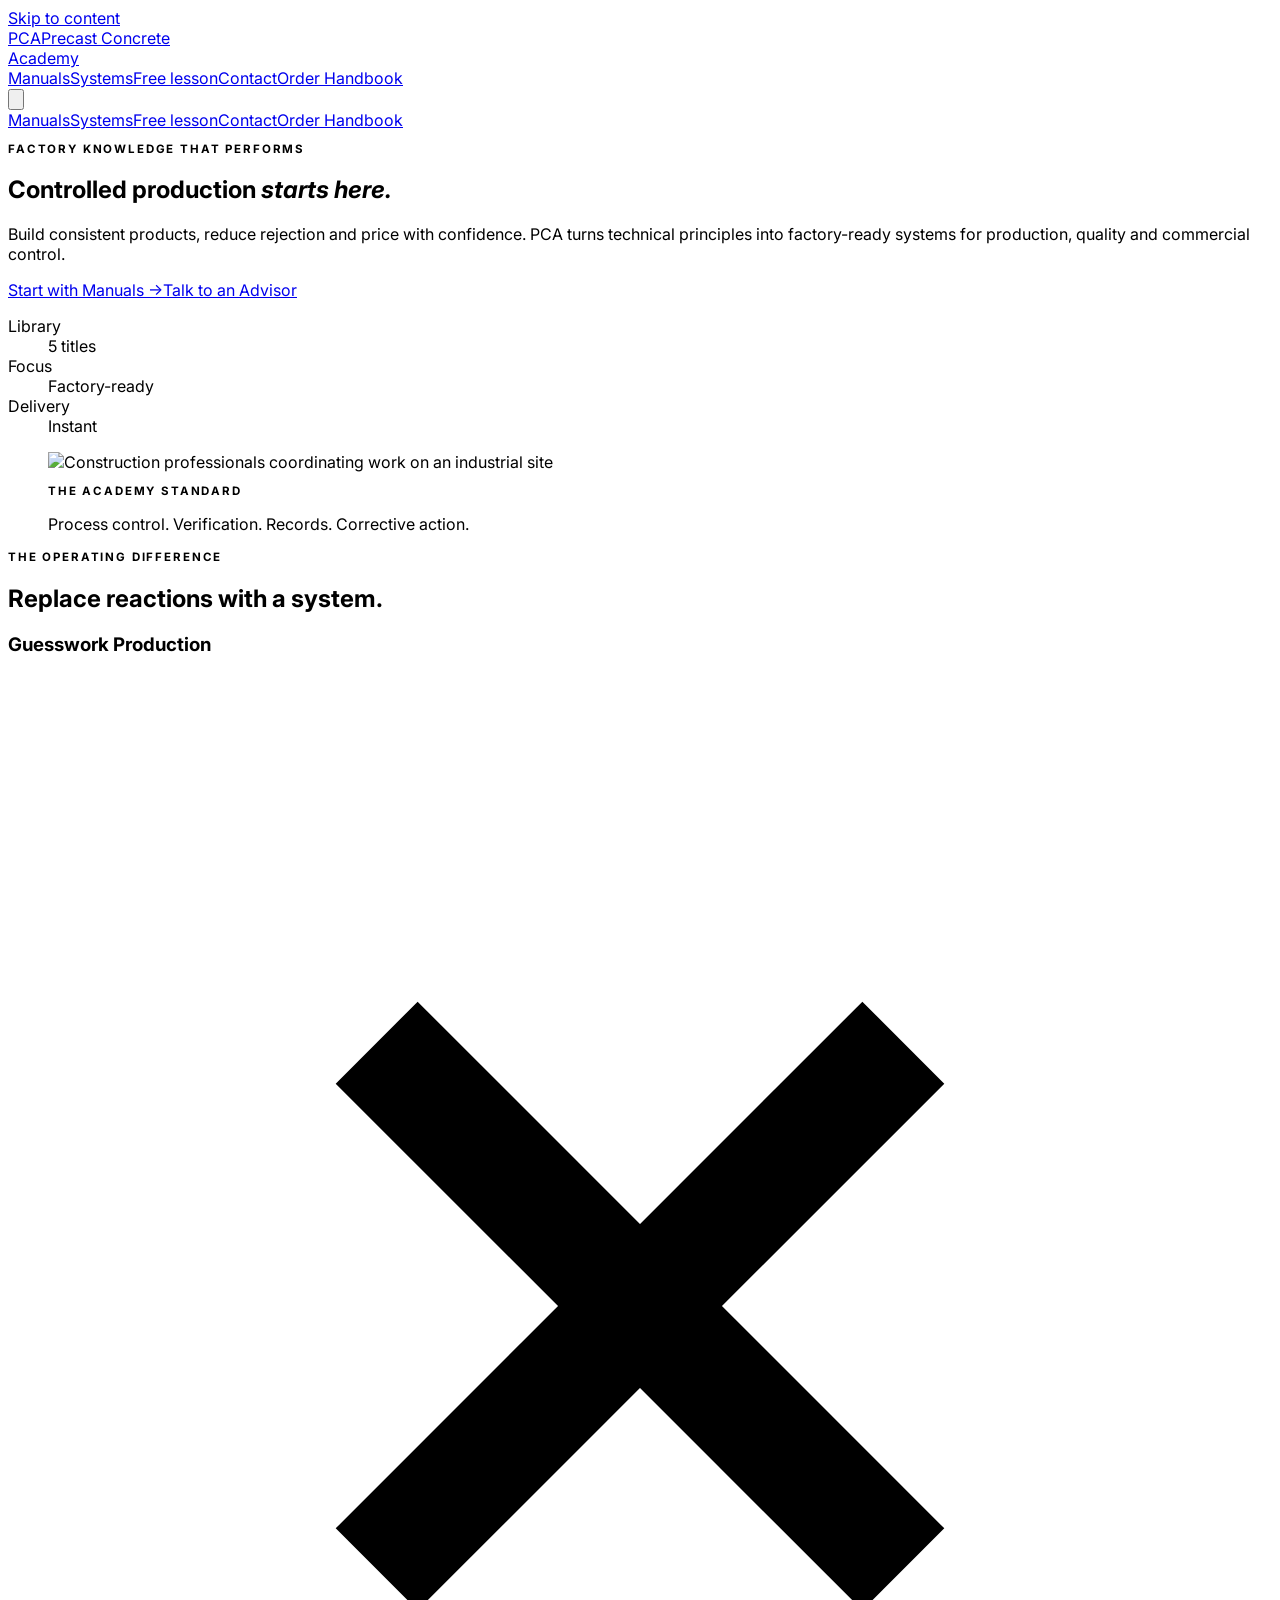
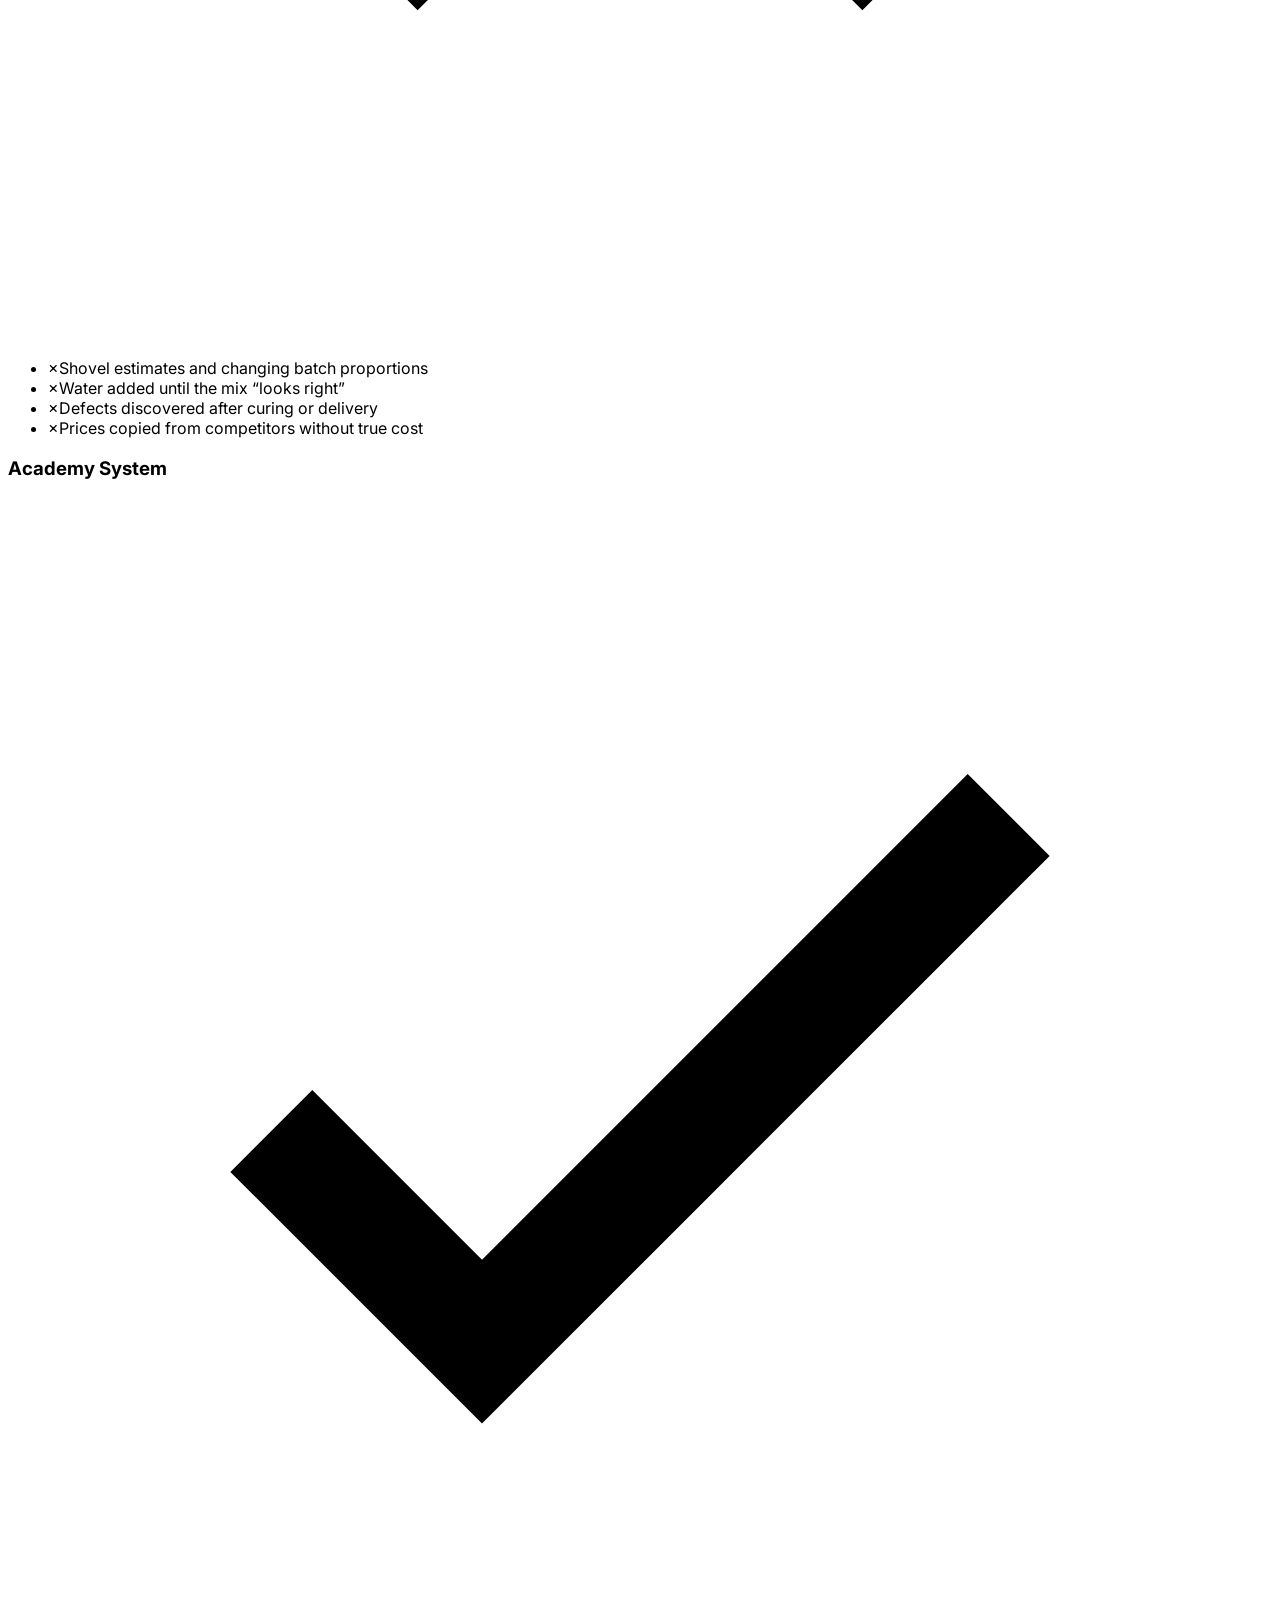
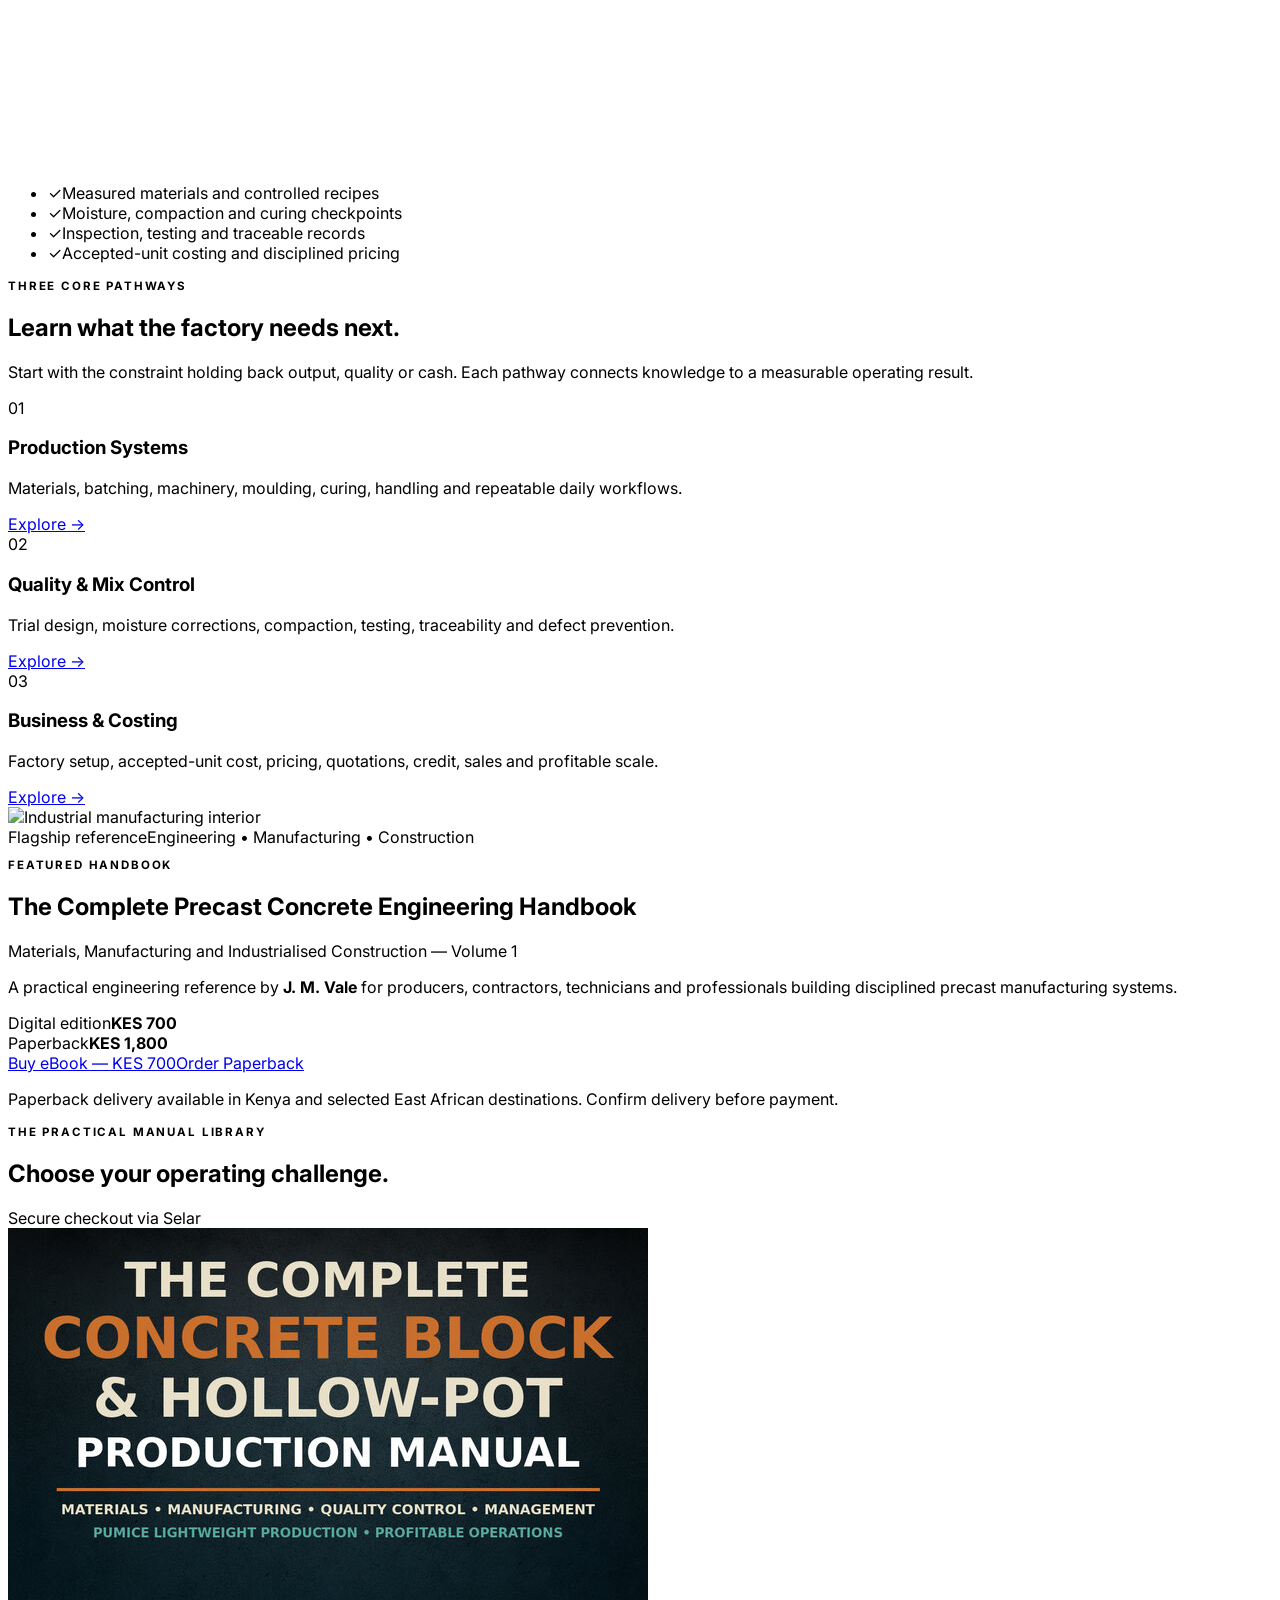
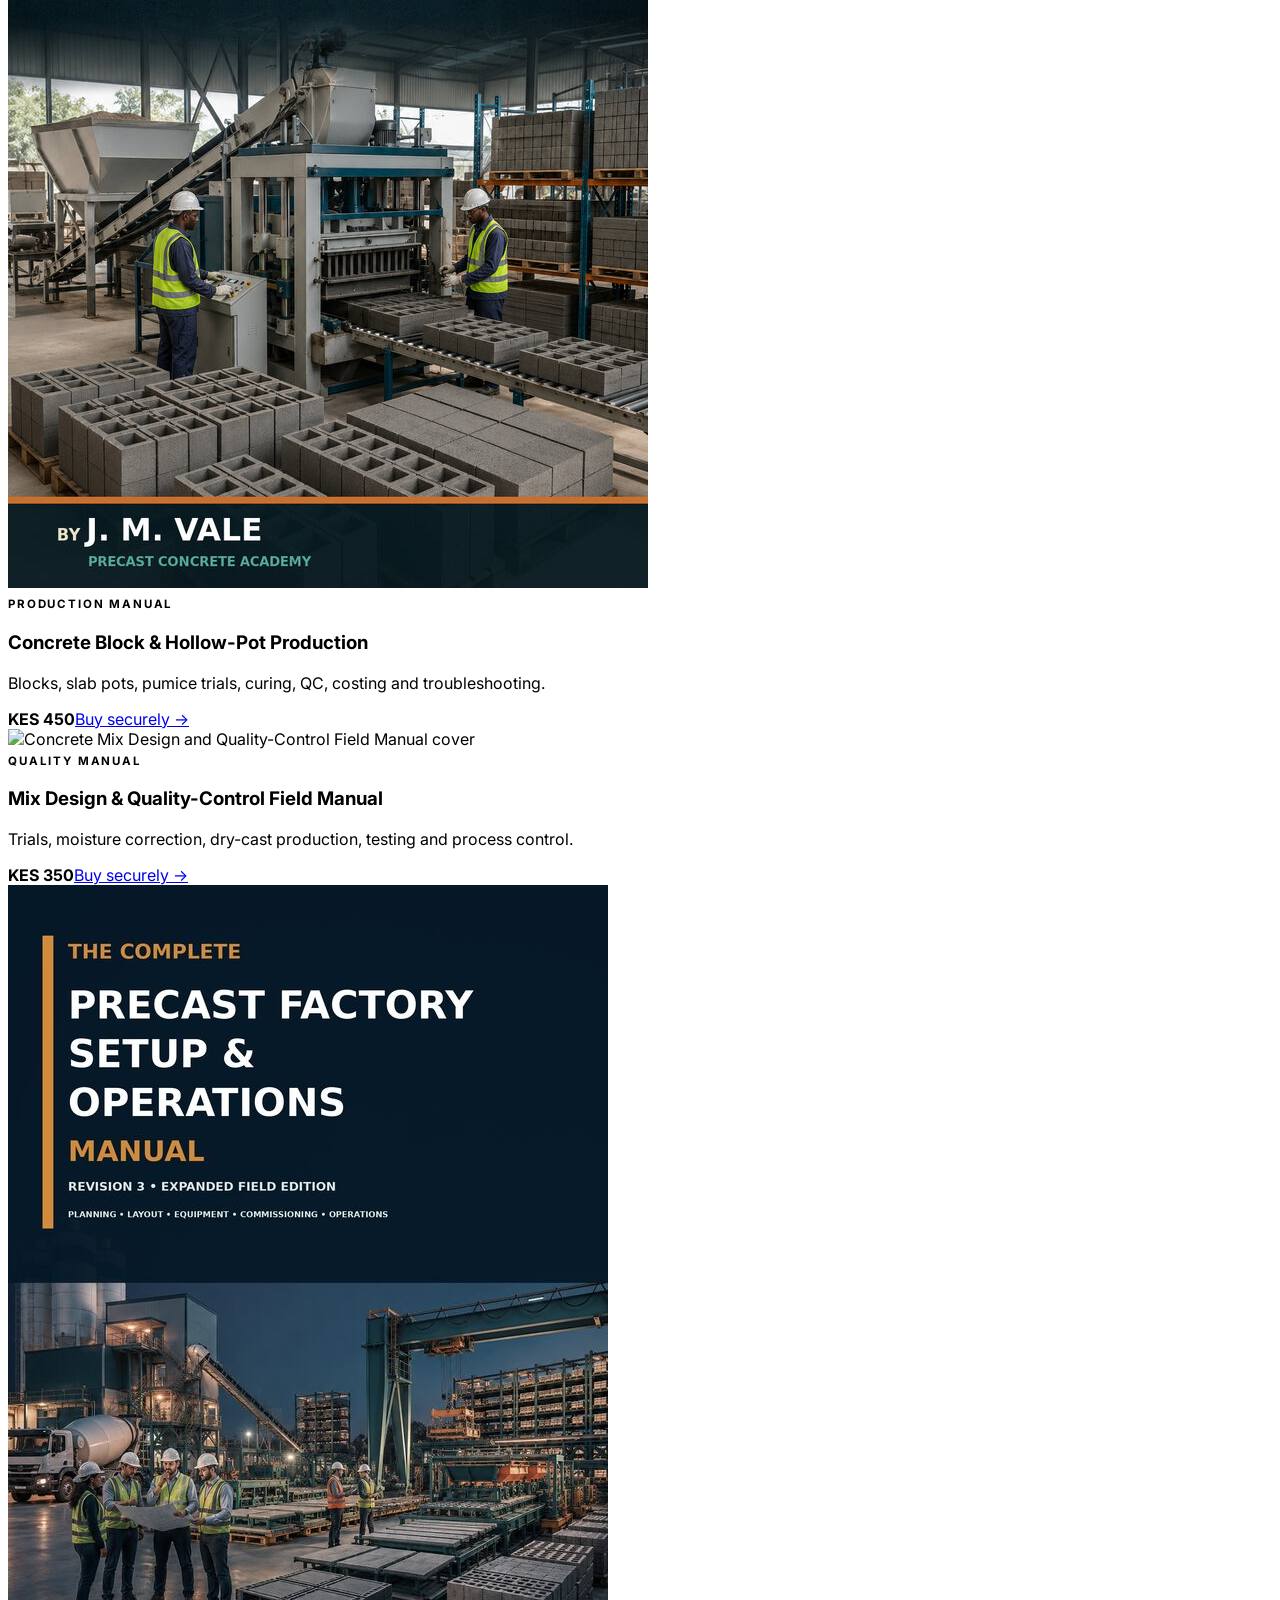
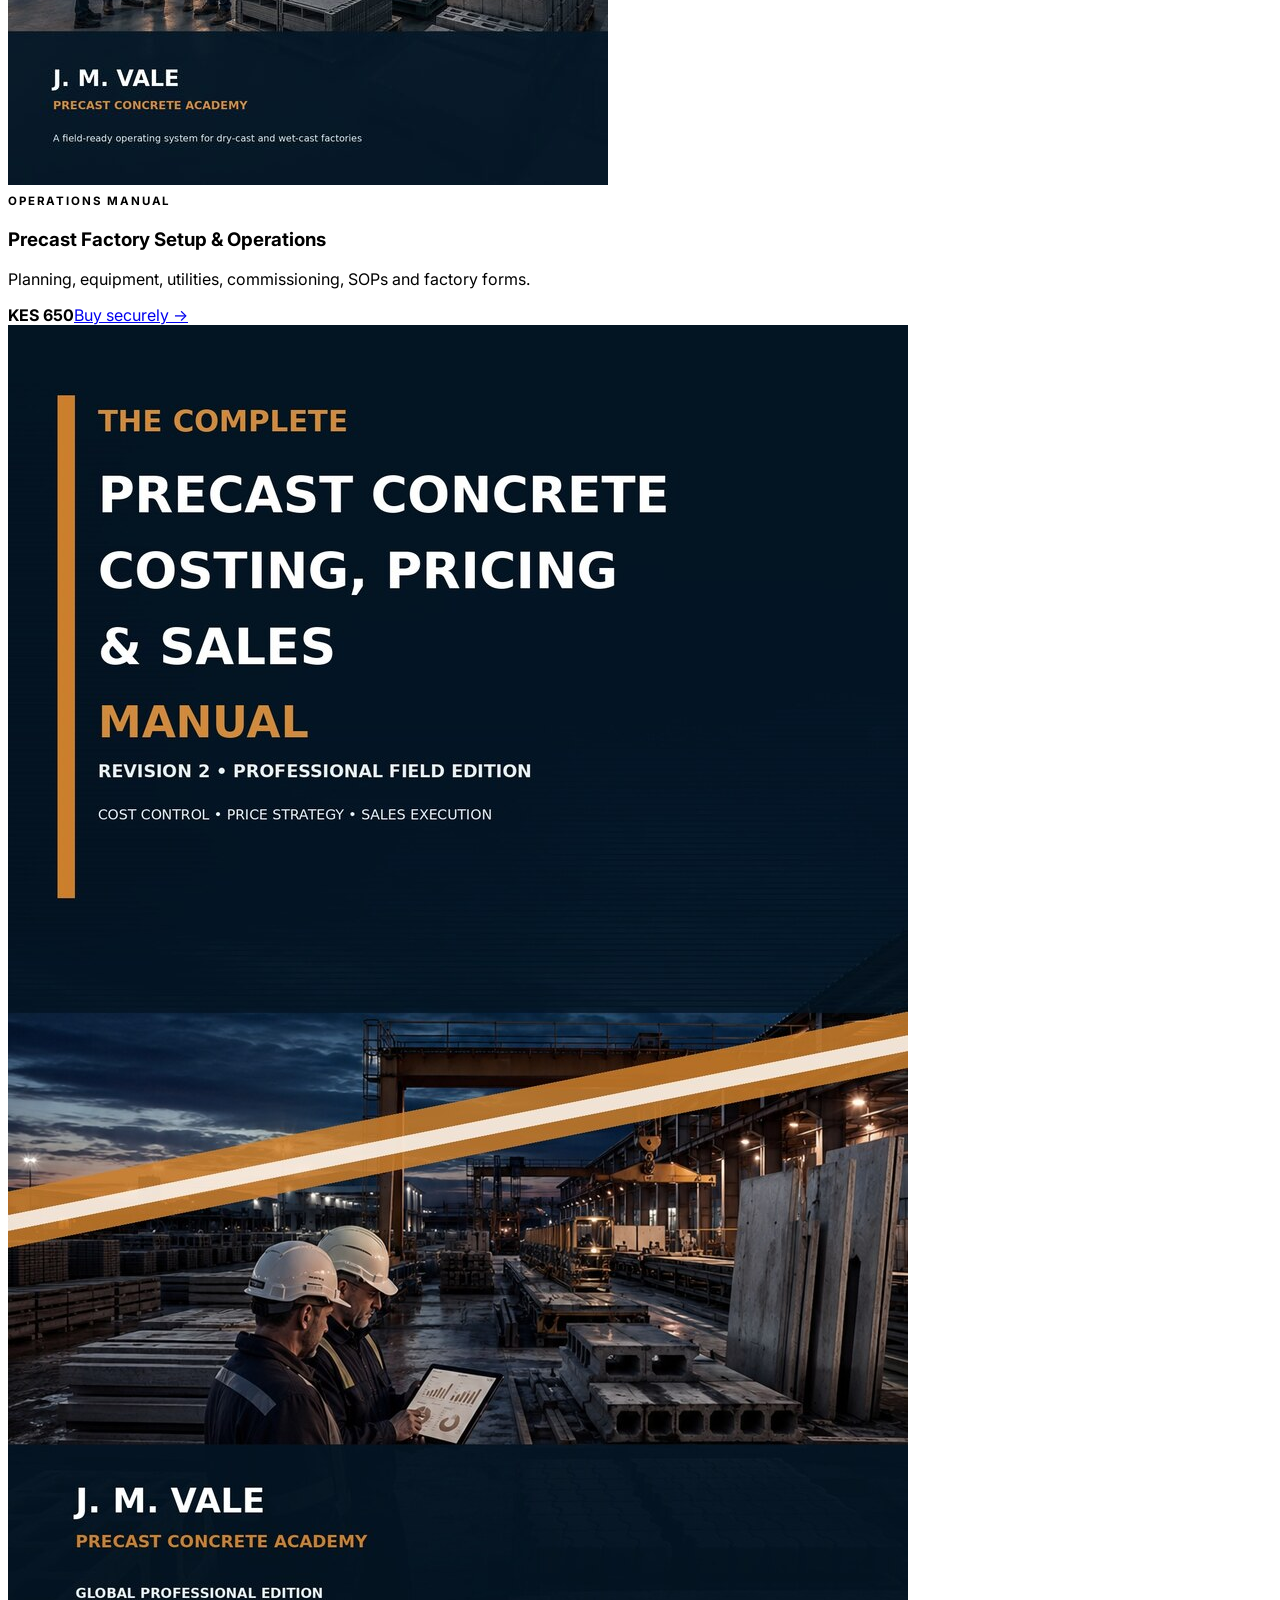
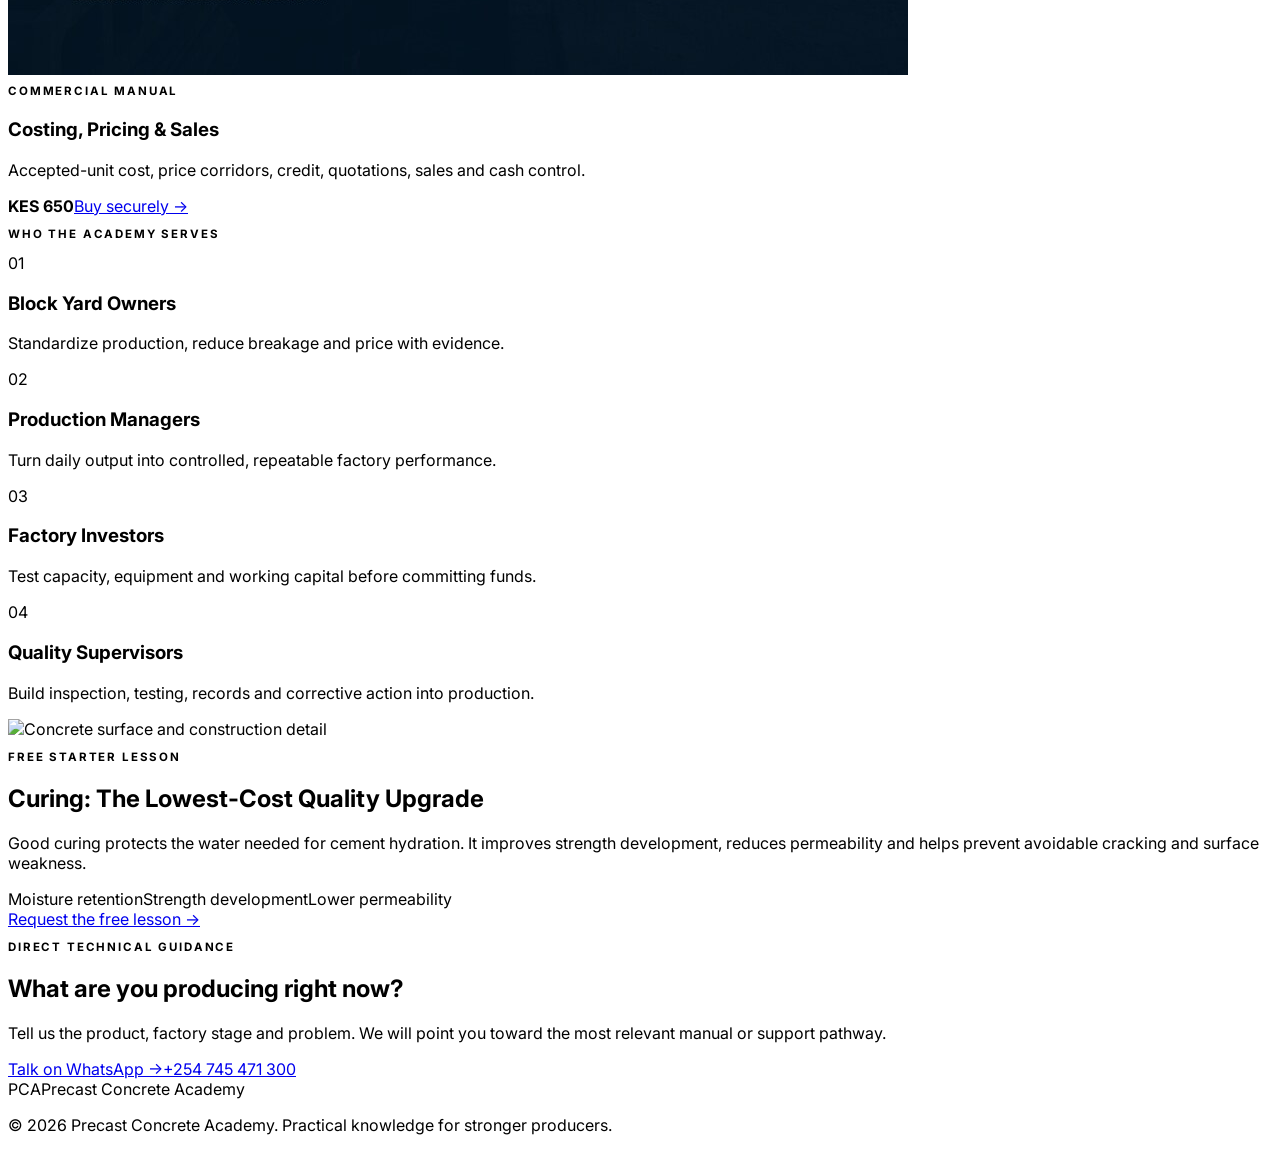
==== index.html @ 0419930c "Redesign homepage for industrial buyers" ====
<!doctype html>
<html lang="en" class="scroll-smooth">
<head>
<meta charset="utf-8"><meta name="viewport" content="width=device-width,initial-scale=1">
<title>Precast Concrete Academy | Controlled Production Starts Here</title>
<meta name="description" content="Practical precast concrete manuals, production systems and commercial guidance for stronger products, lower rejection and profitable factory operations.">
<meta name="theme-color" content="#0B2E1F"><meta property="og:title" content="Precast Concrete Academy"><meta property="og:description" content="Controlled production starts here. Factory-ready manuals for precast producers."><meta property="og:image" content="precast-costing-pricing-sales-cover.jpg">
<link rel="icon" href="favicon.svg"><link rel="preconnect" href="https://fonts.googleapis.com"><link rel="preconnect" href="https://fonts.gstatic.com" crossorigin><link href="https://fonts.googleapis.com/css2?family=Instrument+Serif:ital@0;1&family=Inter:wght@400;500;600;700&display=swap" rel="stylesheet">
<script src="https://cdn.tailwindcss.com"></script>
<script>tailwind.config={theme:{extend:{colors:{'brand-green':'#0B2E1F','brand-green-hover':'#164A32','brand-brass':'#C4A35A','brand-brass-hover':'#B39249','brand-bg':'#F7F5F0','brand-border':'#E5E0D8','brand-muted':'#4B4B4B'},fontFamily:{serif:['Instrument Serif','Georgia','serif'],sans:['Inter','Arial','sans-serif']},boxShadow:{soft:'0 18px 50px rgba(11,46,31,.09)'}}}}</script>
<style>::selection{background:#C4A35A;color:#0B2E1F}body{font-family:Inter,Arial,sans-serif}.grain{background-image:radial-gradient(rgba(11,46,31,.08) .55px,transparent .55px);background-size:8px 8px}.eyebrow{letter-spacing:.16em;text-transform:uppercase;font-size:.72rem;font-weight:700}.manual-card img{transition:transform .55s cubic-bezier(.2,.8,.2,1)}.manual-card:hover img{transform:scale(1.025)}.focus-ring:focus-visible{outline:3px solid #C4A35A;outline-offset:3px}</style>
</head>
<body class="bg-brand-bg text-[#111111] antialiased">
<a href="#main" class="focus-ring fixed left-3 top-3 z-[100] -translate-y-20 rounded bg-white px-4 py-2 text-sm font-semibold focus:translate-y-0">Skip to content</a>
<header class="sticky top-0 z-50 border-b border-brand-border/90 bg-brand-bg/95 backdrop-blur"><nav class="mx-auto flex max-w-7xl items-center justify-between px-5 py-4 lg:px-8" aria-label="Primary navigation">
<a href="#top" class="focus-ring flex items-center gap-3 rounded" aria-label="Precast Concrete Academy home"><span class="grid h-10 w-10 place-items-center rounded-lg bg-brand-green text-sm font-bold tracking-wide text-white">PCA</span><span class="hidden text-[13px] font-semibold uppercase leading-tight tracking-[.11em] text-brand-green sm:block">Precast Concrete<br>Academy</span></a>
<div class="hidden items-center gap-8 md:flex"><a href="#manuals" class="focus-ring rounded text-sm font-medium hover:text-brand-green-hover">Manuals</a><a href="#systems" class="focus-ring rounded text-sm font-medium hover:text-brand-green-hover">Systems</a><a href="#lesson" class="focus-ring rounded text-sm font-medium hover:text-brand-green-hover">Free lesson</a><a href="#contact" class="focus-ring rounded text-sm font-medium hover:text-brand-green-hover">Contact</a><a href="https://selar.com/dpa7755c41" target="_blank" rel="noopener noreferrer" class="focus-ring rounded-lg bg-brand-brass px-4 py-2.5 text-sm font-semibold text-brand-green transition hover:bg-brand-brass-hover">Order Handbook</a></div>
<button id="menuButton" type="button" class="focus-ring inline-flex h-10 w-10 items-center justify-center rounded-lg border border-brand-border bg-white md:hidden" aria-expanded="false" aria-controls="mobileMenu" aria-label="Open menu"><svg id="menuOpenIcon" class="h-5 w-5" viewBox="0 0 24 24" fill="none" stroke="currentColor" stroke-width="2" aria-hidden="true"><path d="M4 7h16M4 12h16M4 17h16"/></svg><svg id="menuCloseIcon" class="hidden h-5 w-5" viewBox="0 0 24 24" fill="none" stroke="currentColor" stroke-width="2" aria-hidden="true"><path d="m6 6 12 12M18 6 6 18"/></svg></button>
</nav><div id="mobileMenu" class="hidden border-t border-brand-border bg-white px-5 py-5 md:hidden"><div class="mx-auto grid max-w-7xl gap-1"><a href="#manuals" class="focus-ring rounded-lg px-3 py-3 font-medium">Manuals</a><a href="#systems" class="focus-ring rounded-lg px-3 py-3 font-medium">Systems</a><a href="#lesson" class="focus-ring rounded-lg px-3 py-3 font-medium">Free lesson</a><a href="#contact" class="focus-ring rounded-lg px-3 py-3 font-medium">Contact</a><a href="https://selar.com/dpa7755c41" target="_blank" rel="noopener noreferrer" class="focus-ring mt-3 rounded-lg bg-brand-brass px-4 py-3 text-center font-semibold text-brand-green">Order Handbook</a></div></div></header>

<main id="main">
<section id="top" class="relative overflow-hidden border-b border-brand-border"><div class="grain absolute inset-0 opacity-40" aria-hidden="true"></div><div class="relative mx-auto grid max-w-7xl gap-12 px-5 py-16 lg:grid-cols-[1.02fr_.98fr] lg:items-center lg:px-8 lg:py-24">
<div><p class="eyebrow mb-6 flex items-center gap-3 text-brand-green"><span class="h-px w-10 bg-brand-brass"></span>Factory knowledge that performs</p><h1 class="max-w-3xl font-serif text-6xl leading-[.92] tracking-[-.035em] text-brand-green sm:text-7xl lg:text-[5.8rem]">Controlled production <em class="font-normal text-brand-green-hover">starts here.</em></h1><p class="mt-7 max-w-xl text-lg leading-8 text-brand-muted">Build consistent products, reduce rejection and price with confidence. PCA turns technical principles into factory-ready systems for production, quality and commercial control.</p>
<div class="mt-9 flex flex-col gap-3 sm:flex-row"><a href="#manuals" class="focus-ring inline-flex items-center justify-center rounded-lg bg-brand-brass px-6 py-3.5 font-semibold text-brand-green transition hover:bg-brand-brass-hover">Start with Manuals <span class="ml-2">→</span></a><a href="https://wa.me/254745471300?text=Hello%20Precast%20Concrete%20Academy%2C%20I%20would%20like%20guidance%20on%20my%20precast%20business." target="_blank" rel="noopener noreferrer" class="focus-ring inline-flex items-center justify-center rounded-lg border border-brand-green px-6 py-3.5 font-semibold text-brand-green transition hover:bg-brand-green hover:text-white">Talk to an Advisor</a></div>
<dl class="mt-12 grid max-w-xl grid-cols-3 border-t border-brand-border pt-6"><div><dt class="text-xs uppercase tracking-wider text-brand-muted">Library</dt><dd class="mt-1 text-xl font-semibold text-brand-green">5 titles</dd></div><div class="border-x border-brand-border px-5"><dt class="text-xs uppercase tracking-wider text-brand-muted">Focus</dt><dd class="mt-1 text-xl font-semibold text-brand-green">Factory-ready</dd></div><div class="pl-5"><dt class="text-xs uppercase tracking-wider text-brand-muted">Delivery</dt><dd class="mt-1 text-xl font-semibold text-brand-green">Instant</dd></div></dl></div>
<figure class="relative min-h-[480px] overflow-hidden rounded-xl bg-brand-green shadow-soft lg:min-h-[650px]"><img src="https://images.unsplash.com/photo-1504307651254-35680f356dfd?auto=format&fit=crop&w=1400&q=85" alt="Construction professionals coordinating work on an industrial site" class="absolute inset-0 h-full w-full object-cover contrast-110 saturate-75" fetchpriority="high"><div class="absolute inset-0 bg-gradient-to-t from-brand-green via-brand-green/20 to-transparent"></div><figcaption class="absolute inset-x-0 bottom-0 p-7 text-white sm:p-9"><p class="eyebrow text-brand-brass">The Academy standard</p><p class="mt-3 max-w-md font-serif text-3xl leading-tight">Process control. Verification. Records. Corrective action.</p></figcaption></figure>
</div></section>

<section class="mx-auto max-w-7xl px-5 py-20 lg:px-8 lg:py-28"><div class="mx-auto mb-12 max-w-3xl text-center"><p class="eyebrow text-brand-green">The operating difference</p><h2 class="mt-4 font-serif text-5xl leading-none text-brand-green sm:text-6xl">Replace reactions with a system.</h2></div><div class="grid gap-5 lg:grid-cols-2">
<article class="rounded-xl border border-brand-border bg-white p-7 sm:p-9"><div class="mb-7 flex items-center justify-between"><h3 class="font-serif text-3xl text-[#622E25]">Guesswork Production</h3><span class="rounded-full bg-[#F8EDE9] p-2 text-[#8C3B2E]"><svg class="h-5 w-5" viewBox="0 0 24 24" fill="none" stroke="currentColor" stroke-width="2.2" aria-hidden="true"><path d="m7 7 10 10M17 7 7 17"/></svg></span></div><ul class="space-y-4 text-brand-muted"><li class="flex gap-3"><span class="text-[#9C4C3E]">×</span>Shovel estimates and changing batch proportions</li><li class="flex gap-3"><span class="text-[#9C4C3E]">×</span>Water added until the mix “looks right”</li><li class="flex gap-3"><span class="text-[#9C4C3E]">×</span>Defects discovered after curing or delivery</li><li class="flex gap-3"><span class="text-[#9C4C3E]">×</span>Prices copied from competitors without true cost</li></ul></article>
<article class="rounded-xl border border-brand-green bg-brand-green p-7 text-white sm:p-9"><div class="mb-7 flex items-center justify-between"><h3 class="font-serif text-3xl">Academy System</h3><span class="rounded-full bg-white/10 p-2 text-brand-brass"><svg class="h-5 w-5" viewBox="0 0 24 24" fill="none" stroke="currentColor" stroke-width="2.2" aria-hidden="true"><path d="m5 12 4 4L19 6"/></svg></span></div><ul class="space-y-4 text-white/80"><li class="flex gap-3"><span class="text-brand-brass">✓</span>Measured materials and controlled recipes</li><li class="flex gap-3"><span class="text-brand-brass">✓</span>Moisture, compaction and curing checkpoints</li><li class="flex gap-3"><span class="text-brand-brass">✓</span>Inspection, testing and traceable records</li><li class="flex gap-3"><span class="text-brand-brass">✓</span>Accepted-unit costing and disciplined pricing</li></ul></article>
</div></section>

<section id="systems" class="border-y border-brand-border bg-white"><div class="mx-auto max-w-7xl px-5 py-20 lg:px-8 lg:py-28"><div class="grid gap-8 lg:grid-cols-[.8fr_1.2fr] lg:items-end"><div><p class="eyebrow text-brand-green">Three core pathways</p><h2 class="mt-4 font-serif text-5xl leading-none text-brand-green sm:text-6xl">Learn what the factory needs next.</h2></div><p class="max-w-xl text-lg leading-8 text-brand-muted lg:justify-self-end">Start with the constraint holding back output, quality or cash. Each pathway connects knowledge to a measurable operating result.</p></div>
<div class="mt-12 grid gap-5 md:grid-cols-3"><article class="group rounded-xl border border-brand-border bg-brand-bg p-7 transition hover:-translate-y-1 hover:shadow-soft"><span class="font-serif text-4xl text-brand-brass">01</span><h3 class="mt-8 text-xl font-semibold text-brand-green">Production Systems</h3><p class="mt-3 leading-7 text-brand-muted">Materials, batching, machinery, moulding, curing, handling and repeatable daily workflows.</p><a href="#manuals" class="focus-ring mt-8 inline-flex rounded font-semibold text-brand-green">Explore <span class="ml-2">→</span></a></article><article class="group rounded-xl border border-brand-border bg-brand-bg p-7 transition hover:-translate-y-1 hover:shadow-soft"><span class="font-serif text-4xl text-brand-brass">02</span><h3 class="mt-8 text-xl font-semibold text-brand-green">Quality &amp; Mix Control</h3><p class="mt-3 leading-7 text-brand-muted">Trial design, moisture corrections, compaction, testing, traceability and defect prevention.</p><a href="#manuals" class="focus-ring mt-8 inline-flex rounded font-semibold text-brand-green">Explore <span class="ml-2">→</span></a></article><article class="group rounded-xl border border-brand-border bg-brand-bg p-7 transition hover:-translate-y-1 hover:shadow-soft"><span class="font-serif text-4xl text-brand-brass">03</span><h3 class="mt-8 text-xl font-semibold text-brand-green">Business &amp; Costing</h3><p class="mt-3 leading-7 text-brand-muted">Factory setup, accepted-unit cost, pricing, quotations, credit, sales and profitable scale.</p><a href="#manuals" class="focus-ring mt-8 inline-flex rounded font-semibold text-brand-green">Explore <span class="ml-2">→</span></a></article></div></div></section>

<section id="manuals" class="mx-auto max-w-7xl px-5 py-20 lg:px-8 lg:py-28"><div class="grid overflow-hidden rounded-xl bg-brand-green lg:grid-cols-[.92fr_1.08fr]"><div class="relative min-h-[460px] overflow-hidden bg-[#071F16]"><img src="https://images.unsplash.com/photo-1513828583688-c52646db42da?auto=format&fit=crop&w=1400&q=85" alt="Industrial manufacturing interior" class="absolute inset-0 h-full w-full object-cover opacity-55 grayscale"><div class="absolute inset-0 bg-gradient-to-r from-transparent to-brand-green/80"></div><div class="absolute bottom-7 left-7 rounded-lg border border-white/20 bg-brand-green/80 px-4 py-3 text-sm text-white backdrop-blur"><span class="block text-brand-brass">Flagship reference</span>Engineering • Manufacturing • Construction</div></div>
<div class="p-8 text-white sm:p-12 lg:p-16"><p class="eyebrow text-brand-brass">Featured handbook</p><h2 class="mt-5 font-serif text-5xl leading-[.95] sm:text-6xl">The Complete Precast Concrete Engineering Handbook</h2><p class="mt-4 text-lg text-white/70">Materials, Manufacturing and Industrialised Construction — Volume 1</p><p class="mt-7 max-w-xl leading-7 text-white/80">A practical engineering reference by <strong class="text-white">J. M. Vale</strong> for producers, contractors, technicians and professionals building disciplined precast manufacturing systems.</p><div class="mt-9 grid gap-3 sm:grid-cols-2"><div class="rounded-lg border border-white/15 p-5"><span class="text-sm text-white/60">Digital edition</span><strong class="mt-2 block text-2xl text-brand-brass">KES 700</strong></div><div class="rounded-lg border border-white/15 p-5"><span class="text-sm text-white/60">Paperback</span><strong class="mt-2 block text-2xl text-brand-brass">KES 1,800</strong></div></div><div class="mt-7 flex flex-col gap-3 sm:flex-row"><a href="https://selar.com/dpa7755c41" target="_blank" rel="noopener noreferrer" class="focus-ring rounded-lg bg-brand-brass px-5 py-3 text-center font-semibold text-brand-green hover:bg-brand-brass-hover">Buy eBook — KES 700</a><a href="https://wa.me/254745471300?text=Hello%20Precast%20Concrete%20Academy%2C%20I%20would%20like%20to%20order%20the%20paperback%20Engineering%20Handbook." target="_blank" rel="noopener noreferrer" class="focus-ring rounded-lg border border-white/35 px-5 py-3 text-center font-semibold hover:bg-white hover:text-brand-green">Order Paperback</a></div><p class="mt-4 text-xs text-white/55">Paperback delivery available in Kenya and selected East African destinations. Confirm delivery before payment.</p></div></div>
<div class="mt-20 flex items-end justify-between gap-6"><div><p class="eyebrow text-brand-green">The practical manual library</p><h2 class="mt-4 font-serif text-5xl leading-none text-brand-green sm:text-6xl">Choose your operating challenge.</h2></div><span class="hidden rounded-full border border-brand-border bg-white px-4 py-2 text-sm text-brand-muted sm:block">Secure checkout via Selar</span></div>
<div class="mt-12 grid gap-6 md:grid-cols-2">
<article class="manual-card grid overflow-hidden rounded-xl border border-brand-border bg-white sm:grid-cols-[.42fr_.58fr]"><div class="overflow-hidden bg-[#081E2D]"><img src="concrete-block-hollow-pot-manual-cover.jpg" alt="Concrete Block and Hollow-Pot Production Manual cover" class="h-full min-h-72 w-full object-cover"></div><div class="flex flex-col p-7"><span class="eyebrow text-brand-brass">Production manual</span><h3 class="mt-3 font-serif text-3xl leading-none text-brand-green">Concrete Block &amp; Hollow-Pot Production</h3><p class="mt-4 text-sm leading-6 text-brand-muted">Blocks, slab pots, pumice trials, curing, QC, costing and troubleshooting.</p><div class="mt-auto pt-7"><strong class="text-xl text-brand-green">KES 450</strong><a href="https://selar.com/3i766w72n6" target="_blank" rel="noopener noreferrer" class="focus-ring mt-4 flex w-full items-center justify-between rounded-lg bg-brand-green px-4 py-3 font-semibold text-white hover:bg-brand-green-hover">Buy securely <span>→</span></a></div></div></article>
<article class="manual-card grid overflow-hidden rounded-xl border border-brand-border bg-white sm:grid-cols-[.42fr_.58fr]"><div class="overflow-hidden bg-[#081E2D]"><img src="https://files.selar.co/product-images/2026/products/peter-ngure1/concrete-mix-design-quali-selar.com-6a8dacb66542e.jpg" alt="Concrete Mix Design and Quality-Control Field Manual cover" class="h-full min-h-72 w-full object-cover"></div><div class="flex flex-col p-7"><span class="eyebrow text-brand-brass">Quality manual</span><h3 class="mt-3 font-serif text-3xl leading-none text-brand-green">Mix Design &amp; Quality-Control Field Manual</h3><p class="mt-4 text-sm leading-6 text-brand-muted">Trials, moisture correction, dry-cast production, testing and process control.</p><div class="mt-auto pt-7"><strong class="text-xl text-brand-green">KES 350</strong><a href="https://selar.com/86861368g8" target="_blank" rel="noopener noreferrer" class="focus-ring mt-4 flex w-full items-center justify-between rounded-lg bg-brand-green px-4 py-3 font-semibold text-white hover:bg-brand-green-hover">Buy securely <span>→</span></a></div></div></article>
<article class="manual-card grid overflow-hidden rounded-xl border border-brand-border bg-white sm:grid-cols-[.42fr_.58fr]"><div class="overflow-hidden bg-[#081E2D]"><img src="precast-factory-setup-operations-cover.jpg" alt="Precast Factory Setup and Operations Manual cover" class="h-full min-h-72 w-full object-cover"></div><div class="flex flex-col p-7"><span class="eyebrow text-brand-brass">Operations manual</span><h3 class="mt-3 font-serif text-3xl leading-none text-brand-green">Precast Factory Setup &amp; Operations</h3><p class="mt-4 text-sm leading-6 text-brand-muted">Planning, equipment, utilities, commissioning, SOPs and factory forms.</p><div class="mt-auto pt-7"><strong class="text-xl text-brand-green">KES 650</strong><a href="https://selar.com/27844857s7" target="_blank" rel="noopener noreferrer" class="focus-ring mt-4 flex w-full items-center justify-between rounded-lg bg-brand-green px-4 py-3 font-semibold text-white hover:bg-brand-green-hover">Buy securely <span>→</span></a></div></div></article>
<article class="manual-card grid overflow-hidden rounded-xl border border-brand-border bg-white sm:grid-cols-[.42fr_.58fr]"><div class="overflow-hidden bg-[#081E2D]"><img src="precast-costing-pricing-sales-cover.jpg" alt="Precast Concrete Costing Pricing and Sales Manual cover" class="h-full min-h-72 w-full object-cover"></div><div class="flex flex-col p-7"><span class="eyebrow text-brand-brass">Commercial manual</span><h3 class="mt-3 font-serif text-3xl leading-none text-brand-green">Costing, Pricing &amp; Sales</h3><p class="mt-4 text-sm leading-6 text-brand-muted">Accepted-unit cost, price corridors, credit, quotations, sales and cash control.</p><div class="mt-auto pt-7"><strong class="text-xl text-brand-green">KES 650</strong><a href="https://selar.com/4e7f3z49b7" target="_blank" rel="noopener noreferrer" class="focus-ring mt-4 flex w-full items-center justify-between rounded-lg bg-brand-green px-4 py-3 font-semibold text-white hover:bg-brand-green-hover">Buy securely <span>→</span></a></div></div></article>
</div></section>

<section class="border-y border-brand-border bg-white"><div class="mx-auto max-w-7xl px-5 py-20 lg:px-8 lg:py-24"><p class="eyebrow text-brand-green">Who the Academy serves</p><div class="mt-10 grid border-l border-t border-brand-border sm:grid-cols-2 lg:grid-cols-4"><article class="border-b border-r border-brand-border p-7"><span class="text-sm text-brand-brass">01</span><h3 class="mt-8 text-lg font-semibold text-brand-green">Block Yard Owners</h3><p class="mt-3 text-sm leading-6 text-brand-muted">Standardize production, reduce breakage and price with evidence.</p></article><article class="border-b border-r border-brand-border p-7"><span class="text-sm text-brand-brass">02</span><h3 class="mt-8 text-lg font-semibold text-brand-green">Production Managers</h3><p class="mt-3 text-sm leading-6 text-brand-muted">Turn daily output into controlled, repeatable factory performance.</p></article><article class="border-b border-r border-brand-border p-7"><span class="text-sm text-brand-brass">03</span><h3 class="mt-8 text-lg font-semibold text-brand-green">Factory Investors</h3><p class="mt-3 text-sm leading-6 text-brand-muted">Test capacity, equipment and working capital before committing funds.</p></article><article class="border-b border-r border-brand-border p-7"><span class="text-sm text-brand-brass">04</span><h3 class="mt-8 text-lg font-semibold text-brand-green">Quality Supervisors</h3><p class="mt-3 text-sm leading-6 text-brand-muted">Build inspection, testing, records and corrective action into production.</p></article></div></div></section>
<section id="lesson" class="mx-auto max-w-7xl px-5 py-20 lg:px-8 lg:py-28"><article class="grid overflow-hidden rounded-xl border border-brand-border bg-white lg:grid-cols-[.8fr_1.2fr]"><div class="relative min-h-80"><img src="https://images.unsplash.com/photo-1518709414768-a88981a4515d?auto=format&fit=crop&w=1200&q=85" alt="Concrete surface and construction detail" class="absolute inset-0 h-full w-full object-cover grayscale"><div class="absolute inset-0 bg-brand-green/25"></div></div><div class="p-8 sm:p-12 lg:p-16"><p class="eyebrow text-brand-brass">Free starter lesson</p><h2 class="mt-5 font-serif text-5xl leading-none text-brand-green">Curing: The Lowest-Cost Quality Upgrade</h2><p class="mt-6 max-w-2xl leading-7 text-brand-muted">Good curing protects the water needed for cement hydration. It improves strength development, reduces permeability and helps prevent avoidable cracking and surface weakness.</p><div class="mt-7 flex flex-wrap gap-2"><span class="rounded-full bg-brand-bg px-4 py-2 text-sm">Moisture retention</span><span class="rounded-full bg-brand-bg px-4 py-2 text-sm">Strength development</span><span class="rounded-full bg-brand-bg px-4 py-2 text-sm">Lower permeability</span></div><a href="https://wa.me/254745471300?text=Hello%20Precast%20Concrete%20Academy%2C%20please%20send%20me%20the%20free%20curing%20lesson." target="_blank" rel="noopener noreferrer" class="focus-ring mt-9 inline-flex rounded-lg border border-brand-green px-5 py-3 font-semibold text-brand-green hover:bg-brand-green hover:text-white">Request the free lesson <span class="ml-2">→</span></a></div></article></section>
</main>
<footer id="contact" class="bg-brand-green text-white"><div class="mx-auto max-w-7xl px-5 py-20 lg:px-8 lg:py-24"><div class="grid gap-10 lg:grid-cols-[1.15fr_.85fr] lg:items-end"><div><p class="eyebrow text-brand-brass">Direct technical guidance</p><h2 class="mt-5 max-w-3xl font-serif text-6xl leading-[.92] sm:text-7xl">What are you producing right now?</h2><p class="mt-6 max-w-xl leading-7 text-white/70">Tell us the product, factory stage and problem. We will point you toward the most relevant manual or support pathway.</p></div><div class="lg:justify-self-end"><a href="https://wa.me/254745471300?text=Hello%20Precast%20Concrete%20Academy%2C%20I%20am%20currently%20producing%20or%20planning%20to%20produce%3A%20" target="_blank" rel="noopener noreferrer" class="focus-ring inline-flex w-full items-center justify-center rounded-lg bg-brand-brass px-7 py-4 font-semibold text-brand-green hover:bg-brand-brass-hover sm:w-auto">Talk on WhatsApp <span class="ml-3">→</span></a><a href="tel:+254745471300" class="focus-ring mt-4 block rounded text-center text-sm text-white/65 hover:text-white">+254 745 471 300</a></div></div><div class="mt-20 flex flex-col gap-6 border-t border-white/15 pt-8 text-sm text-white/55 sm:flex-row sm:items-center sm:justify-between"><div class="flex items-center gap-3"><span class="grid h-9 w-9 place-items-center rounded-lg border border-white/20 font-bold text-white">PCA</span><span>Precast Concrete Academy</span></div><p>© 2026 Precast Concrete Academy. Practical knowledge for stronger producers.</p></div></div></footer>
<script>const menuButton=document.getElementById('menuButton'),mobileMenu=document.getElementById('mobileMenu'),openIcon=document.getElementById('menuOpenIcon'),closeIcon=document.getElementById('menuCloseIcon');function setMenu(open){mobileMenu.classList.toggle('hidden',!open);openIcon.classList.toggle('hidden',open);closeIcon.classList.toggle('hidden',!open);menuButton.setAttribute('aria-expanded',String(open));menuButton.setAttribute('aria-label',open?'Close menu':'Open menu')}menuButton.addEventListener('click',()=>setMenu(menuButton.getAttribute('aria-expanded')!=='true'));mobileMenu.querySelectorAll('a').forEach(link=>link.addEventListener('click',()=>setMenu(false)));document.addEventListener('keydown',event=>{if(event.key==='Escape')setMenu(false)});</script>
</body></html>
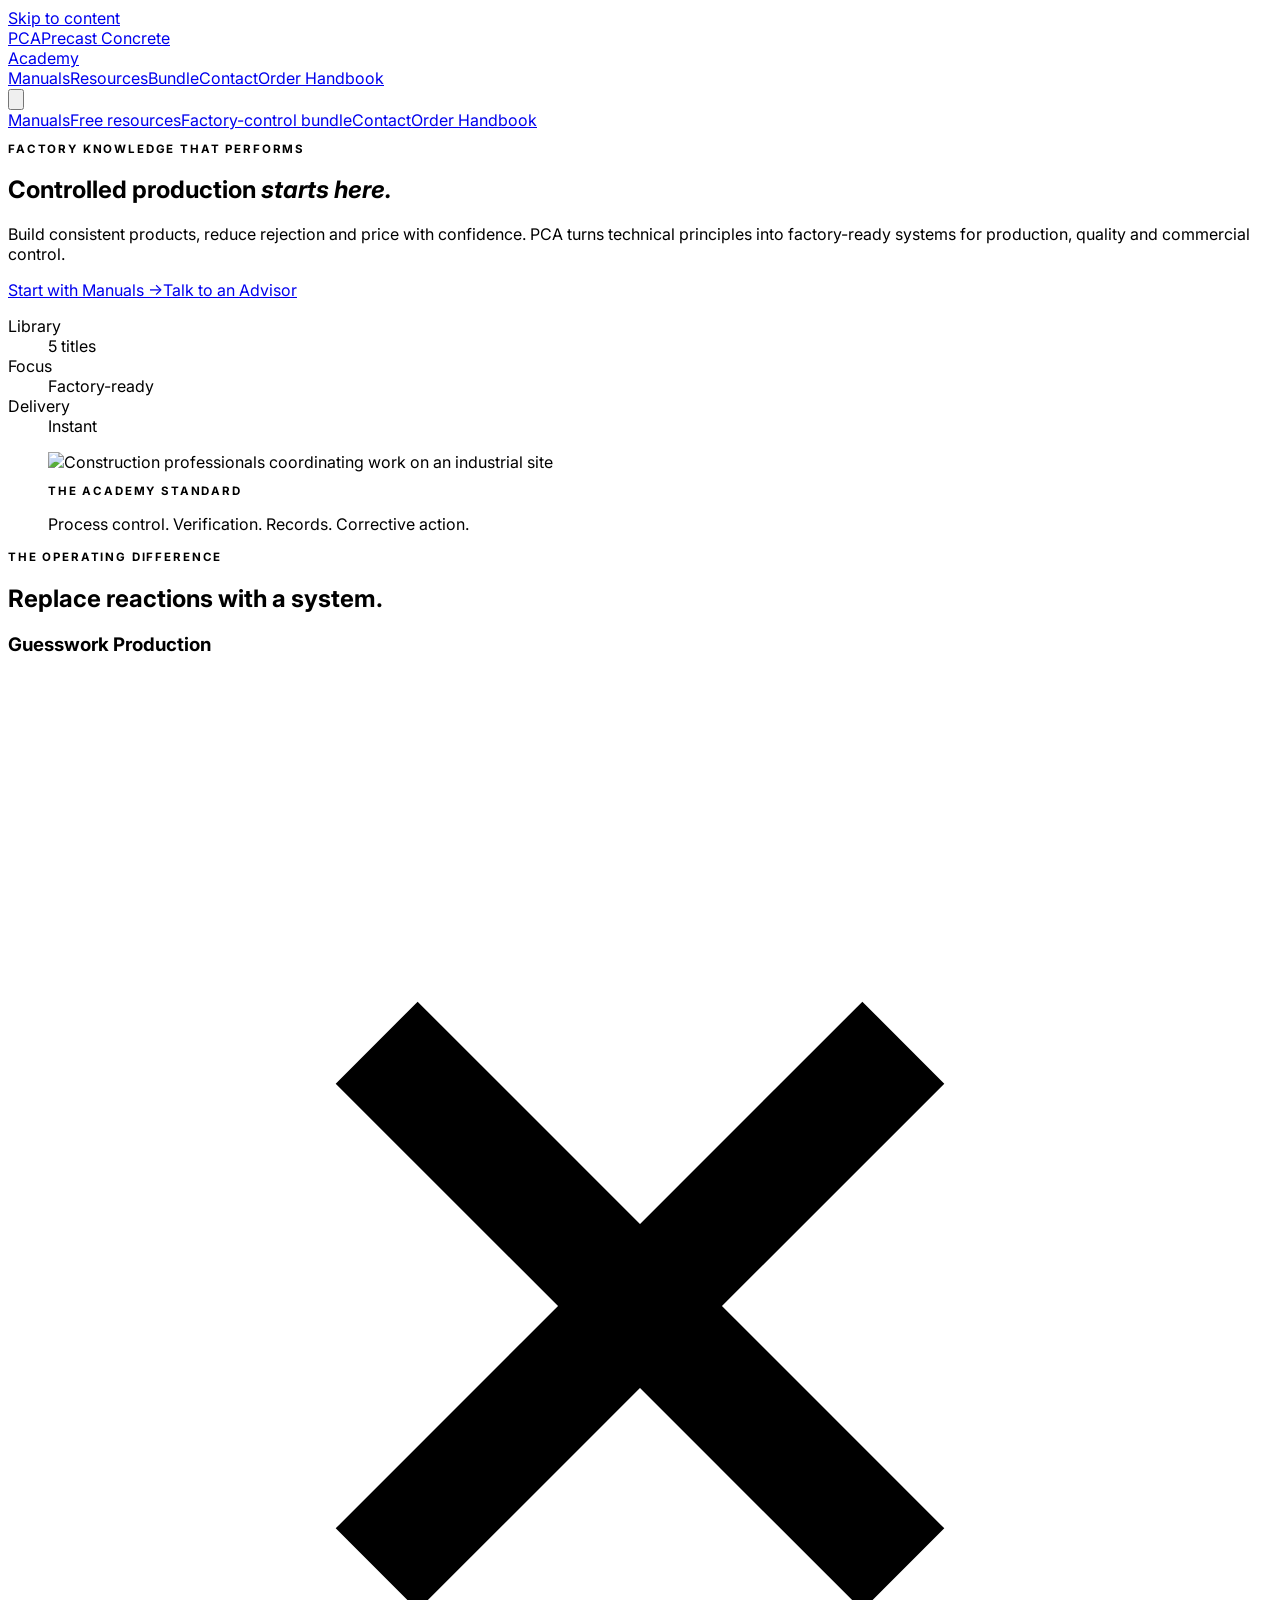
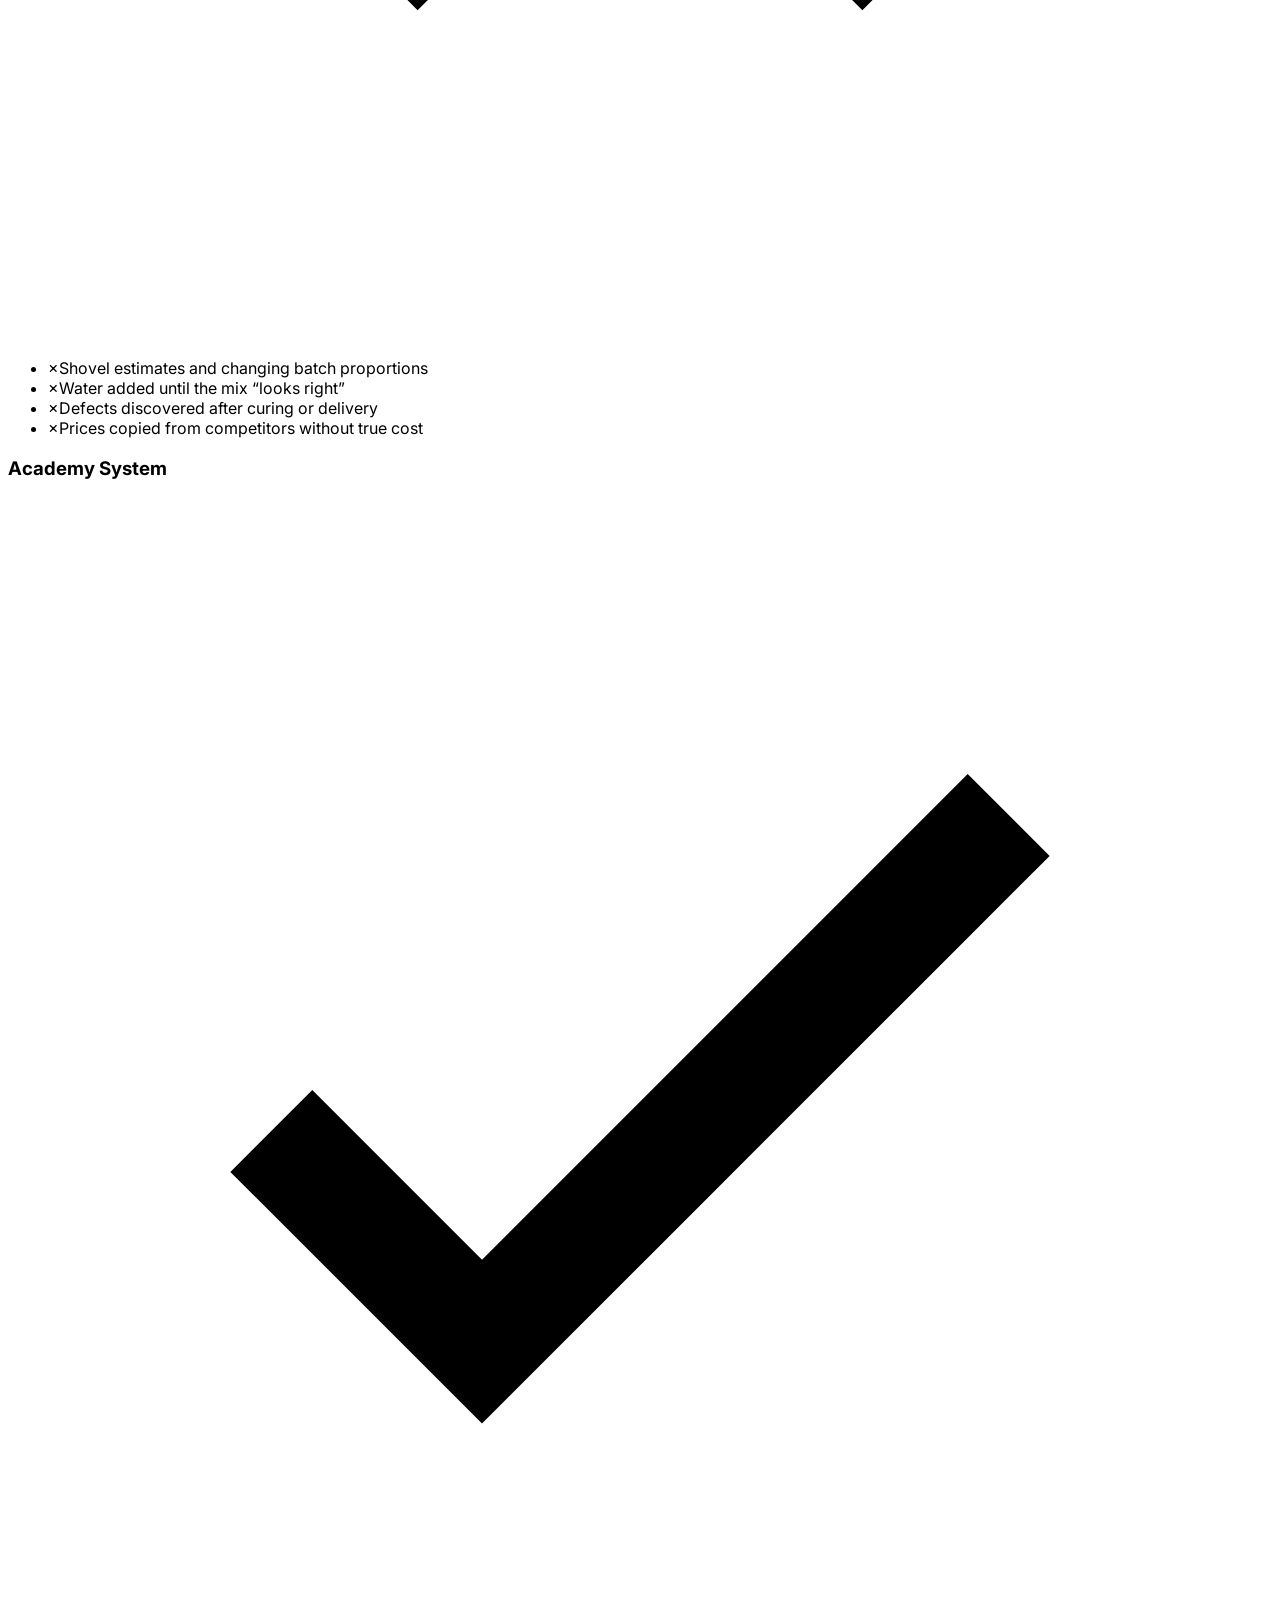
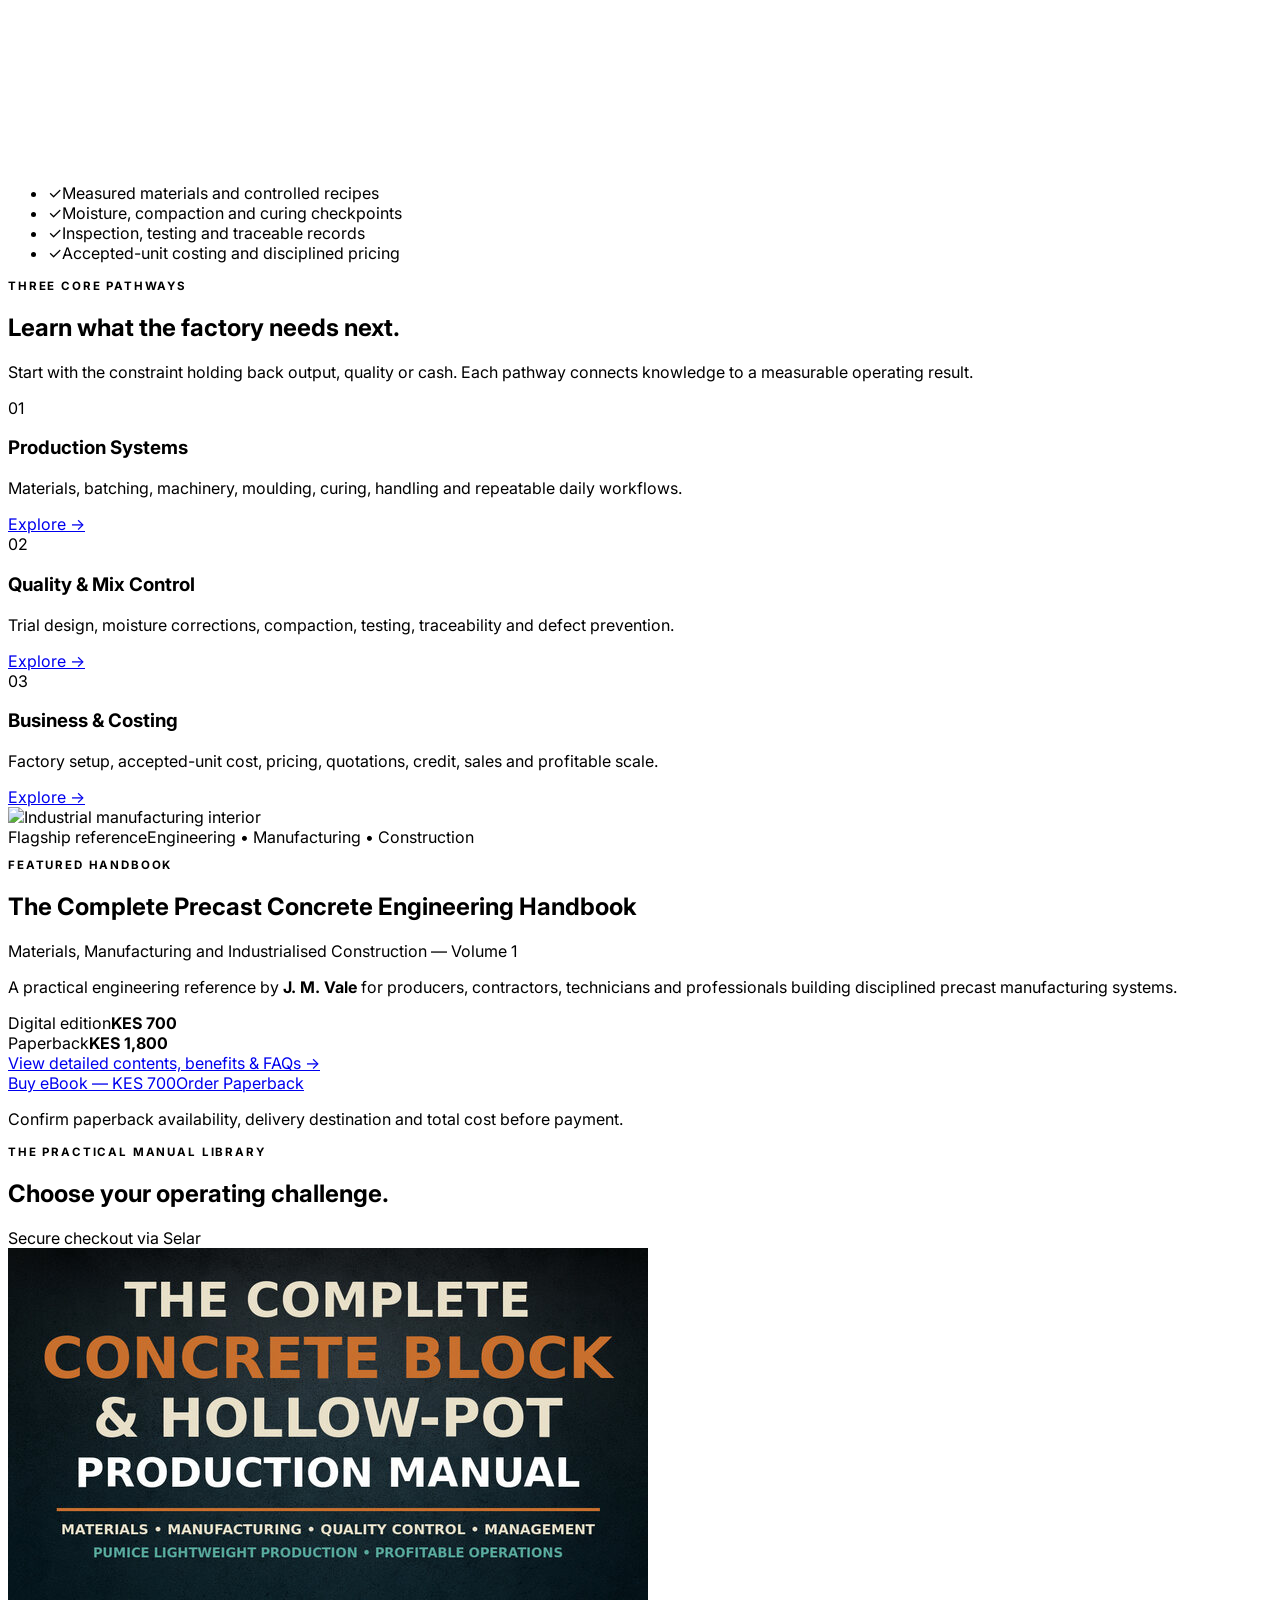
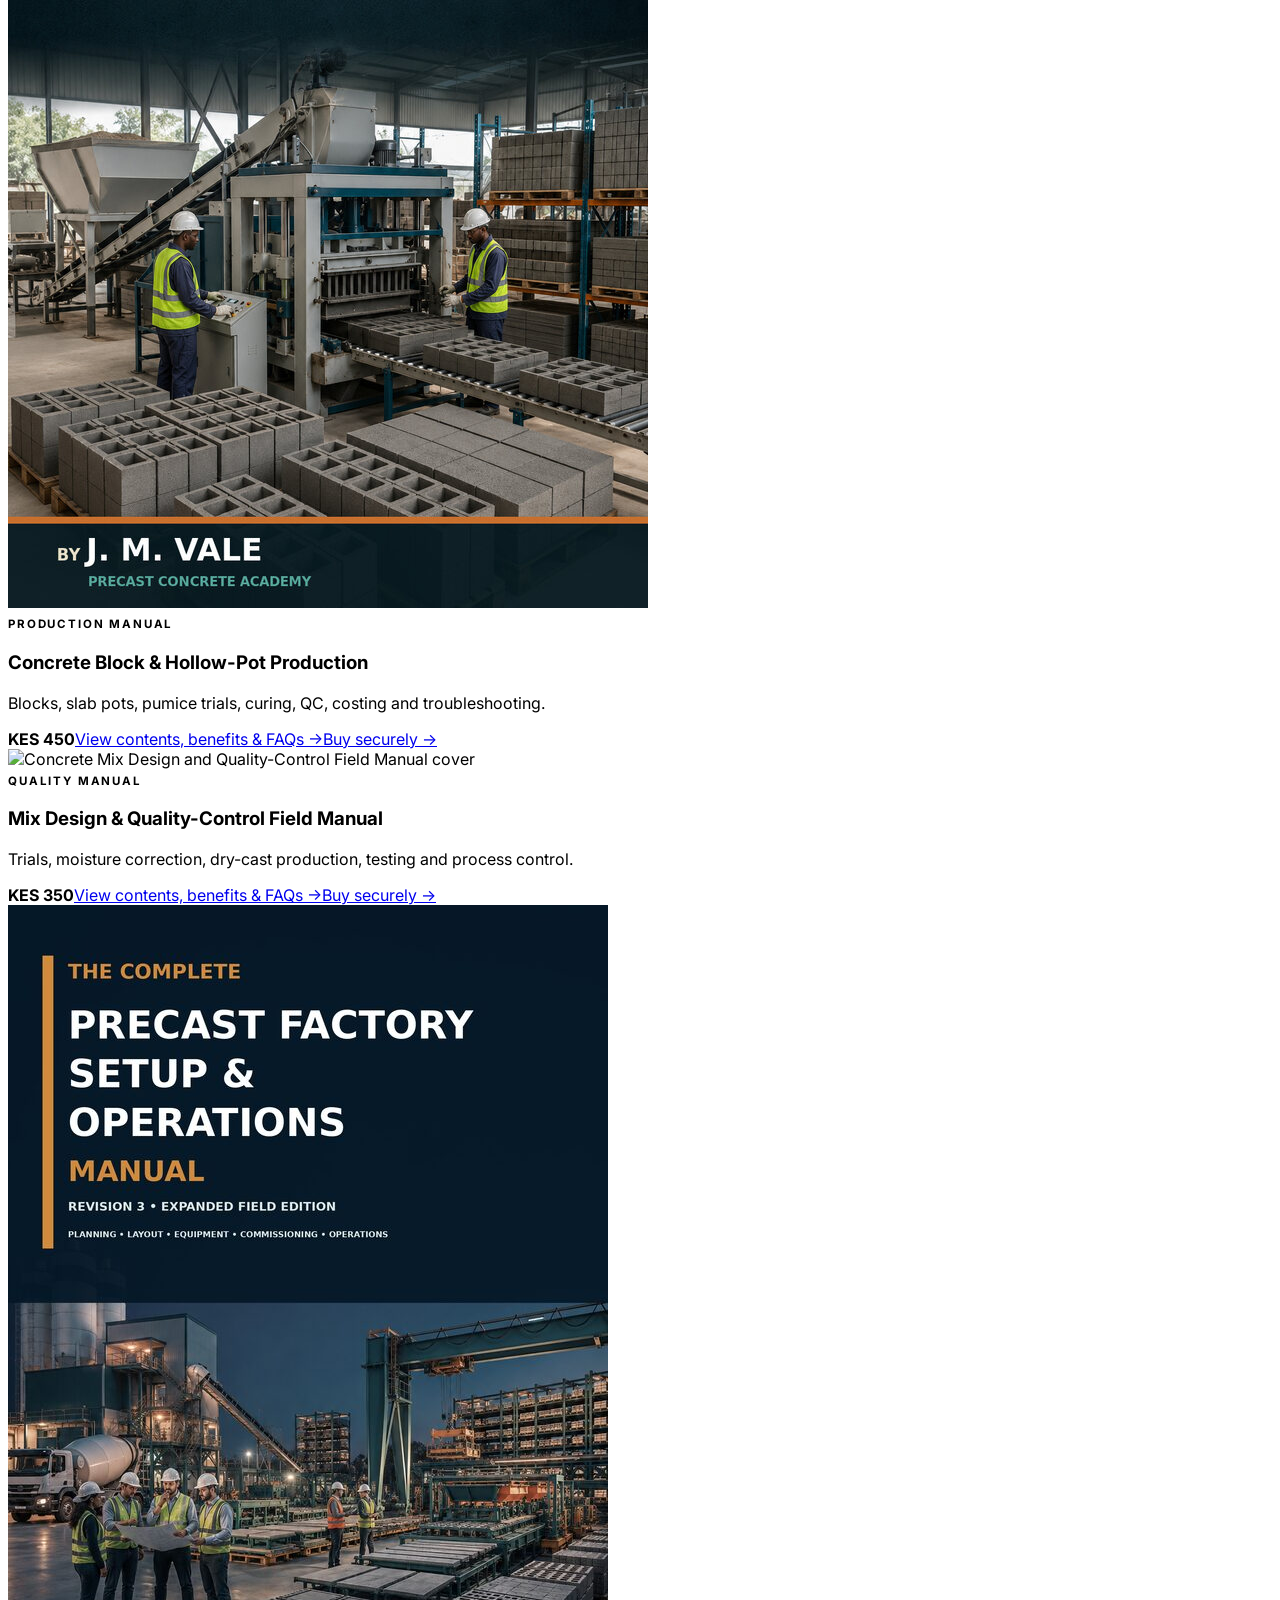
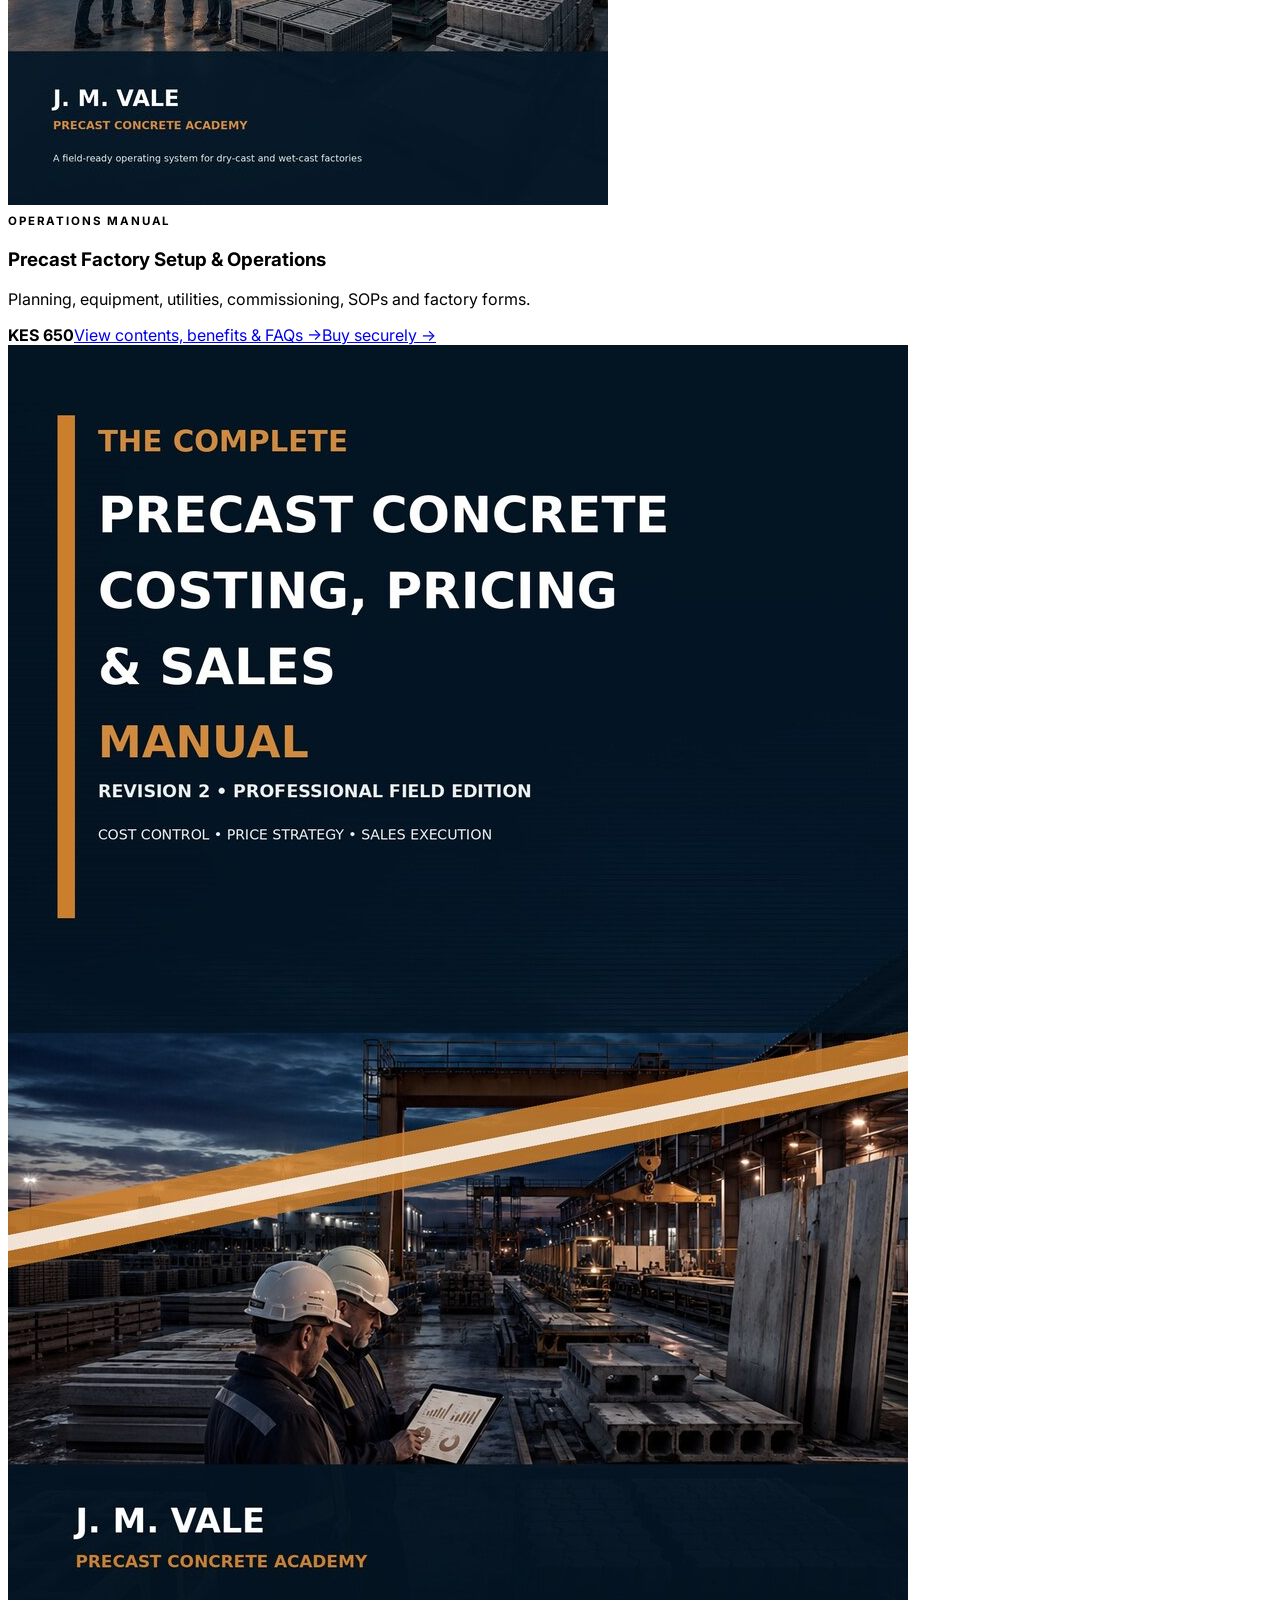
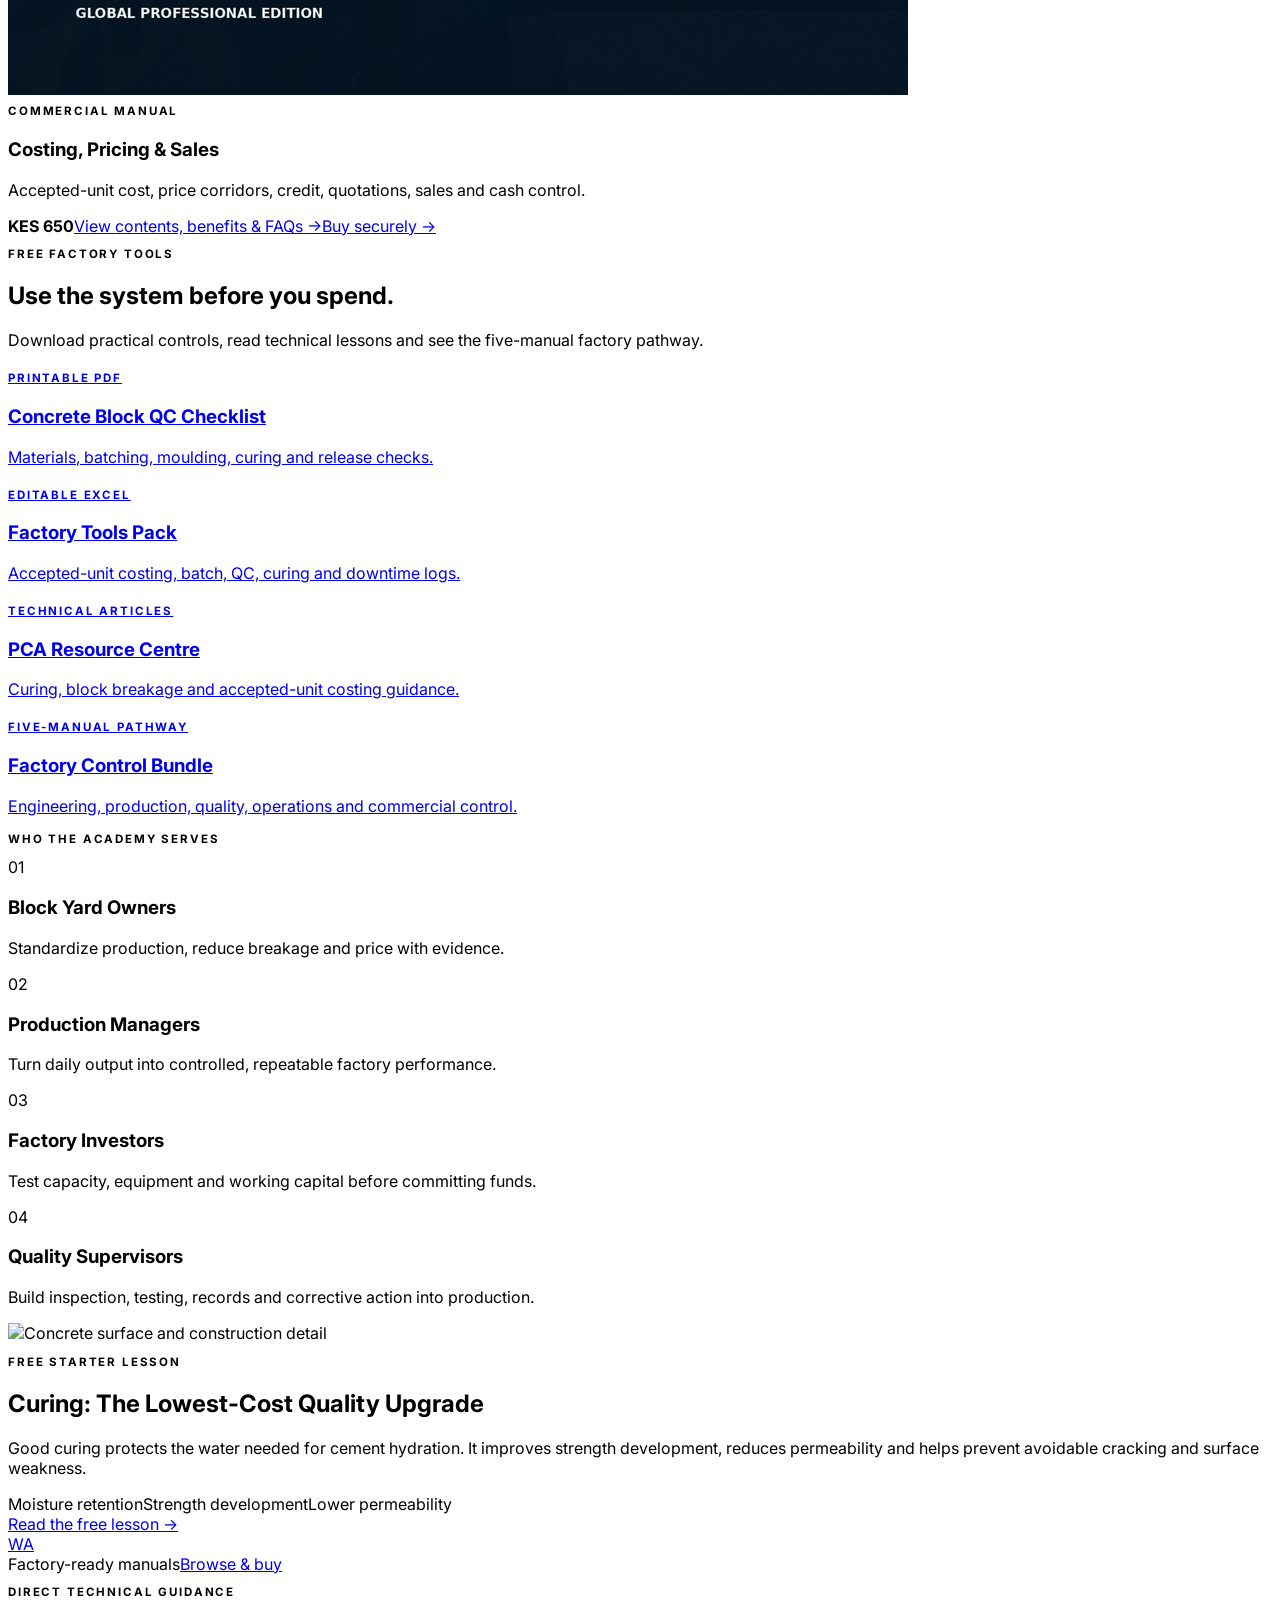
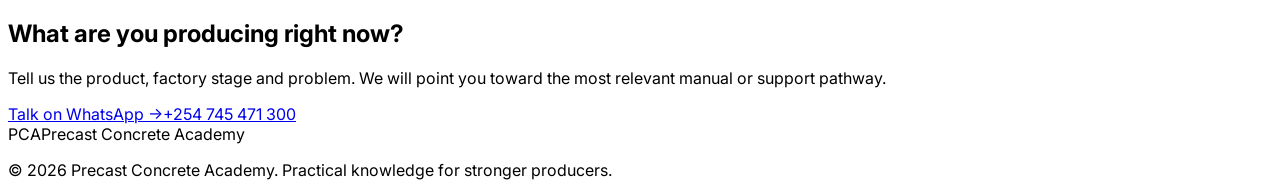
==== commit 1dae8026: "Launch manual sales pages, free resources and SEO foundation" ====
--- a/index.html
+++ b/index.html
@@ -4,7 +4,7 @@
 <meta charset="utf-8"><meta name="viewport" content="width=device-width,initial-scale=1">
 <title>Precast Concrete Academy | Controlled Production Starts Here</title>
 <meta name="description" content="Practical precast concrete manuals, production systems and commercial guidance for stronger products, lower rejection and profitable factory operations.">
-<meta name="theme-color" content="#0B2E1F"><meta property="og:title" content="Precast Concrete Academy"><meta property="og:description" content="Controlled production starts here. Factory-ready manuals for precast producers."><meta property="og:image" content="precast-costing-pricing-sales-cover.jpg">
+<link rel="canonical" href="https://ecowayprecast.github.io/precast-concrete-academy/"><meta name="theme-color" content="#0B2E1F"><meta property="og:type" content="website"><meta property="og:title" content="Precast Concrete Academy"><meta property="og:description" content="Controlled production starts here. Factory-ready manuals for precast producers."><meta property="og:url" content="https://ecowayprecast.github.io/precast-concrete-academy/"><meta property="og:image" content="https://ecowayprecast.github.io/precast-concrete-academy/precast-costing-pricing-sales-cover.jpg"><meta name="twitter:card" content="summary_large_image">
 <link rel="icon" href="favicon.svg"><link rel="preconnect" href="https://fonts.googleapis.com"><link rel="preconnect" href="https://fonts.gstatic.com" crossorigin><link href="https://fonts.googleapis.com/css2?family=Instrument+Serif:ital@0;1&family=Inter:wght@400;500;600;700&display=swap" rel="stylesheet">
 <script src="https://cdn.tailwindcss.com"></script>
 <script>tailwind.config={theme:{extend:{colors:{'brand-green':'#0B2E1F','brand-green-hover':'#164A32','brand-brass':'#C4A35A','brand-brass-hover':'#B39249','brand-bg':'#F7F5F0','brand-border':'#E5E0D8','brand-muted':'#4B4B4B'},fontFamily:{serif:['Instrument Serif','Georgia','serif'],sans:['Inter','Arial','sans-serif']},boxShadow:{soft:'0 18px 50px rgba(11,46,31,.09)'}}}}</script>
@@ -14,11 +14,12 @@
 <a href="#main" class="focus-ring fixed left-3 top-3 z-[100] -translate-y-20 rounded bg-white px-4 py-2 text-sm font-semibold focus:translate-y-0">Skip to content</a>
 <header class="sticky top-0 z-50 border-b border-brand-border/90 bg-brand-bg/95 backdrop-blur"><nav class="mx-auto flex max-w-7xl items-center justify-between px-5 py-4 lg:px-8" aria-label="Primary navigation">
 <a href="#top" class="focus-ring flex items-center gap-3 rounded" aria-label="Precast Concrete Academy home"><span class="grid h-10 w-10 place-items-center rounded-lg bg-brand-green text-sm font-bold tracking-wide text-white">PCA</span><span class="hidden text-[13px] font-semibold uppercase leading-tight tracking-[.11em] text-brand-green sm:block">Precast Concrete<br>Academy</span></a>
-<div class="hidden items-center gap-8 md:flex"><a href="#manuals" class="focus-ring rounded text-sm font-medium hover:text-brand-green-hover">Manuals</a><a href="#systems" class="focus-ring rounded text-sm font-medium hover:text-brand-green-hover">Systems</a><a href="#lesson" class="focus-ring rounded text-sm font-medium hover:text-brand-green-hover">Free lesson</a><a href="#contact" class="focus-ring rounded text-sm font-medium hover:text-brand-green-hover">Contact</a><a href="https://selar.com/dpa7755c41" target="_blank" rel="noopener noreferrer" class="focus-ring rounded-lg bg-brand-brass px-4 py-2.5 text-sm font-semibold text-brand-green transition hover:bg-brand-brass-hover">Order Handbook</a></div>
+<div class="hidden items-center gap-7 md:flex"><a href="#manuals" class="focus-ring rounded text-sm font-medium hover:text-brand-green-hover">Manuals</a><a href="resources/index.html" class="focus-ring rounded text-sm font-medium hover:text-brand-green-hover">Resources</a><a href="bundles/factory-control-bundle.html" class="focus-ring rounded text-sm font-medium hover:text-brand-green-hover">Bundle</a><a href="#contact" class="focus-ring rounded text-sm font-medium hover:text-brand-green-hover">Contact</a><a href="https://selar.com/dpa7755c41" target="_blank" rel="noopener noreferrer" class="focus-ring rounded-lg bg-brand-brass px-4 py-2.5 text-sm font-semibold text-brand-green transition hover:bg-brand-brass-hover">Order Handbook</a></div>
 <button id="menuButton" type="button" class="focus-ring inline-flex h-10 w-10 items-center justify-center rounded-lg border border-brand-border bg-white md:hidden" aria-expanded="false" aria-controls="mobileMenu" aria-label="Open menu"><svg id="menuOpenIcon" class="h-5 w-5" viewBox="0 0 24 24" fill="none" stroke="currentColor" stroke-width="2" aria-hidden="true"><path d="M4 7h16M4 12h16M4 17h16"/></svg><svg id="menuCloseIcon" class="hidden h-5 w-5" viewBox="0 0 24 24" fill="none" stroke="currentColor" stroke-width="2" aria-hidden="true"><path d="m6 6 12 12M18 6 6 18"/></svg></button>
-</nav><div id="mobileMenu" class="hidden border-t border-brand-border bg-white px-5 py-5 md:hidden"><div class="mx-auto grid max-w-7xl gap-1"><a href="#manuals" class="focus-ring rounded-lg px-3 py-3 font-medium">Manuals</a><a href="#systems" class="focus-ring rounded-lg px-3 py-3 font-medium">Systems</a><a href="#lesson" class="focus-ring rounded-lg px-3 py-3 font-medium">Free lesson</a><a href="#contact" class="focus-ring rounded-lg px-3 py-3 font-medium">Contact</a><a href="https://selar.com/dpa7755c41" target="_blank" rel="noopener noreferrer" class="focus-ring mt-3 rounded-lg bg-brand-brass px-4 py-3 text-center font-semibold text-brand-green">Order Handbook</a></div></div></header>
+</nav><div id="mobileMenu" class="hidden border-t border-brand-border bg-white px-5 py-5 md:hidden"><div class="mx-auto grid max-w-7xl gap-1"><a href="#manuals" class="focus-ring rounded-lg px-3 py-3 font-medium">Manuals</a><a href="resources/index.html" class="focus-ring rounded-lg px-3 py-3 font-medium">Free resources</a><a href="bundles/factory-control-bundle.html" class="focus-ring rounded-lg px-3 py-3 font-medium">Factory-control bundle</a><a href="#contact" class="focus-ring rounded-lg px-3 py-3 font-medium">Contact</a><a href="https://selar.com/dpa7755c41" target="_blank" rel="noopener noreferrer" class="focus-ring mt-3 rounded-lg bg-brand-brass px-4 py-3 text-center font-semibold text-brand-green">Order Handbook</a></div></div></header>
 
 <main id="main">
+
 <section id="top" class="relative overflow-hidden border-b border-brand-border"><div class="grain absolute inset-0 opacity-40" aria-hidden="true"></div><div class="relative mx-auto grid max-w-7xl gap-12 px-5 py-16 lg:grid-cols-[1.02fr_.98fr] lg:items-center lg:px-8 lg:py-24">
 <div><p class="eyebrow mb-6 flex items-center gap-3 text-brand-green"><span class="h-px w-10 bg-brand-brass"></span>Factory knowledge that performs</p><h1 class="max-w-3xl font-serif text-6xl leading-[.92] tracking-[-.035em] text-brand-green sm:text-7xl lg:text-[5.8rem]">Controlled production <em class="font-normal text-brand-green-hover">starts here.</em></h1><p class="mt-7 max-w-xl text-lg leading-8 text-brand-muted">Build consistent products, reduce rejection and price with confidence. PCA turns technical principles into factory-ready systems for production, quality and commercial control.</p>
 <div class="mt-9 flex flex-col gap-3 sm:flex-row"><a href="#manuals" class="focus-ring inline-flex items-center justify-center rounded-lg bg-brand-brass px-6 py-3.5 font-semibold text-brand-green transition hover:bg-brand-brass-hover">Start with Manuals <span class="ml-2">→</span></a><a href="https://wa.me/254745471300?text=Hello%20Precast%20Concrete%20Academy%2C%20I%20would%20like%20guidance%20on%20my%20precast%20business." target="_blank" rel="noopener noreferrer" class="focus-ring inline-flex items-center justify-center rounded-lg border border-brand-green px-6 py-3.5 font-semibold text-brand-green transition hover:bg-brand-green hover:text-white">Talk to an Advisor</a></div>
@@ -26,27 +27,34 @@
 <figure class="relative min-h-[480px] overflow-hidden rounded-xl bg-brand-green shadow-soft lg:min-h-[650px]"><img src="https://images.unsplash.com/photo-1504307651254-35680f356dfd?auto=format&fit=crop&w=1400&q=85" alt="Construction professionals coordinating work on an industrial site" class="absolute inset-0 h-full w-full object-cover contrast-110 saturate-75" fetchpriority="high"><div class="absolute inset-0 bg-gradient-to-t from-brand-green via-brand-green/20 to-transparent"></div><figcaption class="absolute inset-x-0 bottom-0 p-7 text-white sm:p-9"><p class="eyebrow text-brand-brass">The Academy standard</p><p class="mt-3 max-w-md font-serif text-3xl leading-tight">Process control. Verification. Records. Corrective action.</p></figcaption></figure>
 </div></section>
 
+
 <section class="mx-auto max-w-7xl px-5 py-20 lg:px-8 lg:py-28"><div class="mx-auto mb-12 max-w-3xl text-center"><p class="eyebrow text-brand-green">The operating difference</p><h2 class="mt-4 font-serif text-5xl leading-none text-brand-green sm:text-6xl">Replace reactions with a system.</h2></div><div class="grid gap-5 lg:grid-cols-2">
 <article class="rounded-xl border border-brand-border bg-white p-7 sm:p-9"><div class="mb-7 flex items-center justify-between"><h3 class="font-serif text-3xl text-[#622E25]">Guesswork Production</h3><span class="rounded-full bg-[#F8EDE9] p-2 text-[#8C3B2E]"><svg class="h-5 w-5" viewBox="0 0 24 24" fill="none" stroke="currentColor" stroke-width="2.2" aria-hidden="true"><path d="m7 7 10 10M17 7 7 17"/></svg></span></div><ul class="space-y-4 text-brand-muted"><li class="flex gap-3"><span class="text-[#9C4C3E]">×</span>Shovel estimates and changing batch proportions</li><li class="flex gap-3"><span class="text-[#9C4C3E]">×</span>Water added until the mix “looks right”</li><li class="flex gap-3"><span class="text-[#9C4C3E]">×</span>Defects discovered after curing or delivery</li><li class="flex gap-3"><span class="text-[#9C4C3E]">×</span>Prices copied from competitors without true cost</li></ul></article>
 <article class="rounded-xl border border-brand-green bg-brand-green p-7 text-white sm:p-9"><div class="mb-7 flex items-center justify-between"><h3 class="font-serif text-3xl">Academy System</h3><span class="rounded-full bg-white/10 p-2 text-brand-brass"><svg class="h-5 w-5" viewBox="0 0 24 24" fill="none" stroke="currentColor" stroke-width="2.2" aria-hidden="true"><path d="m5 12 4 4L19 6"/></svg></span></div><ul class="space-y-4 text-white/80"><li class="flex gap-3"><span class="text-brand-brass">✓</span>Measured materials and controlled recipes</li><li class="flex gap-3"><span class="text-brand-brass">✓</span>Moisture, compaction and curing checkpoints</li><li class="flex gap-3"><span class="text-brand-brass">✓</span>Inspection, testing and traceable records</li><li class="flex gap-3"><span class="text-brand-brass">✓</span>Accepted-unit costing and disciplined pricing</li></ul></article>
 </div></section>
 
+
 <section id="systems" class="border-y border-brand-border bg-white"><div class="mx-auto max-w-7xl px-5 py-20 lg:px-8 lg:py-28"><div class="grid gap-8 lg:grid-cols-[.8fr_1.2fr] lg:items-end"><div><p class="eyebrow text-brand-green">Three core pathways</p><h2 class="mt-4 font-serif text-5xl leading-none text-brand-green sm:text-6xl">Learn what the factory needs next.</h2></div><p class="max-w-xl text-lg leading-8 text-brand-muted lg:justify-self-end">Start with the constraint holding back output, quality or cash. Each pathway connects knowledge to a measurable operating result.</p></div>
 <div class="mt-12 grid gap-5 md:grid-cols-3"><article class="group rounded-xl border border-brand-border bg-brand-bg p-7 transition hover:-translate-y-1 hover:shadow-soft"><span class="font-serif text-4xl text-brand-brass">01</span><h3 class="mt-8 text-xl font-semibold text-brand-green">Production Systems</h3><p class="mt-3 leading-7 text-brand-muted">Materials, batching, machinery, moulding, curing, handling and repeatable daily workflows.</p><a href="#manuals" class="focus-ring mt-8 inline-flex rounded font-semibold text-brand-green">Explore <span class="ml-2">→</span></a></article><article class="group rounded-xl border border-brand-border bg-brand-bg p-7 transition hover:-translate-y-1 hover:shadow-soft"><span class="font-serif text-4xl text-brand-brass">02</span><h3 class="mt-8 text-xl font-semibold text-brand-green">Quality &amp; Mix Control</h3><p class="mt-3 leading-7 text-brand-muted">Trial design, moisture corrections, compaction, testing, traceability and defect prevention.</p><a href="#manuals" class="focus-ring mt-8 inline-flex rounded font-semibold text-brand-green">Explore <span class="ml-2">→</span></a></article><article class="group rounded-xl border border-brand-border bg-brand-bg p-7 transition hover:-translate-y-1 hover:shadow-soft"><span class="font-serif text-4xl text-brand-brass">03</span><h3 class="mt-8 text-xl font-semibold text-brand-green">Business &amp; Costing</h3><p class="mt-3 leading-7 text-brand-muted">Factory setup, accepted-unit cost, pricing, quotations, credit, sales and profitable scale.</p><a href="#manuals" class="focus-ring mt-8 inline-flex rounded font-semibold text-brand-green">Explore <span class="ml-2">→</span></a></article></div></div></section>
 
+
 <section id="manuals" class="mx-auto max-w-7xl px-5 py-20 lg:px-8 lg:py-28"><div class="grid overflow-hidden rounded-xl bg-brand-green lg:grid-cols-[.92fr_1.08fr]"><div class="relative min-h-[460px] overflow-hidden bg-[#071F16]"><img src="https://images.unsplash.com/photo-1513828583688-c52646db42da?auto=format&fit=crop&w=1400&q=85" alt="Industrial manufacturing interior" class="absolute inset-0 h-full w-full object-cover opacity-55 grayscale"><div class="absolute inset-0 bg-gradient-to-r from-transparent to-brand-green/80"></div><div class="absolute bottom-7 left-7 rounded-lg border border-white/20 bg-brand-green/80 px-4 py-3 text-sm text-white backdrop-blur"><span class="block text-brand-brass">Flagship reference</span>Engineering • Manufacturing • Construction</div></div>
-<div class="p-8 text-white sm:p-12 lg:p-16"><p class="eyebrow text-brand-brass">Featured handbook</p><h2 class="mt-5 font-serif text-5xl leading-[.95] sm:text-6xl">The Complete Precast Concrete Engineering Handbook</h2><p class="mt-4 text-lg text-white/70">Materials, Manufacturing and Industrialised Construction — Volume 1</p><p class="mt-7 max-w-xl leading-7 text-white/80">A practical engineering reference by <strong class="text-white">J. M. Vale</strong> for producers, contractors, technicians and professionals building disciplined precast manufacturing systems.</p><div class="mt-9 grid gap-3 sm:grid-cols-2"><div class="rounded-lg border border-white/15 p-5"><span class="text-sm text-white/60">Digital edition</span><strong class="mt-2 block text-2xl text-brand-brass">KES 700</strong></div><div class="rounded-lg border border-white/15 p-5"><span class="text-sm text-white/60">Paperback</span><strong class="mt-2 block text-2xl text-brand-brass">KES 1,800</strong></div></div><div class="mt-7 flex flex-col gap-3 sm:flex-row"><a href="https://selar.com/dpa7755c41" target="_blank" rel="noopener noreferrer" class="focus-ring rounded-lg bg-brand-brass px-5 py-3 text-center font-semibold text-brand-green hover:bg-brand-brass-hover">Buy eBook — KES 700</a><a href="https://wa.me/254745471300?text=Hello%20Precast%20Concrete%20Academy%2C%20I%20would%20like%20to%20order%20the%20paperback%20Engineering%20Handbook." target="_blank" rel="noopener noreferrer" class="focus-ring rounded-lg border border-white/35 px-5 py-3 text-center font-semibold hover:bg-white hover:text-brand-green">Order Paperback</a></div><p class="mt-4 text-xs text-white/55">Paperback delivery available in Kenya and selected East African destinations. Confirm delivery before payment.</p></div></div>
+<div class="p-8 text-white sm:p-12 lg:p-16"><p class="eyebrow text-brand-brass">Featured handbook</p><h2 class="mt-5 font-serif text-5xl leading-[.95] sm:text-6xl">The Complete Precast Concrete Engineering Handbook</h2><p class="mt-4 text-lg text-white/70">Materials, Manufacturing and Industrialised Construction — Volume 1</p><p class="mt-7 max-w-xl leading-7 text-white/80">A practical engineering reference by <strong class="text-white">J. M. Vale</strong> for producers, contractors, technicians and professionals building disciplined precast manufacturing systems.</p><div class="mt-9 grid gap-3 sm:grid-cols-2"><div class="rounded-lg border border-white/15 p-5"><span class="text-sm text-white/60">Digital edition</span><strong class="mt-2 block text-2xl text-brand-brass">KES 700</strong></div><div class="rounded-lg border border-white/15 p-5"><span class="text-sm text-white/60">Paperback</span><strong class="mt-2 block text-2xl text-brand-brass">KES 1,800</strong></div></div><a href="manuals/engineering-handbook.html" class="focus-ring mt-6 inline-flex rounded text-sm font-semibold text-brand-brass">View detailed contents, benefits &amp; FAQs →</a><div class="mt-6 flex flex-col gap-3 sm:flex-row"><a href="https://selar.com/dpa7755c41" target="_blank" rel="noopener noreferrer" class="focus-ring rounded-lg bg-brand-brass px-5 py-3 text-center font-semibold text-brand-green hover:bg-brand-brass-hover">Buy eBook — KES 700</a><a href="https://wa.me/254745471300?text=Hello%20Precast%20Concrete%20Academy%2C%20I%20would%20like%20to%20order%20the%20paperback%20Engineering%20Handbook." target="_blank" rel="noopener noreferrer" class="focus-ring rounded-lg border border-white/35 px-5 py-3 text-center font-semibold hover:bg-white hover:text-brand-green">Order Paperback</a></div><p class="mt-4 text-xs text-white/55">Confirm paperback availability, delivery destination and total cost before payment.</p></div></div>
 <div class="mt-20 flex items-end justify-between gap-6"><div><p class="eyebrow text-brand-green">The practical manual library</p><h2 class="mt-4 font-serif text-5xl leading-none text-brand-green sm:text-6xl">Choose your operating challenge.</h2></div><span class="hidden rounded-full border border-brand-border bg-white px-4 py-2 text-sm text-brand-muted sm:block">Secure checkout via Selar</span></div>
 <div class="mt-12 grid gap-6 md:grid-cols-2">
-<article class="manual-card grid overflow-hidden rounded-xl border border-brand-border bg-white sm:grid-cols-[.42fr_.58fr]"><div class="overflow-hidden bg-[#081E2D]"><img src="concrete-block-hollow-pot-manual-cover.jpg" alt="Concrete Block and Hollow-Pot Production Manual cover" class="h-full min-h-72 w-full object-cover"></div><div class="flex flex-col p-7"><span class="eyebrow text-brand-brass">Production manual</span><h3 class="mt-3 font-serif text-3xl leading-none text-brand-green">Concrete Block &amp; Hollow-Pot Production</h3><p class="mt-4 text-sm leading-6 text-brand-muted">Blocks, slab pots, pumice trials, curing, QC, costing and troubleshooting.</p><div class="mt-auto pt-7"><strong class="text-xl text-brand-green">KES 450</strong><a href="https://selar.com/3i766w72n6" target="_blank" rel="noopener noreferrer" class="focus-ring mt-4 flex w-full items-center justify-between rounded-lg bg-brand-green px-4 py-3 font-semibold text-white hover:bg-brand-green-hover">Buy securely <span>→</span></a></div></div></article>
-<article class="manual-card grid overflow-hidden rounded-xl border border-brand-border bg-white sm:grid-cols-[.42fr_.58fr]"><div class="overflow-hidden bg-[#081E2D]"><img src="https://files.selar.co/product-images/2026/products/peter-ngure1/concrete-mix-design-quali-selar.com-6a8dacb66542e.jpg" alt="Concrete Mix Design and Quality-Control Field Manual cover" class="h-full min-h-72 w-full object-cover"></div><div class="flex flex-col p-7"><span class="eyebrow text-brand-brass">Quality manual</span><h3 class="mt-3 font-serif text-3xl leading-none text-brand-green">Mix Design &amp; Quality-Control Field Manual</h3><p class="mt-4 text-sm leading-6 text-brand-muted">Trials, moisture correction, dry-cast production, testing and process control.</p><div class="mt-auto pt-7"><strong class="text-xl text-brand-green">KES 350</strong><a href="https://selar.com/86861368g8" target="_blank" rel="noopener noreferrer" class="focus-ring mt-4 flex w-full items-center justify-between rounded-lg bg-brand-green px-4 py-3 font-semibold text-white hover:bg-brand-green-hover">Buy securely <span>→</span></a></div></div></article>
-<article class="manual-card grid overflow-hidden rounded-xl border border-brand-border bg-white sm:grid-cols-[.42fr_.58fr]"><div class="overflow-hidden bg-[#081E2D]"><img src="precast-factory-setup-operations-cover.jpg" alt="Precast Factory Setup and Operations Manual cover" class="h-full min-h-72 w-full object-cover"></div><div class="flex flex-col p-7"><span class="eyebrow text-brand-brass">Operations manual</span><h3 class="mt-3 font-serif text-3xl leading-none text-brand-green">Precast Factory Setup &amp; Operations</h3><p class="mt-4 text-sm leading-6 text-brand-muted">Planning, equipment, utilities, commissioning, SOPs and factory forms.</p><div class="mt-auto pt-7"><strong class="text-xl text-brand-green">KES 650</strong><a href="https://selar.com/27844857s7" target="_blank" rel="noopener noreferrer" class="focus-ring mt-4 flex w-full items-center justify-between rounded-lg bg-brand-green px-4 py-3 font-semibold text-white hover:bg-brand-green-hover">Buy securely <span>→</span></a></div></div></article>
-<article class="manual-card grid overflow-hidden rounded-xl border border-brand-border bg-white sm:grid-cols-[.42fr_.58fr]"><div class="overflow-hidden bg-[#081E2D]"><img src="precast-costing-pricing-sales-cover.jpg" alt="Precast Concrete Costing Pricing and Sales Manual cover" class="h-full min-h-72 w-full object-cover"></div><div class="flex flex-col p-7"><span class="eyebrow text-brand-brass">Commercial manual</span><h3 class="mt-3 font-serif text-3xl leading-none text-brand-green">Costing, Pricing &amp; Sales</h3><p class="mt-4 text-sm leading-6 text-brand-muted">Accepted-unit cost, price corridors, credit, quotations, sales and cash control.</p><div class="mt-auto pt-7"><strong class="text-xl text-brand-green">KES 650</strong><a href="https://selar.com/4e7f3z49b7" target="_blank" rel="noopener noreferrer" class="focus-ring mt-4 flex w-full items-center justify-between rounded-lg bg-brand-green px-4 py-3 font-semibold text-white hover:bg-brand-green-hover">Buy securely <span>→</span></a></div></div></article>
+<article class="manual-card grid overflow-hidden rounded-xl border border-brand-border bg-white sm:grid-cols-[.42fr_.58fr]"><div class="overflow-hidden bg-[#081E2D]"><img src="concrete-block-hollow-pot-manual-cover.jpg" alt="Concrete Block and Hollow-Pot Production Manual cover" class="h-full min-h-72 w-full object-cover"></div><div class="flex flex-col p-7"><span class="eyebrow text-brand-brass">Production manual</span><h3 class="mt-3 font-serif text-3xl leading-none text-brand-green">Concrete Block &amp; Hollow-Pot Production</h3><p class="mt-4 text-sm leading-6 text-brand-muted">Blocks, slab pots, pumice trials, curing, QC, costing and troubleshooting.</p><div class="mt-auto pt-7"><strong class="text-xl text-brand-green">KES 450</strong><a href="manuals/block-hollow-pot.html" class="focus-ring mt-4 block rounded text-sm font-semibold text-brand-green">View contents, benefits &amp; FAQs →</a><a href="https://selar.com/3i766w72n6" target="_blank" rel="noopener noreferrer" class="focus-ring mt-3 flex w-full items-center justify-between rounded-lg bg-brand-green px-4 py-3 font-semibold text-white hover:bg-brand-green-hover">Buy securely <span>→</span></a></div></div></article>
+<article class="manual-card grid overflow-hidden rounded-xl border border-brand-border bg-white sm:grid-cols-[.42fr_.58fr]"><div class="overflow-hidden bg-[#081E2D]"><img src="https://files.selar.co/product-images/2026/products/peter-ngure1/concrete-mix-design-quali-selar.com-6a8dacb66542e.jpg" alt="Concrete Mix Design and Quality-Control Field Manual cover" class="h-full min-h-72 w-full object-cover"></div><div class="flex flex-col p-7"><span class="eyebrow text-brand-brass">Quality manual</span><h3 class="mt-3 font-serif text-3xl leading-none text-brand-green">Mix Design &amp; Quality-Control Field Manual</h3><p class="mt-4 text-sm leading-6 text-brand-muted">Trials, moisture correction, dry-cast production, testing and process control.</p><div class="mt-auto pt-7"><strong class="text-xl text-brand-green">KES 350</strong><a href="manuals/mix-design-quality-control.html" class="focus-ring mt-4 block rounded text-sm font-semibold text-brand-green">View contents, benefits &amp; FAQs →</a><a href="https://selar.com/86861368g8" target="_blank" rel="noopener noreferrer" class="focus-ring mt-3 flex w-full items-center justify-between rounded-lg bg-brand-green px-4 py-3 font-semibold text-white hover:bg-brand-green-hover">Buy securely <span>→</span></a></div></div></article>
+<article class="manual-card grid overflow-hidden rounded-xl border border-brand-border bg-white sm:grid-cols-[.42fr_.58fr]"><div class="overflow-hidden bg-[#081E2D]"><img src="precast-factory-setup-operations-cover.jpg" alt="Precast Factory Setup and Operations Manual cover" class="h-full min-h-72 w-full object-cover"></div><div class="flex flex-col p-7"><span class="eyebrow text-brand-brass">Operations manual</span><h3 class="mt-3 font-serif text-3xl leading-none text-brand-green">Precast Factory Setup &amp; Operations</h3><p class="mt-4 text-sm leading-6 text-brand-muted">Planning, equipment, utilities, commissioning, SOPs and factory forms.</p><div class="mt-auto pt-7"><strong class="text-xl text-brand-green">KES 650</strong><a href="manuals/factory-setup-operations.html" class="focus-ring mt-4 block rounded text-sm font-semibold text-brand-green">View contents, benefits &amp; FAQs →</a><a href="https://selar.com/27844857s7" target="_blank" rel="noopener noreferrer" class="focus-ring mt-3 flex w-full items-center justify-between rounded-lg bg-brand-green px-4 py-3 font-semibold text-white hover:bg-brand-green-hover">Buy securely <span>→</span></a></div></div></article>
+<article class="manual-card grid overflow-hidden rounded-xl border border-brand-border bg-white sm:grid-cols-[.42fr_.58fr]"><div class="overflow-hidden bg-[#081E2D]"><img src="precast-costing-pricing-sales-cover.jpg" alt="Precast Concrete Costing Pricing and Sales Manual cover" class="h-full min-h-72 w-full object-cover"></div><div class="flex flex-col p-7"><span class="eyebrow text-brand-brass">Commercial manual</span><h3 class="mt-3 font-serif text-3xl leading-none text-brand-green">Costing, Pricing &amp; Sales</h3><p class="mt-4 text-sm leading-6 text-brand-muted">Accepted-unit cost, price corridors, credit, quotations, sales and cash control.</p><div class="mt-auto pt-7"><strong class="text-xl text-brand-green">KES 650</strong><a href="manuals/costing-pricing-sales.html" class="focus-ring mt-4 block rounded text-sm font-semibold text-brand-green">View contents, benefits &amp; FAQs →</a><a href="https://selar.com/4e7f3z49b7" target="_blank" rel="noopener noreferrer" class="focus-ring mt-3 flex w-full items-center justify-between rounded-lg bg-brand-green px-4 py-3 font-semibold text-white hover:bg-brand-green-hover">Buy securely <span>→</span></a></div></div></article>
 </div></section>
 
+
+<section class="border-y border-brand-border bg-[#EEF3F0]"><div class="mx-auto max-w-7xl px-5 py-20 lg:px-8"><div class="grid gap-8 lg:grid-cols-[.8fr_1.2fr] lg:items-end"><div><p class="eyebrow text-brand-brass">Free factory tools</p><h2 class="mt-4 font-serif text-5xl leading-none text-brand-green">Use the system before you spend.</h2><p class="mt-5 leading-7 text-brand-muted">Download practical controls, read technical lessons and see the five-manual factory pathway.</p></div><div class="grid gap-4 sm:grid-cols-2"><a href="downloads/pca-concrete-block-qc-checklist.pdf" class="focus-ring rounded-xl bg-brand-green p-6 text-white"><span class="eyebrow text-brand-brass">Printable PDF</span><h3 class="mt-4 text-xl font-semibold">Concrete Block QC Checklist</h3><p class="mt-2 text-sm leading-6 text-white/70">Materials, batching, moulding, curing and release checks.</p></a><a href="downloads/pca-factory-tools-pack.xlsx" class="focus-ring rounded-xl border border-brand-border bg-white p-6"><span class="eyebrow text-brand-brass">Editable Excel</span><h3 class="mt-4 text-xl font-semibold text-brand-green">Factory Tools Pack</h3><p class="mt-2 text-sm leading-6 text-brand-muted">Accepted-unit costing, batch, QC, curing and downtime logs.</p></a><a href="resources/index.html" class="focus-ring rounded-xl border border-brand-border bg-white p-6"><span class="eyebrow text-brand-brass">Technical articles</span><h3 class="mt-4 text-xl font-semibold text-brand-green">PCA Resource Centre</h3><p class="mt-2 text-sm leading-6 text-brand-muted">Curing, block breakage and accepted-unit costing guidance.</p></a><a href="bundles/factory-control-bundle.html" class="focus-ring rounded-xl bg-brand-brass p-6 text-brand-green"><span class="eyebrow">Five-manual pathway</span><h3 class="mt-4 text-xl font-semibold">Factory Control Bundle</h3><p class="mt-2 text-sm leading-6">Engineering, production, quality, operations and commercial control.</p></a></div></div></div></section>
 <section class="border-y border-brand-border bg-white"><div class="mx-auto max-w-7xl px-5 py-20 lg:px-8 lg:py-24"><p class="eyebrow text-brand-green">Who the Academy serves</p><div class="mt-10 grid border-l border-t border-brand-border sm:grid-cols-2 lg:grid-cols-4"><article class="border-b border-r border-brand-border p-7"><span class="text-sm text-brand-brass">01</span><h3 class="mt-8 text-lg font-semibold text-brand-green">Block Yard Owners</h3><p class="mt-3 text-sm leading-6 text-brand-muted">Standardize production, reduce breakage and price with evidence.</p></article><article class="border-b border-r border-brand-border p-7"><span class="text-sm text-brand-brass">02</span><h3 class="mt-8 text-lg font-semibold text-brand-green">Production Managers</h3><p class="mt-3 text-sm leading-6 text-brand-muted">Turn daily output into controlled, repeatable factory performance.</p></article><article class="border-b border-r border-brand-border p-7"><span class="text-sm text-brand-brass">03</span><h3 class="mt-8 text-lg font-semibold text-brand-green">Factory Investors</h3><p class="mt-3 text-sm leading-6 text-brand-muted">Test capacity, equipment and working capital before committing funds.</p></article><article class="border-b border-r border-brand-border p-7"><span class="text-sm text-brand-brass">04</span><h3 class="mt-8 text-lg font-semibold text-brand-green">Quality Supervisors</h3><p class="mt-3 text-sm leading-6 text-brand-muted">Build inspection, testing, records and corrective action into production.</p></article></div></div></section>
-<section id="lesson" class="mx-auto max-w-7xl px-5 py-20 lg:px-8 lg:py-28"><article class="grid overflow-hidden rounded-xl border border-brand-border bg-white lg:grid-cols-[.8fr_1.2fr]"><div class="relative min-h-80"><img src="https://images.unsplash.com/photo-1518709414768-a88981a4515d?auto=format&fit=crop&w=1200&q=85" alt="Concrete surface and construction detail" class="absolute inset-0 h-full w-full object-cover grayscale"><div class="absolute inset-0 bg-brand-green/25"></div></div><div class="p-8 sm:p-12 lg:p-16"><p class="eyebrow text-brand-brass">Free starter lesson</p><h2 class="mt-5 font-serif text-5xl leading-none text-brand-green">Curing: The Lowest-Cost Quality Upgrade</h2><p class="mt-6 max-w-2xl leading-7 text-brand-muted">Good curing protects the water needed for cement hydration. It improves strength development, reduces permeability and helps prevent avoidable cracking and surface weakness.</p><div class="mt-7 flex flex-wrap gap-2"><span class="rounded-full bg-brand-bg px-4 py-2 text-sm">Moisture retention</span><span class="rounded-full bg-brand-bg px-4 py-2 text-sm">Strength development</span><span class="rounded-full bg-brand-bg px-4 py-2 text-sm">Lower permeability</span></div><a href="https://wa.me/254745471300?text=Hello%20Precast%20Concrete%20Academy%2C%20please%20send%20me%20the%20free%20curing%20lesson." target="_blank" rel="noopener noreferrer" class="focus-ring mt-9 inline-flex rounded-lg border border-brand-green px-5 py-3 font-semibold text-brand-green hover:bg-brand-green hover:text-white">Request the free lesson <span class="ml-2">→</span></a></div></article></section>
+
+<section id="lesson" class="mx-auto max-w-7xl px-5 py-20 lg:px-8 lg:py-28"><article class="grid overflow-hidden rounded-xl border border-brand-border bg-white lg:grid-cols-[.8fr_1.2fr]"><div class="relative min-h-80"><img src="https://images.unsplash.com/photo-1518709414768-a88981a4515d?auto=format&fit=crop&w=1200&q=85" alt="Concrete surface and construction detail" class="absolute inset-0 h-full w-full object-cover grayscale"><div class="absolute inset-0 bg-brand-green/25"></div></div><div class="p-8 sm:p-12 lg:p-16"><p class="eyebrow text-brand-brass">Free starter lesson</p><h2 class="mt-5 font-serif text-5xl leading-none text-brand-green">Curing: The Lowest-Cost Quality Upgrade</h2><p class="mt-6 max-w-2xl leading-7 text-brand-muted">Good curing protects the water needed for cement hydration. It improves strength development, reduces permeability and helps prevent avoidable cracking and surface weakness.</p><div class="mt-7 flex flex-wrap gap-2"><span class="rounded-full bg-brand-bg px-4 py-2 text-sm">Moisture retention</span><span class="rounded-full bg-brand-bg px-4 py-2 text-sm">Strength development</span><span class="rounded-full bg-brand-bg px-4 py-2 text-sm">Lower permeability</span></div><a href="resources/curing-concrete-products.html" class="focus-ring mt-9 inline-flex rounded-lg border border-brand-green px-5 py-3 font-semibold text-brand-green hover:bg-brand-green hover:text-white">Read the free lesson <span class="ml-2">→</span></a></div></article></section>
 </main>
-<footer id="contact" class="bg-brand-green text-white"><div class="mx-auto max-w-7xl px-5 py-20 lg:px-8 lg:py-24"><div class="grid gap-10 lg:grid-cols-[1.15fr_.85fr] lg:items-end"><div><p class="eyebrow text-brand-brass">Direct technical guidance</p><h2 class="mt-5 max-w-3xl font-serif text-6xl leading-[.92] sm:text-7xl">What are you producing right now?</h2><p class="mt-6 max-w-xl leading-7 text-white/70">Tell us the product, factory stage and problem. We will point you toward the most relevant manual or support pathway.</p></div><div class="lg:justify-self-end"><a href="https://wa.me/254745471300?text=Hello%20Precast%20Concrete%20Academy%2C%20I%20am%20currently%20producing%20or%20planning%20to%20produce%3A%20" target="_blank" rel="noopener noreferrer" class="focus-ring inline-flex w-full items-center justify-center rounded-lg bg-brand-brass px-7 py-4 font-semibold text-brand-green hover:bg-brand-brass-hover sm:w-auto">Talk on WhatsApp <span class="ml-3">→</span></a><a href="tel:+254745471300" class="focus-ring mt-4 block rounded text-center text-sm text-white/65 hover:text-white">+254 745 471 300</a></div></div><div class="mt-20 flex flex-col gap-6 border-t border-white/15 pt-8 text-sm text-white/55 sm:flex-row sm:items-center sm:justify-between"><div class="flex items-center gap-3"><span class="grid h-9 w-9 place-items-center rounded-lg border border-white/20 font-bold text-white">PCA</span><span>Precast Concrete Academy</span></div><p>© 2026 Precast Concrete Academy. Practical knowledge for stronger producers.</p></div></div></footer>
+
+<a href="https://wa.me/254745471300?text=Hello%20Precast%20Concrete%20Academy%2C%20I%20need%20help%20choosing%20a%20manual." aria-label="Chat with PCA on WhatsApp" class="focus-ring fixed bottom-20 right-4 z-40 grid h-14 w-14 place-items-center rounded-full bg-[#18A66A] text-sm font-bold text-white shadow-2xl md:bottom-6">WA</a><div class="fixed inset-x-0 bottom-0 z-30 border-t border-white/10 bg-brand-green px-4 py-3 text-white shadow-2xl md:hidden"><div class="mx-auto flex max-w-lg items-center justify-between gap-3"><span class="text-sm font-semibold">Factory-ready manuals</span><a href="#manuals" class="focus-ring rounded-lg bg-brand-brass px-5 py-3 text-sm font-bold text-brand-green">Browse &amp; buy</a></div></div><footer id="contact" class="bg-brand-green text-white"><div class="mx-auto max-w-7xl px-5 py-20 lg:px-8 lg:py-24"><div class="grid gap-10 lg:grid-cols-[1.15fr_.85fr] lg:items-end"><div><p class="eyebrow text-brand-brass">Direct technical guidance</p><h2 class="mt-5 max-w-3xl font-serif text-6xl leading-[.92] sm:text-7xl">What are you producing right now?</h2><p class="mt-6 max-w-xl leading-7 text-white/70">Tell us the product, factory stage and problem. We will point you toward the most relevant manual or support pathway.</p></div><div class="lg:justify-self-end"><a href="https://wa.me/254745471300?text=Hello%20Precast%20Concrete%20Academy%2C%20I%20am%20currently%20producing%20or%20planning%20to%20produce%3A%20" target="_blank" rel="noopener noreferrer" class="focus-ring inline-flex w-full items-center justify-center rounded-lg bg-brand-brass px-7 py-4 font-semibold text-brand-green hover:bg-brand-brass-hover sm:w-auto">Talk on WhatsApp <span class="ml-3">→</span></a><a href="tel:+254745471300" class="focus-ring mt-4 block rounded text-center text-sm text-white/65 hover:text-white">+254 745 471 300</a></div></div><div class="mt-20 flex flex-col gap-6 border-t border-white/15 pt-8 text-sm text-white/55 sm:flex-row sm:items-center sm:justify-between"><div class="flex items-center gap-3"><span class="grid h-9 w-9 place-items-center rounded-lg border border-white/20 font-bold text-white">PCA</span><span>Precast Concrete Academy</span></div><p>© 2026 Precast Concrete Academy. Practical knowledge for stronger producers.</p></div></div></footer>
 <script>const menuButton=document.getElementById('menuButton'),mobileMenu=document.getElementById('mobileMenu'),openIcon=document.getElementById('menuOpenIcon'),closeIcon=document.getElementById('menuCloseIcon');function setMenu(open){mobileMenu.classList.toggle('hidden',!open);openIcon.classList.toggle('hidden',open);closeIcon.classList.toggle('hidden',!open);menuButton.setAttribute('aria-expanded',String(open));menuButton.setAttribute('aria-label',open?'Close menu':'Open menu')}menuButton.addEventListener('click',()=>setMenu(menuButton.getAttribute('aria-expanded')!=='true'));mobileMenu.querySelectorAll('a').forEach(link=>link.addEventListener('click',()=>setMenu(false)));document.addEventListener('keydown',event=>{if(event.key==='Escape')setMenu(false)});</script>
 </body></html>
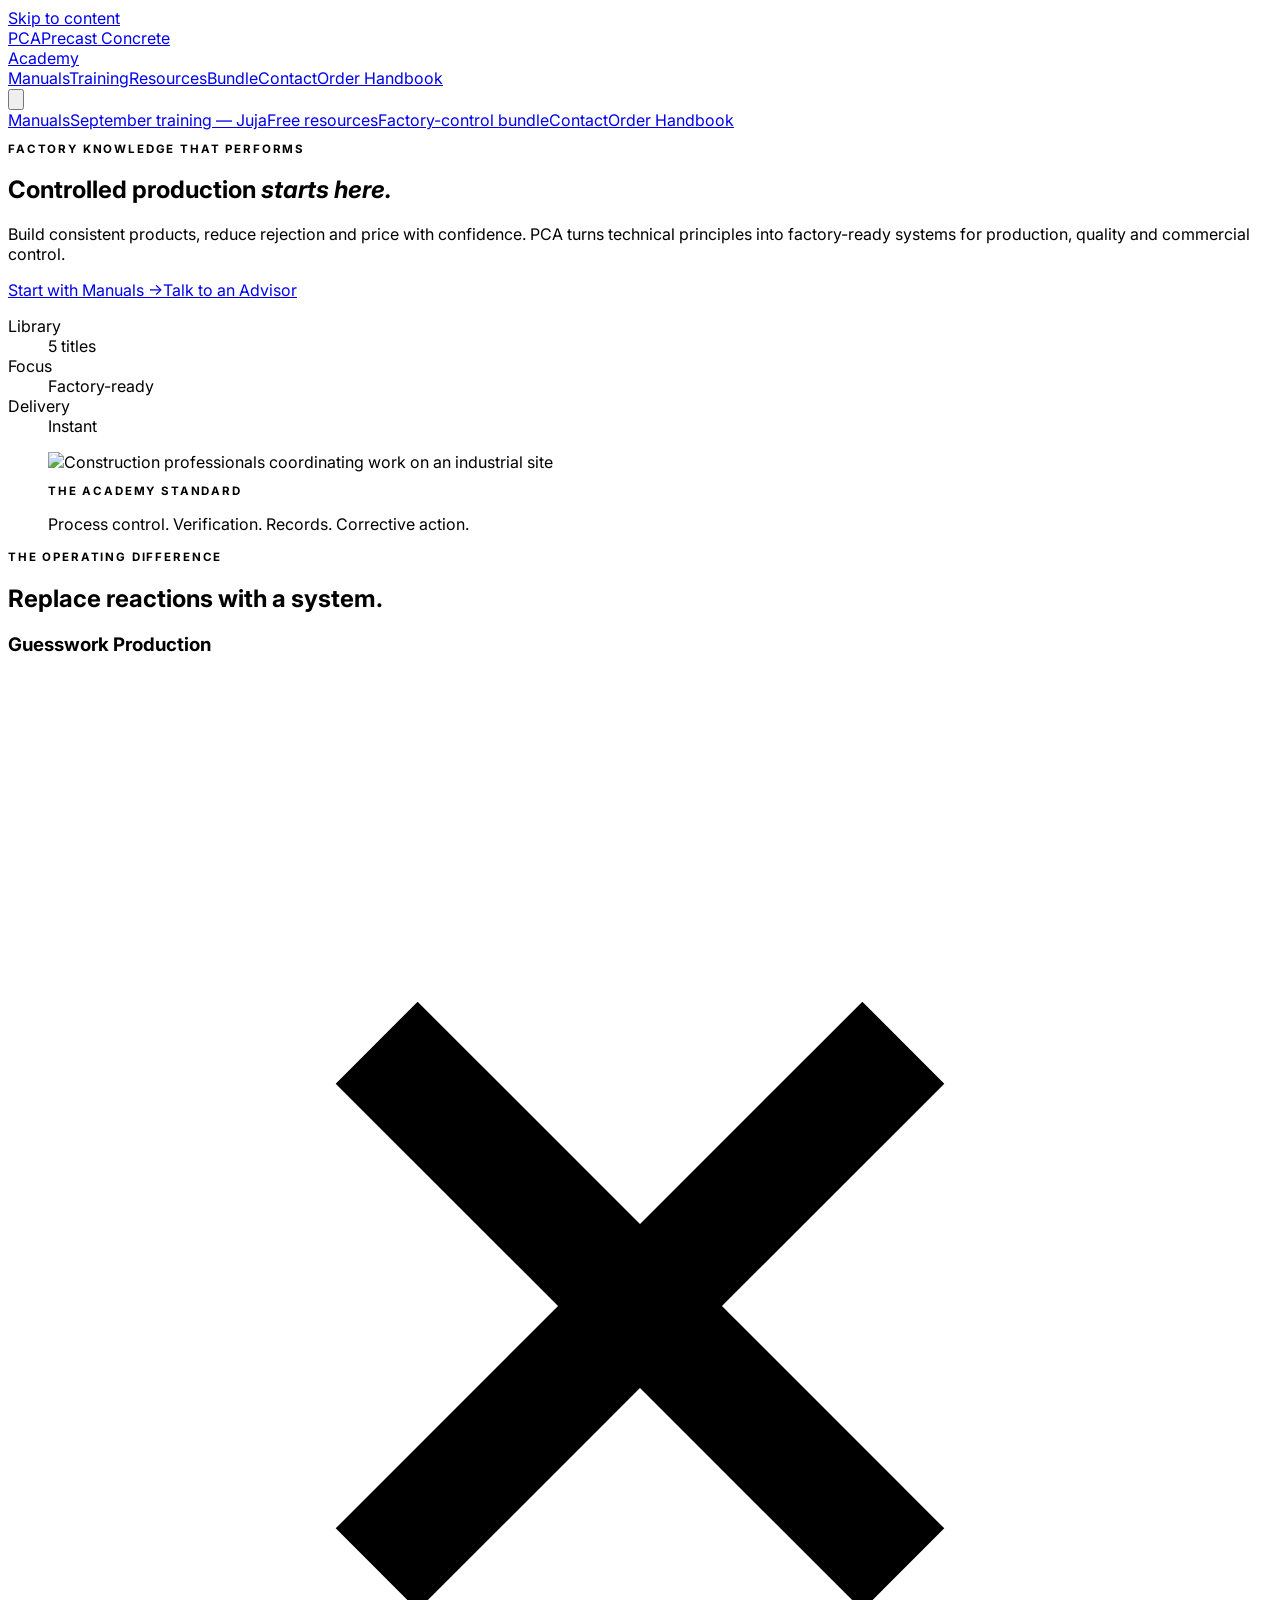
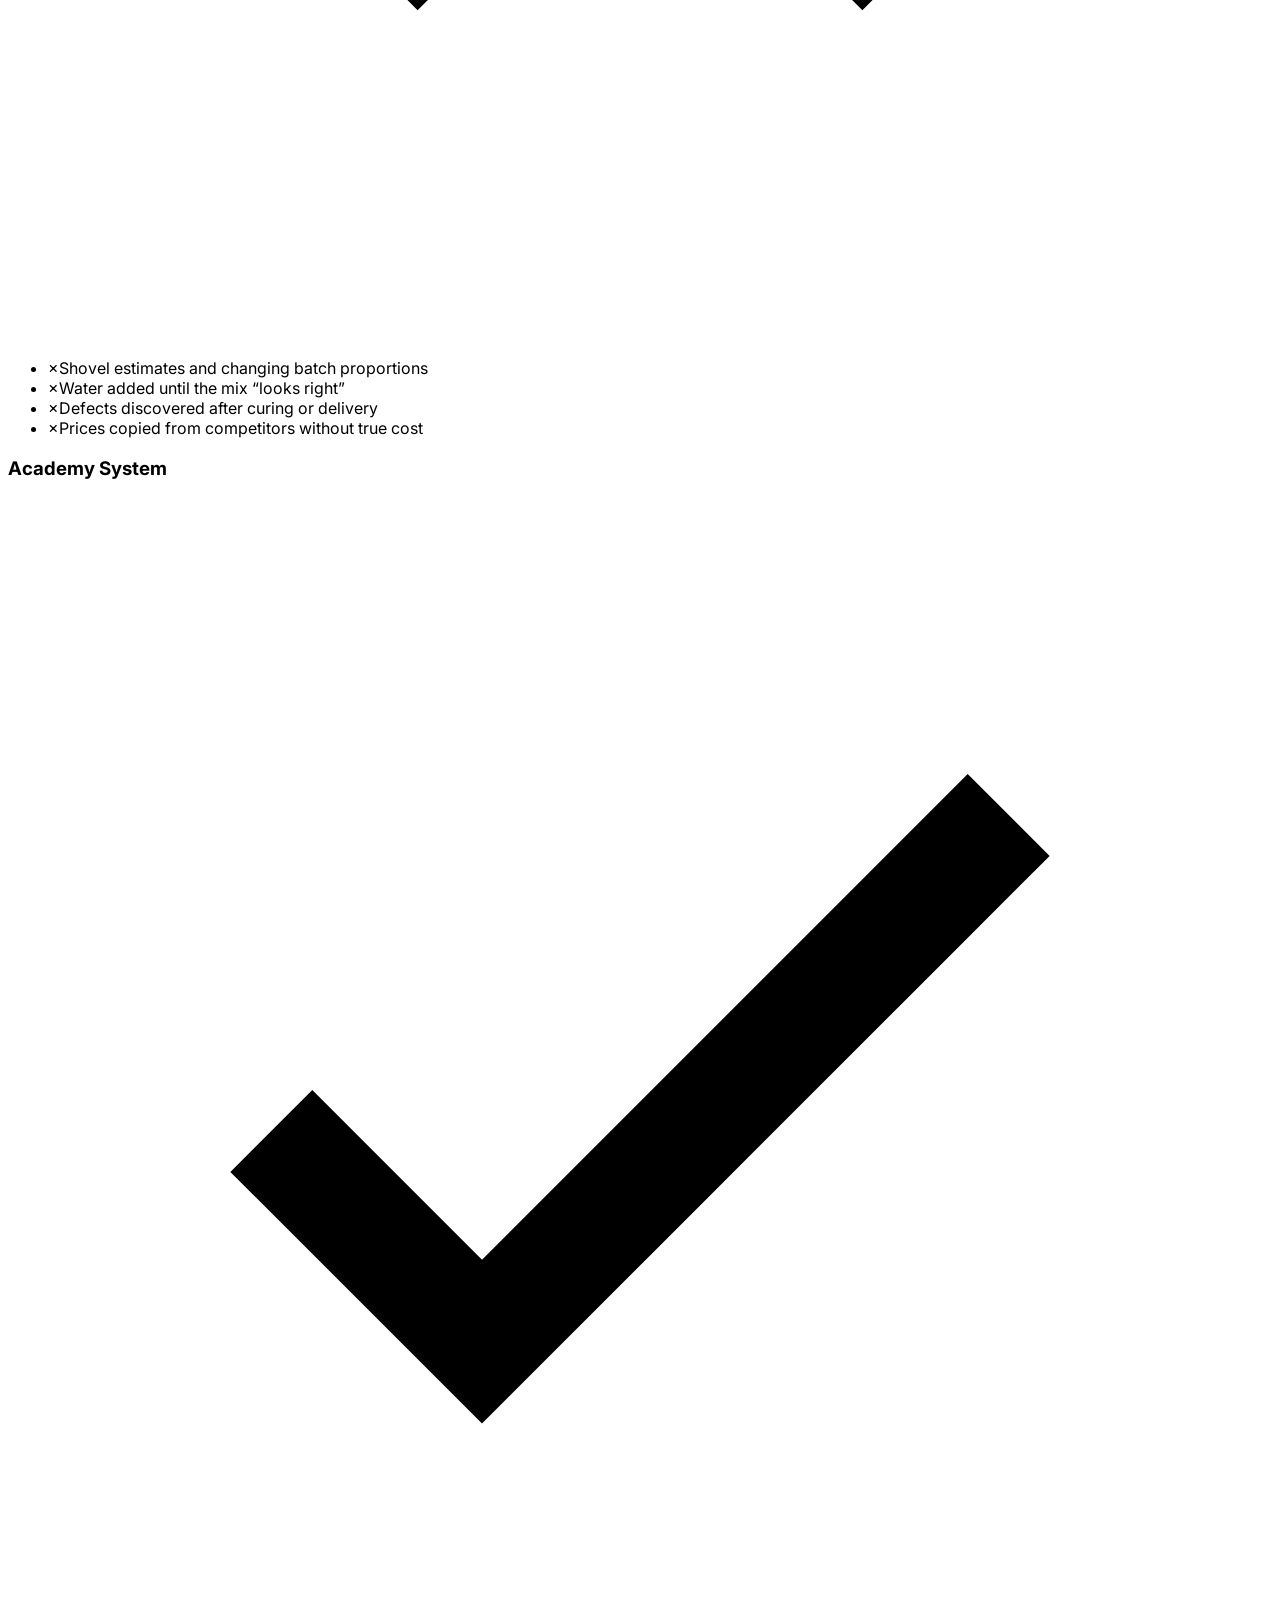
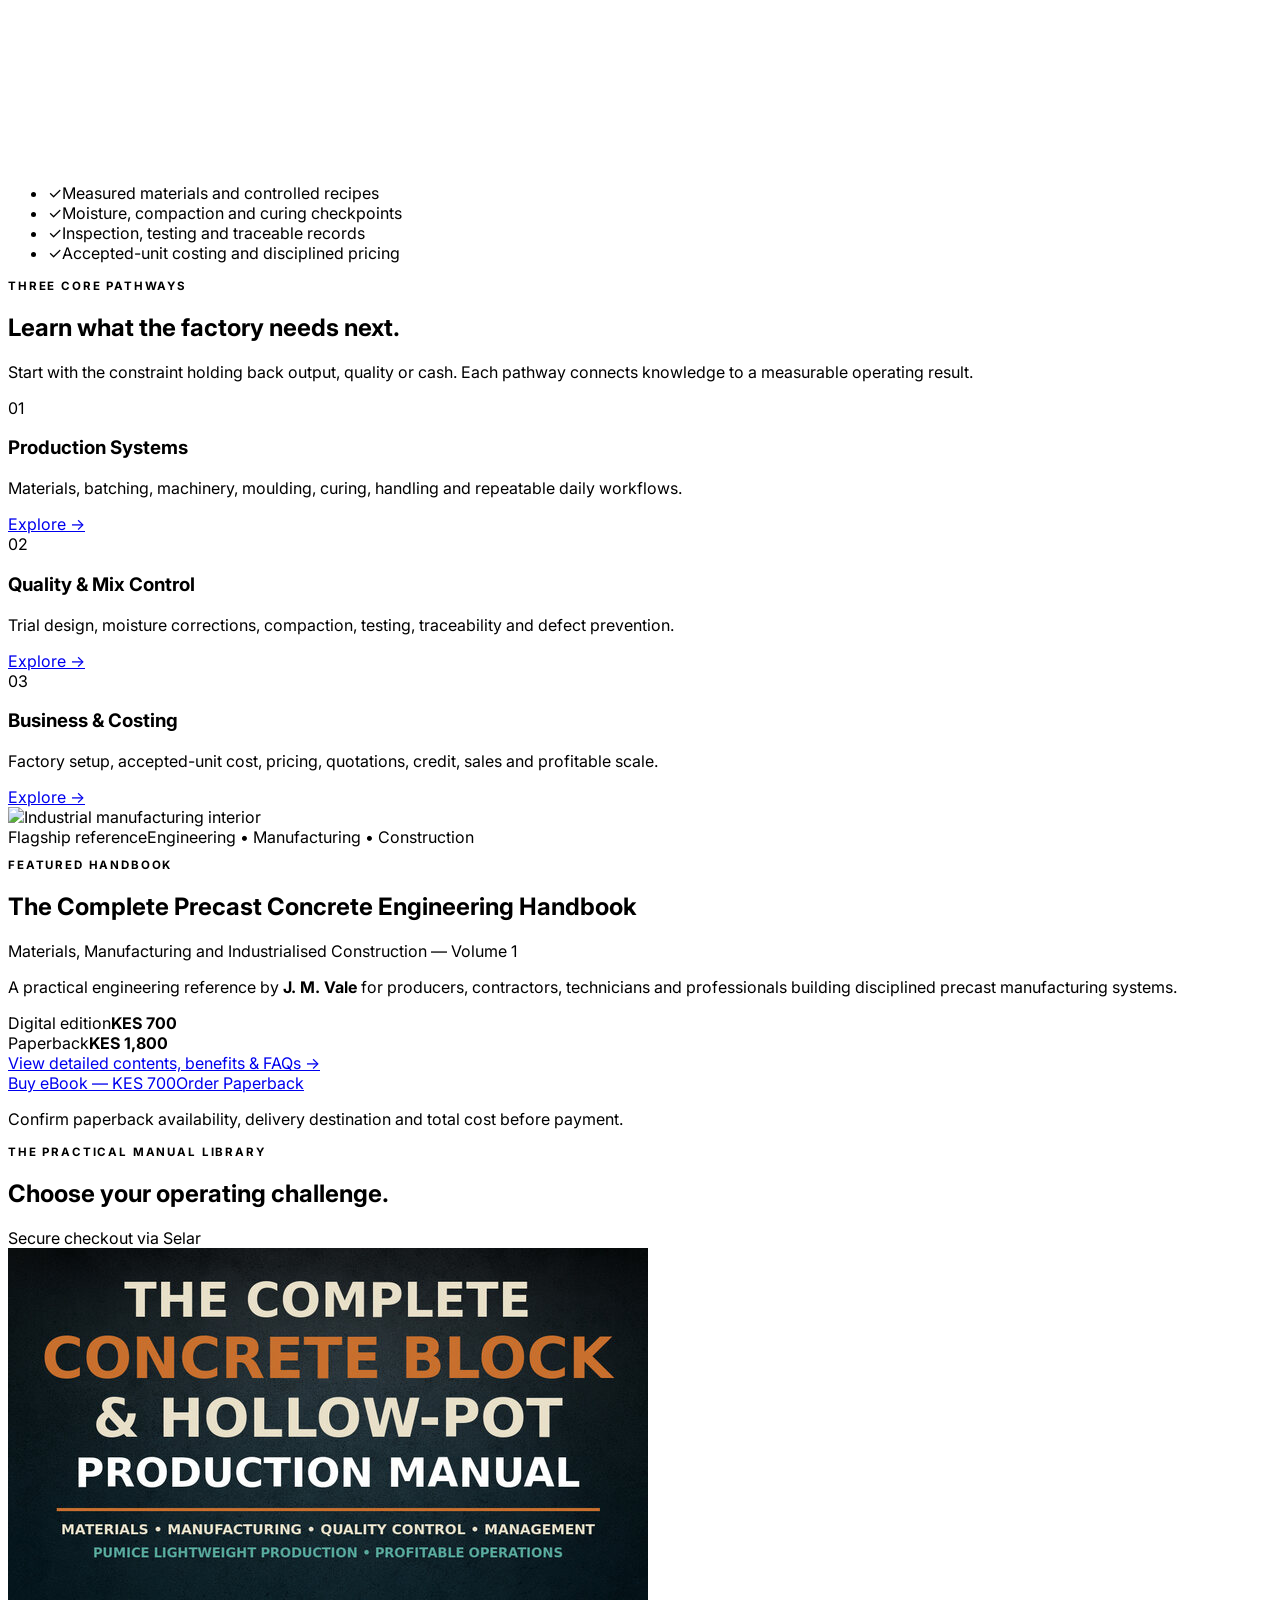
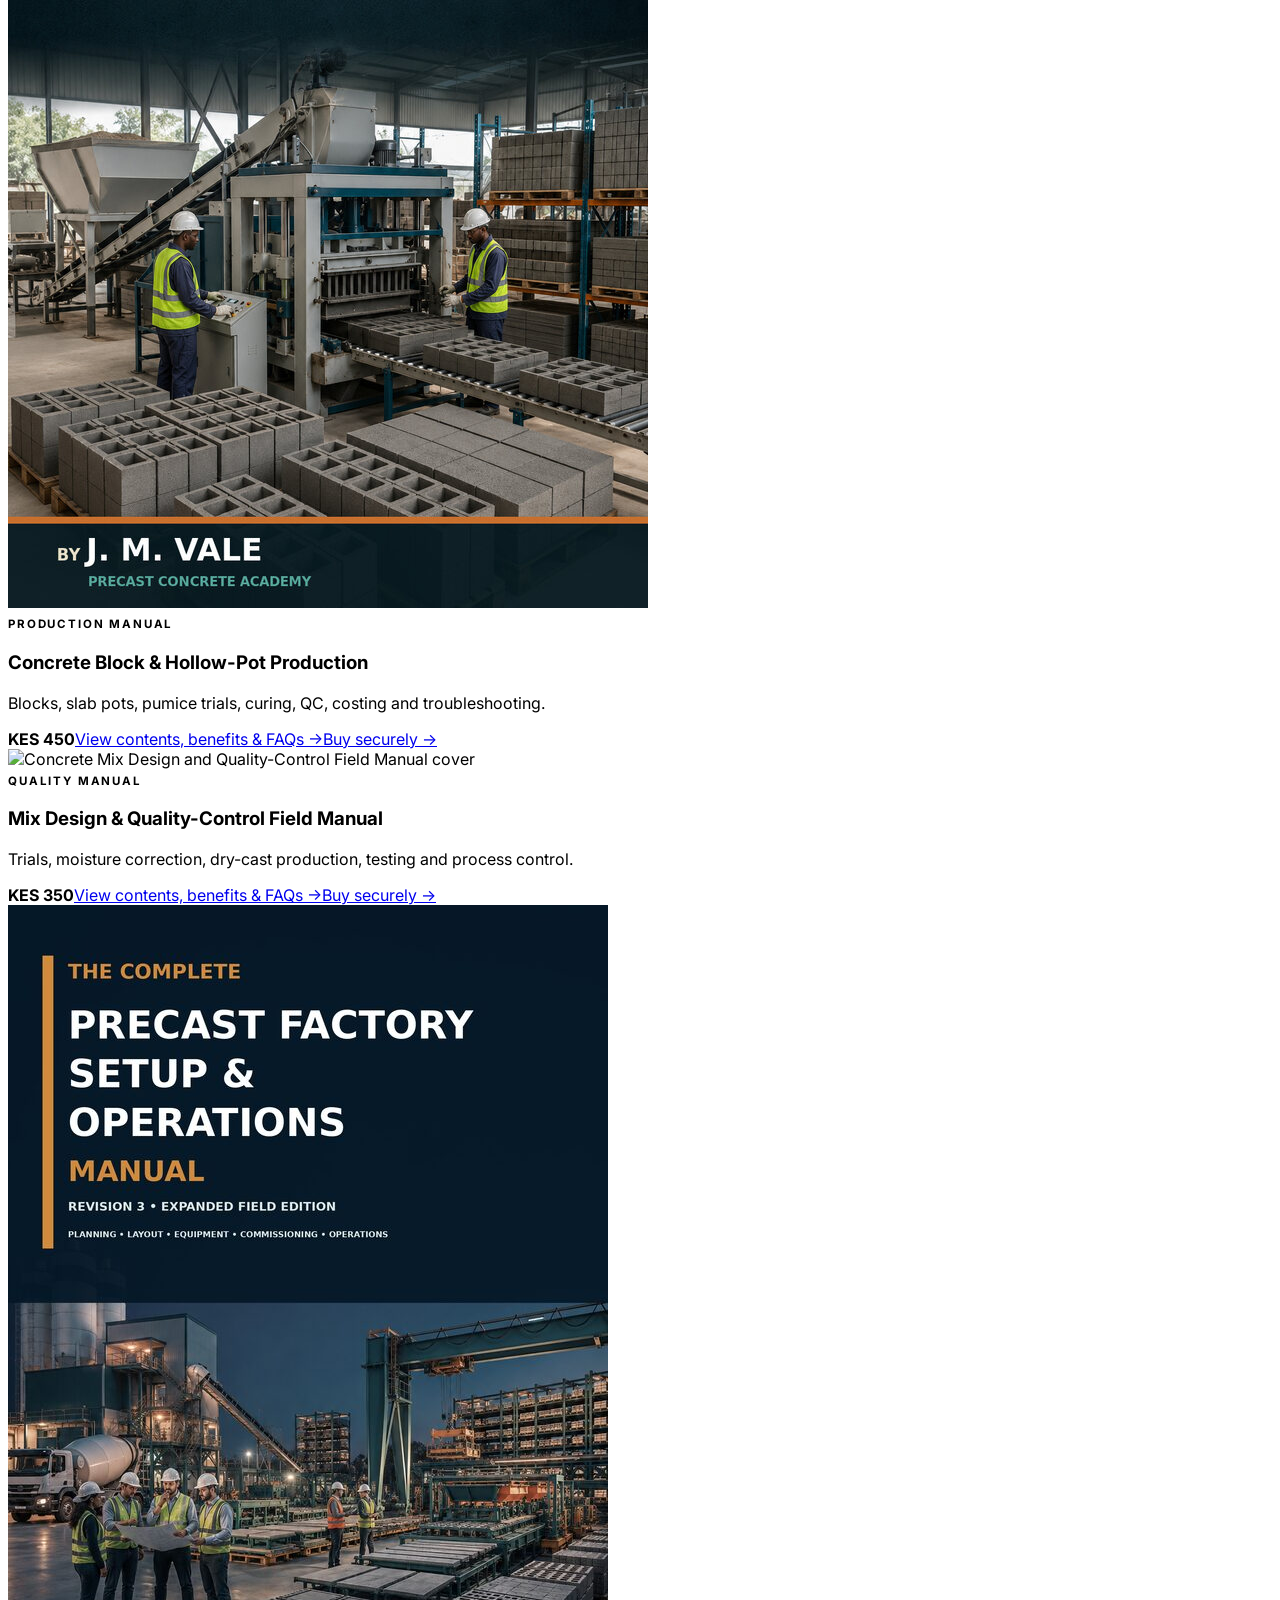
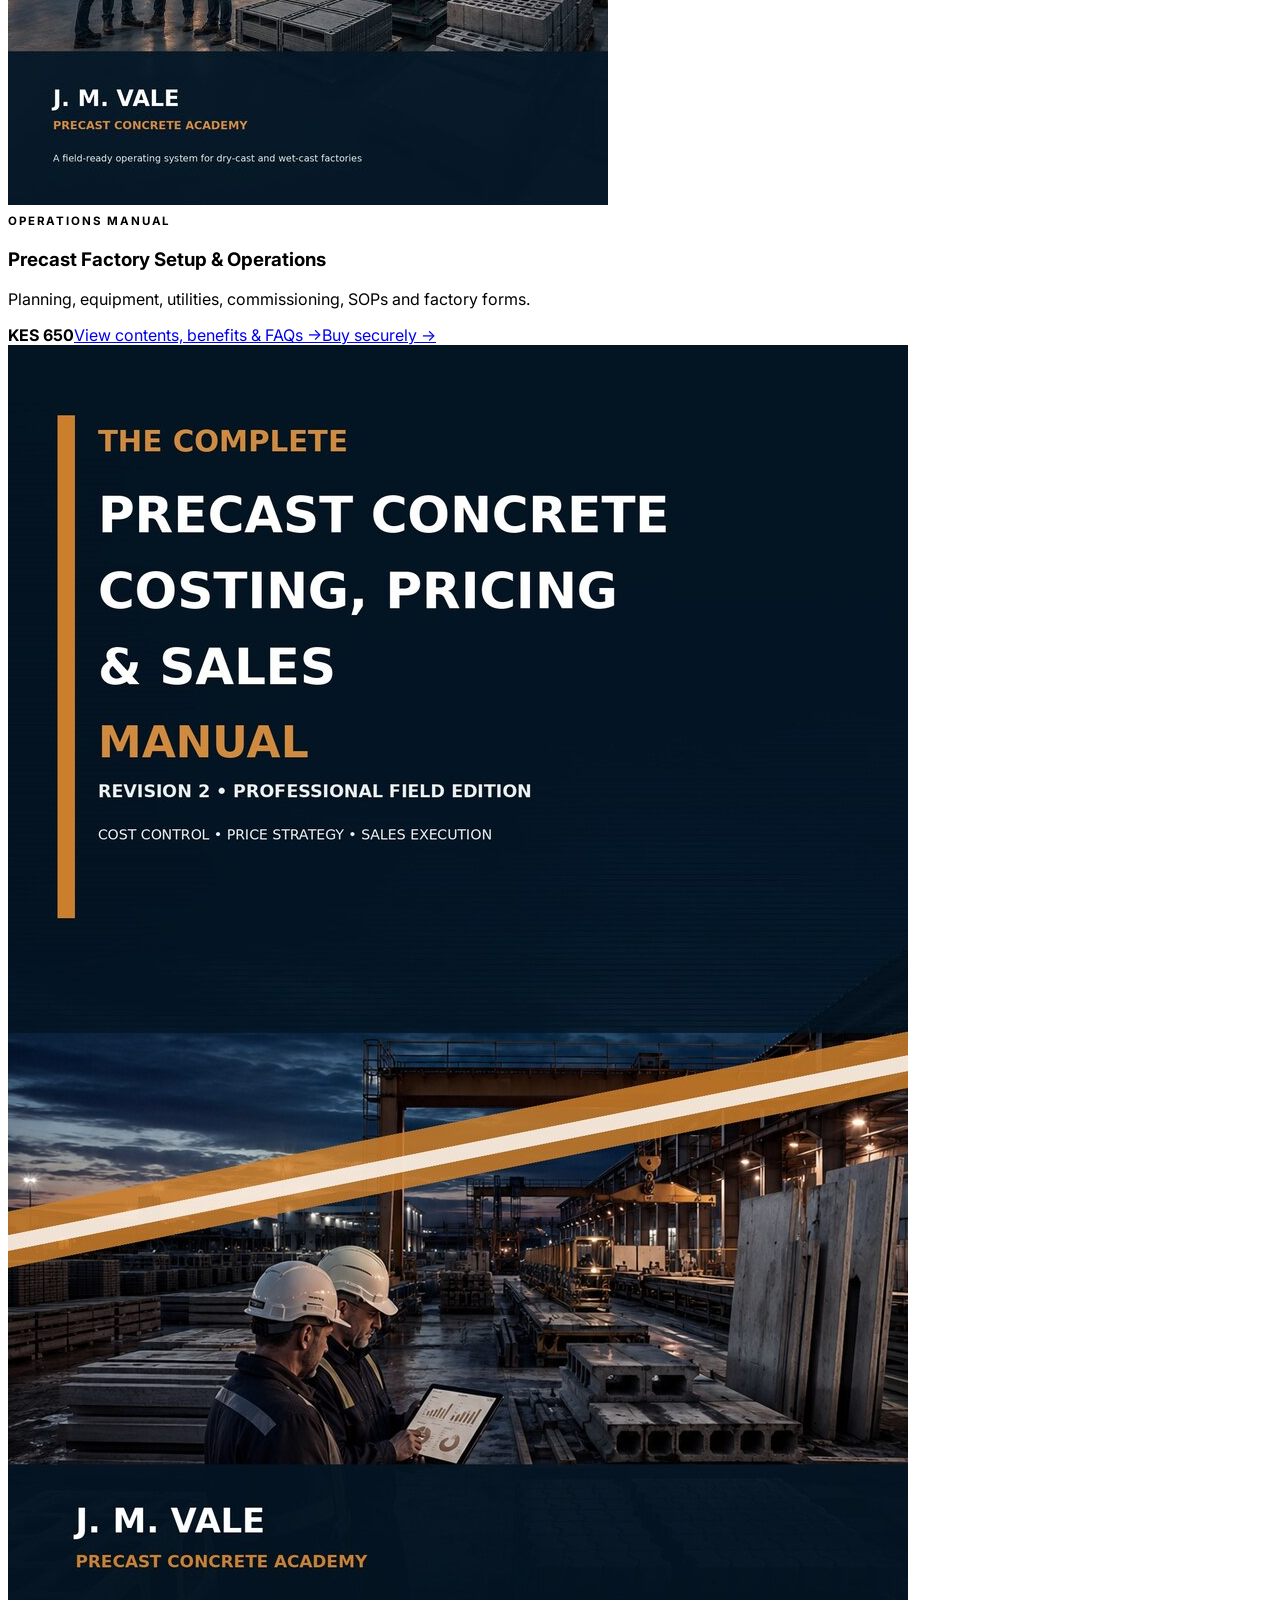
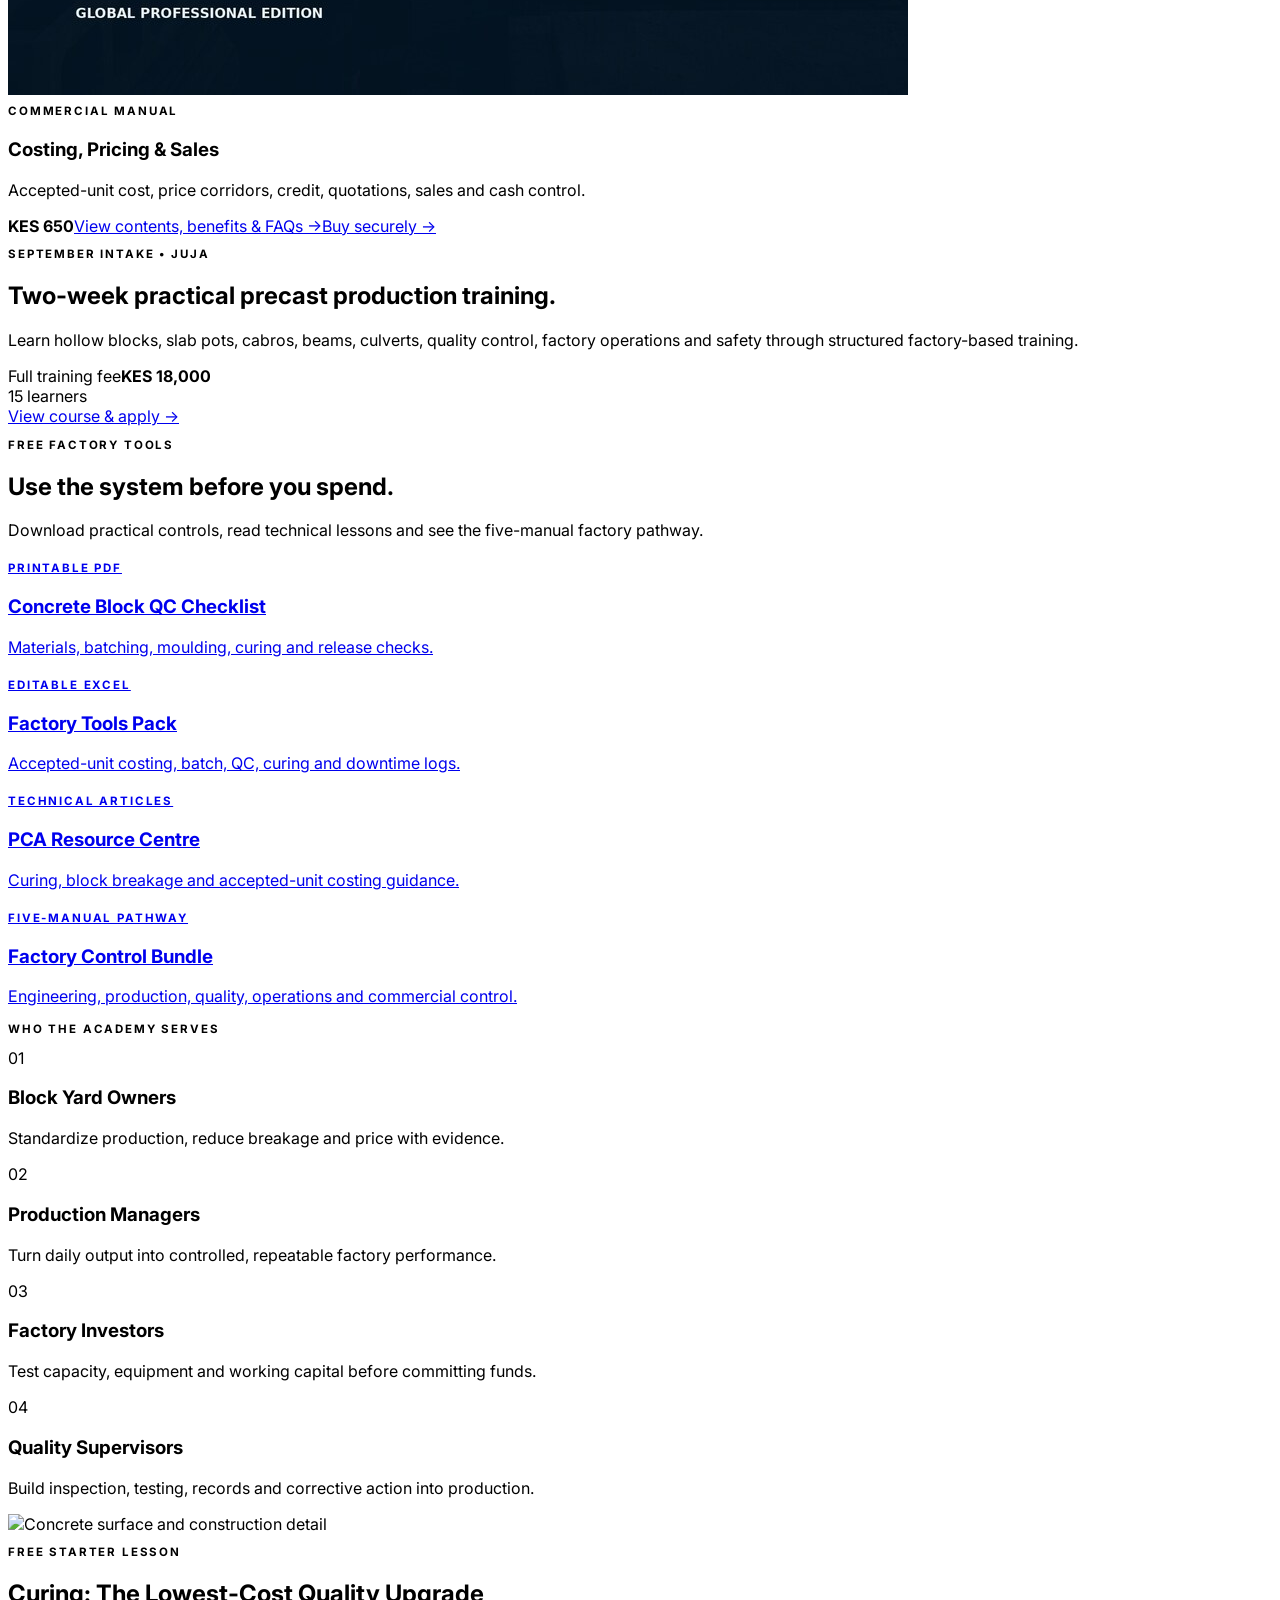
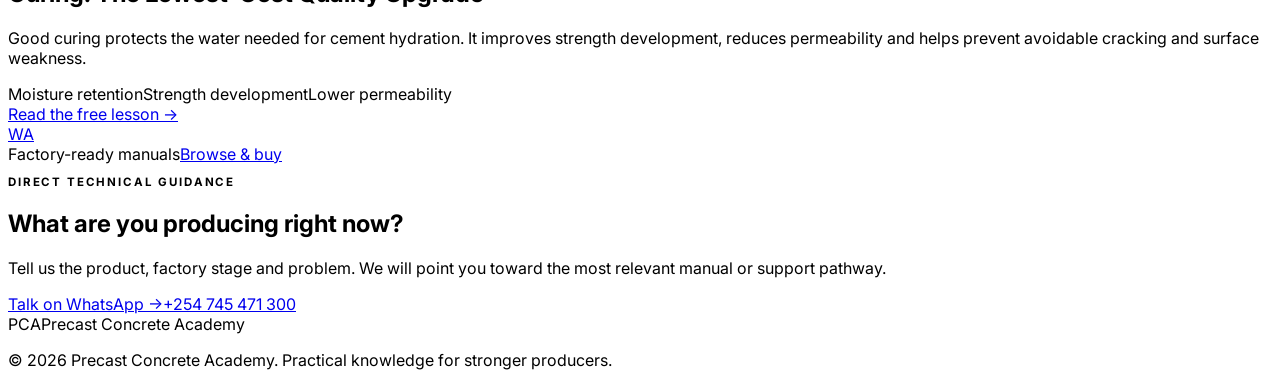
==== commit 32c7d49e: "Add September practical precast training programme" ====
--- a/index.html
+++ b/index.html
@@ -14,9 +14,9 @@
 <a href="#main" class="focus-ring fixed left-3 top-3 z-[100] -translate-y-20 rounded bg-white px-4 py-2 text-sm font-semibold focus:translate-y-0">Skip to content</a>
 <header class="sticky top-0 z-50 border-b border-brand-border/90 bg-brand-bg/95 backdrop-blur"><nav class="mx-auto flex max-w-7xl items-center justify-between px-5 py-4 lg:px-8" aria-label="Primary navigation">
 <a href="#top" class="focus-ring flex items-center gap-3 rounded" aria-label="Precast Concrete Academy home"><span class="grid h-10 w-10 place-items-center rounded-lg bg-brand-green text-sm font-bold tracking-wide text-white">PCA</span><span class="hidden text-[13px] font-semibold uppercase leading-tight tracking-[.11em] text-brand-green sm:block">Precast Concrete<br>Academy</span></a>
-<div class="hidden items-center gap-7 md:flex"><a href="#manuals" class="focus-ring rounded text-sm font-medium hover:text-brand-green-hover">Manuals</a><a href="resources/index.html" class="focus-ring rounded text-sm font-medium hover:text-brand-green-hover">Resources</a><a href="bundles/factory-control-bundle.html" class="focus-ring rounded text-sm font-medium hover:text-brand-green-hover">Bundle</a><a href="#contact" class="focus-ring rounded text-sm font-medium hover:text-brand-green-hover">Contact</a><a href="https://selar.com/dpa7755c41" target="_blank" rel="noopener noreferrer" class="focus-ring rounded-lg bg-brand-brass px-4 py-2.5 text-sm font-semibold text-brand-green transition hover:bg-brand-brass-hover">Order Handbook</a></div>
+<div class="hidden items-center gap-6 md:flex"><a href="#manuals" class="focus-ring rounded text-sm font-medium hover:text-brand-green-hover">Manuals</a><a href="training/index.html" class="focus-ring rounded text-sm font-semibold text-brand-green">Training</a><a href="resources/index.html" class="focus-ring rounded text-sm font-medium hover:text-brand-green-hover">Resources</a><a href="bundles/factory-control-bundle.html" class="focus-ring rounded text-sm font-medium hover:text-brand-green-hover">Bundle</a><a href="#contact" class="focus-ring rounded text-sm font-medium hover:text-brand-green-hover">Contact</a><a href="https://selar.com/dpa7755c41" target="_blank" rel="noopener noreferrer" class="focus-ring rounded-lg bg-brand-brass px-4 py-2.5 text-sm font-semibold text-brand-green transition hover:bg-brand-brass-hover">Order Handbook</a></div>
 <button id="menuButton" type="button" class="focus-ring inline-flex h-10 w-10 items-center justify-center rounded-lg border border-brand-border bg-white md:hidden" aria-expanded="false" aria-controls="mobileMenu" aria-label="Open menu"><svg id="menuOpenIcon" class="h-5 w-5" viewBox="0 0 24 24" fill="none" stroke="currentColor" stroke-width="2" aria-hidden="true"><path d="M4 7h16M4 12h16M4 17h16"/></svg><svg id="menuCloseIcon" class="hidden h-5 w-5" viewBox="0 0 24 24" fill="none" stroke="currentColor" stroke-width="2" aria-hidden="true"><path d="m6 6 12 12M18 6 6 18"/></svg></button>
-</nav><div id="mobileMenu" class="hidden border-t border-brand-border bg-white px-5 py-5 md:hidden"><div class="mx-auto grid max-w-7xl gap-1"><a href="#manuals" class="focus-ring rounded-lg px-3 py-3 font-medium">Manuals</a><a href="resources/index.html" class="focus-ring rounded-lg px-3 py-3 font-medium">Free resources</a><a href="bundles/factory-control-bundle.html" class="focus-ring rounded-lg px-3 py-3 font-medium">Factory-control bundle</a><a href="#contact" class="focus-ring rounded-lg px-3 py-3 font-medium">Contact</a><a href="https://selar.com/dpa7755c41" target="_blank" rel="noopener noreferrer" class="focus-ring mt-3 rounded-lg bg-brand-brass px-4 py-3 text-center font-semibold text-brand-green">Order Handbook</a></div></div></header>
+</nav><div id="mobileMenu" class="hidden border-t border-brand-border bg-white px-5 py-5 md:hidden"><div class="mx-auto grid max-w-7xl gap-1"><a href="#manuals" class="focus-ring rounded-lg px-3 py-3 font-medium">Manuals</a><a href="training/index.html" class="focus-ring rounded-lg bg-[#EEF3F0] px-3 py-3 font-semibold text-brand-green">September training — Juja</a><a href="resources/index.html" class="focus-ring rounded-lg px-3 py-3 font-medium">Free resources</a><a href="bundles/factory-control-bundle.html" class="focus-ring rounded-lg px-3 py-3 font-medium">Factory-control bundle</a><a href="#contact" class="focus-ring rounded-lg px-3 py-3 font-medium">Contact</a><a href="https://selar.com/dpa7755c41" target="_blank" rel="noopener noreferrer" class="focus-ring mt-3 rounded-lg bg-brand-brass px-4 py-3 text-center font-semibold text-brand-green">Order Handbook</a></div></div></header>
 
 <main id="main">
 
@@ -49,6 +49,7 @@
 </div></section>
 
 
+<section class="bg-brand-green text-white"><div class="mx-auto grid max-w-7xl gap-8 px-5 py-16 lg:grid-cols-[1fr_.65fr] lg:items-center lg:px-8"><div><p class="eyebrow text-brand-brass">September intake • Juja</p><h2 class="mt-4 font-serif text-5xl leading-none sm:text-6xl">Two-week practical precast production training.</h2><p class="mt-5 max-w-2xl leading-7 text-white/70">Learn hollow blocks, slab pots, cabros, beams, culverts, quality control, factory operations and safety through structured factory-based training.</p></div><div class="rounded-xl border border-white/15 bg-white/5 p-6"><div class="flex items-end justify-between gap-4"><div><span class="text-sm text-white/60">Full training fee</span><strong class="mt-1 block text-3xl text-brand-brass">KES 18,000</strong></div><span class="rounded-full bg-white/10 px-4 py-2 text-sm">15 learners</span></div><a href="training/index.html" class="focus-ring mt-6 flex items-center justify-between rounded-lg bg-brand-brass px-5 py-4 font-semibold text-brand-green">View course &amp; apply <span>→</span></a></div></div></section>
 <section class="border-y border-brand-border bg-[#EEF3F0]"><div class="mx-auto max-w-7xl px-5 py-20 lg:px-8"><div class="grid gap-8 lg:grid-cols-[.8fr_1.2fr] lg:items-end"><div><p class="eyebrow text-brand-brass">Free factory tools</p><h2 class="mt-4 font-serif text-5xl leading-none text-brand-green">Use the system before you spend.</h2><p class="mt-5 leading-7 text-brand-muted">Download practical controls, read technical lessons and see the five-manual factory pathway.</p></div><div class="grid gap-4 sm:grid-cols-2"><a href="downloads/pca-concrete-block-qc-checklist.pdf" class="focus-ring rounded-xl bg-brand-green p-6 text-white"><span class="eyebrow text-brand-brass">Printable PDF</span><h3 class="mt-4 text-xl font-semibold">Concrete Block QC Checklist</h3><p class="mt-2 text-sm leading-6 text-white/70">Materials, batching, moulding, curing and release checks.</p></a><a href="downloads/pca-factory-tools-pack.xlsx" class="focus-ring rounded-xl border border-brand-border bg-white p-6"><span class="eyebrow text-brand-brass">Editable Excel</span><h3 class="mt-4 text-xl font-semibold text-brand-green">Factory Tools Pack</h3><p class="mt-2 text-sm leading-6 text-brand-muted">Accepted-unit costing, batch, QC, curing and downtime logs.</p></a><a href="resources/index.html" class="focus-ring rounded-xl border border-brand-border bg-white p-6"><span class="eyebrow text-brand-brass">Technical articles</span><h3 class="mt-4 text-xl font-semibold text-brand-green">PCA Resource Centre</h3><p class="mt-2 text-sm leading-6 text-brand-muted">Curing, block breakage and accepted-unit costing guidance.</p></a><a href="bundles/factory-control-bundle.html" class="focus-ring rounded-xl bg-brand-brass p-6 text-brand-green"><span class="eyebrow">Five-manual pathway</span><h3 class="mt-4 text-xl font-semibold">Factory Control Bundle</h3><p class="mt-2 text-sm leading-6">Engineering, production, quality, operations and commercial control.</p></a></div></div></div></section>
 <section class="border-y border-brand-border bg-white"><div class="mx-auto max-w-7xl px-5 py-20 lg:px-8 lg:py-24"><p class="eyebrow text-brand-green">Who the Academy serves</p><div class="mt-10 grid border-l border-t border-brand-border sm:grid-cols-2 lg:grid-cols-4"><article class="border-b border-r border-brand-border p-7"><span class="text-sm text-brand-brass">01</span><h3 class="mt-8 text-lg font-semibold text-brand-green">Block Yard Owners</h3><p class="mt-3 text-sm leading-6 text-brand-muted">Standardize production, reduce breakage and price with evidence.</p></article><article class="border-b border-r border-brand-border p-7"><span class="text-sm text-brand-brass">02</span><h3 class="mt-8 text-lg font-semibold text-brand-green">Production Managers</h3><p class="mt-3 text-sm leading-6 text-brand-muted">Turn daily output into controlled, repeatable factory performance.</p></article><article class="border-b border-r border-brand-border p-7"><span class="text-sm text-brand-brass">03</span><h3 class="mt-8 text-lg font-semibold text-brand-green">Factory Investors</h3><p class="mt-3 text-sm leading-6 text-brand-muted">Test capacity, equipment and working capital before committing funds.</p></article><article class="border-b border-r border-brand-border p-7"><span class="text-sm text-brand-brass">04</span><h3 class="mt-8 text-lg font-semibold text-brand-green">Quality Supervisors</h3><p class="mt-3 text-sm leading-6 text-brand-muted">Build inspection, testing, records and corrective action into production.</p></article></div></div></section>
 
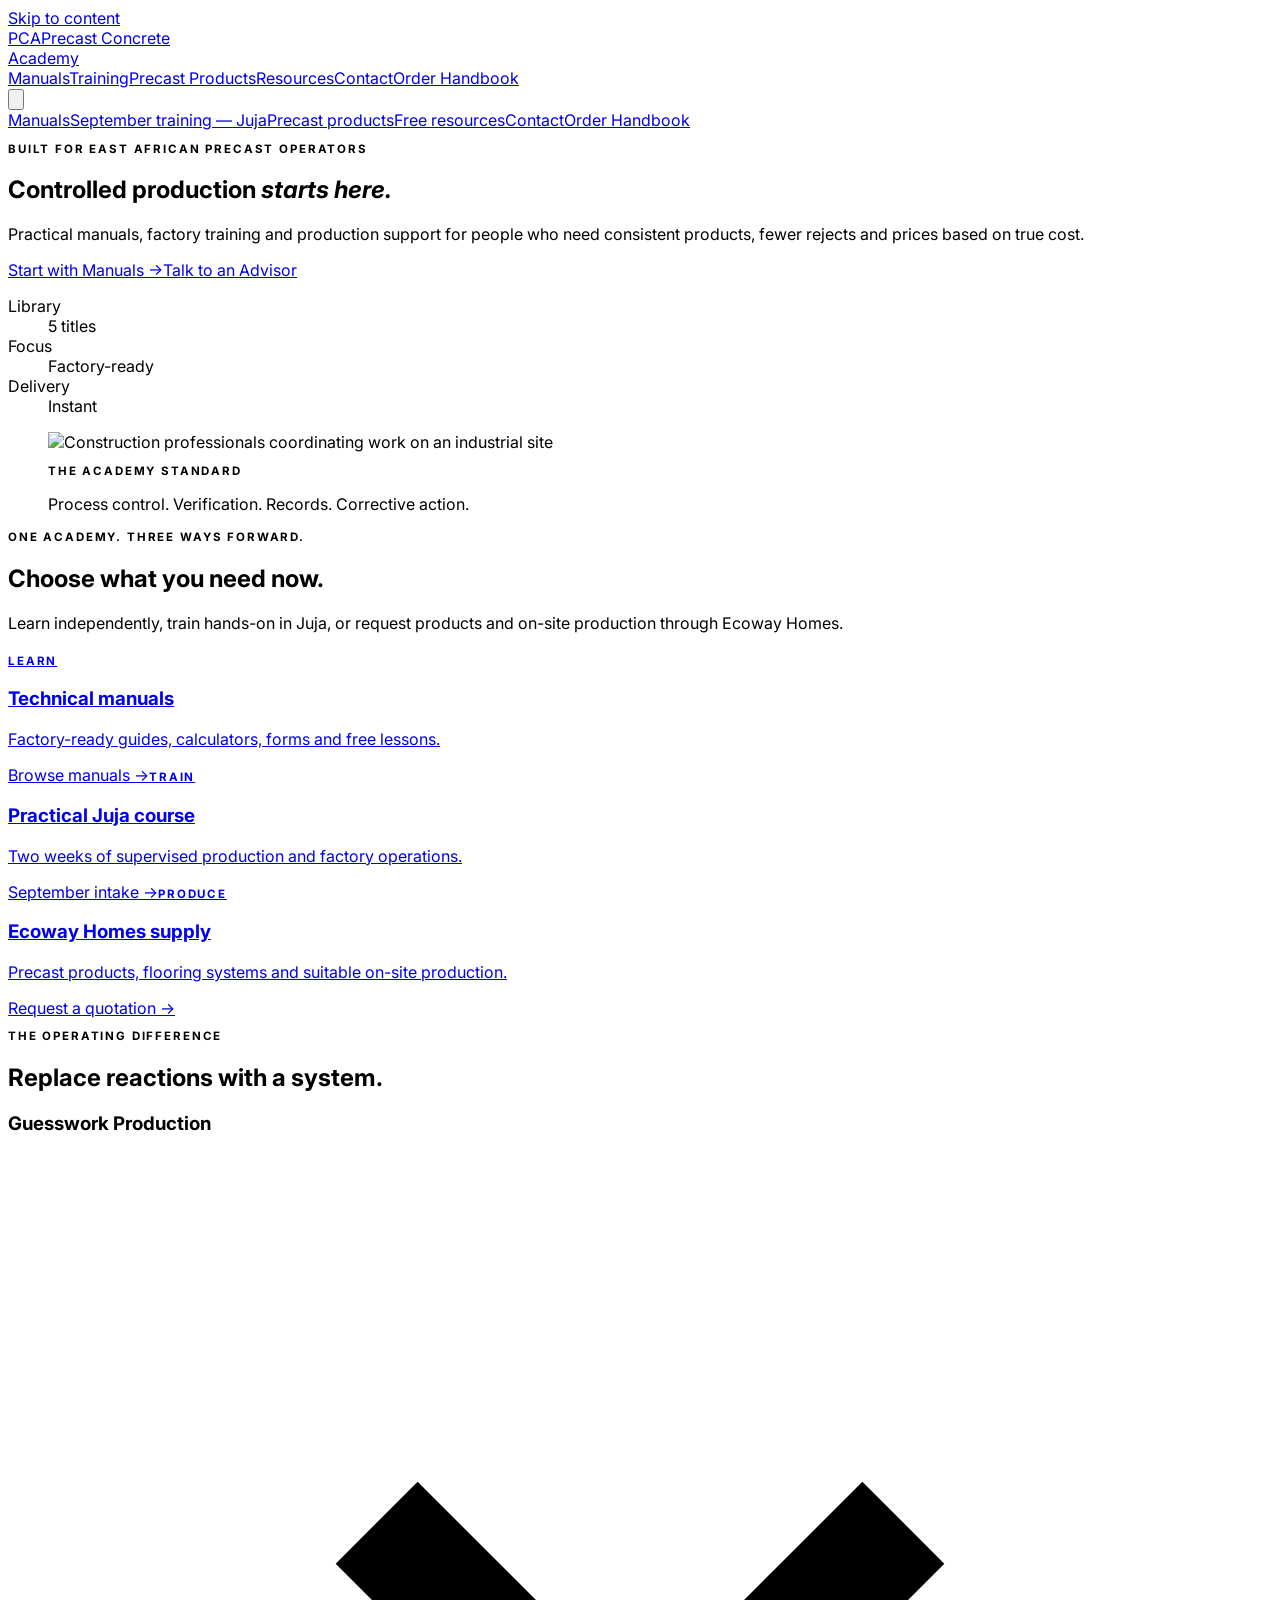
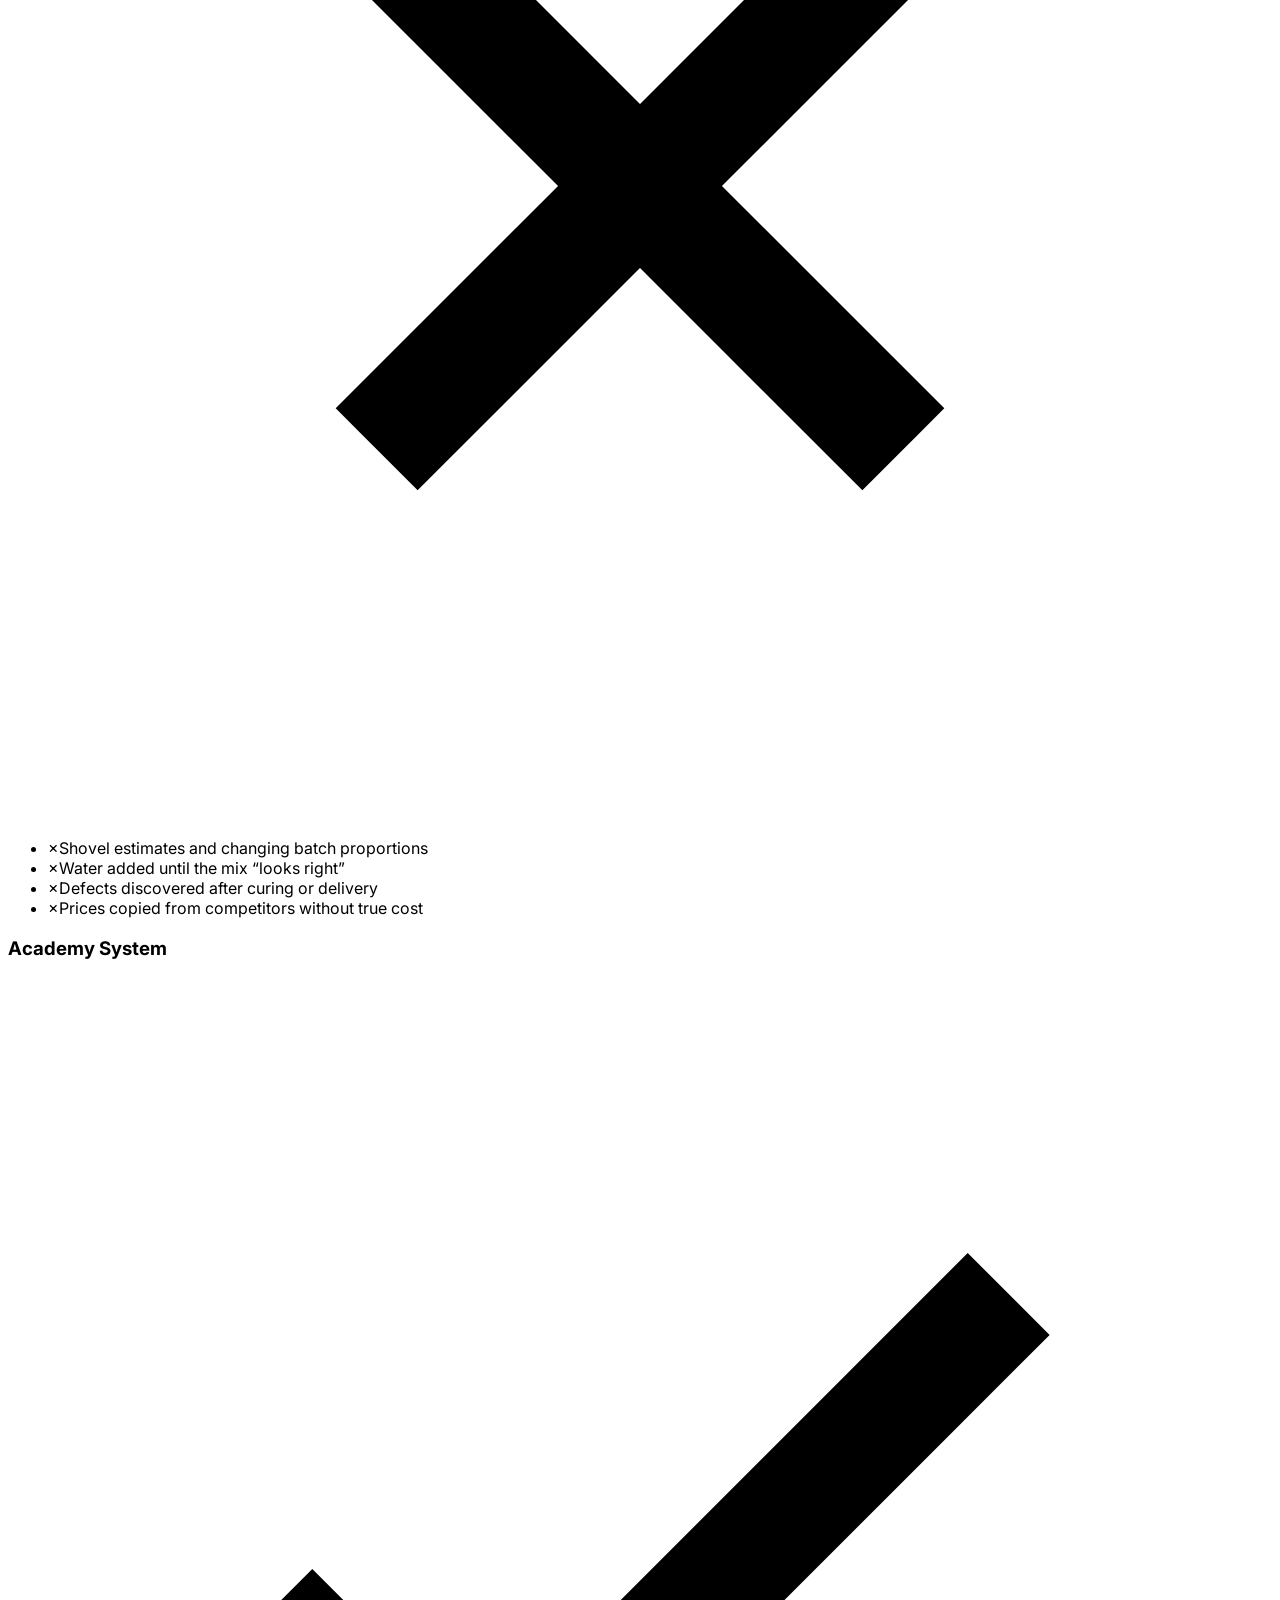
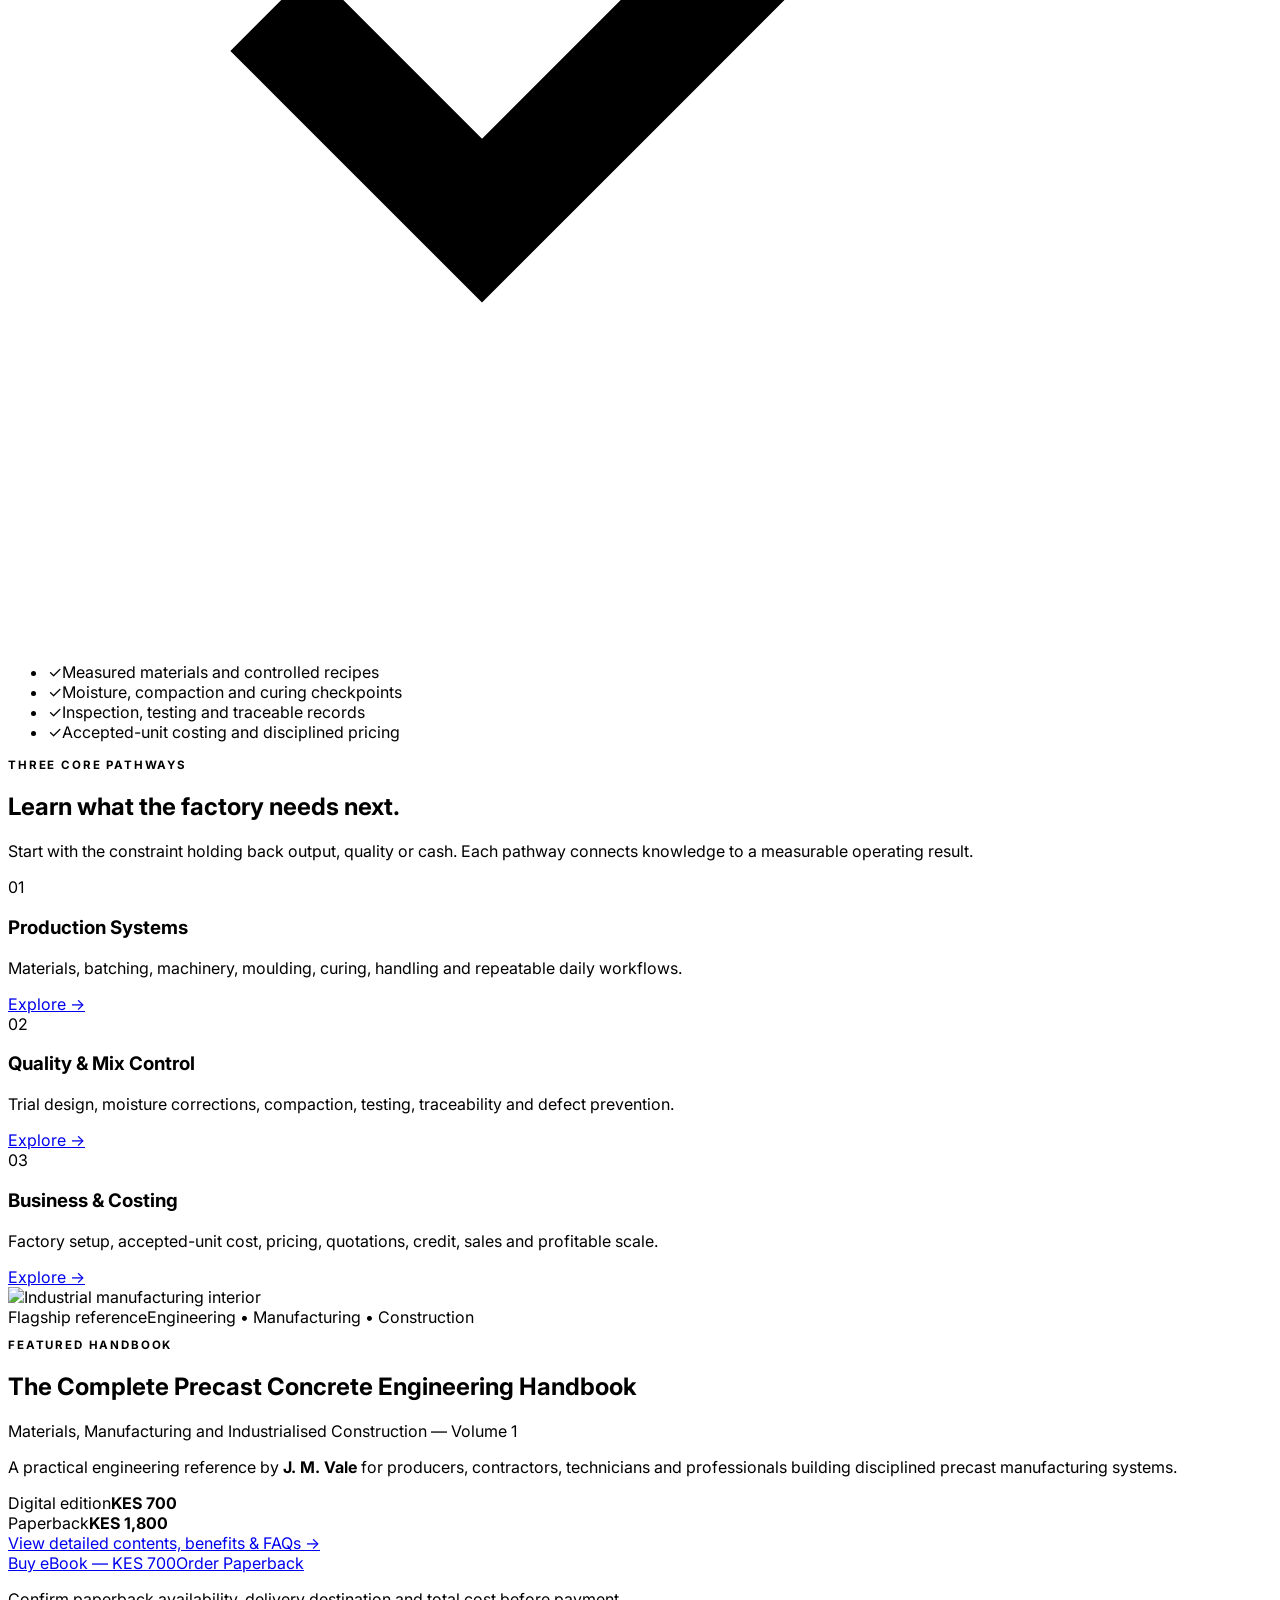
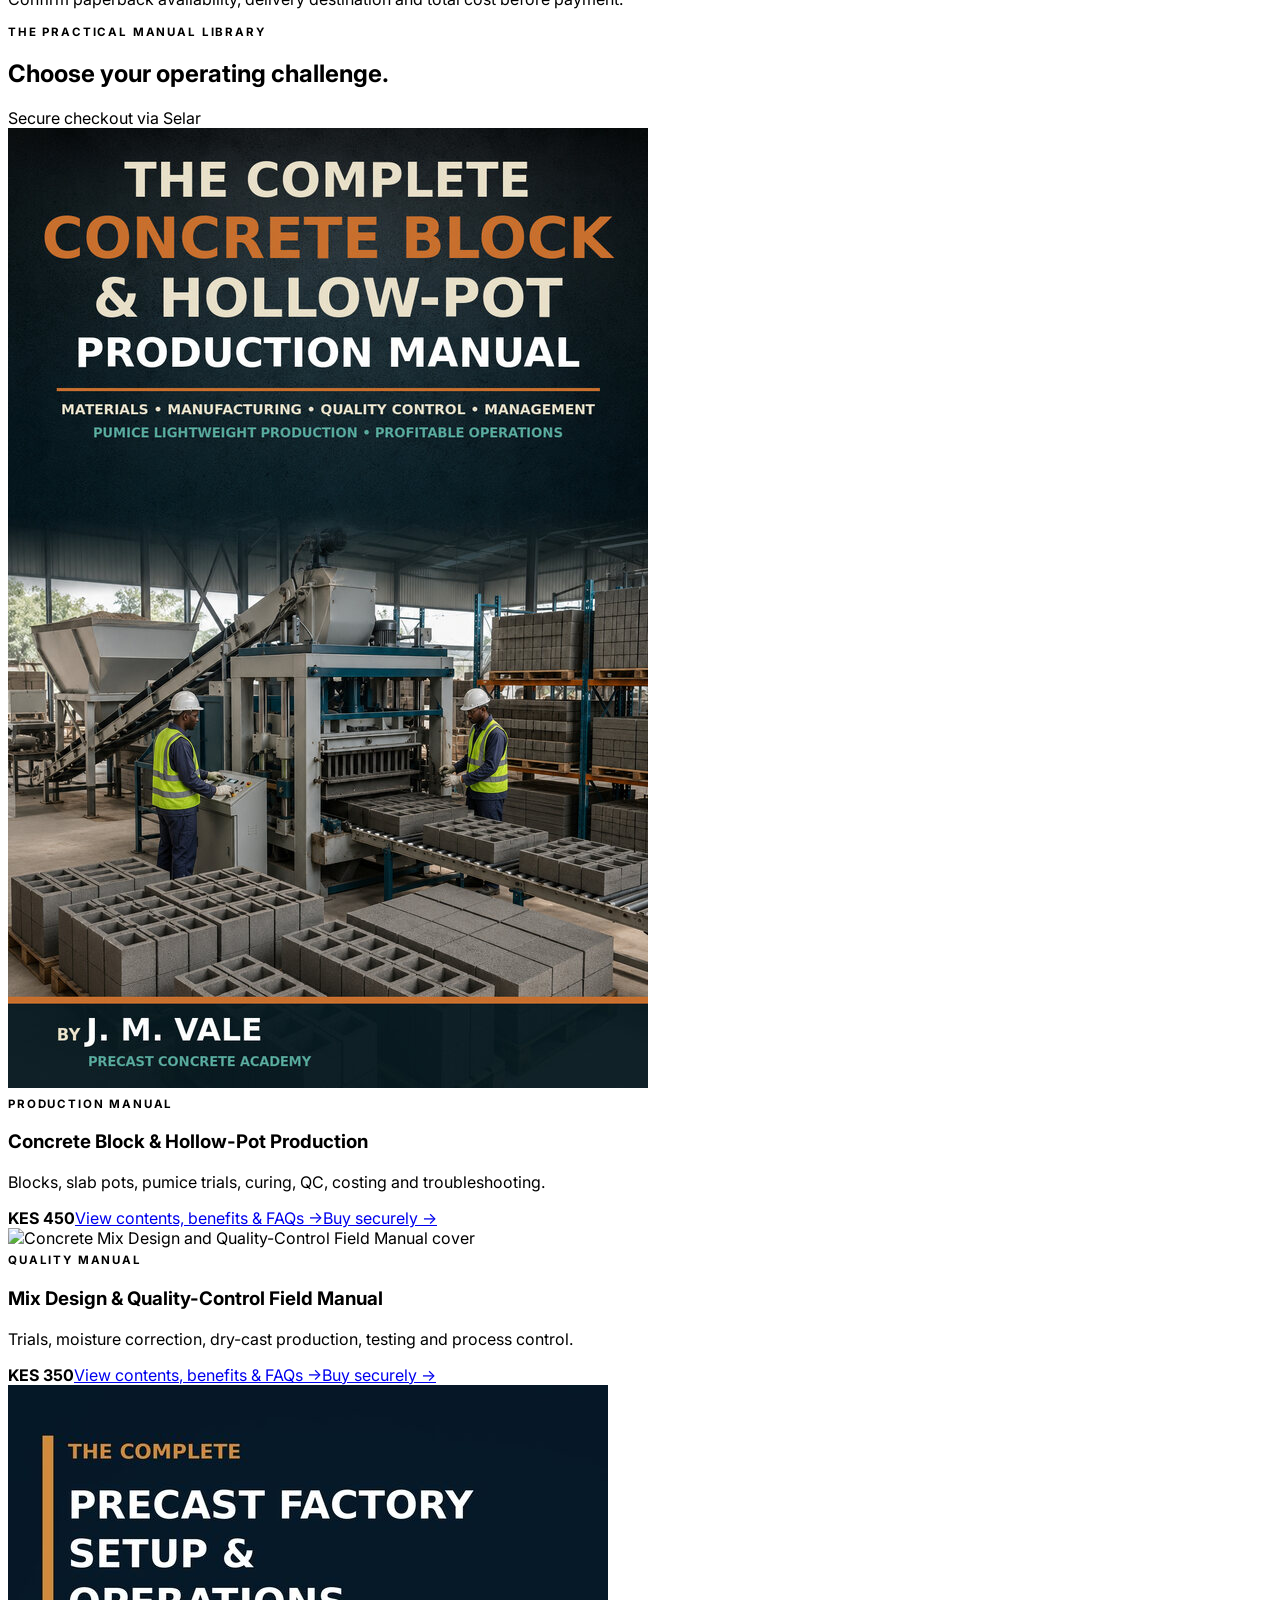
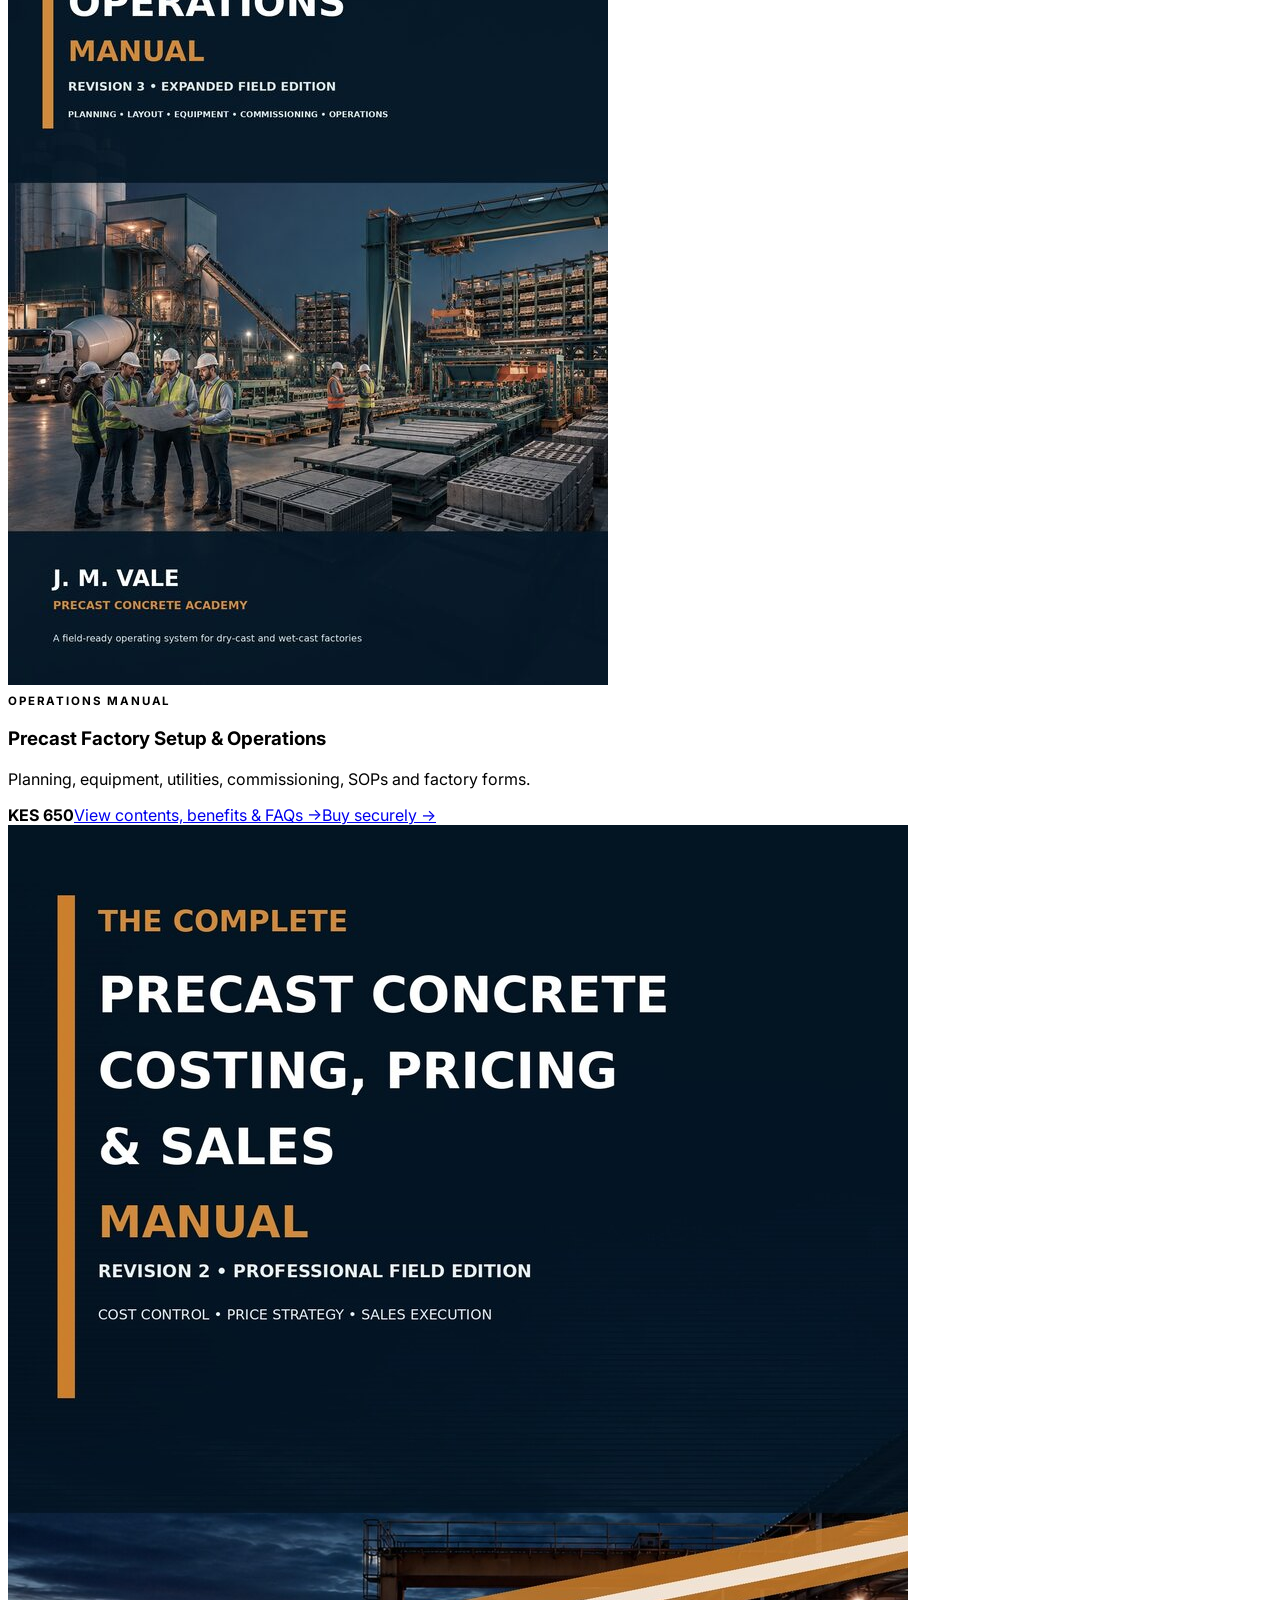
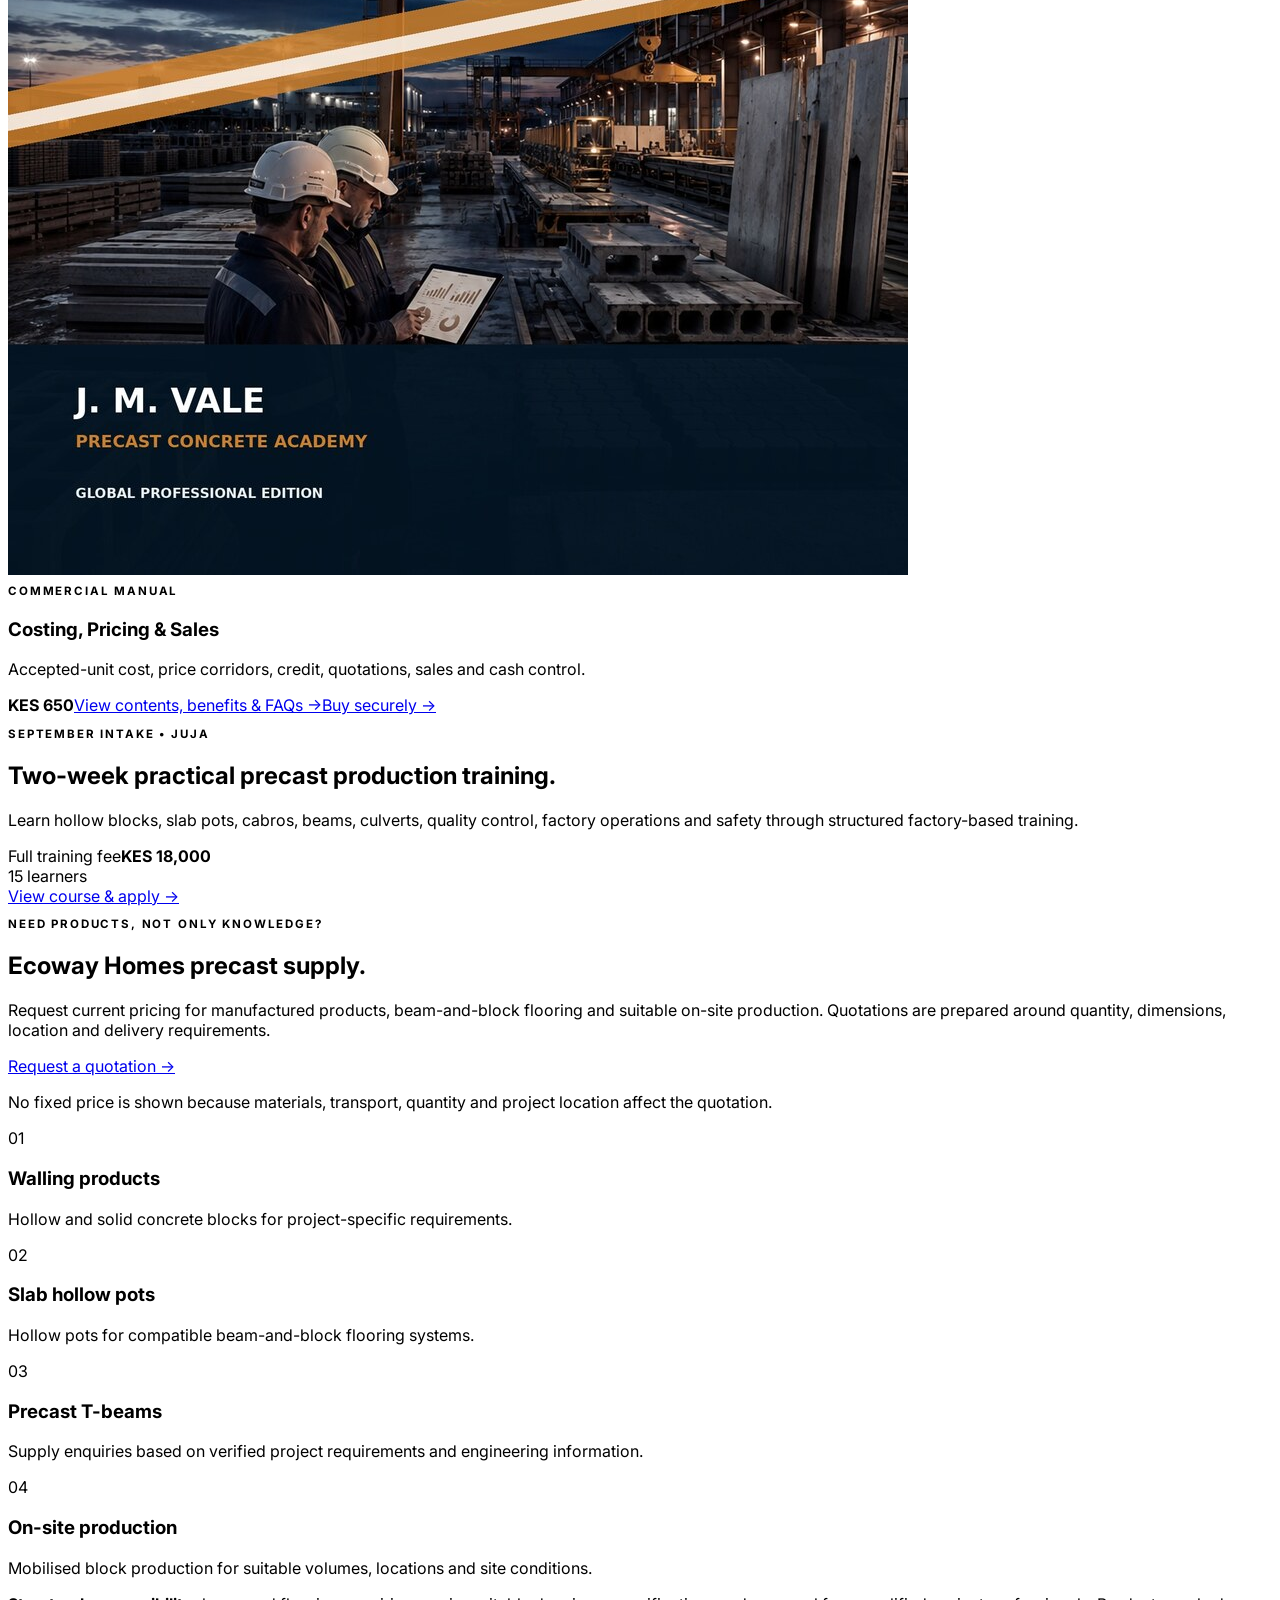
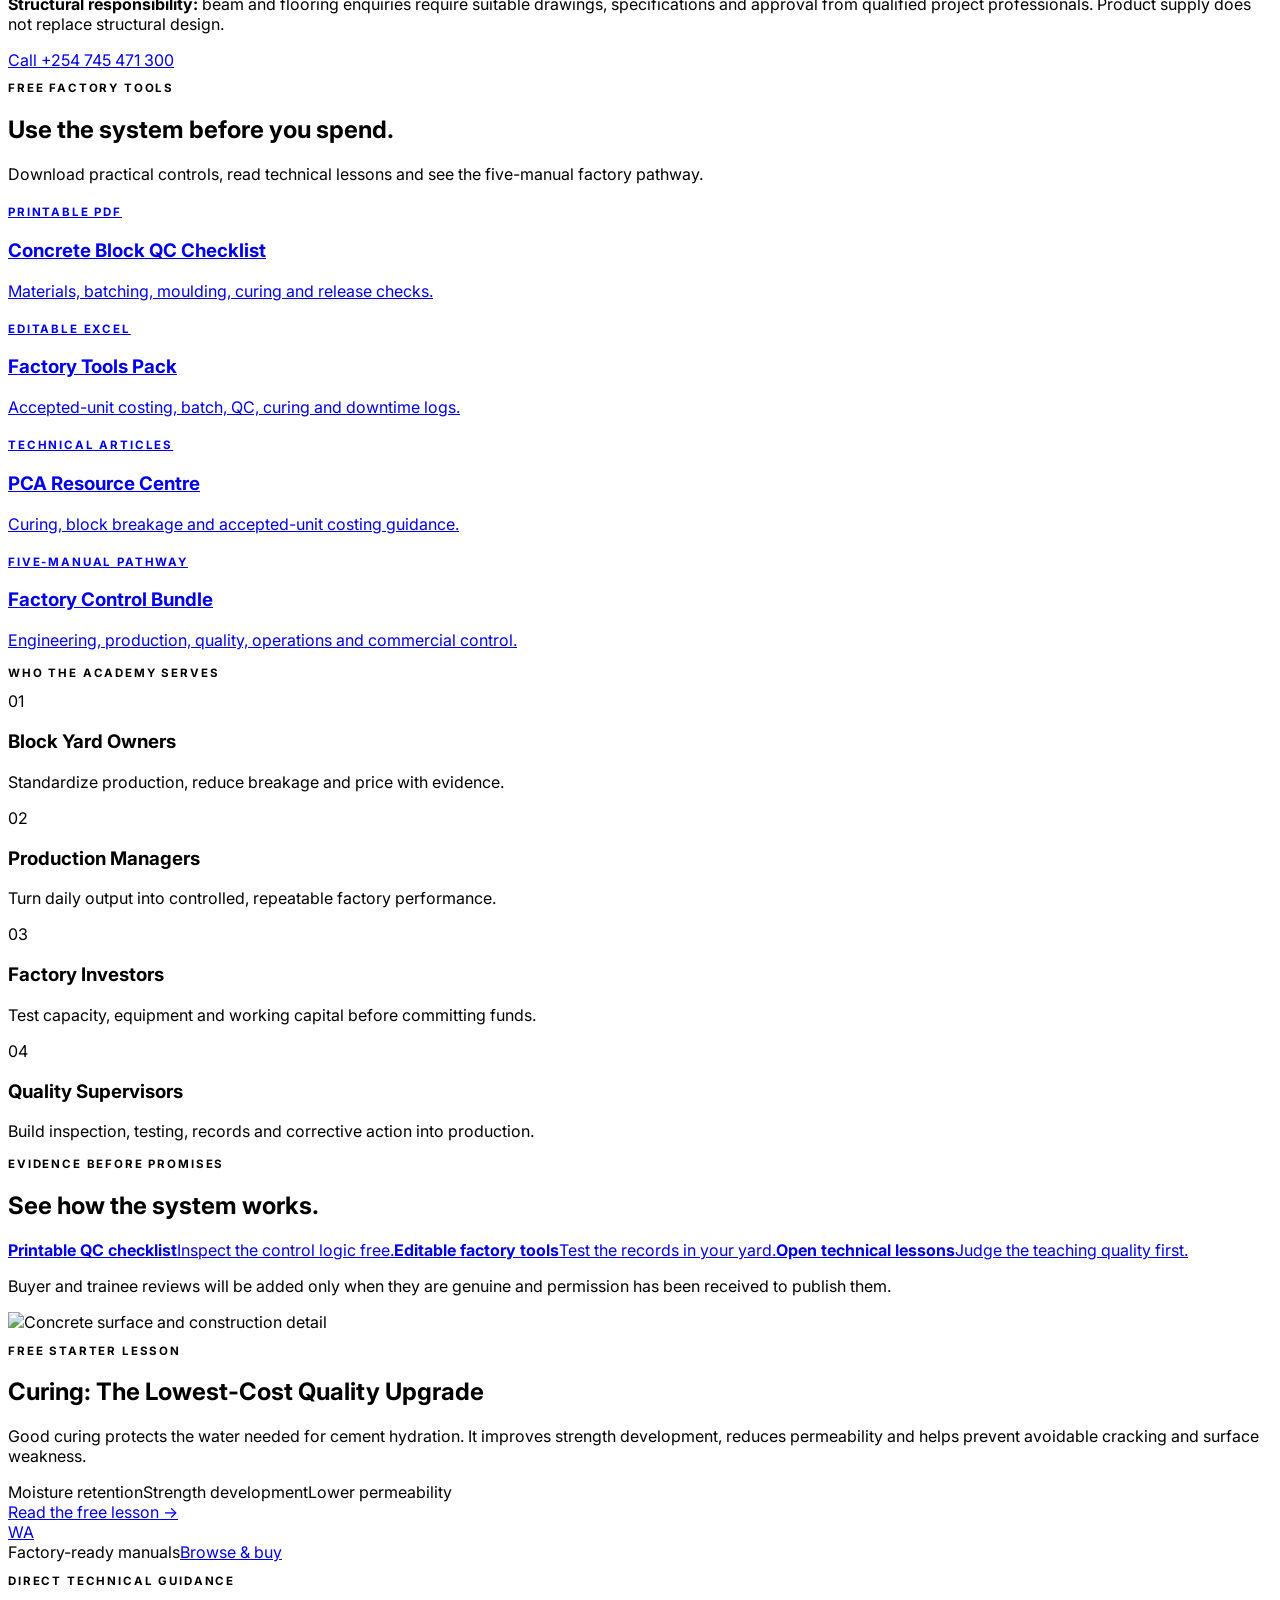
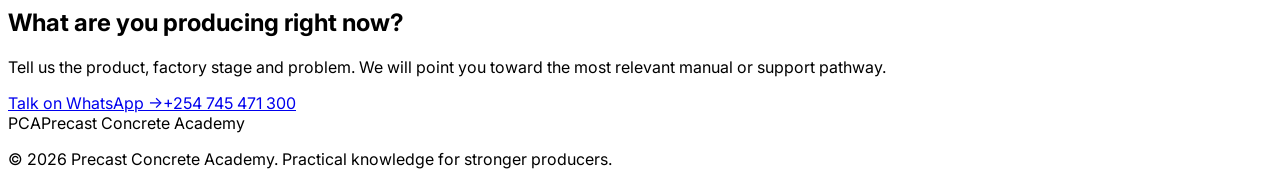
==== commit 521a169c: "Clarify academy, training, and Ecoway Homes pathways" ====
--- a/index.html
+++ b/index.html
@@ -14,18 +14,20 @@
 <a href="#main" class="focus-ring fixed left-3 top-3 z-[100] -translate-y-20 rounded bg-white px-4 py-2 text-sm font-semibold focus:translate-y-0">Skip to content</a>
 <header class="sticky top-0 z-50 border-b border-brand-border/90 bg-brand-bg/95 backdrop-blur"><nav class="mx-auto flex max-w-7xl items-center justify-between px-5 py-4 lg:px-8" aria-label="Primary navigation">
 <a href="#top" class="focus-ring flex items-center gap-3 rounded" aria-label="Precast Concrete Academy home"><span class="grid h-10 w-10 place-items-center rounded-lg bg-brand-green text-sm font-bold tracking-wide text-white">PCA</span><span class="hidden text-[13px] font-semibold uppercase leading-tight tracking-[.11em] text-brand-green sm:block">Precast Concrete<br>Academy</span></a>
-<div class="hidden items-center gap-6 md:flex"><a href="#manuals" class="focus-ring rounded text-sm font-medium hover:text-brand-green-hover">Manuals</a><a href="training/index.html" class="focus-ring rounded text-sm font-semibold text-brand-green">Training</a><a href="resources/index.html" class="focus-ring rounded text-sm font-medium hover:text-brand-green-hover">Resources</a><a href="bundles/factory-control-bundle.html" class="focus-ring rounded text-sm font-medium hover:text-brand-green-hover">Bundle</a><a href="#contact" class="focus-ring rounded text-sm font-medium hover:text-brand-green-hover">Contact</a><a href="https://selar.com/dpa7755c41" target="_blank" rel="noopener noreferrer" class="focus-ring rounded-lg bg-brand-brass px-4 py-2.5 text-sm font-semibold text-brand-green transition hover:bg-brand-brass-hover">Order Handbook</a></div>
+<div class="hidden items-center gap-6 md:flex"><a href="#manuals" class="focus-ring rounded text-sm font-medium hover:text-brand-green-hover">Manuals</a><a href="training/index.html" class="focus-ring rounded text-sm font-semibold text-brand-green">Training</a><a href="#products" class="focus-ring rounded text-sm font-medium hover:text-brand-green-hover">Precast Products</a><a href="resources/index.html" class="focus-ring rounded text-sm font-medium hover:text-brand-green-hover">Resources</a><a href="#contact" class="focus-ring rounded text-sm font-medium hover:text-brand-green-hover">Contact</a><a href="https://selar.com/dpa7755c41" target="_blank" rel="noopener noreferrer" class="focus-ring rounded-lg bg-brand-brass px-4 py-2.5 text-sm font-semibold text-brand-green transition hover:bg-brand-brass-hover">Order Handbook</a></div>
 <button id="menuButton" type="button" class="focus-ring inline-flex h-10 w-10 items-center justify-center rounded-lg border border-brand-border bg-white md:hidden" aria-expanded="false" aria-controls="mobileMenu" aria-label="Open menu"><svg id="menuOpenIcon" class="h-5 w-5" viewBox="0 0 24 24" fill="none" stroke="currentColor" stroke-width="2" aria-hidden="true"><path d="M4 7h16M4 12h16M4 17h16"/></svg><svg id="menuCloseIcon" class="hidden h-5 w-5" viewBox="0 0 24 24" fill="none" stroke="currentColor" stroke-width="2" aria-hidden="true"><path d="m6 6 12 12M18 6 6 18"/></svg></button>
-</nav><div id="mobileMenu" class="hidden border-t border-brand-border bg-white px-5 py-5 md:hidden"><div class="mx-auto grid max-w-7xl gap-1"><a href="#manuals" class="focus-ring rounded-lg px-3 py-3 font-medium">Manuals</a><a href="training/index.html" class="focus-ring rounded-lg bg-[#EEF3F0] px-3 py-3 font-semibold text-brand-green">September training — Juja</a><a href="resources/index.html" class="focus-ring rounded-lg px-3 py-3 font-medium">Free resources</a><a href="bundles/factory-control-bundle.html" class="focus-ring rounded-lg px-3 py-3 font-medium">Factory-control bundle</a><a href="#contact" class="focus-ring rounded-lg px-3 py-3 font-medium">Contact</a><a href="https://selar.com/dpa7755c41" target="_blank" rel="noopener noreferrer" class="focus-ring mt-3 rounded-lg bg-brand-brass px-4 py-3 text-center font-semibold text-brand-green">Order Handbook</a></div></div></header>
+</nav><div id="mobileMenu" class="hidden border-t border-brand-border bg-white px-5 py-5 md:hidden"><div class="mx-auto grid max-w-7xl gap-1"><a href="#manuals" class="focus-ring rounded-lg px-3 py-3 font-medium">Manuals</a><a href="training/index.html" class="focus-ring rounded-lg bg-[#EEF3F0] px-3 py-3 font-semibold text-brand-green">September training — Juja</a><a href="#products" class="focus-ring rounded-lg px-3 py-3 font-medium">Precast products</a><a href="resources/index.html" class="focus-ring rounded-lg px-3 py-3 font-medium">Free resources</a><a href="#contact" class="focus-ring rounded-lg px-3 py-3 font-medium">Contact</a><a href="https://selar.com/dpa7755c41" target="_blank" rel="noopener noreferrer" class="focus-ring mt-3 rounded-lg bg-brand-brass px-4 py-3 text-center font-semibold text-brand-green">Order Handbook</a></div></div></header>
 
 <main id="main">
 
 <section id="top" class="relative overflow-hidden border-b border-brand-border"><div class="grain absolute inset-0 opacity-40" aria-hidden="true"></div><div class="relative mx-auto grid max-w-7xl gap-12 px-5 py-16 lg:grid-cols-[1.02fr_.98fr] lg:items-center lg:px-8 lg:py-24">
-<div><p class="eyebrow mb-6 flex items-center gap-3 text-brand-green"><span class="h-px w-10 bg-brand-brass"></span>Factory knowledge that performs</p><h1 class="max-w-3xl font-serif text-6xl leading-[.92] tracking-[-.035em] text-brand-green sm:text-7xl lg:text-[5.8rem]">Controlled production <em class="font-normal text-brand-green-hover">starts here.</em></h1><p class="mt-7 max-w-xl text-lg leading-8 text-brand-muted">Build consistent products, reduce rejection and price with confidence. PCA turns technical principles into factory-ready systems for production, quality and commercial control.</p>
+<div><p class="eyebrow mb-6 flex items-center gap-3 text-brand-green"><span class="h-px w-10 bg-brand-brass"></span>Built for East African precast operators</p><h1 class="max-w-3xl font-serif text-6xl leading-[.92] tracking-[-.035em] text-brand-green sm:text-7xl lg:text-[5.8rem]">Controlled production <em class="font-normal text-brand-green-hover">starts here.</em></h1><p class="mt-7 max-w-xl text-lg leading-8 text-brand-muted">Practical manuals, factory training and production support for people who need consistent products, fewer rejects and prices based on true cost.</p>
 <div class="mt-9 flex flex-col gap-3 sm:flex-row"><a href="#manuals" class="focus-ring inline-flex items-center justify-center rounded-lg bg-brand-brass px-6 py-3.5 font-semibold text-brand-green transition hover:bg-brand-brass-hover">Start with Manuals <span class="ml-2">→</span></a><a href="https://wa.me/254745471300?text=Hello%20Precast%20Concrete%20Academy%2C%20I%20would%20like%20guidance%20on%20my%20precast%20business." target="_blank" rel="noopener noreferrer" class="focus-ring inline-flex items-center justify-center rounded-lg border border-brand-green px-6 py-3.5 font-semibold text-brand-green transition hover:bg-brand-green hover:text-white">Talk to an Advisor</a></div>
 <dl class="mt-12 grid max-w-xl grid-cols-3 border-t border-brand-border pt-6"><div><dt class="text-xs uppercase tracking-wider text-brand-muted">Library</dt><dd class="mt-1 text-xl font-semibold text-brand-green">5 titles</dd></div><div class="border-x border-brand-border px-5"><dt class="text-xs uppercase tracking-wider text-brand-muted">Focus</dt><dd class="mt-1 text-xl font-semibold text-brand-green">Factory-ready</dd></div><div class="pl-5"><dt class="text-xs uppercase tracking-wider text-brand-muted">Delivery</dt><dd class="mt-1 text-xl font-semibold text-brand-green">Instant</dd></div></dl></div>
 <figure class="relative min-h-[480px] overflow-hidden rounded-xl bg-brand-green shadow-soft lg:min-h-[650px]"><img src="https://images.unsplash.com/photo-1504307651254-35680f356dfd?auto=format&fit=crop&w=1400&q=85" alt="Construction professionals coordinating work on an industrial site" class="absolute inset-0 h-full w-full object-cover contrast-110 saturate-75" fetchpriority="high"><div class="absolute inset-0 bg-gradient-to-t from-brand-green via-brand-green/20 to-transparent"></div><figcaption class="absolute inset-x-0 bottom-0 p-7 text-white sm:p-9"><p class="eyebrow text-brand-brass">The Academy standard</p><p class="mt-3 max-w-md font-serif text-3xl leading-tight">Process control. Verification. Records. Corrective action.</p></figcaption></figure>
 </div></section>
+
+<section aria-labelledby="choose-path" class="border-b border-brand-border bg-white"><div class="mx-auto max-w-7xl px-5 py-16 lg:px-8"><div class="grid gap-7 lg:grid-cols-[.7fr_1.3fr] lg:items-end"><div><p class="eyebrow text-brand-green">One academy. Three ways forward.</p><h2 id="choose-path" class="mt-4 font-serif text-5xl leading-none text-brand-green">Choose what you need now.</h2></div><p class="max-w-xl leading-7 text-brand-muted lg:justify-self-end">Learn independently, train hands-on in Juja, or request products and on-site production through Ecoway Homes.</p></div><div class="mt-10 grid gap-5 md:grid-cols-3"><a href="#manuals" class="focus-ring group rounded-xl border border-brand-border bg-brand-bg p-7 transition hover:-translate-y-1 hover:shadow-soft"><span class="eyebrow text-brand-brass">Learn</span><h3 class="mt-5 font-serif text-3xl text-brand-green">Technical manuals</h3><p class="mt-3 text-sm leading-6 text-brand-muted">Factory-ready guides, calculators, forms and free lessons.</p><span class="mt-7 inline-flex font-semibold text-brand-green">Browse manuals <span class="ml-2 transition group-hover:translate-x-1">→</span></span></a><a href="training/index.html" class="focus-ring group rounded-xl border border-brand-green bg-brand-green p-7 text-white transition hover:-translate-y-1 hover:shadow-soft"><span class="eyebrow text-brand-brass">Train</span><h3 class="mt-5 font-serif text-3xl">Practical Juja course</h3><p class="mt-3 text-sm leading-6 text-white/70">Two weeks of supervised production and factory operations.</p><span class="mt-7 inline-flex font-semibold text-brand-brass">September intake <span class="ml-2 transition group-hover:translate-x-1">→</span></span></a><a href="#products" class="focus-ring group rounded-xl border border-brand-border bg-brand-bg p-7 transition hover:-translate-y-1 hover:shadow-soft"><span class="eyebrow text-brand-brass">Produce</span><h3 class="mt-5 font-serif text-3xl text-brand-green">Ecoway Homes supply</h3><p class="mt-3 text-sm leading-6 text-brand-muted">Precast products, flooring systems and suitable on-site production.</p><span class="mt-7 inline-flex font-semibold text-brand-green">Request a quotation <span class="ml-2 transition group-hover:translate-x-1">→</span></span></a></div></div></section>
 
 
 <section class="mx-auto max-w-7xl px-5 py-20 lg:px-8 lg:py-28"><div class="mx-auto mb-12 max-w-3xl text-center"><p class="eyebrow text-brand-green">The operating difference</p><h2 class="mt-4 font-serif text-5xl leading-none text-brand-green sm:text-6xl">Replace reactions with a system.</h2></div><div class="grid gap-5 lg:grid-cols-2">
@@ -50,8 +52,10 @@
 
 
 <section class="bg-brand-green text-white"><div class="mx-auto grid max-w-7xl gap-8 px-5 py-16 lg:grid-cols-[1fr_.65fr] lg:items-center lg:px-8"><div><p class="eyebrow text-brand-brass">September intake • Juja</p><h2 class="mt-4 font-serif text-5xl leading-none sm:text-6xl">Two-week practical precast production training.</h2><p class="mt-5 max-w-2xl leading-7 text-white/70">Learn hollow blocks, slab pots, cabros, beams, culverts, quality control, factory operations and safety through structured factory-based training.</p></div><div class="rounded-xl border border-white/15 bg-white/5 p-6"><div class="flex items-end justify-between gap-4"><div><span class="text-sm text-white/60">Full training fee</span><strong class="mt-1 block text-3xl text-brand-brass">KES 18,000</strong></div><span class="rounded-full bg-white/10 px-4 py-2 text-sm">15 learners</span></div><a href="training/index.html" class="focus-ring mt-6 flex items-center justify-between rounded-lg bg-brand-brass px-5 py-4 font-semibold text-brand-green">View course &amp; apply <span>→</span></a></div></div></section>
+<section id="products" class="border-b border-brand-border bg-brand-bg"><div class="mx-auto max-w-7xl px-5 py-20 lg:px-8 lg:py-28"><div class="grid gap-10 lg:grid-cols-[.8fr_1.2fr]"><div><p class="eyebrow text-brand-green">Need products, not only knowledge?</p><h2 class="mt-4 font-serif text-5xl leading-none text-brand-green sm:text-6xl">Ecoway Homes precast supply.</h2><p class="mt-6 max-w-xl leading-7 text-brand-muted">Request current pricing for manufactured products, beam-and-block flooring and suitable on-site production. Quotations are prepared around quantity, dimensions, location and delivery requirements.</p><a href="https://wa.me/254745471300?text=Hello%20Ecoway%20Homes%2C%20I%20would%20like%20a%20precast%20quotation.%0AProduct%3A%0AQuantity%3A%0ADimensions%3A%0AProject%20location%3A%0AProject%20stage%3A" target="_blank" rel="noopener noreferrer" class="focus-ring mt-8 inline-flex rounded-lg bg-brand-brass px-6 py-3.5 font-semibold text-brand-green hover:bg-brand-brass-hover">Request a quotation <span class="ml-2">→</span></a><p class="mt-3 text-xs leading-5 text-brand-muted">No fixed price is shown because materials, transport, quantity and project location affect the quotation.</p></div><div class="grid gap-4 sm:grid-cols-2"><article class="rounded-xl border border-brand-border bg-white p-6"><span class="text-sm text-brand-brass">01</span><h3 class="mt-5 text-xl font-semibold text-brand-green">Walling products</h3><p class="mt-2 text-sm leading-6 text-brand-muted">Hollow and solid concrete blocks for project-specific requirements.</p></article><article class="rounded-xl border border-brand-border bg-white p-6"><span class="text-sm text-brand-brass">02</span><h3 class="mt-5 text-xl font-semibold text-brand-green">Slab hollow pots</h3><p class="mt-2 text-sm leading-6 text-brand-muted">Hollow pots for compatible beam-and-block flooring systems.</p></article><article class="rounded-xl border border-brand-border bg-white p-6"><span class="text-sm text-brand-brass">03</span><h3 class="mt-5 text-xl font-semibold text-brand-green">Precast T-beams</h3><p class="mt-2 text-sm leading-6 text-brand-muted">Supply enquiries based on verified project requirements and engineering information.</p></article><article class="rounded-xl border border-brand-border bg-white p-6"><span class="text-sm text-brand-brass">04</span><h3 class="mt-5 text-xl font-semibold text-brand-green">On-site production</h3><p class="mt-2 text-sm leading-6 text-brand-muted">Mobilised block production for suitable volumes, locations and site conditions.</p></article></div></div><div class="mt-10 rounded-xl border border-brand-border bg-white p-6 sm:flex sm:items-center sm:justify-between"><p class="max-w-3xl text-sm leading-6 text-brand-muted"><strong class="text-brand-green">Structural responsibility:</strong> beam and flooring enquiries require suitable drawings, specifications and approval from qualified project professionals. Product supply does not replace structural design.</p><a href="tel:+254745471300" class="focus-ring mt-4 inline-flex whitespace-nowrap rounded-lg border border-brand-green px-5 py-3 font-semibold text-brand-green sm:ml-8 sm:mt-0">Call +254 745 471 300</a></div></div></section>
 <section class="border-y border-brand-border bg-[#EEF3F0]"><div class="mx-auto max-w-7xl px-5 py-20 lg:px-8"><div class="grid gap-8 lg:grid-cols-[.8fr_1.2fr] lg:items-end"><div><p class="eyebrow text-brand-brass">Free factory tools</p><h2 class="mt-4 font-serif text-5xl leading-none text-brand-green">Use the system before you spend.</h2><p class="mt-5 leading-7 text-brand-muted">Download practical controls, read technical lessons and see the five-manual factory pathway.</p></div><div class="grid gap-4 sm:grid-cols-2"><a href="downloads/pca-concrete-block-qc-checklist.pdf" class="focus-ring rounded-xl bg-brand-green p-6 text-white"><span class="eyebrow text-brand-brass">Printable PDF</span><h3 class="mt-4 text-xl font-semibold">Concrete Block QC Checklist</h3><p class="mt-2 text-sm leading-6 text-white/70">Materials, batching, moulding, curing and release checks.</p></a><a href="downloads/pca-factory-tools-pack.xlsx" class="focus-ring rounded-xl border border-brand-border bg-white p-6"><span class="eyebrow text-brand-brass">Editable Excel</span><h3 class="mt-4 text-xl font-semibold text-brand-green">Factory Tools Pack</h3><p class="mt-2 text-sm leading-6 text-brand-muted">Accepted-unit costing, batch, QC, curing and downtime logs.</p></a><a href="resources/index.html" class="focus-ring rounded-xl border border-brand-border bg-white p-6"><span class="eyebrow text-brand-brass">Technical articles</span><h3 class="mt-4 text-xl font-semibold text-brand-green">PCA Resource Centre</h3><p class="mt-2 text-sm leading-6 text-brand-muted">Curing, block breakage and accepted-unit costing guidance.</p></a><a href="bundles/factory-control-bundle.html" class="focus-ring rounded-xl bg-brand-brass p-6 text-brand-green"><span class="eyebrow">Five-manual pathway</span><h3 class="mt-4 text-xl font-semibold">Factory Control Bundle</h3><p class="mt-2 text-sm leading-6">Engineering, production, quality, operations and commercial control.</p></a></div></div></div></section>
 <section class="border-y border-brand-border bg-white"><div class="mx-auto max-w-7xl px-5 py-20 lg:px-8 lg:py-24"><p class="eyebrow text-brand-green">Who the Academy serves</p><div class="mt-10 grid border-l border-t border-brand-border sm:grid-cols-2 lg:grid-cols-4"><article class="border-b border-r border-brand-border p-7"><span class="text-sm text-brand-brass">01</span><h3 class="mt-8 text-lg font-semibold text-brand-green">Block Yard Owners</h3><p class="mt-3 text-sm leading-6 text-brand-muted">Standardize production, reduce breakage and price with evidence.</p></article><article class="border-b border-r border-brand-border p-7"><span class="text-sm text-brand-brass">02</span><h3 class="mt-8 text-lg font-semibold text-brand-green">Production Managers</h3><p class="mt-3 text-sm leading-6 text-brand-muted">Turn daily output into controlled, repeatable factory performance.</p></article><article class="border-b border-r border-brand-border p-7"><span class="text-sm text-brand-brass">03</span><h3 class="mt-8 text-lg font-semibold text-brand-green">Factory Investors</h3><p class="mt-3 text-sm leading-6 text-brand-muted">Test capacity, equipment and working capital before committing funds.</p></article><article class="border-b border-r border-brand-border p-7"><span class="text-sm text-brand-brass">04</span><h3 class="mt-8 text-lg font-semibold text-brand-green">Quality Supervisors</h3><p class="mt-3 text-sm leading-6 text-brand-muted">Build inspection, testing, records and corrective action into production.</p></article></div></div></section>
+<section aria-labelledby="trust-title" class="bg-[#EEF3F0]"><div class="mx-auto max-w-7xl px-5 py-16 lg:px-8"><div class="grid gap-8 lg:grid-cols-[.72fr_1.28fr] lg:items-center"><div><p class="eyebrow text-brand-brass">Evidence before promises</p><h2 id="trust-title" class="mt-4 font-serif text-4xl leading-none text-brand-green sm:text-5xl">See how the system works.</h2></div><div class="grid gap-4 sm:grid-cols-3"><a href="downloads/pca-concrete-block-qc-checklist.pdf" class="focus-ring rounded-xl border border-brand-border bg-white p-5"><strong class="text-brand-green">Printable QC checklist</strong><span class="mt-2 block text-sm text-brand-muted">Inspect the control logic free.</span></a><a href="downloads/pca-factory-tools-pack.xlsx" class="focus-ring rounded-xl border border-brand-border bg-white p-5"><strong class="text-brand-green">Editable factory tools</strong><span class="mt-2 block text-sm text-brand-muted">Test the records in your yard.</span></a><a href="resources/index.html" class="focus-ring rounded-xl border border-brand-border bg-white p-5"><strong class="text-brand-green">Open technical lessons</strong><span class="mt-2 block text-sm text-brand-muted">Judge the teaching quality first.</span></a></div></div><p class="mt-8 border-t border-brand-border pt-6 text-sm leading-6 text-brand-muted">Buyer and trainee reviews will be added only when they are genuine and permission has been received to publish them.</p></div></section>
 
 <section id="lesson" class="mx-auto max-w-7xl px-5 py-20 lg:px-8 lg:py-28"><article class="grid overflow-hidden rounded-xl border border-brand-border bg-white lg:grid-cols-[.8fr_1.2fr]"><div class="relative min-h-80"><img src="https://images.unsplash.com/photo-1518709414768-a88981a4515d?auto=format&fit=crop&w=1200&q=85" alt="Concrete surface and construction detail" class="absolute inset-0 h-full w-full object-cover grayscale"><div class="absolute inset-0 bg-brand-green/25"></div></div><div class="p-8 sm:p-12 lg:p-16"><p class="eyebrow text-brand-brass">Free starter lesson</p><h2 class="mt-5 font-serif text-5xl leading-none text-brand-green">Curing: The Lowest-Cost Quality Upgrade</h2><p class="mt-6 max-w-2xl leading-7 text-brand-muted">Good curing protects the water needed for cement hydration. It improves strength development, reduces permeability and helps prevent avoidable cracking and surface weakness.</p><div class="mt-7 flex flex-wrap gap-2"><span class="rounded-full bg-brand-bg px-4 py-2 text-sm">Moisture retention</span><span class="rounded-full bg-brand-bg px-4 py-2 text-sm">Strength development</span><span class="rounded-full bg-brand-bg px-4 py-2 text-sm">Lower permeability</span></div><a href="resources/curing-concrete-products.html" class="focus-ring mt-9 inline-flex rounded-lg border border-brand-green px-5 py-3 font-semibold text-brand-green hover:bg-brand-green hover:text-white">Read the free lesson <span class="ml-2">→</span></a></div></article></section>
 </main>
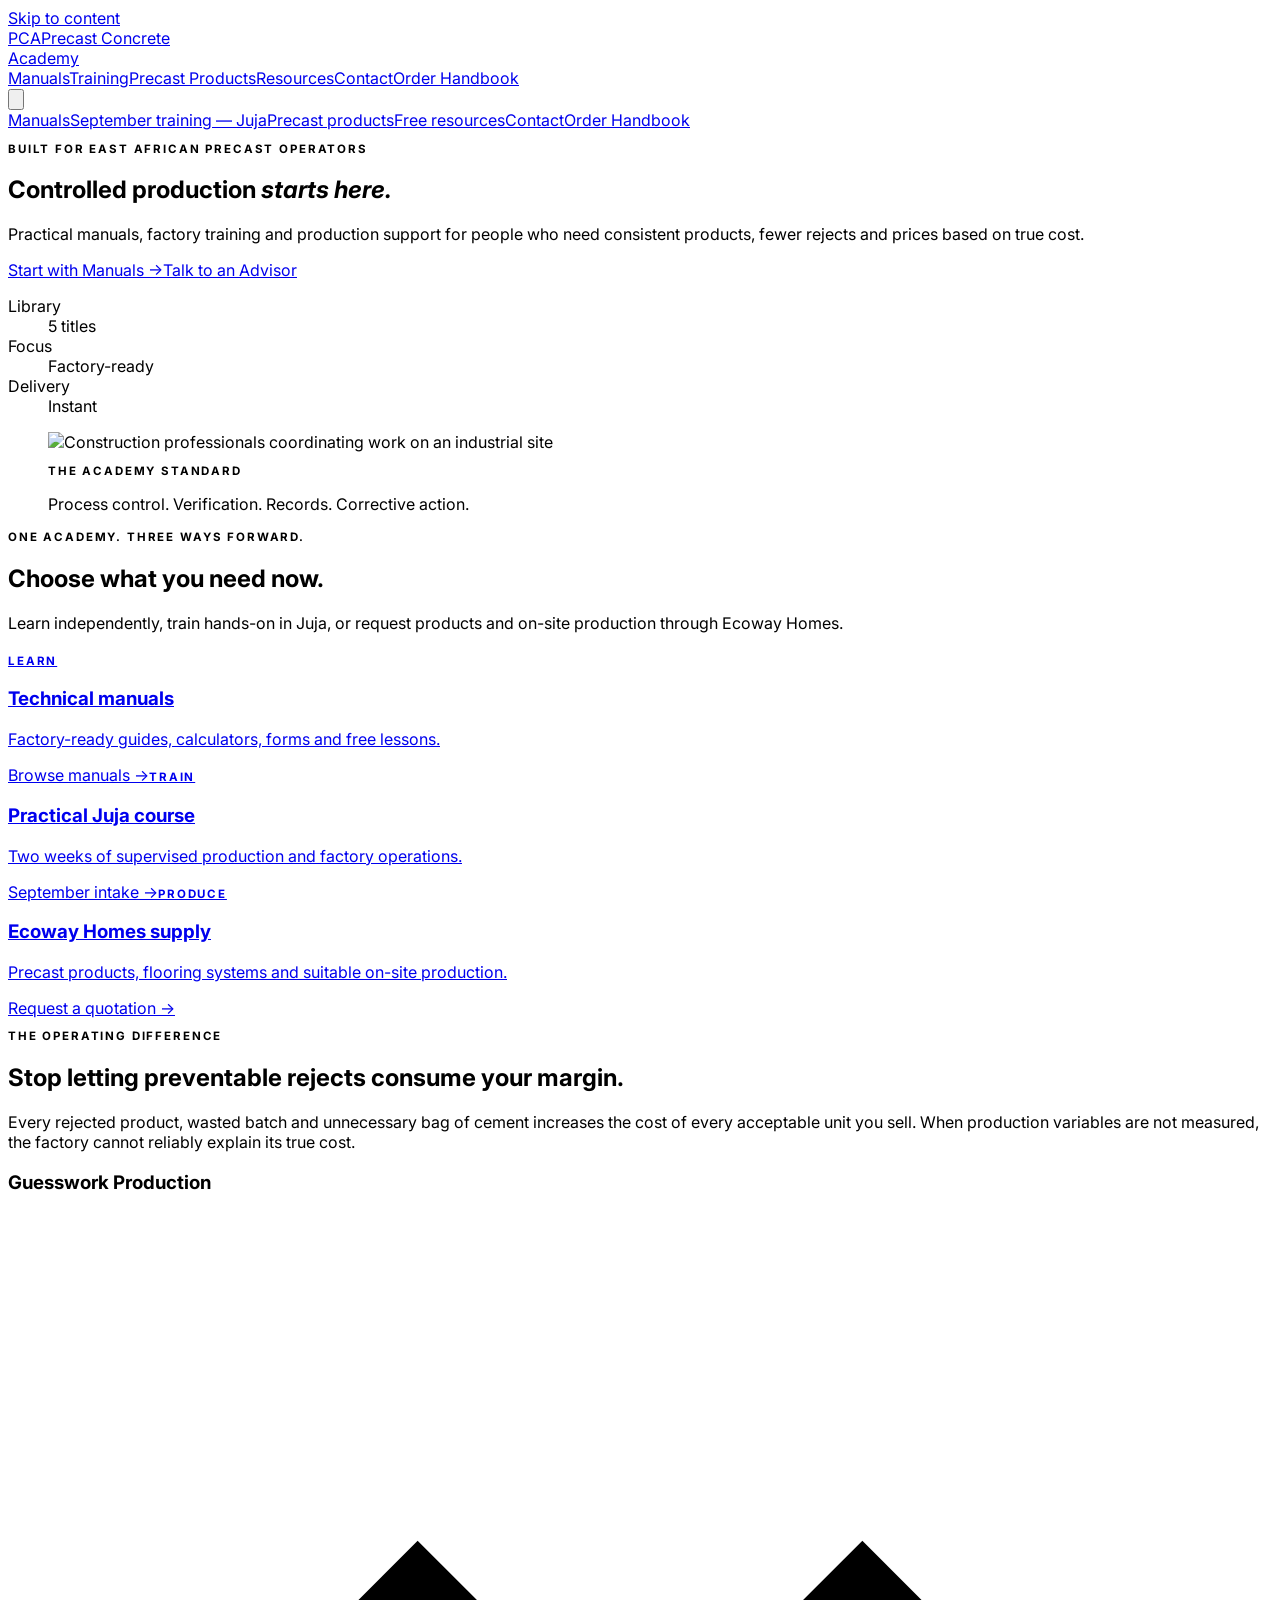
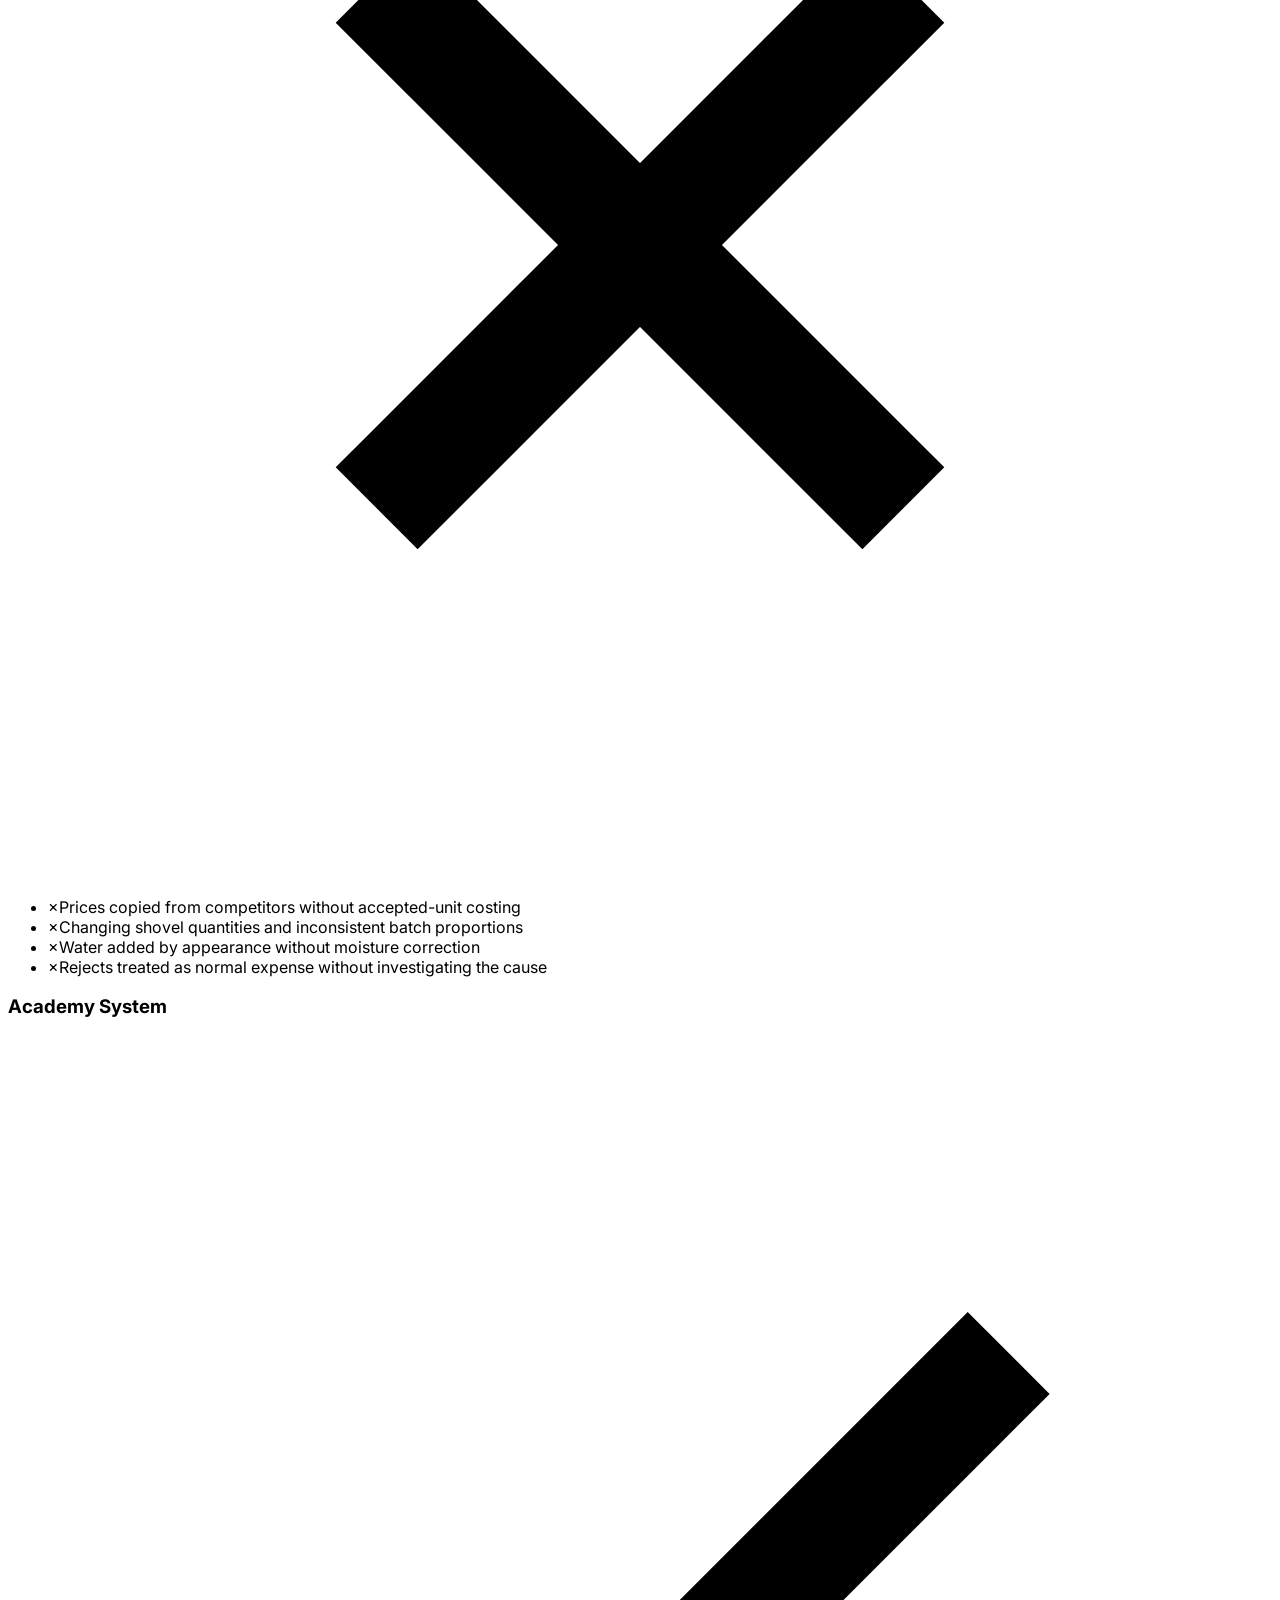
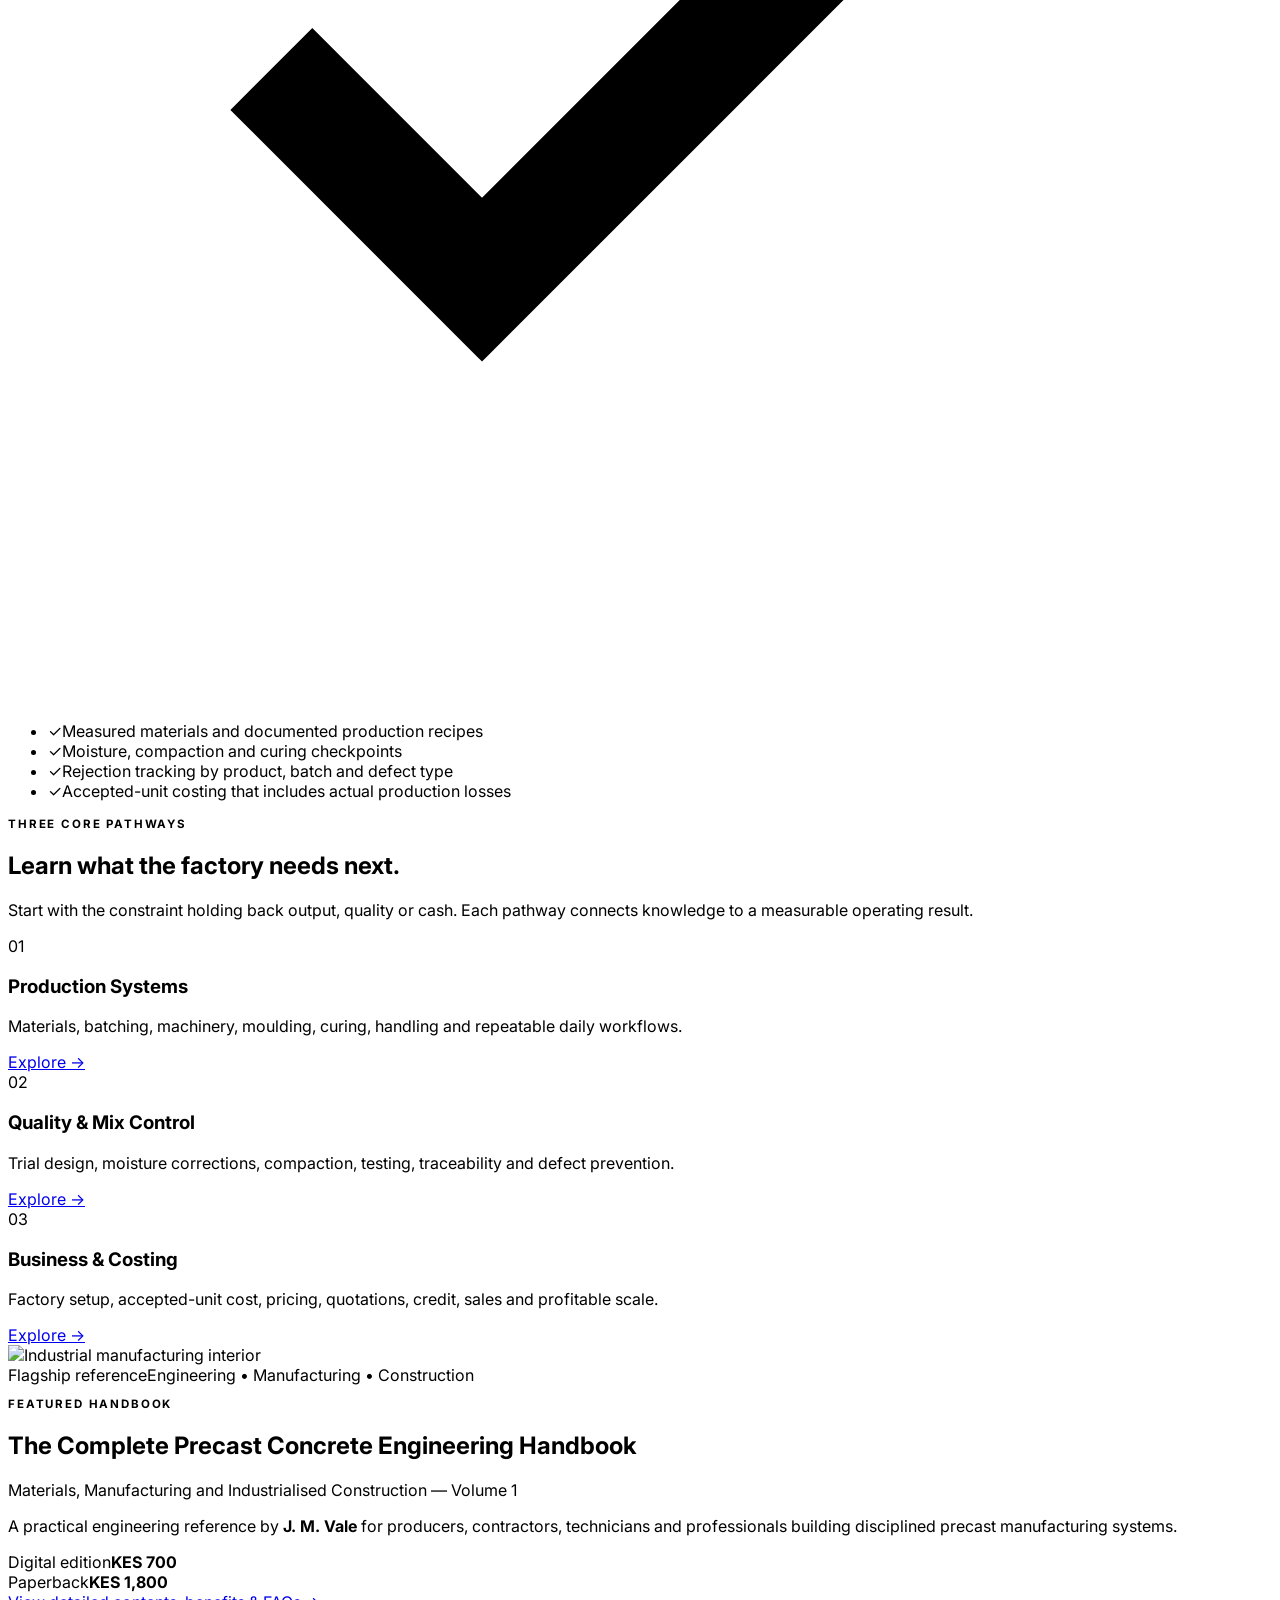
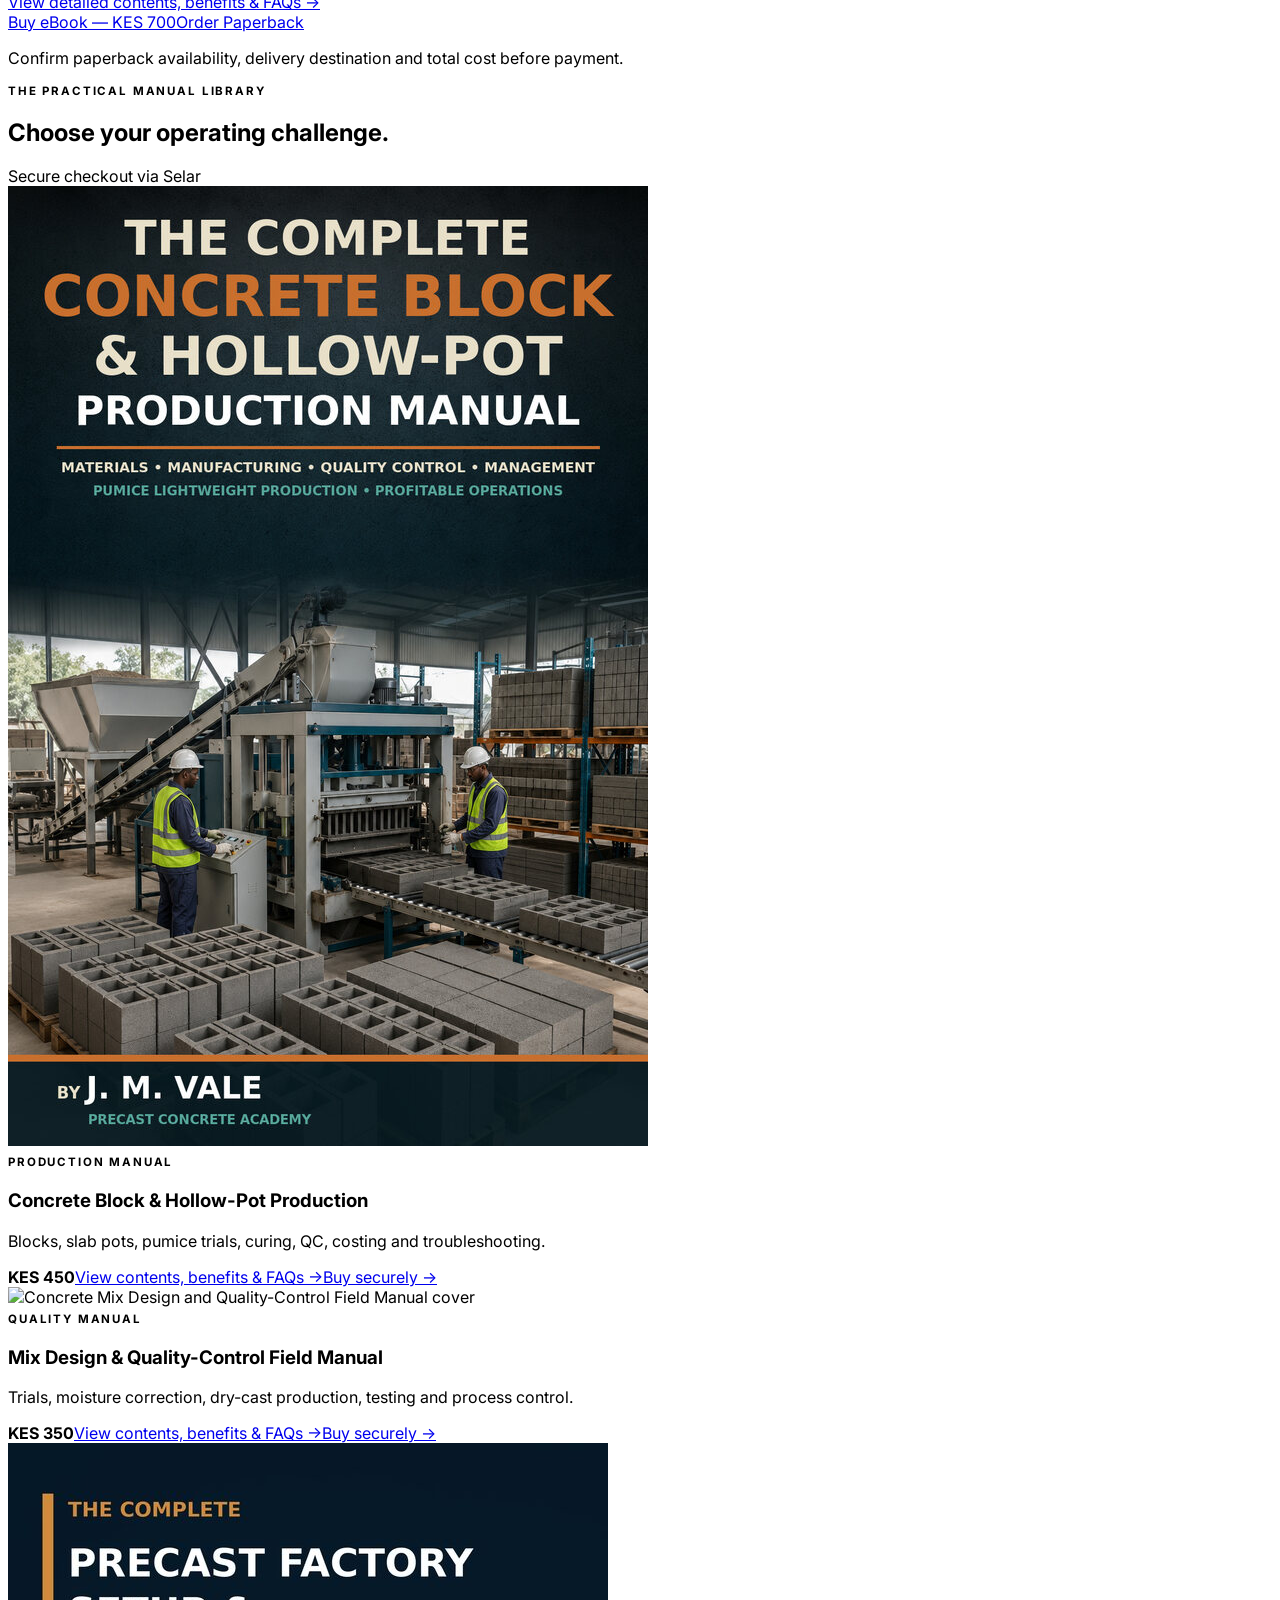
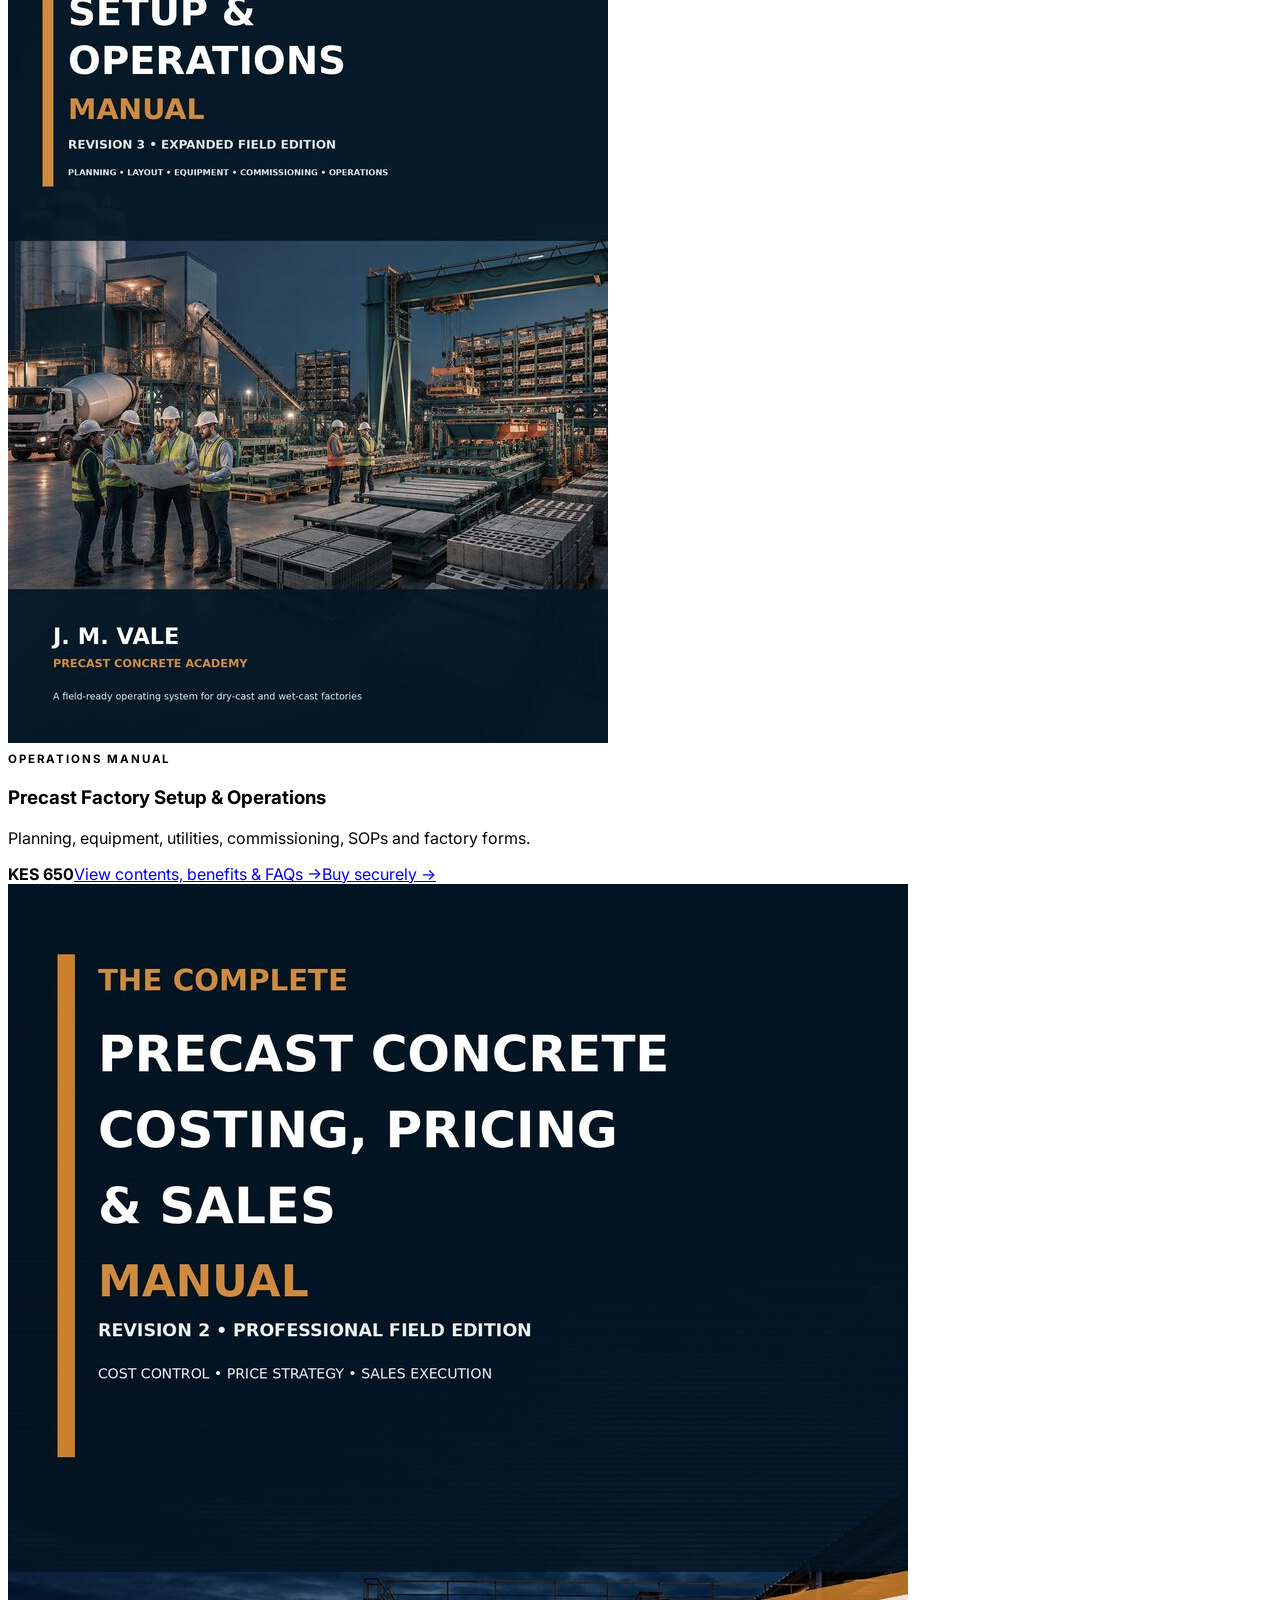
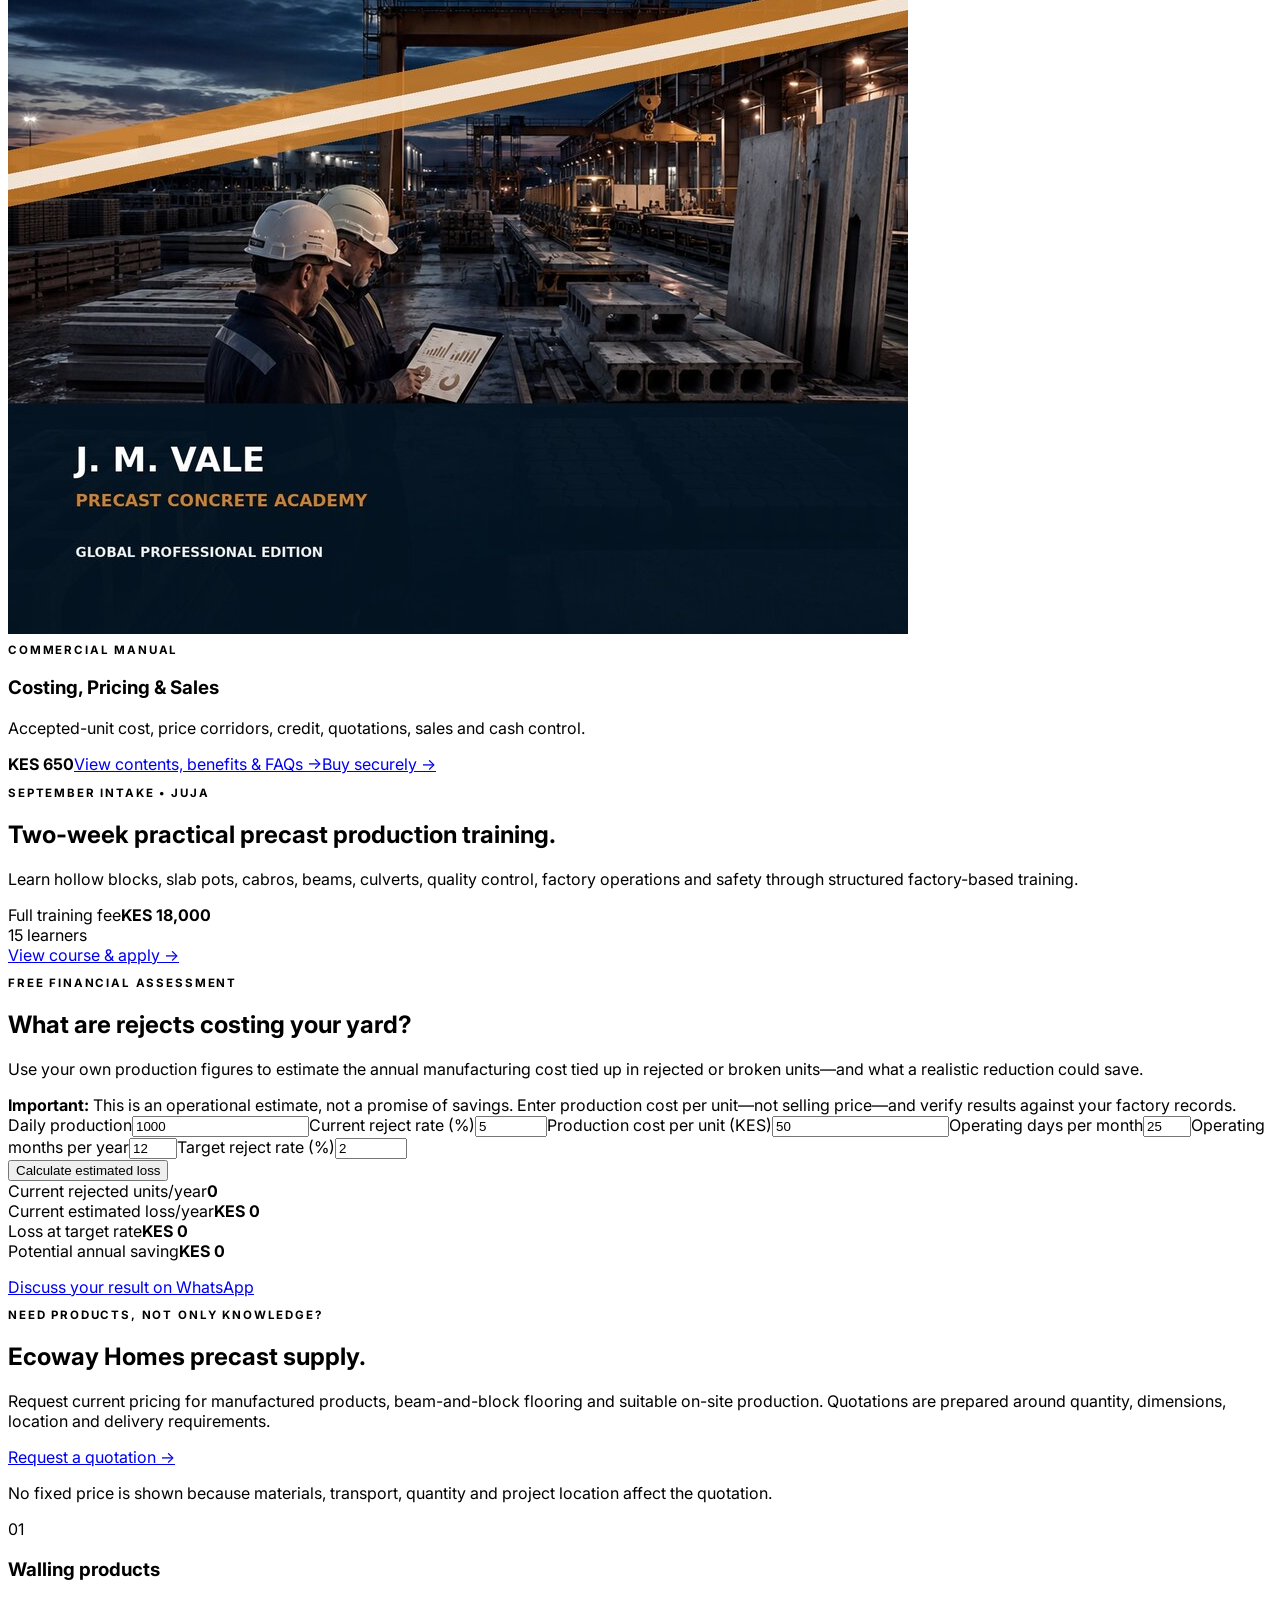
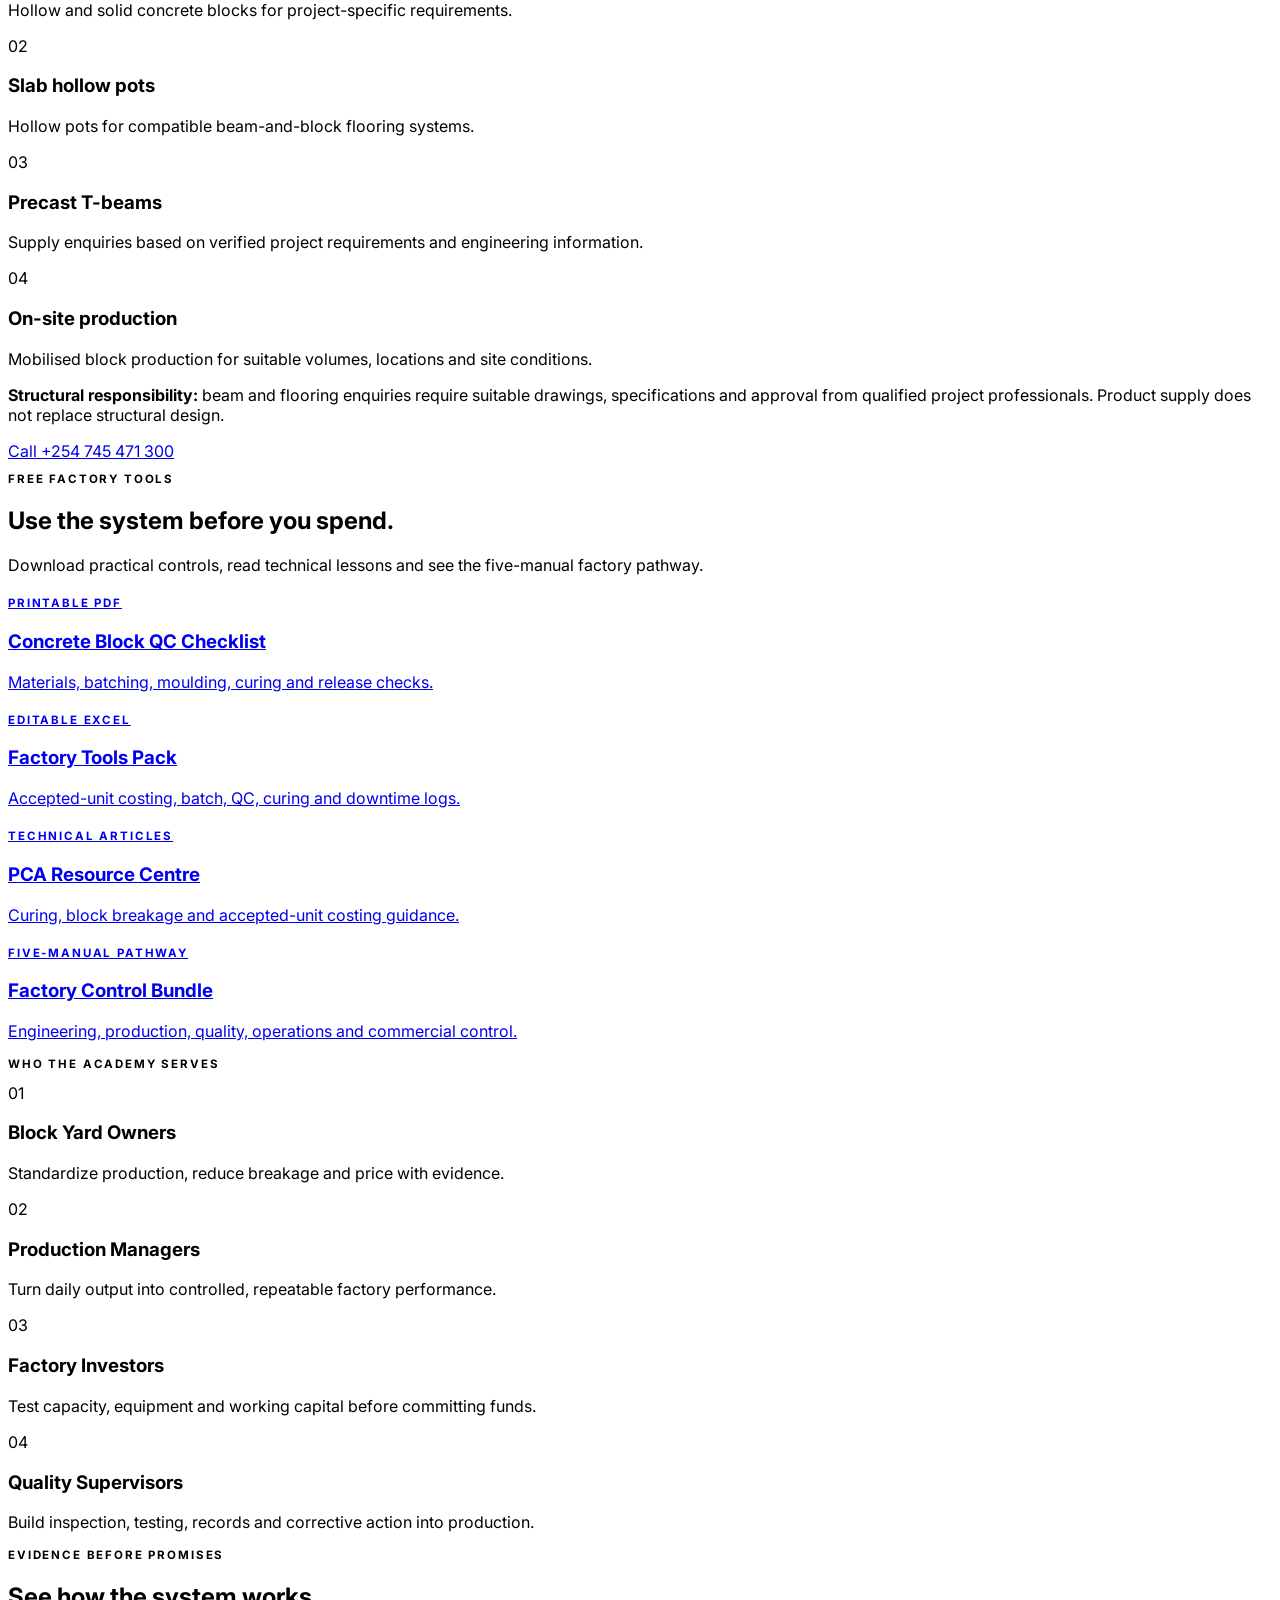
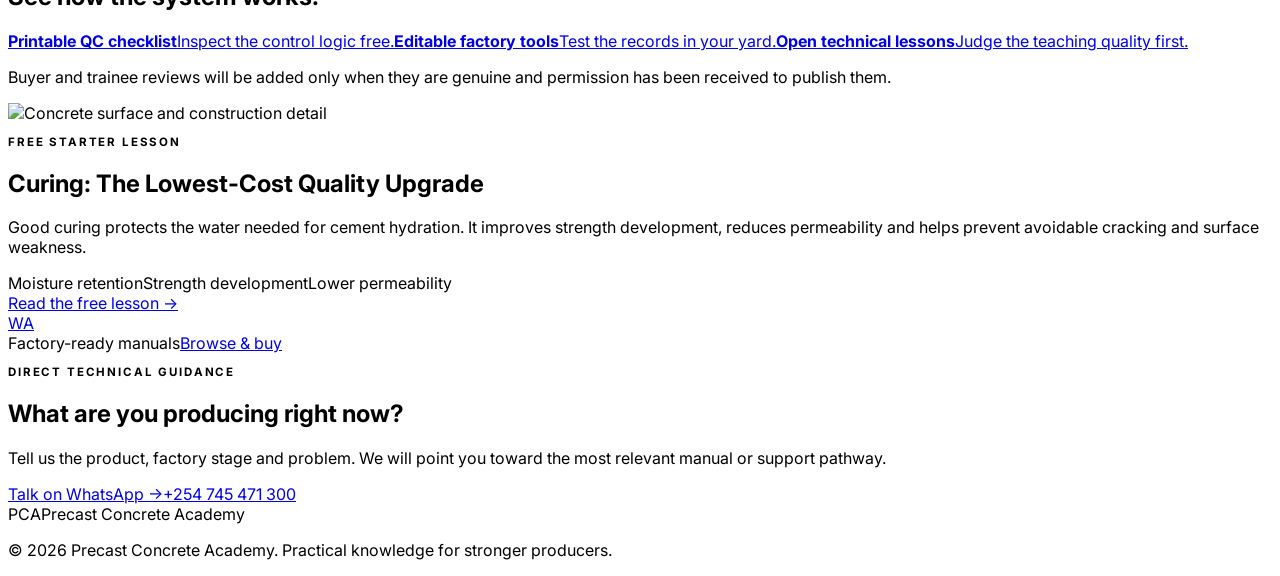
==== commit f9d80a48: "Add configurable reject-loss calculator and evidence-based sales copy" ====
--- a/index.html
+++ b/index.html
@@ -3,7 +3,7 @@
 <head>
 <meta charset="utf-8"><meta name="viewport" content="width=device-width,initial-scale=1">
 <title>Precast Concrete Academy | Controlled Production Starts Here</title>
-<meta name="description" content="Practical precast concrete manuals, production systems and commercial guidance for stronger products, lower rejection and profitable factory operations.">
+<meta name="description" content="Precast concrete manuals, practical production training in Juja, quality-control tools and precast supply support for block yards and concrete producers in Kenya and East Africa.">
 <link rel="canonical" href="https://ecowayprecast.github.io/precast-concrete-academy/"><meta name="theme-color" content="#0B2E1F"><meta property="og:type" content="website"><meta property="og:title" content="Precast Concrete Academy"><meta property="og:description" content="Controlled production starts here. Factory-ready manuals for precast producers."><meta property="og:url" content="https://ecowayprecast.github.io/precast-concrete-academy/"><meta property="og:image" content="https://ecowayprecast.github.io/precast-concrete-academy/precast-costing-pricing-sales-cover.jpg"><meta name="twitter:card" content="summary_large_image">
 <link rel="icon" href="favicon.svg"><link rel="preconnect" href="https://fonts.googleapis.com"><link rel="preconnect" href="https://fonts.gstatic.com" crossorigin><link href="https://fonts.googleapis.com/css2?family=Instrument+Serif:ital@0;1&family=Inter:wght@400;500;600;700&display=swap" rel="stylesheet">
 <script src="https://cdn.tailwindcss.com"></script>
@@ -30,9 +30,9 @@
 <section aria-labelledby="choose-path" class="border-b border-brand-border bg-white"><div class="mx-auto max-w-7xl px-5 py-16 lg:px-8"><div class="grid gap-7 lg:grid-cols-[.7fr_1.3fr] lg:items-end"><div><p class="eyebrow text-brand-green">One academy. Three ways forward.</p><h2 id="choose-path" class="mt-4 font-serif text-5xl leading-none text-brand-green">Choose what you need now.</h2></div><p class="max-w-xl leading-7 text-brand-muted lg:justify-self-end">Learn independently, train hands-on in Juja, or request products and on-site production through Ecoway Homes.</p></div><div class="mt-10 grid gap-5 md:grid-cols-3"><a href="#manuals" class="focus-ring group rounded-xl border border-brand-border bg-brand-bg p-7 transition hover:-translate-y-1 hover:shadow-soft"><span class="eyebrow text-brand-brass">Learn</span><h3 class="mt-5 font-serif text-3xl text-brand-green">Technical manuals</h3><p class="mt-3 text-sm leading-6 text-brand-muted">Factory-ready guides, calculators, forms and free lessons.</p><span class="mt-7 inline-flex font-semibold text-brand-green">Browse manuals <span class="ml-2 transition group-hover:translate-x-1">→</span></span></a><a href="training/index.html" class="focus-ring group rounded-xl border border-brand-green bg-brand-green p-7 text-white transition hover:-translate-y-1 hover:shadow-soft"><span class="eyebrow text-brand-brass">Train</span><h3 class="mt-5 font-serif text-3xl">Practical Juja course</h3><p class="mt-3 text-sm leading-6 text-white/70">Two weeks of supervised production and factory operations.</p><span class="mt-7 inline-flex font-semibold text-brand-brass">September intake <span class="ml-2 transition group-hover:translate-x-1">→</span></span></a><a href="#products" class="focus-ring group rounded-xl border border-brand-border bg-brand-bg p-7 transition hover:-translate-y-1 hover:shadow-soft"><span class="eyebrow text-brand-brass">Produce</span><h3 class="mt-5 font-serif text-3xl text-brand-green">Ecoway Homes supply</h3><p class="mt-3 text-sm leading-6 text-brand-muted">Precast products, flooring systems and suitable on-site production.</p><span class="mt-7 inline-flex font-semibold text-brand-green">Request a quotation <span class="ml-2 transition group-hover:translate-x-1">→</span></span></a></div></div></section>
 
 
-<section class="mx-auto max-w-7xl px-5 py-20 lg:px-8 lg:py-28"><div class="mx-auto mb-12 max-w-3xl text-center"><p class="eyebrow text-brand-green">The operating difference</p><h2 class="mt-4 font-serif text-5xl leading-none text-brand-green sm:text-6xl">Replace reactions with a system.</h2></div><div class="grid gap-5 lg:grid-cols-2">
-<article class="rounded-xl border border-brand-border bg-white p-7 sm:p-9"><div class="mb-7 flex items-center justify-between"><h3 class="font-serif text-3xl text-[#622E25]">Guesswork Production</h3><span class="rounded-full bg-[#F8EDE9] p-2 text-[#8C3B2E]"><svg class="h-5 w-5" viewBox="0 0 24 24" fill="none" stroke="currentColor" stroke-width="2.2" aria-hidden="true"><path d="m7 7 10 10M17 7 7 17"/></svg></span></div><ul class="space-y-4 text-brand-muted"><li class="flex gap-3"><span class="text-[#9C4C3E]">×</span>Shovel estimates and changing batch proportions</li><li class="flex gap-3"><span class="text-[#9C4C3E]">×</span>Water added until the mix “looks right”</li><li class="flex gap-3"><span class="text-[#9C4C3E]">×</span>Defects discovered after curing or delivery</li><li class="flex gap-3"><span class="text-[#9C4C3E]">×</span>Prices copied from competitors without true cost</li></ul></article>
-<article class="rounded-xl border border-brand-green bg-brand-green p-7 text-white sm:p-9"><div class="mb-7 flex items-center justify-between"><h3 class="font-serif text-3xl">Academy System</h3><span class="rounded-full bg-white/10 p-2 text-brand-brass"><svg class="h-5 w-5" viewBox="0 0 24 24" fill="none" stroke="currentColor" stroke-width="2.2" aria-hidden="true"><path d="m5 12 4 4L19 6"/></svg></span></div><ul class="space-y-4 text-white/80"><li class="flex gap-3"><span class="text-brand-brass">✓</span>Measured materials and controlled recipes</li><li class="flex gap-3"><span class="text-brand-brass">✓</span>Moisture, compaction and curing checkpoints</li><li class="flex gap-3"><span class="text-brand-brass">✓</span>Inspection, testing and traceable records</li><li class="flex gap-3"><span class="text-brand-brass">✓</span>Accepted-unit costing and disciplined pricing</li></ul></article>
+<section class="mx-auto max-w-7xl px-5 py-20 lg:px-8 lg:py-28"><div class="mx-auto mb-12 max-w-4xl text-center"><p class="eyebrow text-brand-green">The operating difference</p><h2 class="mt-4 font-serif text-5xl leading-none text-brand-green sm:text-6xl">Stop letting preventable rejects consume your margin.</h2><p class="mx-auto mt-6 max-w-3xl text-lg leading-8 text-brand-muted">Every rejected product, wasted batch and unnecessary bag of cement increases the cost of every acceptable unit you sell. When production variables are not measured, the factory cannot reliably explain its true cost.</p></div><div class="grid gap-5 lg:grid-cols-2">
+<article class="rounded-xl border border-brand-border bg-white p-7 sm:p-9"><div class="mb-7 flex items-center justify-between"><h3 class="font-serif text-3xl text-[#622E25]">Guesswork Production</h3><span class="rounded-full bg-[#F8EDE9] p-2 text-[#8C3B2E]"><svg class="h-5 w-5" viewBox="0 0 24 24" fill="none" stroke="currentColor" stroke-width="2.2" aria-hidden="true"><path d="m7 7 10 10M17 7 7 17"/></svg></span></div><ul class="space-y-4 text-brand-muted"><li class="flex gap-3"><span class="text-[#9C4C3E]">×</span>Prices copied from competitors without accepted-unit costing</li><li class="flex gap-3"><span class="text-[#9C4C3E]">×</span>Changing shovel quantities and inconsistent batch proportions</li><li class="flex gap-3"><span class="text-[#9C4C3E]">×</span>Water added by appearance without moisture correction</li><li class="flex gap-3"><span class="text-[#9C4C3E]">×</span>Rejects treated as normal expense without investigating the cause</li></ul></article>
+<article class="rounded-xl border border-brand-green bg-brand-green p-7 text-white sm:p-9"><div class="mb-7 flex items-center justify-between"><h3 class="font-serif text-3xl">Academy System</h3><span class="rounded-full bg-white/10 p-2 text-brand-brass"><svg class="h-5 w-5" viewBox="0 0 24 24" fill="none" stroke="currentColor" stroke-width="2.2" aria-hidden="true"><path d="m5 12 4 4L19 6"/></svg></span></div><ul class="space-y-4 text-white/80"><li class="flex gap-3"><span class="text-brand-brass">✓</span>Measured materials and documented production recipes</li><li class="flex gap-3"><span class="text-brand-brass">✓</span>Moisture, compaction and curing checkpoints</li><li class="flex gap-3"><span class="text-brand-brass">✓</span>Rejection tracking by product, batch and defect type</li><li class="flex gap-3"><span class="text-brand-brass">✓</span>Accepted-unit costing that includes actual production losses</li></ul></article>
 </div></section>
 
 
@@ -52,6 +52,7 @@
 
 
 <section class="bg-brand-green text-white"><div class="mx-auto grid max-w-7xl gap-8 px-5 py-16 lg:grid-cols-[1fr_.65fr] lg:items-center lg:px-8"><div><p class="eyebrow text-brand-brass">September intake • Juja</p><h2 class="mt-4 font-serif text-5xl leading-none sm:text-6xl">Two-week practical precast production training.</h2><p class="mt-5 max-w-2xl leading-7 text-white/70">Learn hollow blocks, slab pots, cabros, beams, culverts, quality control, factory operations and safety through structured factory-based training.</p></div><div class="rounded-xl border border-white/15 bg-white/5 p-6"><div class="flex items-end justify-between gap-4"><div><span class="text-sm text-white/60">Full training fee</span><strong class="mt-1 block text-3xl text-brand-brass">KES 18,000</strong></div><span class="rounded-full bg-white/10 px-4 py-2 text-sm">15 learners</span></div><a href="training/index.html" class="focus-ring mt-6 flex items-center justify-between rounded-lg bg-brand-brass px-5 py-4 font-semibold text-brand-green">View course &amp; apply <span>→</span></a></div></div></section>
+<section id="loss-calculator" class="border-b border-brand-border bg-white"><div class="mx-auto max-w-7xl px-5 py-20 lg:px-8 lg:py-28"><div class="grid gap-12 lg:grid-cols-[.72fr_1.28fr] lg:items-start"><div><p class="eyebrow text-brand-green">Free financial assessment</p><h2 class="mt-4 font-serif text-5xl leading-none text-brand-green sm:text-6xl">What are rejects costing your yard?</h2><p class="mt-6 max-w-xl leading-7 text-brand-muted">Use your own production figures to estimate the annual manufacturing cost tied up in rejected or broken units—and what a realistic reduction could save.</p><div class="mt-8 rounded-xl border border-brand-border bg-brand-bg p-5 text-sm leading-6 text-brand-muted"><strong class="text-brand-green">Important:</strong> This is an operational estimate, not a promise of savings. Enter production cost per unit—not selling price—and verify results against your factory records.</div></div><form id="lossCalculator" class="rounded-xl border border-brand-border bg-brand-bg p-6 shadow-soft sm:p-8"><div class="grid gap-5 sm:grid-cols-2"><label class="text-sm font-semibold text-brand-green">Daily production<input id="calcDaily" name="dailyProduction" type="number" min="0" step="1" value="1000" required class="focus-ring mt-2 w-full rounded-lg border border-brand-border bg-white px-4 py-3 text-base font-normal text-[#111]"></label><label class="text-sm font-semibold text-brand-green">Current reject rate (%)<input id="calcRate" name="rejectRate" type="number" min="0" max="100" step="0.1" value="5" required class="focus-ring mt-2 w-full rounded-lg border border-brand-border bg-white px-4 py-3 text-base font-normal text-[#111]"></label><label class="text-sm font-semibold text-brand-green">Production cost per unit (KES)<input id="calcCost" name="unitCost" type="number" min="0" step="0.01" value="50" required class="focus-ring mt-2 w-full rounded-lg border border-brand-border bg-white px-4 py-3 text-base font-normal text-[#111]"></label><label class="text-sm font-semibold text-brand-green">Operating days per month<input id="calcDays" name="daysPerMonth" type="number" min="1" max="31" step="1" value="25" required class="focus-ring mt-2 w-full rounded-lg border border-brand-border bg-white px-4 py-3 text-base font-normal text-[#111]"></label><label class="text-sm font-semibold text-brand-green">Operating months per year<input id="calcMonths" name="monthsPerYear" type="number" min="1" max="12" step="1" value="12" required class="focus-ring mt-2 w-full rounded-lg border border-brand-border bg-white px-4 py-3 text-base font-normal text-[#111]"></label><label class="text-sm font-semibold text-brand-green">Target reject rate (%)<input id="calcTarget" name="targetRate" type="number" min="0" max="100" step="0.1" value="2" required class="focus-ring mt-2 w-full rounded-lg border border-brand-border bg-white px-4 py-3 text-base font-normal text-[#111]"></label></div><button type="submit" class="focus-ring mt-6 w-full rounded-lg bg-brand-green px-6 py-4 font-semibold text-white hover:bg-brand-green-hover">Calculate estimated loss</button><div id="calcResult" class="mt-6 hidden rounded-xl border border-brand-border bg-white p-6" role="status" aria-live="polite"><div class="grid gap-5 sm:grid-cols-2"><div><span class="text-xs font-semibold uppercase tracking-wider text-brand-muted">Current rejected units/year</span><strong id="calcUnits" class="mt-2 block text-2xl text-brand-green">0</strong></div><div><span class="text-xs font-semibold uppercase tracking-wider text-brand-muted">Current estimated loss/year</span><strong id="calcLoss" class="mt-2 block text-2xl text-[#8C3B2E]">KES 0</strong></div><div><span class="text-xs font-semibold uppercase tracking-wider text-brand-muted">Loss at target rate</span><strong id="calcTargetLoss" class="mt-2 block text-2xl text-brand-green">KES 0</strong></div><div><span class="text-xs font-semibold uppercase tracking-wider text-brand-muted">Potential annual saving</span><strong id="calcSaving" class="mt-2 block text-2xl text-brand-brass-hover">KES 0</strong></div></div><p id="calcNote" class="mt-5 border-t border-brand-border pt-4 text-sm leading-6 text-brand-muted"></p><a href="https://wa.me/254745471300?text=Hello%20Precast%20Concrete%20Academy%2C%20I%20used%20the%20reject-loss%20calculator%20and%20would%20like%20guidance%20on%20reducing%20production%20losses." target="_blank" rel="noopener noreferrer" class="focus-ring mt-5 inline-flex rounded-lg border border-brand-green px-5 py-3 font-semibold text-brand-green hover:bg-brand-green hover:text-white">Discuss your result on WhatsApp</a></div></form></div></div></section>
 <section id="products" class="border-b border-brand-border bg-brand-bg"><div class="mx-auto max-w-7xl px-5 py-20 lg:px-8 lg:py-28"><div class="grid gap-10 lg:grid-cols-[.8fr_1.2fr]"><div><p class="eyebrow text-brand-green">Need products, not only knowledge?</p><h2 class="mt-4 font-serif text-5xl leading-none text-brand-green sm:text-6xl">Ecoway Homes precast supply.</h2><p class="mt-6 max-w-xl leading-7 text-brand-muted">Request current pricing for manufactured products, beam-and-block flooring and suitable on-site production. Quotations are prepared around quantity, dimensions, location and delivery requirements.</p><a href="https://wa.me/254745471300?text=Hello%20Ecoway%20Homes%2C%20I%20would%20like%20a%20precast%20quotation.%0AProduct%3A%0AQuantity%3A%0ADimensions%3A%0AProject%20location%3A%0AProject%20stage%3A" target="_blank" rel="noopener noreferrer" class="focus-ring mt-8 inline-flex rounded-lg bg-brand-brass px-6 py-3.5 font-semibold text-brand-green hover:bg-brand-brass-hover">Request a quotation <span class="ml-2">→</span></a><p class="mt-3 text-xs leading-5 text-brand-muted">No fixed price is shown because materials, transport, quantity and project location affect the quotation.</p></div><div class="grid gap-4 sm:grid-cols-2"><article class="rounded-xl border border-brand-border bg-white p-6"><span class="text-sm text-brand-brass">01</span><h3 class="mt-5 text-xl font-semibold text-brand-green">Walling products</h3><p class="mt-2 text-sm leading-6 text-brand-muted">Hollow and solid concrete blocks for project-specific requirements.</p></article><article class="rounded-xl border border-brand-border bg-white p-6"><span class="text-sm text-brand-brass">02</span><h3 class="mt-5 text-xl font-semibold text-brand-green">Slab hollow pots</h3><p class="mt-2 text-sm leading-6 text-brand-muted">Hollow pots for compatible beam-and-block flooring systems.</p></article><article class="rounded-xl border border-brand-border bg-white p-6"><span class="text-sm text-brand-brass">03</span><h3 class="mt-5 text-xl font-semibold text-brand-green">Precast T-beams</h3><p class="mt-2 text-sm leading-6 text-brand-muted">Supply enquiries based on verified project requirements and engineering information.</p></article><article class="rounded-xl border border-brand-border bg-white p-6"><span class="text-sm text-brand-brass">04</span><h3 class="mt-5 text-xl font-semibold text-brand-green">On-site production</h3><p class="mt-2 text-sm leading-6 text-brand-muted">Mobilised block production for suitable volumes, locations and site conditions.</p></article></div></div><div class="mt-10 rounded-xl border border-brand-border bg-white p-6 sm:flex sm:items-center sm:justify-between"><p class="max-w-3xl text-sm leading-6 text-brand-muted"><strong class="text-brand-green">Structural responsibility:</strong> beam and flooring enquiries require suitable drawings, specifications and approval from qualified project professionals. Product supply does not replace structural design.</p><a href="tel:+254745471300" class="focus-ring mt-4 inline-flex whitespace-nowrap rounded-lg border border-brand-green px-5 py-3 font-semibold text-brand-green sm:ml-8 sm:mt-0">Call +254 745 471 300</a></div></div></section>
 <section class="border-y border-brand-border bg-[#EEF3F0]"><div class="mx-auto max-w-7xl px-5 py-20 lg:px-8"><div class="grid gap-8 lg:grid-cols-[.8fr_1.2fr] lg:items-end"><div><p class="eyebrow text-brand-brass">Free factory tools</p><h2 class="mt-4 font-serif text-5xl leading-none text-brand-green">Use the system before you spend.</h2><p class="mt-5 leading-7 text-brand-muted">Download practical controls, read technical lessons and see the five-manual factory pathway.</p></div><div class="grid gap-4 sm:grid-cols-2"><a href="downloads/pca-concrete-block-qc-checklist.pdf" class="focus-ring rounded-xl bg-brand-green p-6 text-white"><span class="eyebrow text-brand-brass">Printable PDF</span><h3 class="mt-4 text-xl font-semibold">Concrete Block QC Checklist</h3><p class="mt-2 text-sm leading-6 text-white/70">Materials, batching, moulding, curing and release checks.</p></a><a href="downloads/pca-factory-tools-pack.xlsx" class="focus-ring rounded-xl border border-brand-border bg-white p-6"><span class="eyebrow text-brand-brass">Editable Excel</span><h3 class="mt-4 text-xl font-semibold text-brand-green">Factory Tools Pack</h3><p class="mt-2 text-sm leading-6 text-brand-muted">Accepted-unit costing, batch, QC, curing and downtime logs.</p></a><a href="resources/index.html" class="focus-ring rounded-xl border border-brand-border bg-white p-6"><span class="eyebrow text-brand-brass">Technical articles</span><h3 class="mt-4 text-xl font-semibold text-brand-green">PCA Resource Centre</h3><p class="mt-2 text-sm leading-6 text-brand-muted">Curing, block breakage and accepted-unit costing guidance.</p></a><a href="bundles/factory-control-bundle.html" class="focus-ring rounded-xl bg-brand-brass p-6 text-brand-green"><span class="eyebrow">Five-manual pathway</span><h3 class="mt-4 text-xl font-semibold">Factory Control Bundle</h3><p class="mt-2 text-sm leading-6">Engineering, production, quality, operations and commercial control.</p></a></div></div></div></section>
 <section class="border-y border-brand-border bg-white"><div class="mx-auto max-w-7xl px-5 py-20 lg:px-8 lg:py-24"><p class="eyebrow text-brand-green">Who the Academy serves</p><div class="mt-10 grid border-l border-t border-brand-border sm:grid-cols-2 lg:grid-cols-4"><article class="border-b border-r border-brand-border p-7"><span class="text-sm text-brand-brass">01</span><h3 class="mt-8 text-lg font-semibold text-brand-green">Block Yard Owners</h3><p class="mt-3 text-sm leading-6 text-brand-muted">Standardize production, reduce breakage and price with evidence.</p></article><article class="border-b border-r border-brand-border p-7"><span class="text-sm text-brand-brass">02</span><h3 class="mt-8 text-lg font-semibold text-brand-green">Production Managers</h3><p class="mt-3 text-sm leading-6 text-brand-muted">Turn daily output into controlled, repeatable factory performance.</p></article><article class="border-b border-r border-brand-border p-7"><span class="text-sm text-brand-brass">03</span><h3 class="mt-8 text-lg font-semibold text-brand-green">Factory Investors</h3><p class="mt-3 text-sm leading-6 text-brand-muted">Test capacity, equipment and working capital before committing funds.</p></article><article class="border-b border-r border-brand-border p-7"><span class="text-sm text-brand-brass">04</span><h3 class="mt-8 text-lg font-semibold text-brand-green">Quality Supervisors</h3><p class="mt-3 text-sm leading-6 text-brand-muted">Build inspection, testing, records and corrective action into production.</p></article></div></div></section>
@@ -61,5 +62,5 @@
 </main>
 
 <a href="https://wa.me/254745471300?text=Hello%20Precast%20Concrete%20Academy%2C%20I%20need%20help%20choosing%20a%20manual." aria-label="Chat with PCA on WhatsApp" class="focus-ring fixed bottom-20 right-4 z-40 grid h-14 w-14 place-items-center rounded-full bg-[#18A66A] text-sm font-bold text-white shadow-2xl md:bottom-6">WA</a><div class="fixed inset-x-0 bottom-0 z-30 border-t border-white/10 bg-brand-green px-4 py-3 text-white shadow-2xl md:hidden"><div class="mx-auto flex max-w-lg items-center justify-between gap-3"><span class="text-sm font-semibold">Factory-ready manuals</span><a href="#manuals" class="focus-ring rounded-lg bg-brand-brass px-5 py-3 text-sm font-bold text-brand-green">Browse &amp; buy</a></div></div><footer id="contact" class="bg-brand-green text-white"><div class="mx-auto max-w-7xl px-5 py-20 lg:px-8 lg:py-24"><div class="grid gap-10 lg:grid-cols-[1.15fr_.85fr] lg:items-end"><div><p class="eyebrow text-brand-brass">Direct technical guidance</p><h2 class="mt-5 max-w-3xl font-serif text-6xl leading-[.92] sm:text-7xl">What are you producing right now?</h2><p class="mt-6 max-w-xl leading-7 text-white/70">Tell us the product, factory stage and problem. We will point you toward the most relevant manual or support pathway.</p></div><div class="lg:justify-self-end"><a href="https://wa.me/254745471300?text=Hello%20Precast%20Concrete%20Academy%2C%20I%20am%20currently%20producing%20or%20planning%20to%20produce%3A%20" target="_blank" rel="noopener noreferrer" class="focus-ring inline-flex w-full items-center justify-center rounded-lg bg-brand-brass px-7 py-4 font-semibold text-brand-green hover:bg-brand-brass-hover sm:w-auto">Talk on WhatsApp <span class="ml-3">→</span></a><a href="tel:+254745471300" class="focus-ring mt-4 block rounded text-center text-sm text-white/65 hover:text-white">+254 745 471 300</a></div></div><div class="mt-20 flex flex-col gap-6 border-t border-white/15 pt-8 text-sm text-white/55 sm:flex-row sm:items-center sm:justify-between"><div class="flex items-center gap-3"><span class="grid h-9 w-9 place-items-center rounded-lg border border-white/20 font-bold text-white">PCA</span><span>Precast Concrete Academy</span></div><p>© 2026 Precast Concrete Academy. Practical knowledge for stronger producers.</p></div></div></footer>
-<script>const menuButton=document.getElementById('menuButton'),mobileMenu=document.getElementById('mobileMenu'),openIcon=document.getElementById('menuOpenIcon'),closeIcon=document.getElementById('menuCloseIcon');function setMenu(open){mobileMenu.classList.toggle('hidden',!open);openIcon.classList.toggle('hidden',open);closeIcon.classList.toggle('hidden',!open);menuButton.setAttribute('aria-expanded',String(open));menuButton.setAttribute('aria-label',open?'Close menu':'Open menu')}menuButton.addEventListener('click',()=>setMenu(menuButton.getAttribute('aria-expanded')!=='true'));mobileMenu.querySelectorAll('a').forEach(link=>link.addEventListener('click',()=>setMenu(false)));document.addEventListener('keydown',event=>{if(event.key==='Escape')setMenu(false)});</script>
+<script>const menuButton=document.getElementById('menuButton'),mobileMenu=document.getElementById('mobileMenu'),openIcon=document.getElementById('menuOpenIcon'),closeIcon=document.getElementById('menuCloseIcon');function setMenu(open){mobileMenu.classList.toggle('hidden',!open);openIcon.classList.toggle('hidden',open);closeIcon.classList.toggle('hidden',!open);menuButton.setAttribute('aria-expanded',String(open));menuButton.setAttribute('aria-label',open?'Close menu':'Open menu')}menuButton.addEventListener('click',()=>setMenu(menuButton.getAttribute('aria-expanded')!=='true'));mobileMenu.querySelectorAll('a').forEach(link=>link.addEventListener('click',()=>setMenu(false)));document.addEventListener('keydown',event=>{if(event.key==='Escape')setMenu(false)});const lossCalculator=document.getElementById('lossCalculator'),kes=new Intl.NumberFormat('en-KE',{style:'currency',currency:'KES',maximumFractionDigits:0});lossCalculator.addEventListener('submit',event=>{event.preventDefault();const daily=Math.max(0,Number(document.getElementById('calcDaily').value)),rate=Math.min(100,Math.max(0,Number(document.getElementById('calcRate').value))),cost=Math.max(0,Number(document.getElementById('calcCost').value)),days=Math.min(31,Math.max(1,Number(document.getElementById('calcDays').value))),months=Math.min(12,Math.max(1,Number(document.getElementById('calcMonths').value))),target=Math.min(100,Math.max(0,Number(document.getElementById('calcTarget').value))),annualUnits=daily*days*months,currentRejected=Math.round(annualUnits*rate/100),currentLoss=currentRejected*cost,targetRejected=Math.round(annualUnits*target/100),targetLoss=targetRejected*cost,saving=Math.max(0,currentLoss-targetLoss);document.getElementById('calcUnits').textContent=currentRejected.toLocaleString('en-KE');document.getElementById('calcLoss').textContent=kes.format(currentLoss);document.getElementById('calcTargetLoss').textContent=kes.format(targetLoss);document.getElementById('calcSaving').textContent=kes.format(saving);document.getElementById('calcNote').textContent=target>rate?'Your target reject rate is above the current rate, so no saving is shown. Enter a lower target to model an improvement.':'Estimate based on '+annualUnits.toLocaleString('en-KE')+' units produced per year. Actual recoverable savings depend on defect causes, corrective actions and verified factory records.';document.getElementById('calcResult').classList.remove('hidden')});</script>
 </body></html>
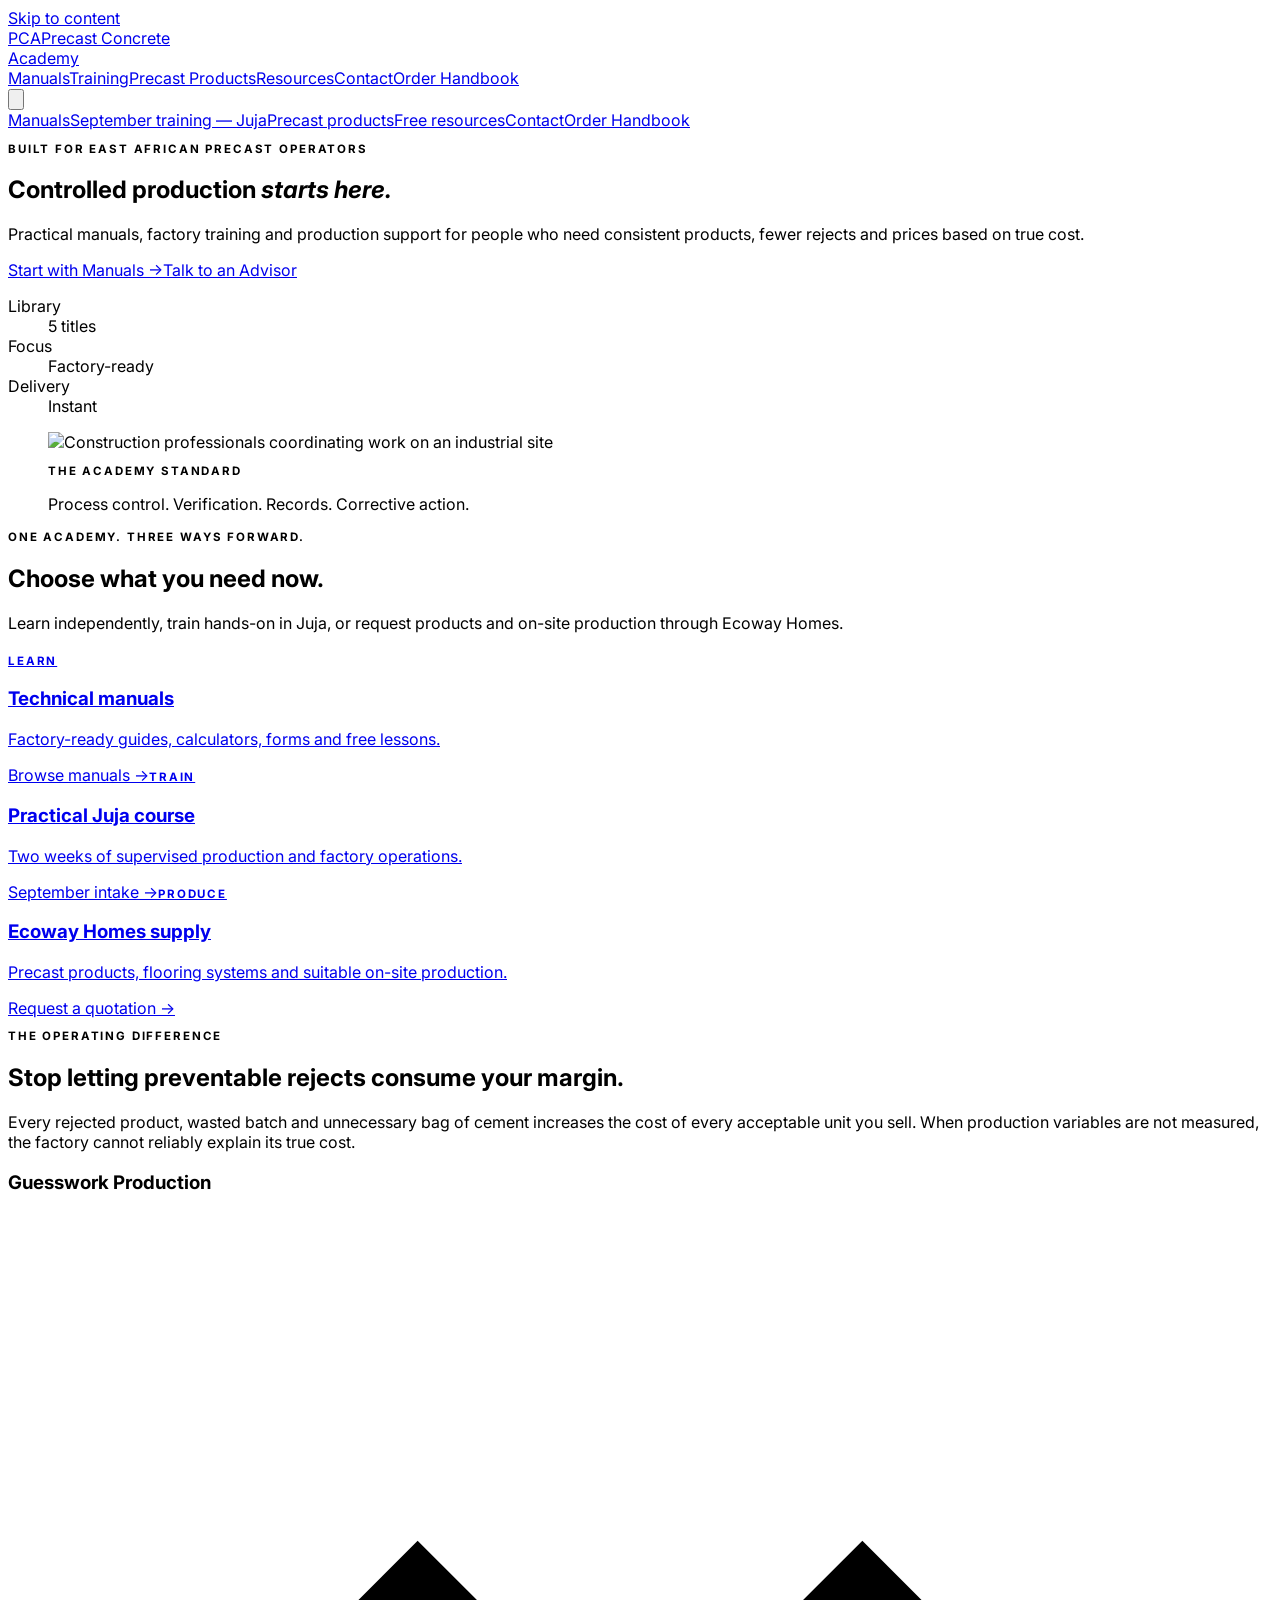
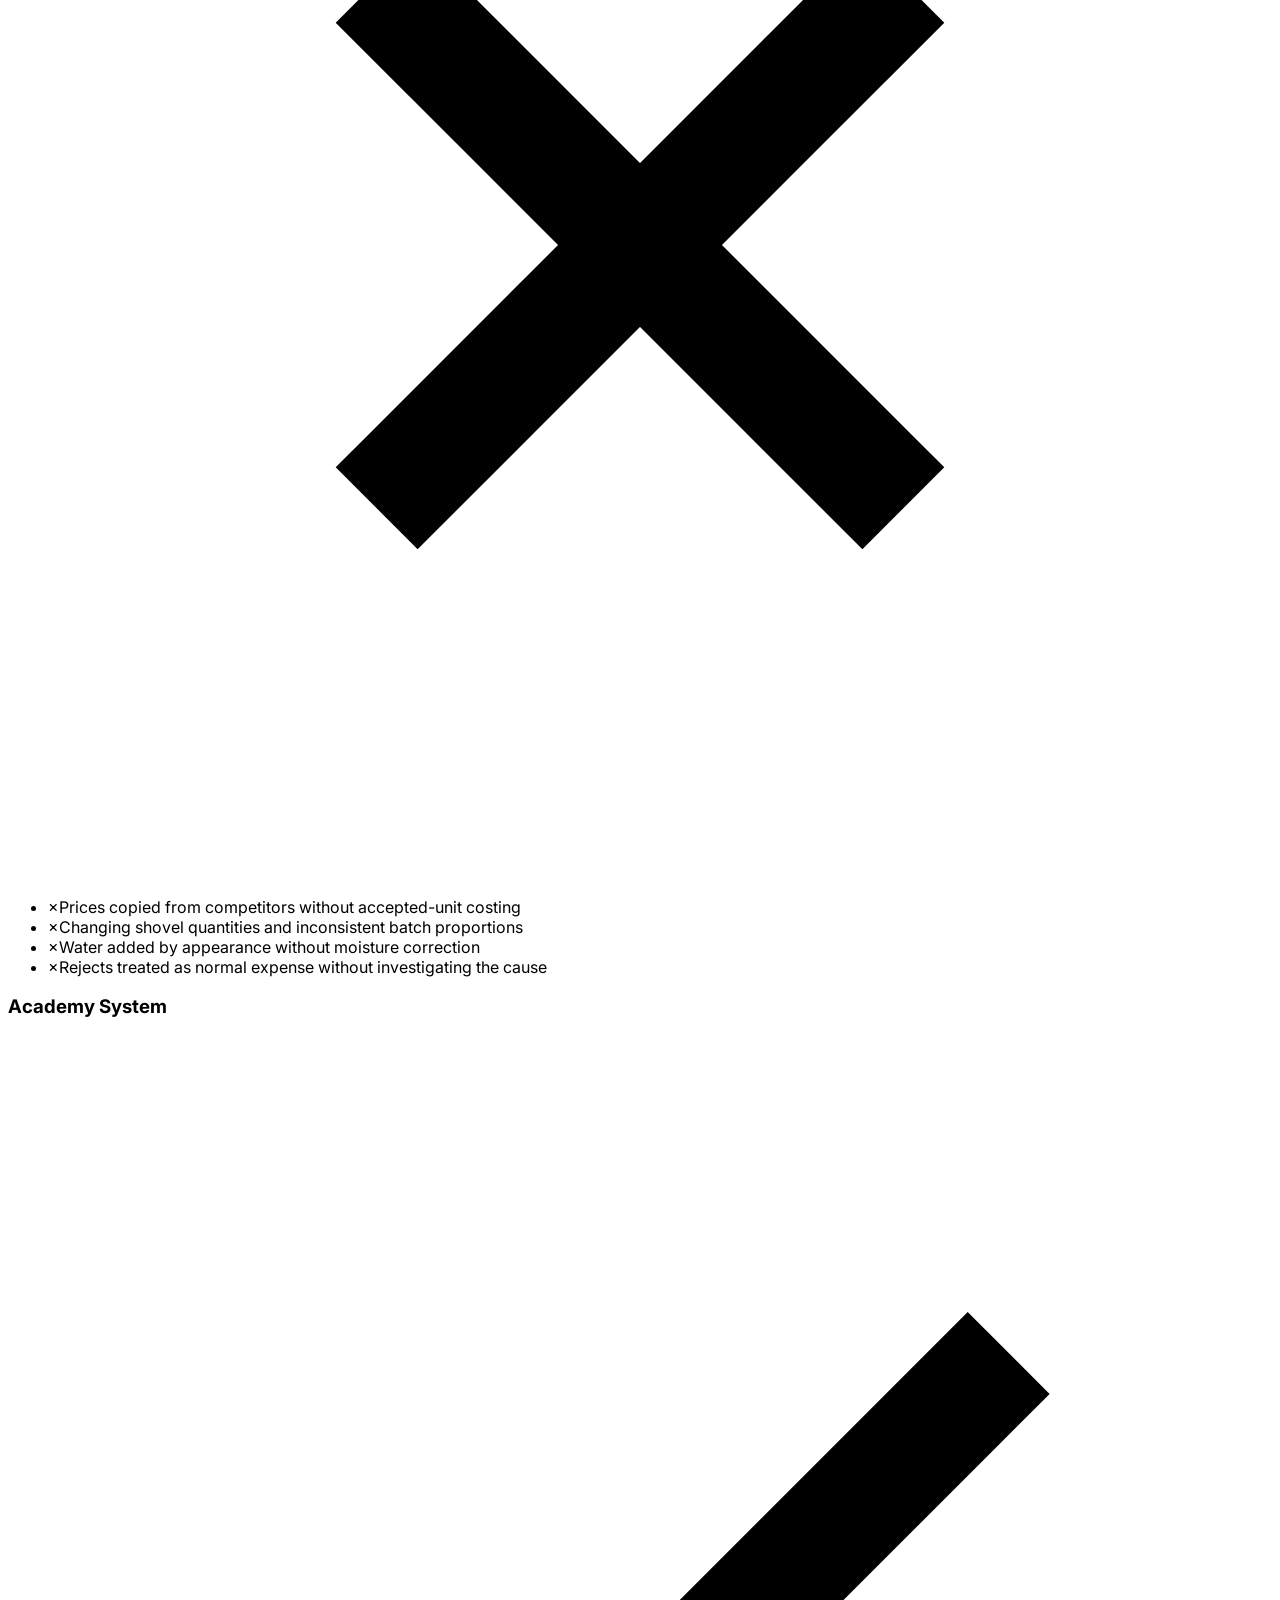
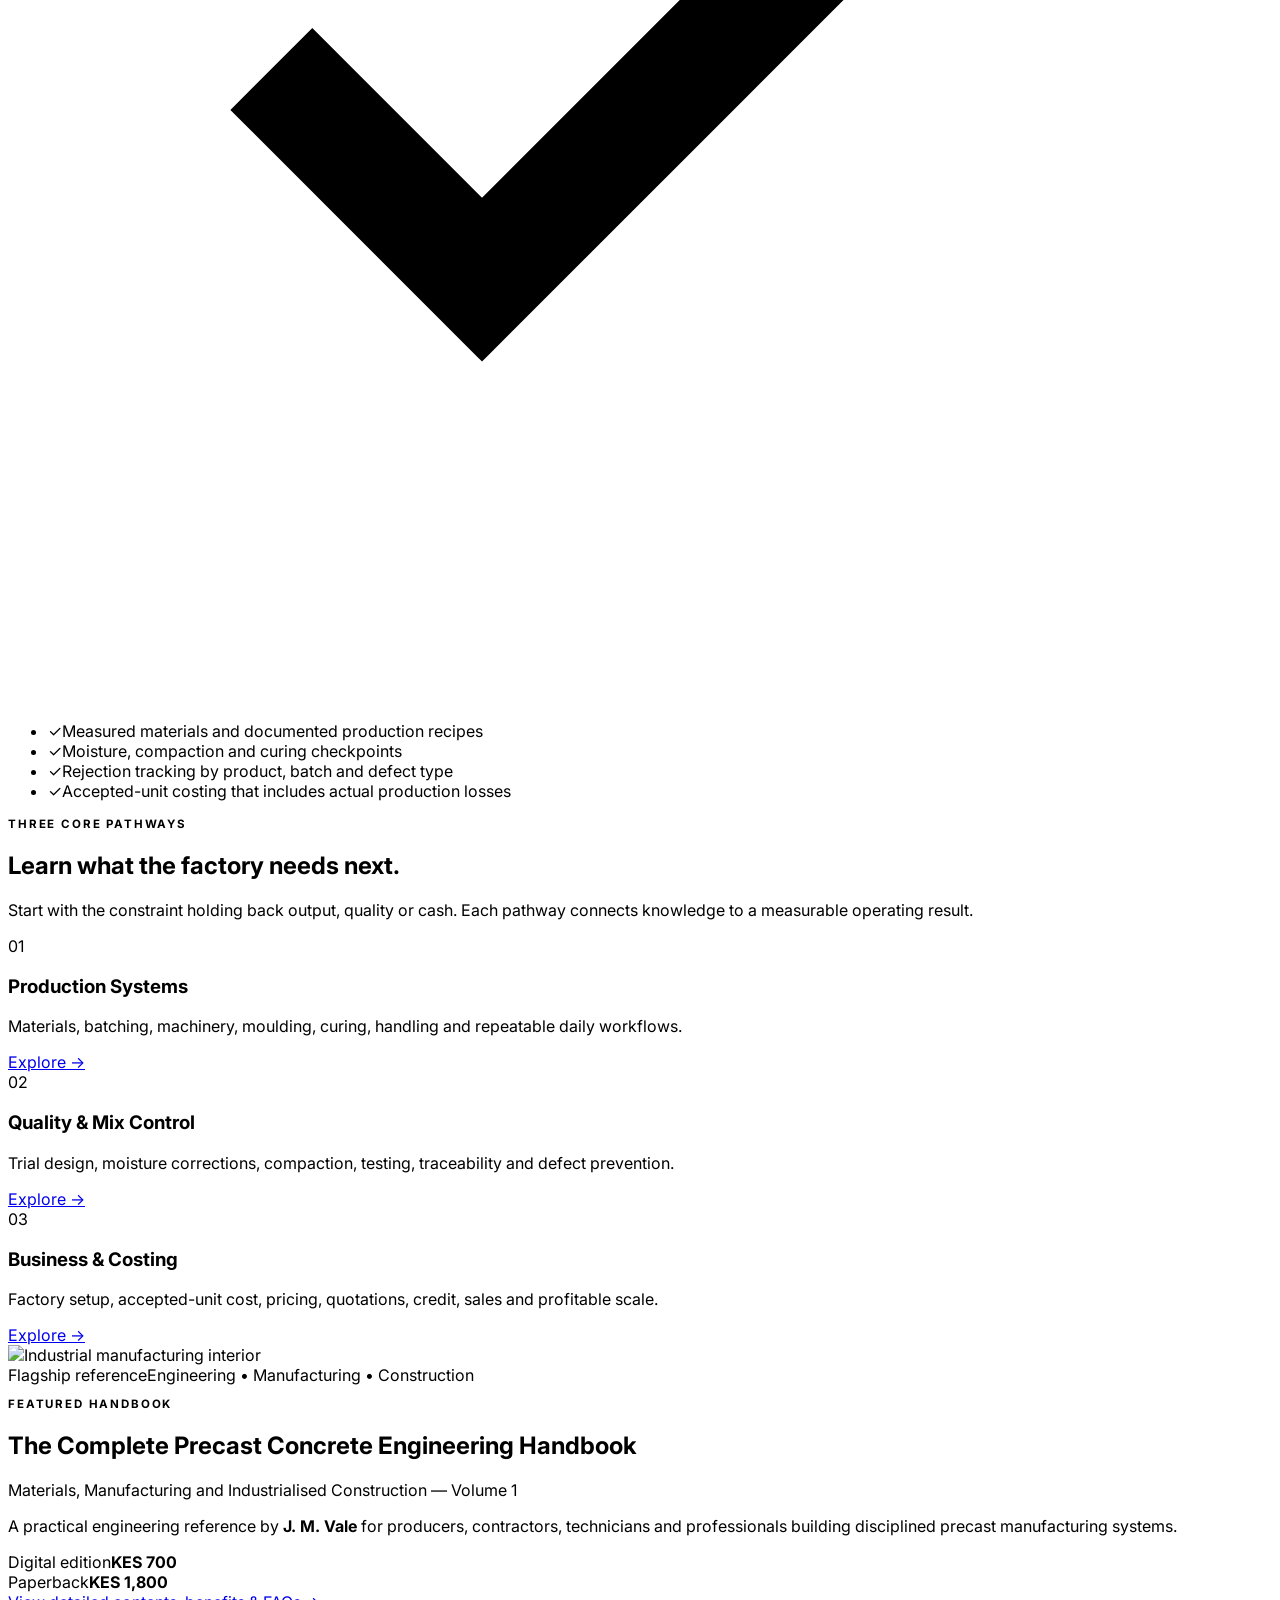
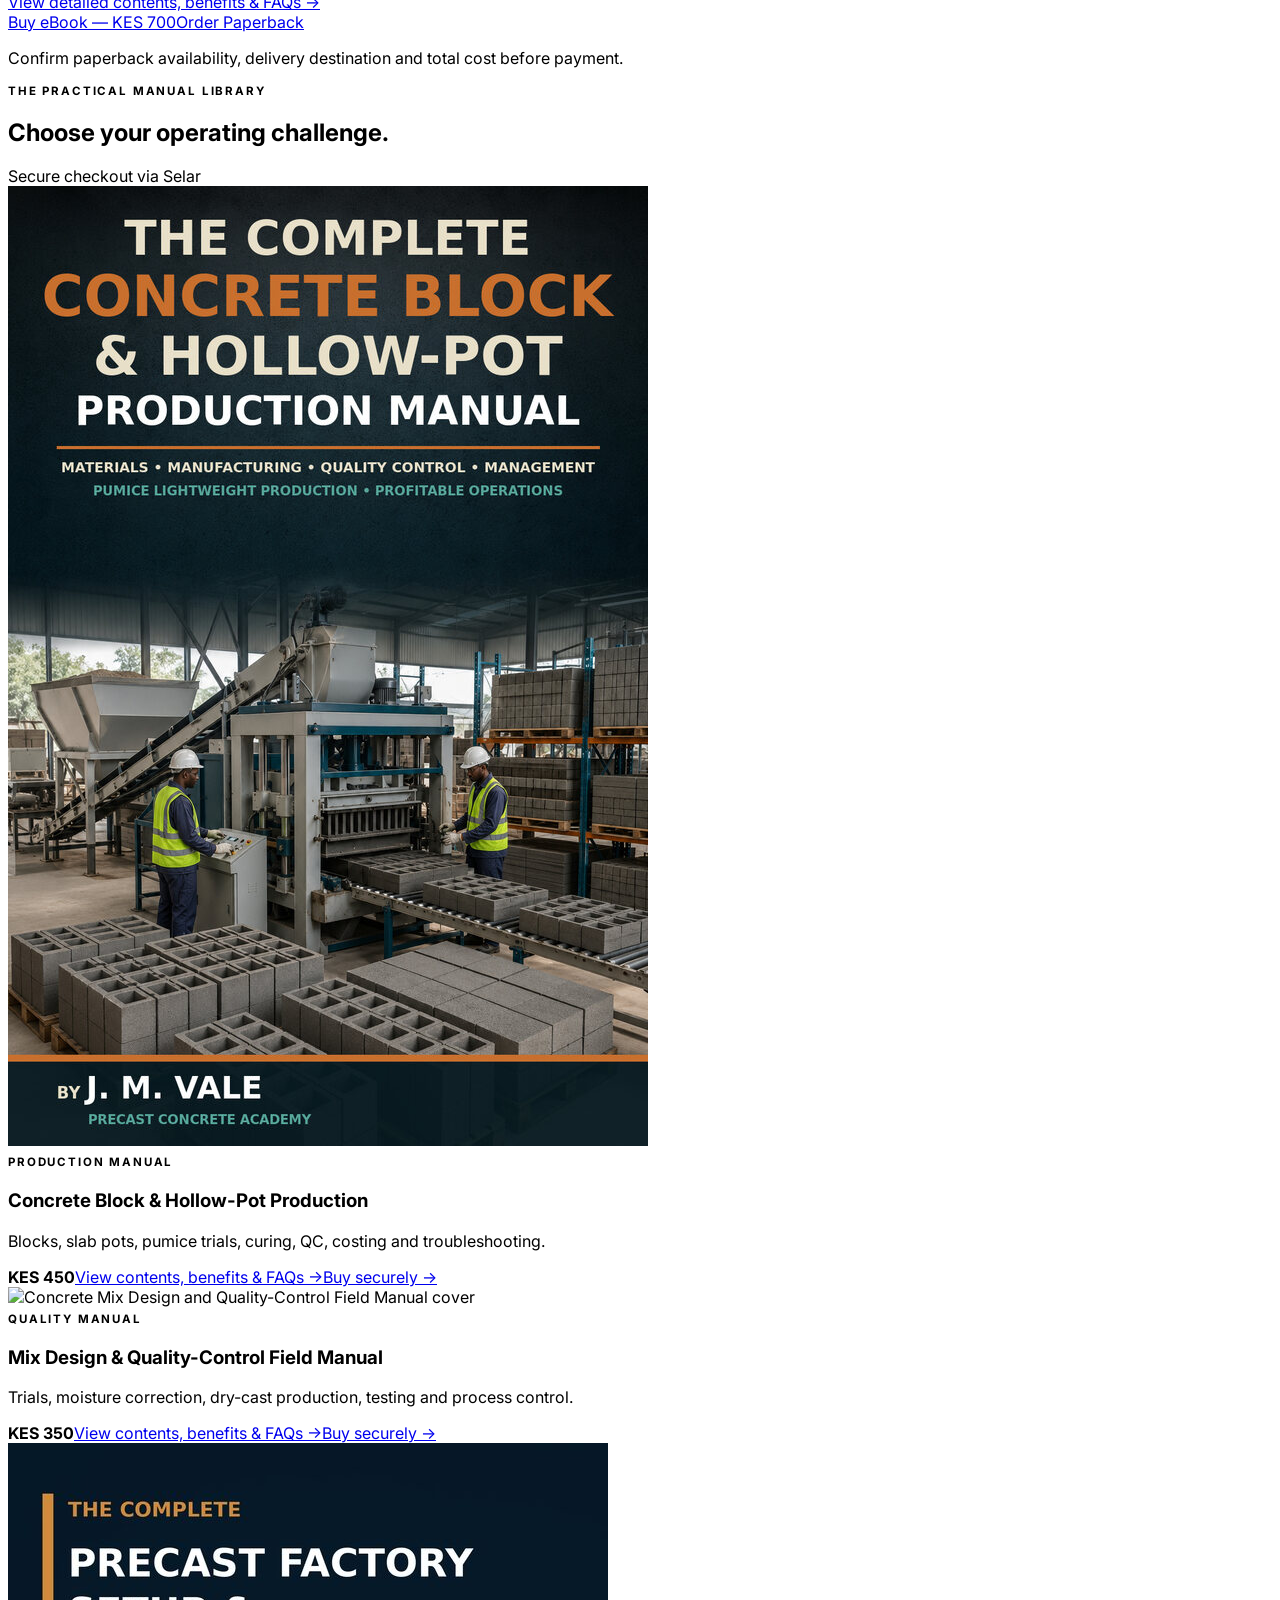
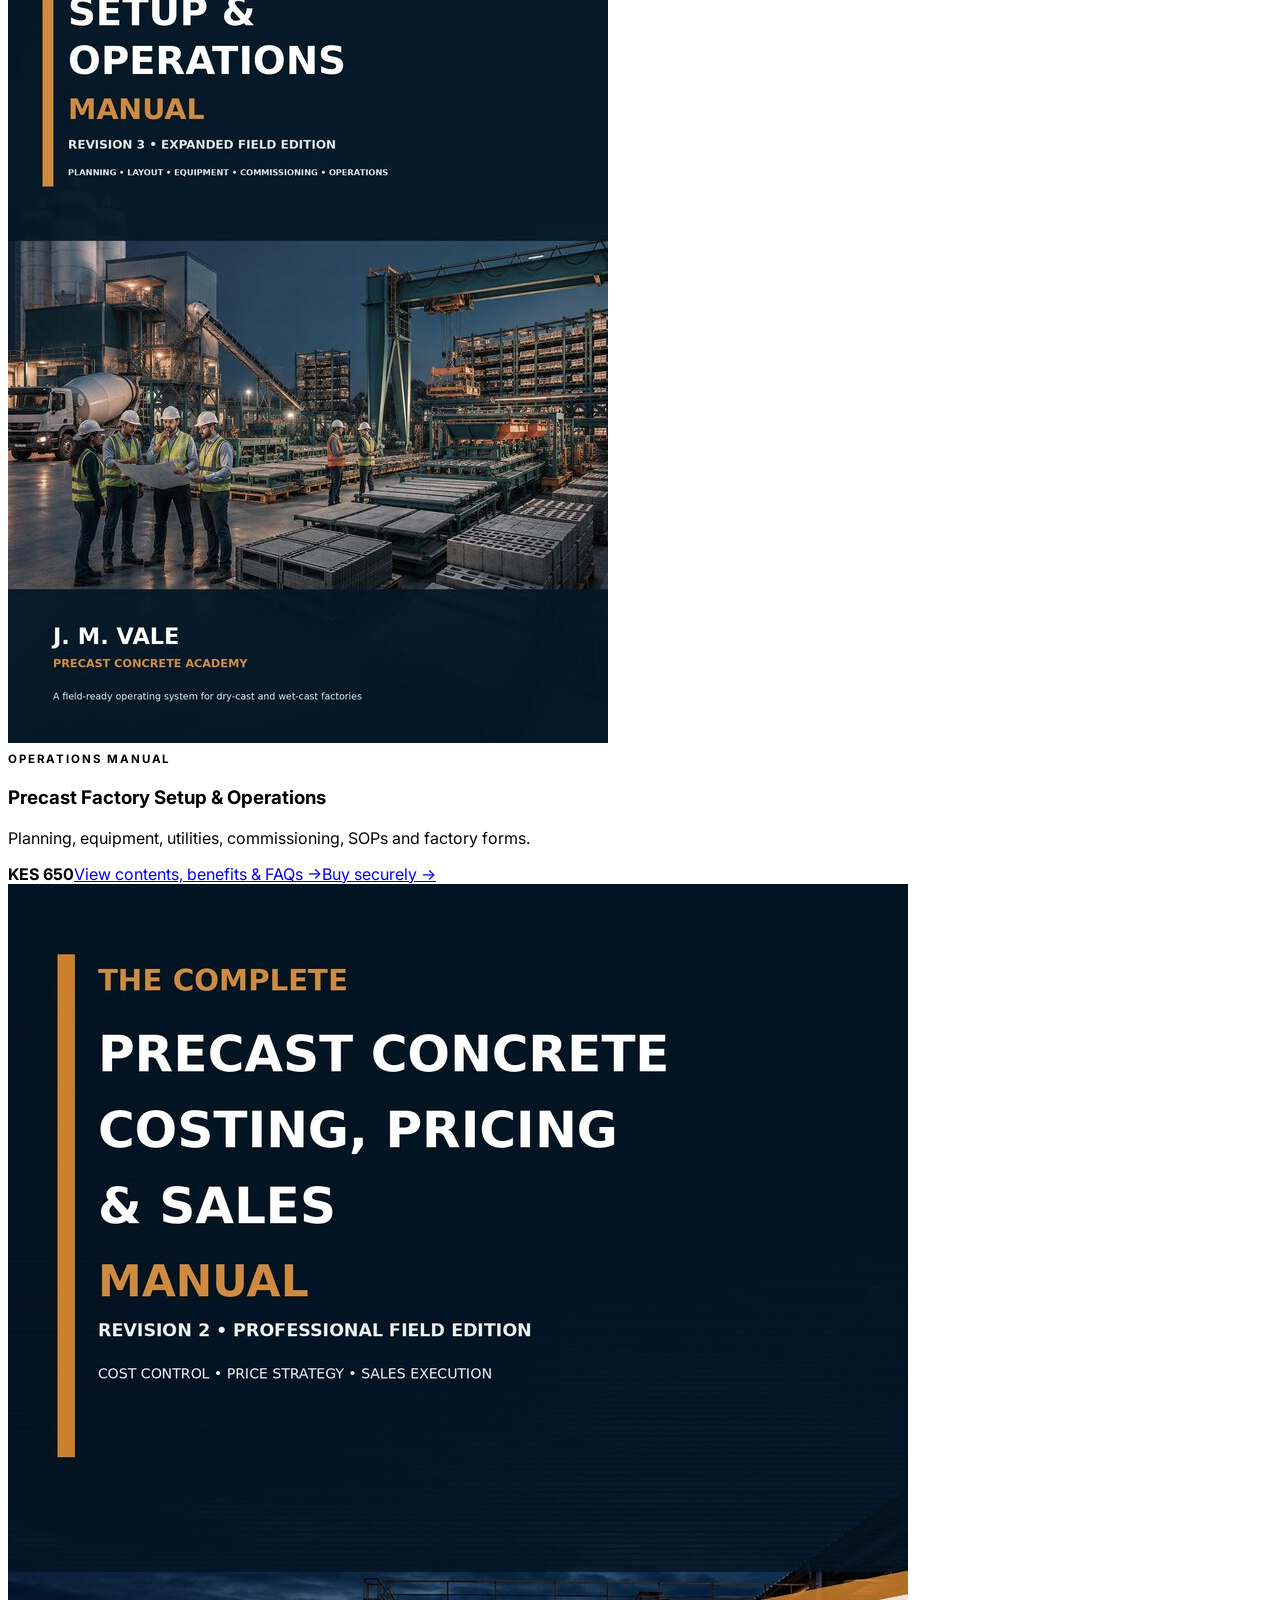
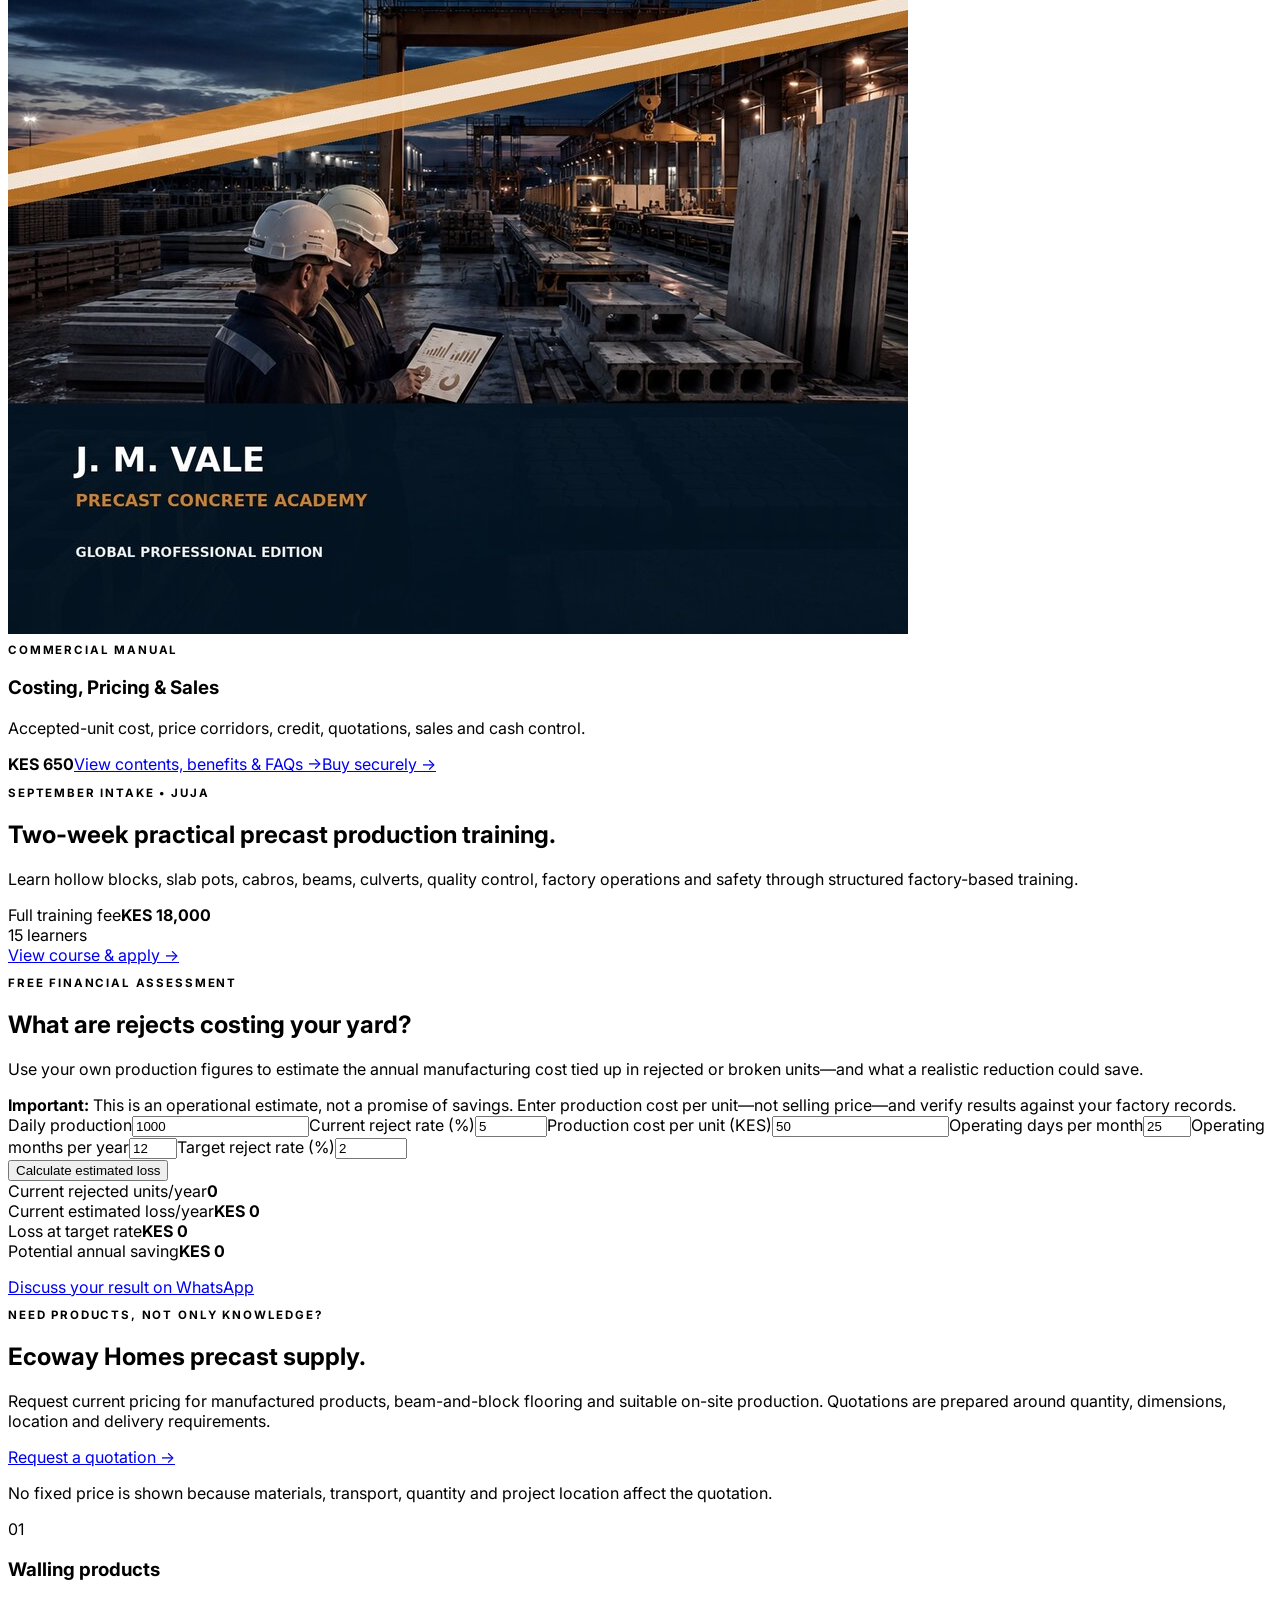
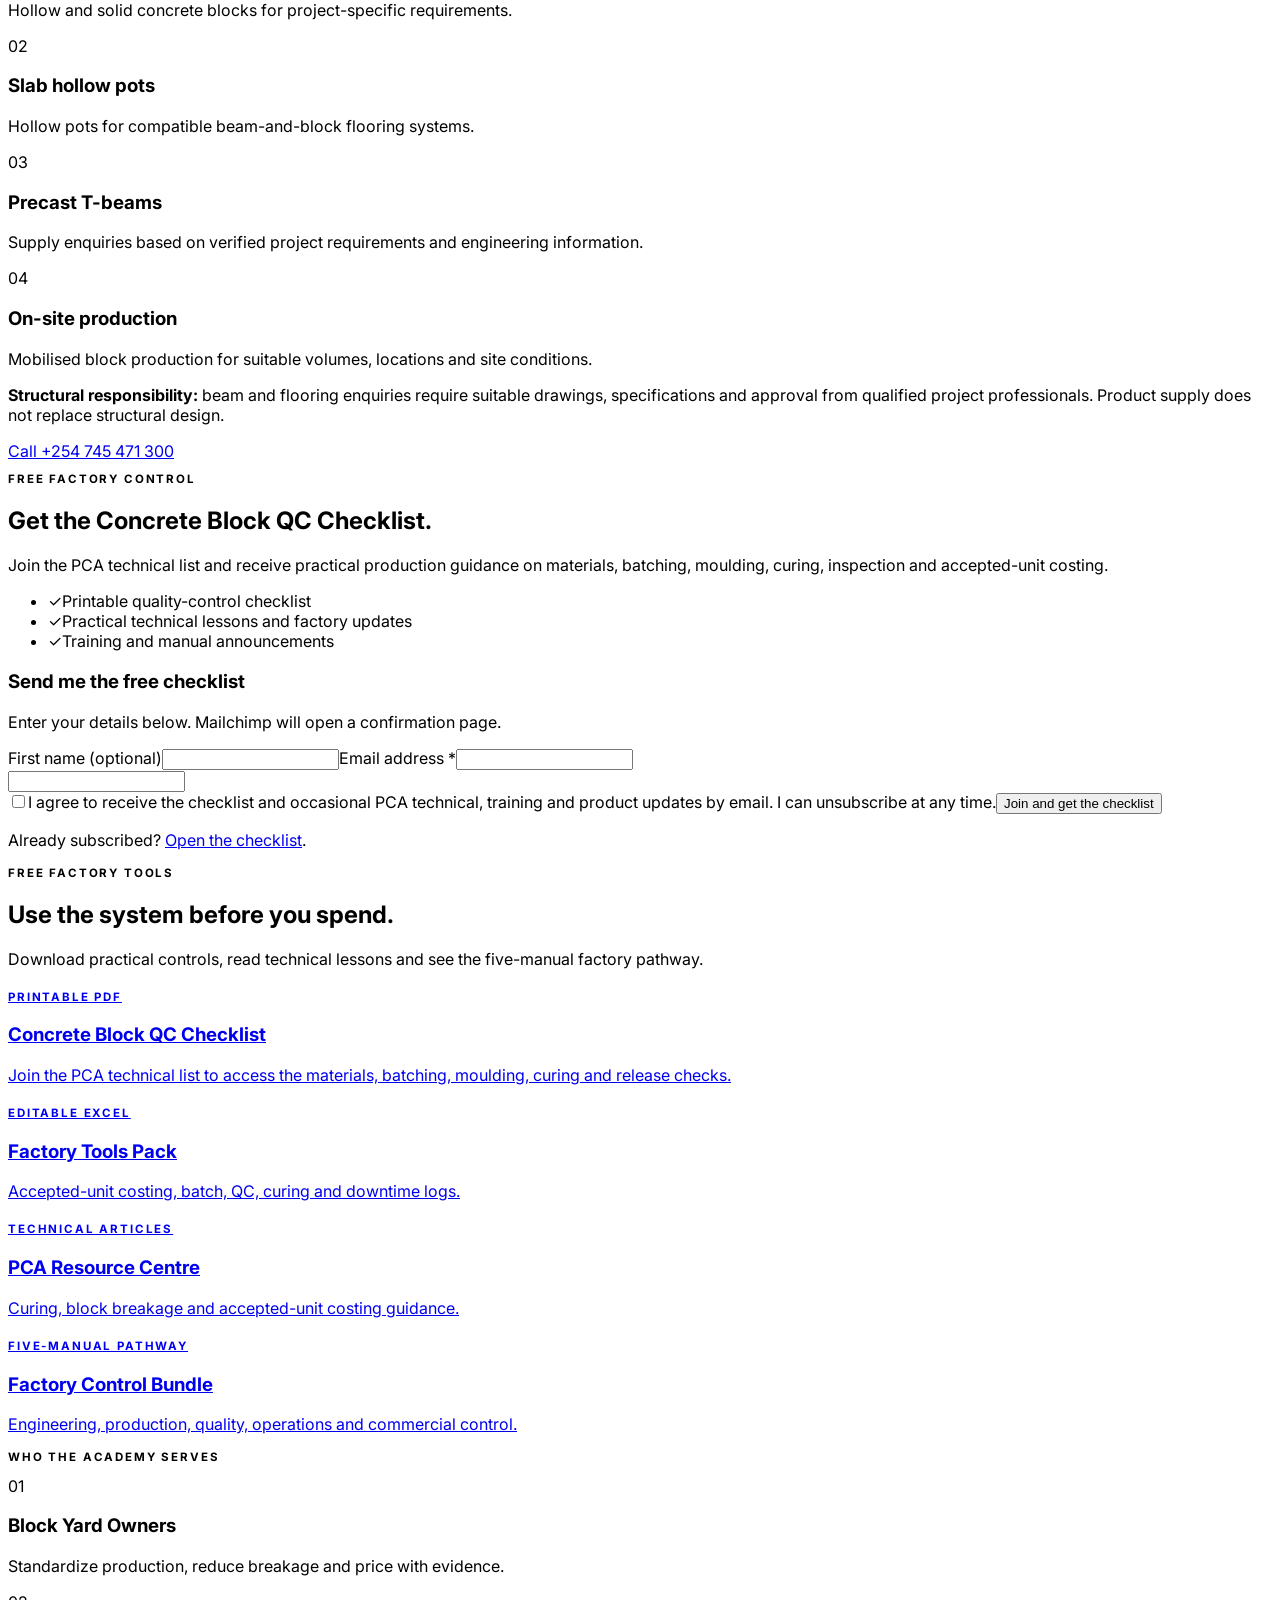
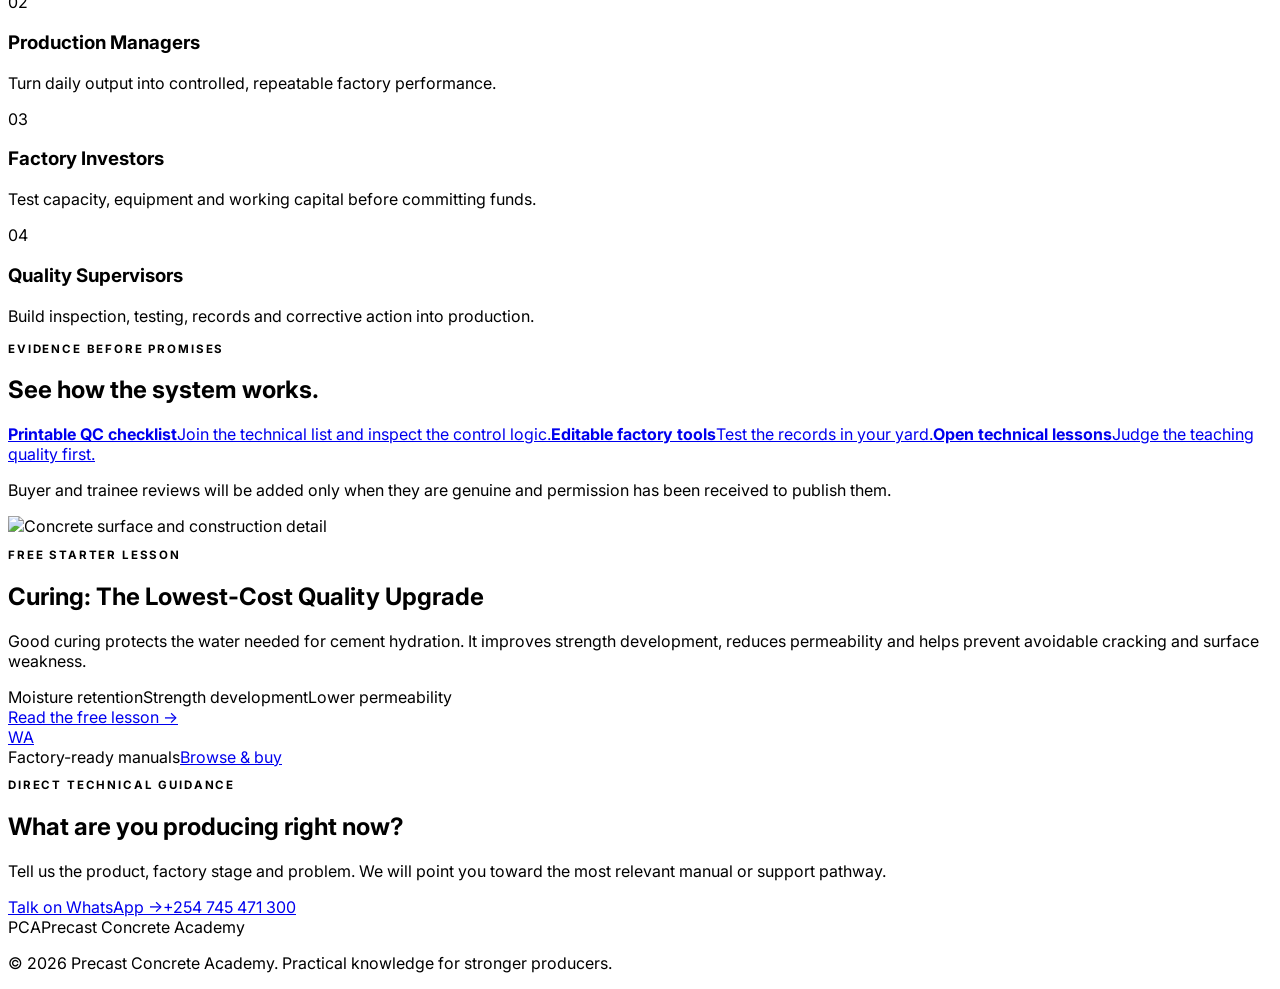
==== commit 90ae6b9c: "Connect free checklist signup to Mailchimp" ====
--- a/index.html
+++ b/index.html
@@ -54,9 +54,10 @@
 <section class="bg-brand-green text-white"><div class="mx-auto grid max-w-7xl gap-8 px-5 py-16 lg:grid-cols-[1fr_.65fr] lg:items-center lg:px-8"><div><p class="eyebrow text-brand-brass">September intake • Juja</p><h2 class="mt-4 font-serif text-5xl leading-none sm:text-6xl">Two-week practical precast production training.</h2><p class="mt-5 max-w-2xl leading-7 text-white/70">Learn hollow blocks, slab pots, cabros, beams, culverts, quality control, factory operations and safety through structured factory-based training.</p></div><div class="rounded-xl border border-white/15 bg-white/5 p-6"><div class="flex items-end justify-between gap-4"><div><span class="text-sm text-white/60">Full training fee</span><strong class="mt-1 block text-3xl text-brand-brass">KES 18,000</strong></div><span class="rounded-full bg-white/10 px-4 py-2 text-sm">15 learners</span></div><a href="training/index.html" class="focus-ring mt-6 flex items-center justify-between rounded-lg bg-brand-brass px-5 py-4 font-semibold text-brand-green">View course &amp; apply <span>→</span></a></div></div></section>
 <section id="loss-calculator" class="border-b border-brand-border bg-white"><div class="mx-auto max-w-7xl px-5 py-20 lg:px-8 lg:py-28"><div class="grid gap-12 lg:grid-cols-[.72fr_1.28fr] lg:items-start"><div><p class="eyebrow text-brand-green">Free financial assessment</p><h2 class="mt-4 font-serif text-5xl leading-none text-brand-green sm:text-6xl">What are rejects costing your yard?</h2><p class="mt-6 max-w-xl leading-7 text-brand-muted">Use your own production figures to estimate the annual manufacturing cost tied up in rejected or broken units—and what a realistic reduction could save.</p><div class="mt-8 rounded-xl border border-brand-border bg-brand-bg p-5 text-sm leading-6 text-brand-muted"><strong class="text-brand-green">Important:</strong> This is an operational estimate, not a promise of savings. Enter production cost per unit—not selling price—and verify results against your factory records.</div></div><form id="lossCalculator" class="rounded-xl border border-brand-border bg-brand-bg p-6 shadow-soft sm:p-8"><div class="grid gap-5 sm:grid-cols-2"><label class="text-sm font-semibold text-brand-green">Daily production<input id="calcDaily" name="dailyProduction" type="number" min="0" step="1" value="1000" required class="focus-ring mt-2 w-full rounded-lg border border-brand-border bg-white px-4 py-3 text-base font-normal text-[#111]"></label><label class="text-sm font-semibold text-brand-green">Current reject rate (%)<input id="calcRate" name="rejectRate" type="number" min="0" max="100" step="0.1" value="5" required class="focus-ring mt-2 w-full rounded-lg border border-brand-border bg-white px-4 py-3 text-base font-normal text-[#111]"></label><label class="text-sm font-semibold text-brand-green">Production cost per unit (KES)<input id="calcCost" name="unitCost" type="number" min="0" step="0.01" value="50" required class="focus-ring mt-2 w-full rounded-lg border border-brand-border bg-white px-4 py-3 text-base font-normal text-[#111]"></label><label class="text-sm font-semibold text-brand-green">Operating days per month<input id="calcDays" name="daysPerMonth" type="number" min="1" max="31" step="1" value="25" required class="focus-ring mt-2 w-full rounded-lg border border-brand-border bg-white px-4 py-3 text-base font-normal text-[#111]"></label><label class="text-sm font-semibold text-brand-green">Operating months per year<input id="calcMonths" name="monthsPerYear" type="number" min="1" max="12" step="1" value="12" required class="focus-ring mt-2 w-full rounded-lg border border-brand-border bg-white px-4 py-3 text-base font-normal text-[#111]"></label><label class="text-sm font-semibold text-brand-green">Target reject rate (%)<input id="calcTarget" name="targetRate" type="number" min="0" max="100" step="0.1" value="2" required class="focus-ring mt-2 w-full rounded-lg border border-brand-border bg-white px-4 py-3 text-base font-normal text-[#111]"></label></div><button type="submit" class="focus-ring mt-6 w-full rounded-lg bg-brand-green px-6 py-4 font-semibold text-white hover:bg-brand-green-hover">Calculate estimated loss</button><div id="calcResult" class="mt-6 hidden rounded-xl border border-brand-border bg-white p-6" role="status" aria-live="polite"><div class="grid gap-5 sm:grid-cols-2"><div><span class="text-xs font-semibold uppercase tracking-wider text-brand-muted">Current rejected units/year</span><strong id="calcUnits" class="mt-2 block text-2xl text-brand-green">0</strong></div><div><span class="text-xs font-semibold uppercase tracking-wider text-brand-muted">Current estimated loss/year</span><strong id="calcLoss" class="mt-2 block text-2xl text-[#8C3B2E]">KES 0</strong></div><div><span class="text-xs font-semibold uppercase tracking-wider text-brand-muted">Loss at target rate</span><strong id="calcTargetLoss" class="mt-2 block text-2xl text-brand-green">KES 0</strong></div><div><span class="text-xs font-semibold uppercase tracking-wider text-brand-muted">Potential annual saving</span><strong id="calcSaving" class="mt-2 block text-2xl text-brand-brass-hover">KES 0</strong></div></div><p id="calcNote" class="mt-5 border-t border-brand-border pt-4 text-sm leading-6 text-brand-muted"></p><a href="https://wa.me/254745471300?text=Hello%20Precast%20Concrete%20Academy%2C%20I%20used%20the%20reject-loss%20calculator%20and%20would%20like%20guidance%20on%20reducing%20production%20losses." target="_blank" rel="noopener noreferrer" class="focus-ring mt-5 inline-flex rounded-lg border border-brand-green px-5 py-3 font-semibold text-brand-green hover:bg-brand-green hover:text-white">Discuss your result on WhatsApp</a></div></form></div></div></section>
 <section id="products" class="border-b border-brand-border bg-brand-bg"><div class="mx-auto max-w-7xl px-5 py-20 lg:px-8 lg:py-28"><div class="grid gap-10 lg:grid-cols-[.8fr_1.2fr]"><div><p class="eyebrow text-brand-green">Need products, not only knowledge?</p><h2 class="mt-4 font-serif text-5xl leading-none text-brand-green sm:text-6xl">Ecoway Homes precast supply.</h2><p class="mt-6 max-w-xl leading-7 text-brand-muted">Request current pricing for manufactured products, beam-and-block flooring and suitable on-site production. Quotations are prepared around quantity, dimensions, location and delivery requirements.</p><a href="https://wa.me/254745471300?text=Hello%20Ecoway%20Homes%2C%20I%20would%20like%20a%20precast%20quotation.%0AProduct%3A%0AQuantity%3A%0ADimensions%3A%0AProject%20location%3A%0AProject%20stage%3A" target="_blank" rel="noopener noreferrer" class="focus-ring mt-8 inline-flex rounded-lg bg-brand-brass px-6 py-3.5 font-semibold text-brand-green hover:bg-brand-brass-hover">Request a quotation <span class="ml-2">→</span></a><p class="mt-3 text-xs leading-5 text-brand-muted">No fixed price is shown because materials, transport, quantity and project location affect the quotation.</p></div><div class="grid gap-4 sm:grid-cols-2"><article class="rounded-xl border border-brand-border bg-white p-6"><span class="text-sm text-brand-brass">01</span><h3 class="mt-5 text-xl font-semibold text-brand-green">Walling products</h3><p class="mt-2 text-sm leading-6 text-brand-muted">Hollow and solid concrete blocks for project-specific requirements.</p></article><article class="rounded-xl border border-brand-border bg-white p-6"><span class="text-sm text-brand-brass">02</span><h3 class="mt-5 text-xl font-semibold text-brand-green">Slab hollow pots</h3><p class="mt-2 text-sm leading-6 text-brand-muted">Hollow pots for compatible beam-and-block flooring systems.</p></article><article class="rounded-xl border border-brand-border bg-white p-6"><span class="text-sm text-brand-brass">03</span><h3 class="mt-5 text-xl font-semibold text-brand-green">Precast T-beams</h3><p class="mt-2 text-sm leading-6 text-brand-muted">Supply enquiries based on verified project requirements and engineering information.</p></article><article class="rounded-xl border border-brand-border bg-white p-6"><span class="text-sm text-brand-brass">04</span><h3 class="mt-5 text-xl font-semibold text-brand-green">On-site production</h3><p class="mt-2 text-sm leading-6 text-brand-muted">Mobilised block production for suitable volumes, locations and site conditions.</p></article></div></div><div class="mt-10 rounded-xl border border-brand-border bg-white p-6 sm:flex sm:items-center sm:justify-between"><p class="max-w-3xl text-sm leading-6 text-brand-muted"><strong class="text-brand-green">Structural responsibility:</strong> beam and flooring enquiries require suitable drawings, specifications and approval from qualified project professionals. Product supply does not replace structural design.</p><a href="tel:+254745471300" class="focus-ring mt-4 inline-flex whitespace-nowrap rounded-lg border border-brand-green px-5 py-3 font-semibold text-brand-green sm:ml-8 sm:mt-0">Call +254 745 471 300</a></div></div></section>
-<section class="border-y border-brand-border bg-[#EEF3F0]"><div class="mx-auto max-w-7xl px-5 py-20 lg:px-8"><div class="grid gap-8 lg:grid-cols-[.8fr_1.2fr] lg:items-end"><div><p class="eyebrow text-brand-brass">Free factory tools</p><h2 class="mt-4 font-serif text-5xl leading-none text-brand-green">Use the system before you spend.</h2><p class="mt-5 leading-7 text-brand-muted">Download practical controls, read technical lessons and see the five-manual factory pathway.</p></div><div class="grid gap-4 sm:grid-cols-2"><a href="downloads/pca-concrete-block-qc-checklist.pdf" class="focus-ring rounded-xl bg-brand-green p-6 text-white"><span class="eyebrow text-brand-brass">Printable PDF</span><h3 class="mt-4 text-xl font-semibold">Concrete Block QC Checklist</h3><p class="mt-2 text-sm leading-6 text-white/70">Materials, batching, moulding, curing and release checks.</p></a><a href="downloads/pca-factory-tools-pack.xlsx" class="focus-ring rounded-xl border border-brand-border bg-white p-6"><span class="eyebrow text-brand-brass">Editable Excel</span><h3 class="mt-4 text-xl font-semibold text-brand-green">Factory Tools Pack</h3><p class="mt-2 text-sm leading-6 text-brand-muted">Accepted-unit costing, batch, QC, curing and downtime logs.</p></a><a href="resources/index.html" class="focus-ring rounded-xl border border-brand-border bg-white p-6"><span class="eyebrow text-brand-brass">Technical articles</span><h3 class="mt-4 text-xl font-semibold text-brand-green">PCA Resource Centre</h3><p class="mt-2 text-sm leading-6 text-brand-muted">Curing, block breakage and accepted-unit costing guidance.</p></a><a href="bundles/factory-control-bundle.html" class="focus-ring rounded-xl bg-brand-brass p-6 text-brand-green"><span class="eyebrow">Five-manual pathway</span><h3 class="mt-4 text-xl font-semibold">Factory Control Bundle</h3><p class="mt-2 text-sm leading-6">Engineering, production, quality, operations and commercial control.</p></a></div></div></div></section>
+<section id="free-checklist-signup" class="bg-brand-green text-white"><div class="mx-auto grid max-w-7xl gap-10 px-5 py-20 lg:grid-cols-[.9fr_1.1fr] lg:items-center lg:px-8 lg:py-24"><div><p class="eyebrow text-brand-brass">Free factory control</p><h2 class="mt-4 font-serif text-5xl leading-none sm:text-6xl">Get the Concrete Block QC Checklist.</h2><p class="mt-6 max-w-xl leading-7 text-white/75">Join the PCA technical list and receive practical production guidance on materials, batching, moulding, curing, inspection and accepted-unit costing.</p><ul class="mt-7 space-y-3 text-sm text-white/75"><li class="flex gap-3"><span class="text-brand-brass">✓</span>Printable quality-control checklist</li><li class="flex gap-3"><span class="text-brand-brass">✓</span>Practical technical lessons and factory updates</li><li class="flex gap-3"><span class="text-brand-brass">✓</span>Training and manual announcements</li></ul></div><form action="https://github.us15.list-manage.com/subscribe/post?u=eafc859963ca0d05cfcdbb1b2&amp;id=8a646e24c0&amp;f_id=00b699e1f0" method="post" target="_blank" class="rounded-xl bg-white p-6 text-[#111] shadow-2xl sm:p-8"><h3 class="font-serif text-3xl text-brand-green">Send me the free checklist</h3><p class="mt-2 text-sm leading-6 text-brand-muted">Enter your details below. Mailchimp will open a confirmation page.</p><div class="mt-6 grid gap-5 sm:grid-cols-2"><label class="text-sm font-semibold text-brand-green">First name <span class="font-normal text-brand-muted">(optional)</span><input type="text" name="FNAME" autocomplete="given-name" class="focus-ring mt-2 w-full rounded-lg border border-brand-border bg-brand-bg px-4 py-3 text-base font-normal text-[#111]"></label><label class="text-sm font-semibold text-brand-green">Email address <span aria-hidden="true" class="text-[#8C3B2E]">*</span><input type="email" name="EMAIL" autocomplete="email" required aria-required="true" class="focus-ring mt-2 w-full rounded-lg border border-brand-border bg-brand-bg px-4 py-3 text-base font-normal text-[#111]"></label></div><div aria-hidden="true" class="absolute -left-[5000px]"><input type="text" name="b_eafc859963ca0d05cfcdbb1b2_8a646e24c0" tabindex="-1" autocomplete="off"></div><label class="mt-5 flex items-start gap-3 text-xs leading-5 text-brand-muted"><input type="checkbox" required class="focus-ring mt-1 h-4 w-4 shrink-0 accent-[#0B2E1F]">I agree to receive the checklist and occasional PCA technical, training and product updates by email. I can unsubscribe at any time.</label><button type="submit" class="focus-ring mt-6 w-full rounded-lg bg-brand-brass px-6 py-4 font-semibold text-brand-green hover:bg-brand-brass-hover">Join and get the checklist</button><p class="mt-4 text-center text-xs text-brand-muted">Already subscribed? <a href="downloads/pca-concrete-block-qc-checklist.pdf" class="font-semibold text-brand-green underline">Open the checklist</a>.</p></form></div></section>
+<section class="border-y border-brand-border bg-[#EEF3F0]"><div class="mx-auto max-w-7xl px-5 py-20 lg:px-8"><div class="grid gap-8 lg:grid-cols-[.8fr_1.2fr] lg:items-end"><div><p class="eyebrow text-brand-brass">Free factory tools</p><h2 class="mt-4 font-serif text-5xl leading-none text-brand-green">Use the system before you spend.</h2><p class="mt-5 leading-7 text-brand-muted">Download practical controls, read technical lessons and see the five-manual factory pathway.</p></div><div class="grid gap-4 sm:grid-cols-2"><a href="#free-checklist-signup" class="focus-ring rounded-xl bg-brand-green p-6 text-white"><span class="eyebrow text-brand-brass">Printable PDF</span><h3 class="mt-4 text-xl font-semibold">Concrete Block QC Checklist</h3><p class="mt-2 text-sm leading-6 text-white/70">Join the PCA technical list to access the materials, batching, moulding, curing and release checks.</p></a><a href="downloads/pca-factory-tools-pack.xlsx" class="focus-ring rounded-xl border border-brand-border bg-white p-6"><span class="eyebrow text-brand-brass">Editable Excel</span><h3 class="mt-4 text-xl font-semibold text-brand-green">Factory Tools Pack</h3><p class="mt-2 text-sm leading-6 text-brand-muted">Accepted-unit costing, batch, QC, curing and downtime logs.</p></a><a href="resources/index.html" class="focus-ring rounded-xl border border-brand-border bg-white p-6"><span class="eyebrow text-brand-brass">Technical articles</span><h3 class="mt-4 text-xl font-semibold text-brand-green">PCA Resource Centre</h3><p class="mt-2 text-sm leading-6 text-brand-muted">Curing, block breakage and accepted-unit costing guidance.</p></a><a href="bundles/factory-control-bundle.html" class="focus-ring rounded-xl bg-brand-brass p-6 text-brand-green"><span class="eyebrow">Five-manual pathway</span><h3 class="mt-4 text-xl font-semibold">Factory Control Bundle</h3><p class="mt-2 text-sm leading-6">Engineering, production, quality, operations and commercial control.</p></a></div></div></div></section>
 <section class="border-y border-brand-border bg-white"><div class="mx-auto max-w-7xl px-5 py-20 lg:px-8 lg:py-24"><p class="eyebrow text-brand-green">Who the Academy serves</p><div class="mt-10 grid border-l border-t border-brand-border sm:grid-cols-2 lg:grid-cols-4"><article class="border-b border-r border-brand-border p-7"><span class="text-sm text-brand-brass">01</span><h3 class="mt-8 text-lg font-semibold text-brand-green">Block Yard Owners</h3><p class="mt-3 text-sm leading-6 text-brand-muted">Standardize production, reduce breakage and price with evidence.</p></article><article class="border-b border-r border-brand-border p-7"><span class="text-sm text-brand-brass">02</span><h3 class="mt-8 text-lg font-semibold text-brand-green">Production Managers</h3><p class="mt-3 text-sm leading-6 text-brand-muted">Turn daily output into controlled, repeatable factory performance.</p></article><article class="border-b border-r border-brand-border p-7"><span class="text-sm text-brand-brass">03</span><h3 class="mt-8 text-lg font-semibold text-brand-green">Factory Investors</h3><p class="mt-3 text-sm leading-6 text-brand-muted">Test capacity, equipment and working capital before committing funds.</p></article><article class="border-b border-r border-brand-border p-7"><span class="text-sm text-brand-brass">04</span><h3 class="mt-8 text-lg font-semibold text-brand-green">Quality Supervisors</h3><p class="mt-3 text-sm leading-6 text-brand-muted">Build inspection, testing, records and corrective action into production.</p></article></div></div></section>
-<section aria-labelledby="trust-title" class="bg-[#EEF3F0]"><div class="mx-auto max-w-7xl px-5 py-16 lg:px-8"><div class="grid gap-8 lg:grid-cols-[.72fr_1.28fr] lg:items-center"><div><p class="eyebrow text-brand-brass">Evidence before promises</p><h2 id="trust-title" class="mt-4 font-serif text-4xl leading-none text-brand-green sm:text-5xl">See how the system works.</h2></div><div class="grid gap-4 sm:grid-cols-3"><a href="downloads/pca-concrete-block-qc-checklist.pdf" class="focus-ring rounded-xl border border-brand-border bg-white p-5"><strong class="text-brand-green">Printable QC checklist</strong><span class="mt-2 block text-sm text-brand-muted">Inspect the control logic free.</span></a><a href="downloads/pca-factory-tools-pack.xlsx" class="focus-ring rounded-xl border border-brand-border bg-white p-5"><strong class="text-brand-green">Editable factory tools</strong><span class="mt-2 block text-sm text-brand-muted">Test the records in your yard.</span></a><a href="resources/index.html" class="focus-ring rounded-xl border border-brand-border bg-white p-5"><strong class="text-brand-green">Open technical lessons</strong><span class="mt-2 block text-sm text-brand-muted">Judge the teaching quality first.</span></a></div></div><p class="mt-8 border-t border-brand-border pt-6 text-sm leading-6 text-brand-muted">Buyer and trainee reviews will be added only when they are genuine and permission has been received to publish them.</p></div></section>
+<section aria-labelledby="trust-title" class="bg-[#EEF3F0]"><div class="mx-auto max-w-7xl px-5 py-16 lg:px-8"><div class="grid gap-8 lg:grid-cols-[.72fr_1.28fr] lg:items-center"><div><p class="eyebrow text-brand-brass">Evidence before promises</p><h2 id="trust-title" class="mt-4 font-serif text-4xl leading-none text-brand-green sm:text-5xl">See how the system works.</h2></div><div class="grid gap-4 sm:grid-cols-3"><a href="#free-checklist-signup" class="focus-ring rounded-xl border border-brand-border bg-white p-5"><strong class="text-brand-green">Printable QC checklist</strong><span class="mt-2 block text-sm text-brand-muted">Join the technical list and inspect the control logic.</span></a><a href="downloads/pca-factory-tools-pack.xlsx" class="focus-ring rounded-xl border border-brand-border bg-white p-5"><strong class="text-brand-green">Editable factory tools</strong><span class="mt-2 block text-sm text-brand-muted">Test the records in your yard.</span></a><a href="resources/index.html" class="focus-ring rounded-xl border border-brand-border bg-white p-5"><strong class="text-brand-green">Open technical lessons</strong><span class="mt-2 block text-sm text-brand-muted">Judge the teaching quality first.</span></a></div></div><p class="mt-8 border-t border-brand-border pt-6 text-sm leading-6 text-brand-muted">Buyer and trainee reviews will be added only when they are genuine and permission has been received to publish them.</p></div></section>
 
 <section id="lesson" class="mx-auto max-w-7xl px-5 py-20 lg:px-8 lg:py-28"><article class="grid overflow-hidden rounded-xl border border-brand-border bg-white lg:grid-cols-[.8fr_1.2fr]"><div class="relative min-h-80"><img src="https://images.unsplash.com/photo-1518709414768-a88981a4515d?auto=format&fit=crop&w=1200&q=85" alt="Concrete surface and construction detail" class="absolute inset-0 h-full w-full object-cover grayscale"><div class="absolute inset-0 bg-brand-green/25"></div></div><div class="p-8 sm:p-12 lg:p-16"><p class="eyebrow text-brand-brass">Free starter lesson</p><h2 class="mt-5 font-serif text-5xl leading-none text-brand-green">Curing: The Lowest-Cost Quality Upgrade</h2><p class="mt-6 max-w-2xl leading-7 text-brand-muted">Good curing protects the water needed for cement hydration. It improves strength development, reduces permeability and helps prevent avoidable cracking and surface weakness.</p><div class="mt-7 flex flex-wrap gap-2"><span class="rounded-full bg-brand-bg px-4 py-2 text-sm">Moisture retention</span><span class="rounded-full bg-brand-bg px-4 py-2 text-sm">Strength development</span><span class="rounded-full bg-brand-bg px-4 py-2 text-sm">Lower permeability</span></div><a href="resources/curing-concrete-products.html" class="focus-ring mt-9 inline-flex rounded-lg border border-brand-green px-5 py-3 font-semibold text-brand-green hover:bg-brand-green hover:text-white">Read the free lesson <span class="ml-2">→</span></a></div></article></section>
 </main>
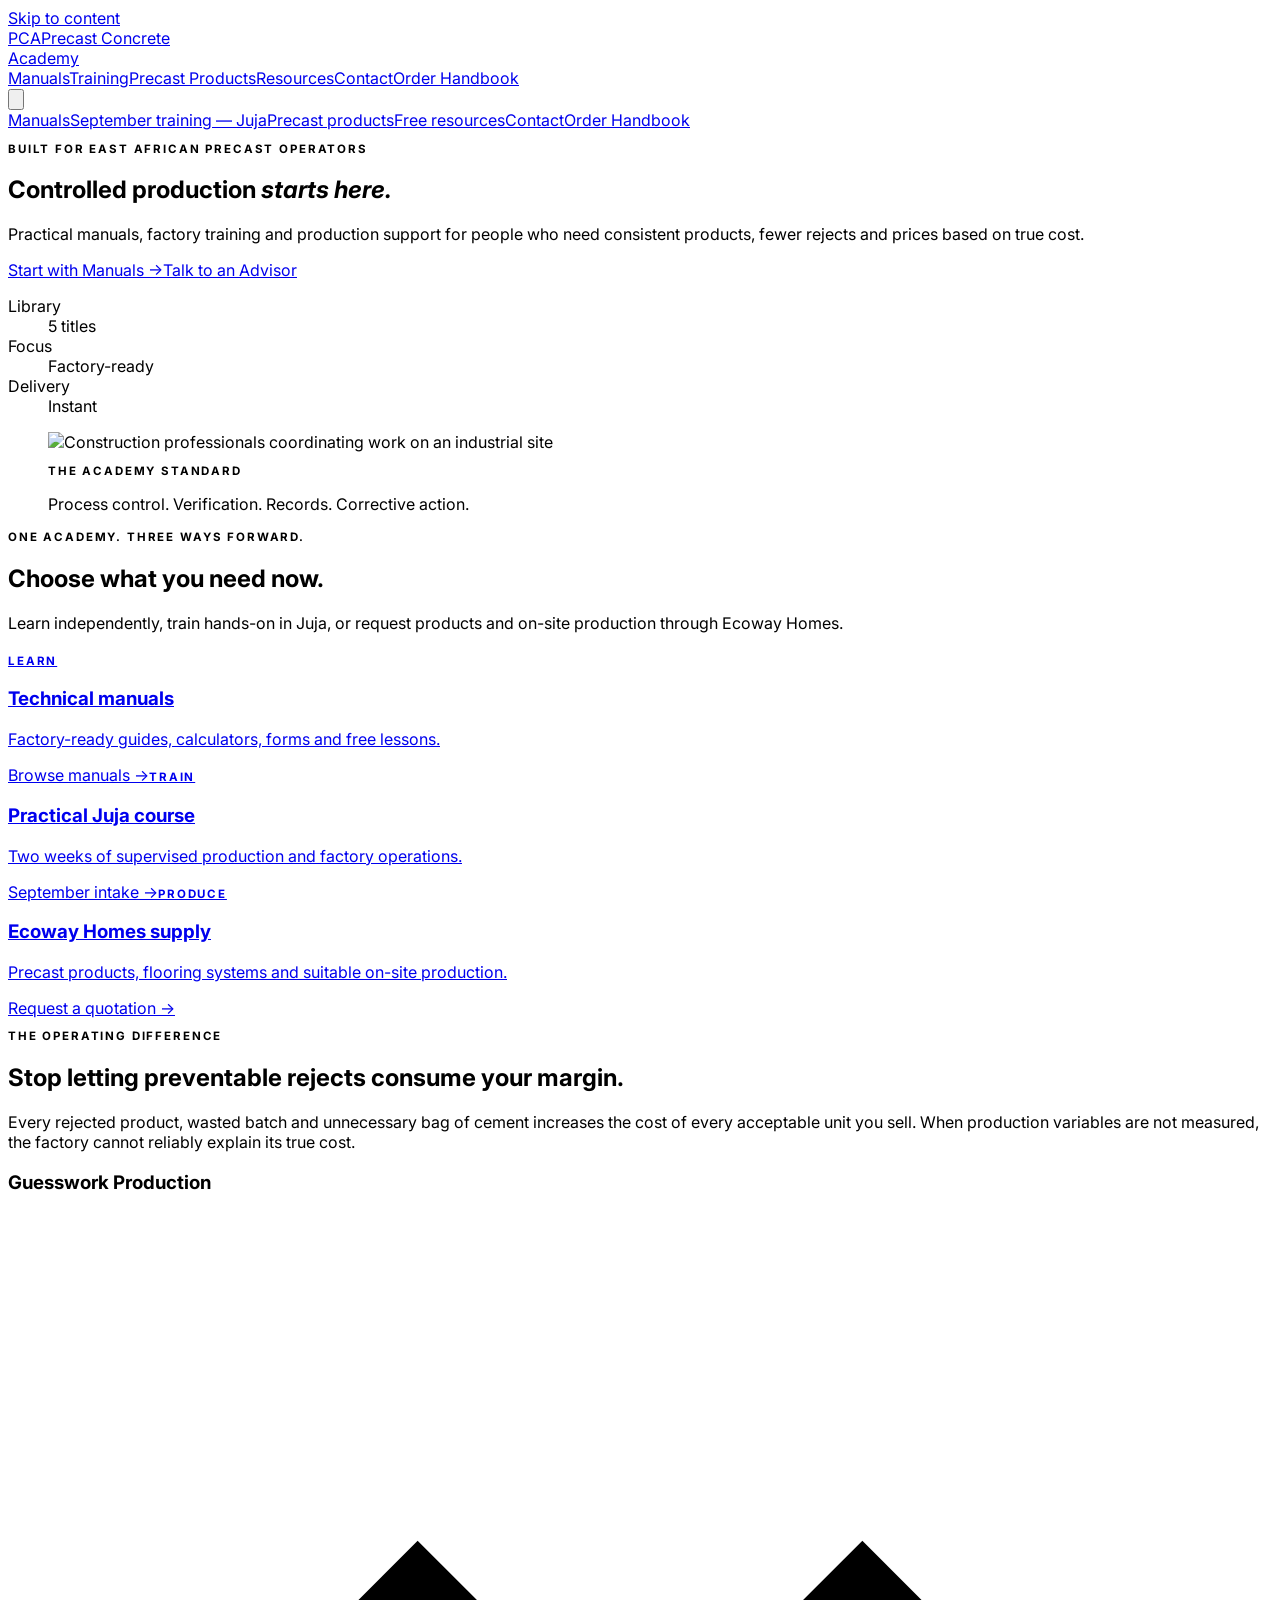
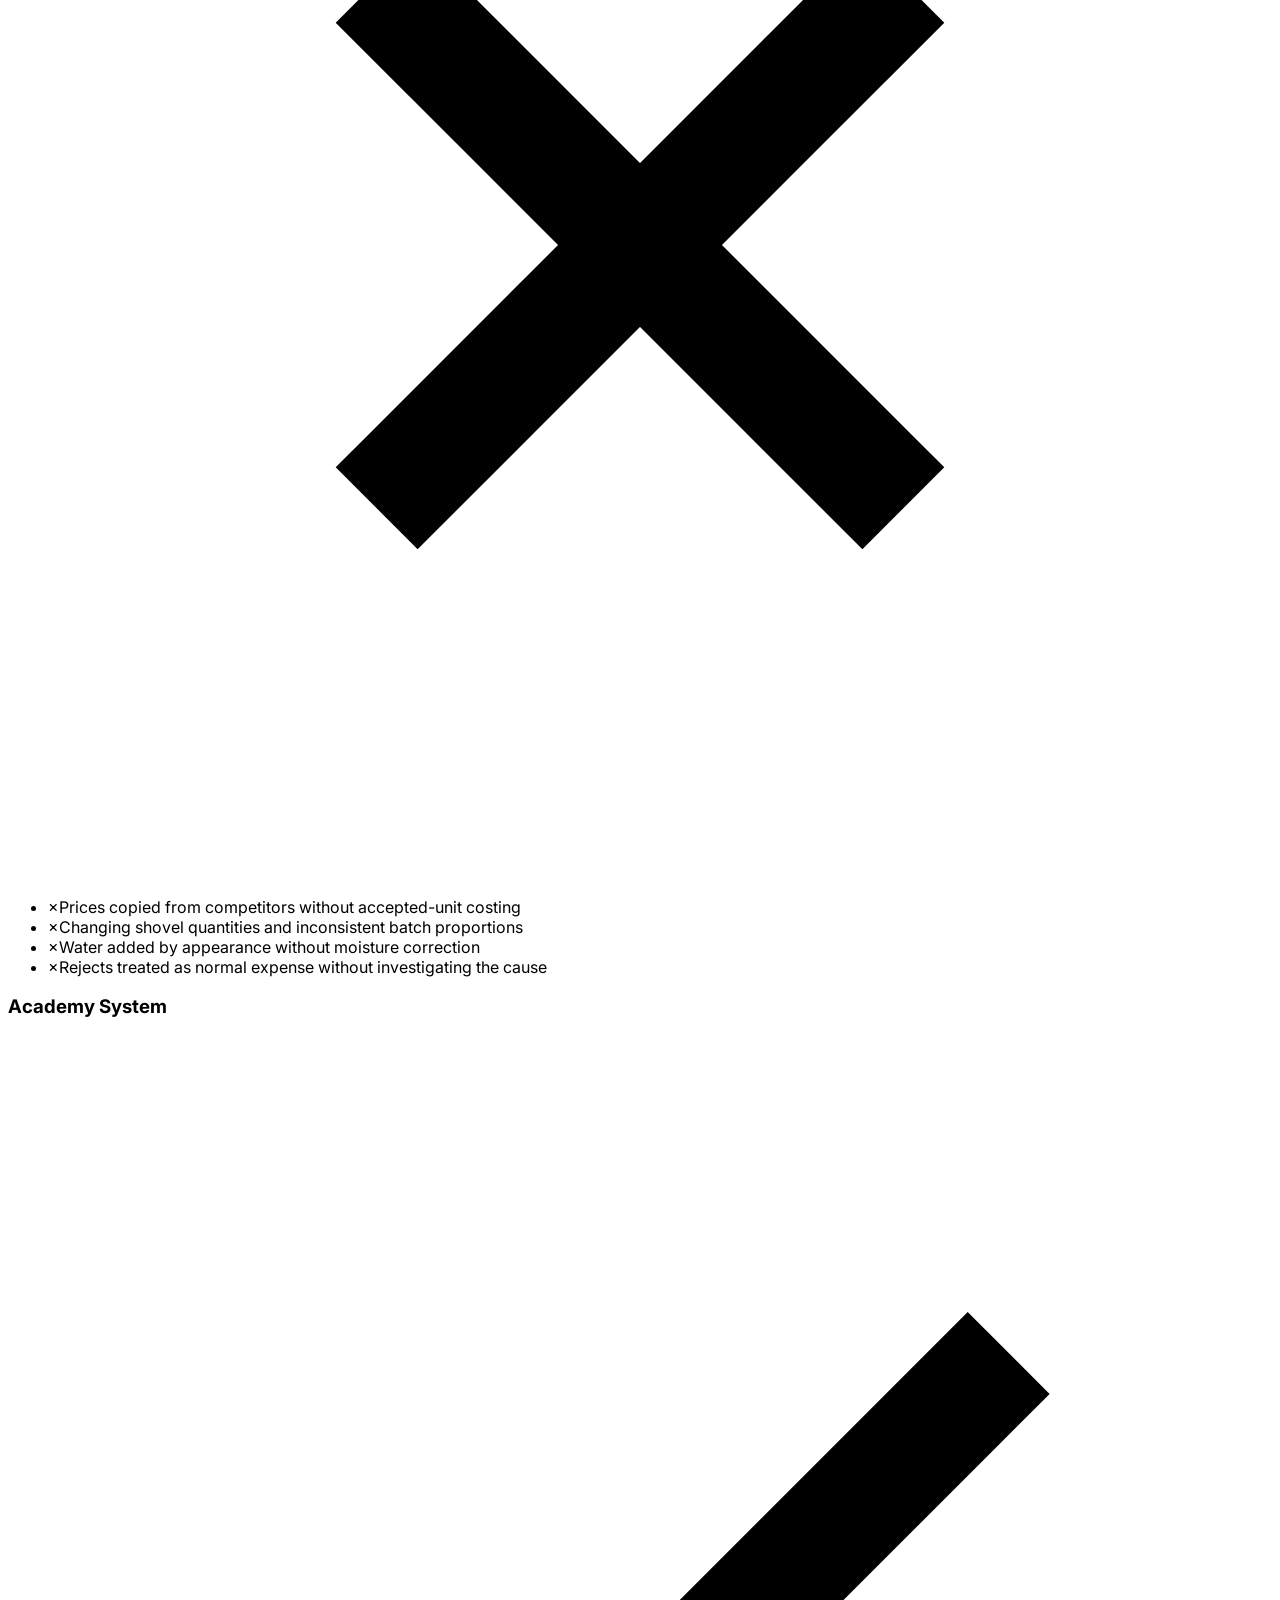
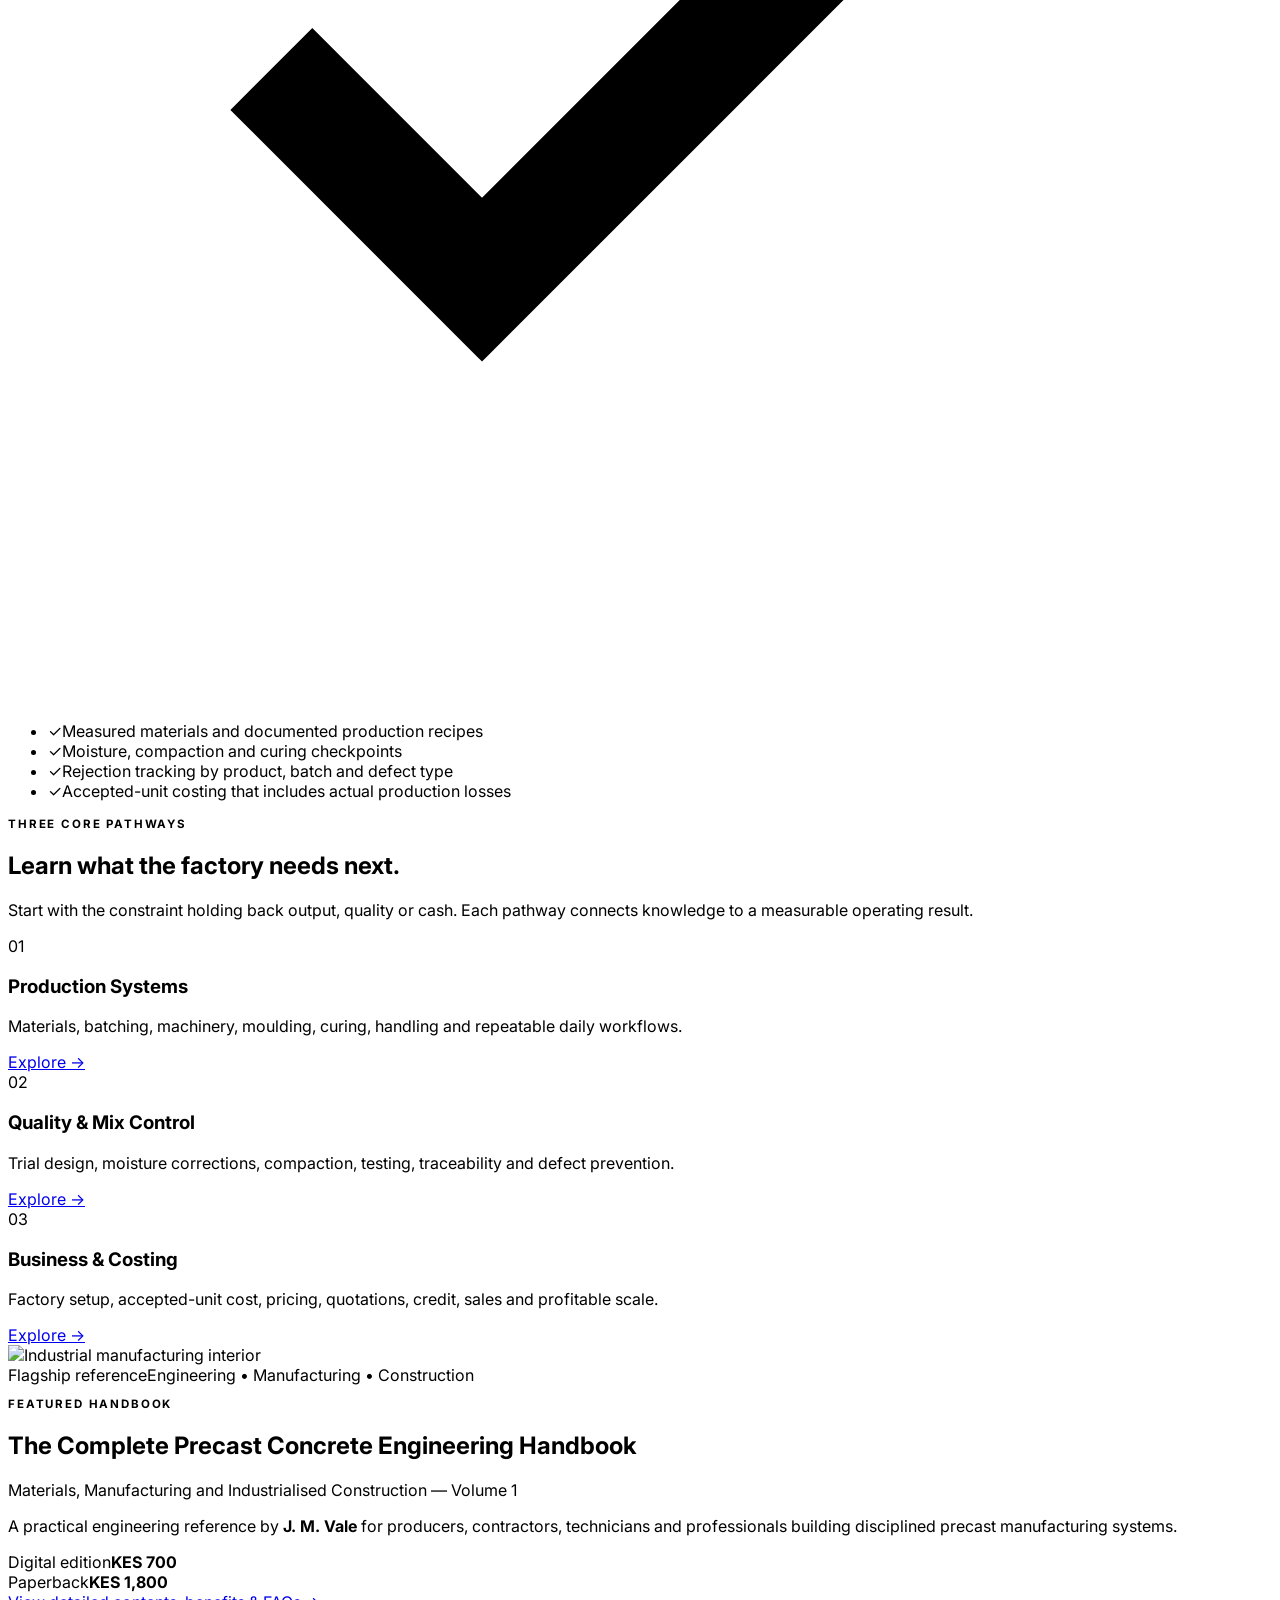
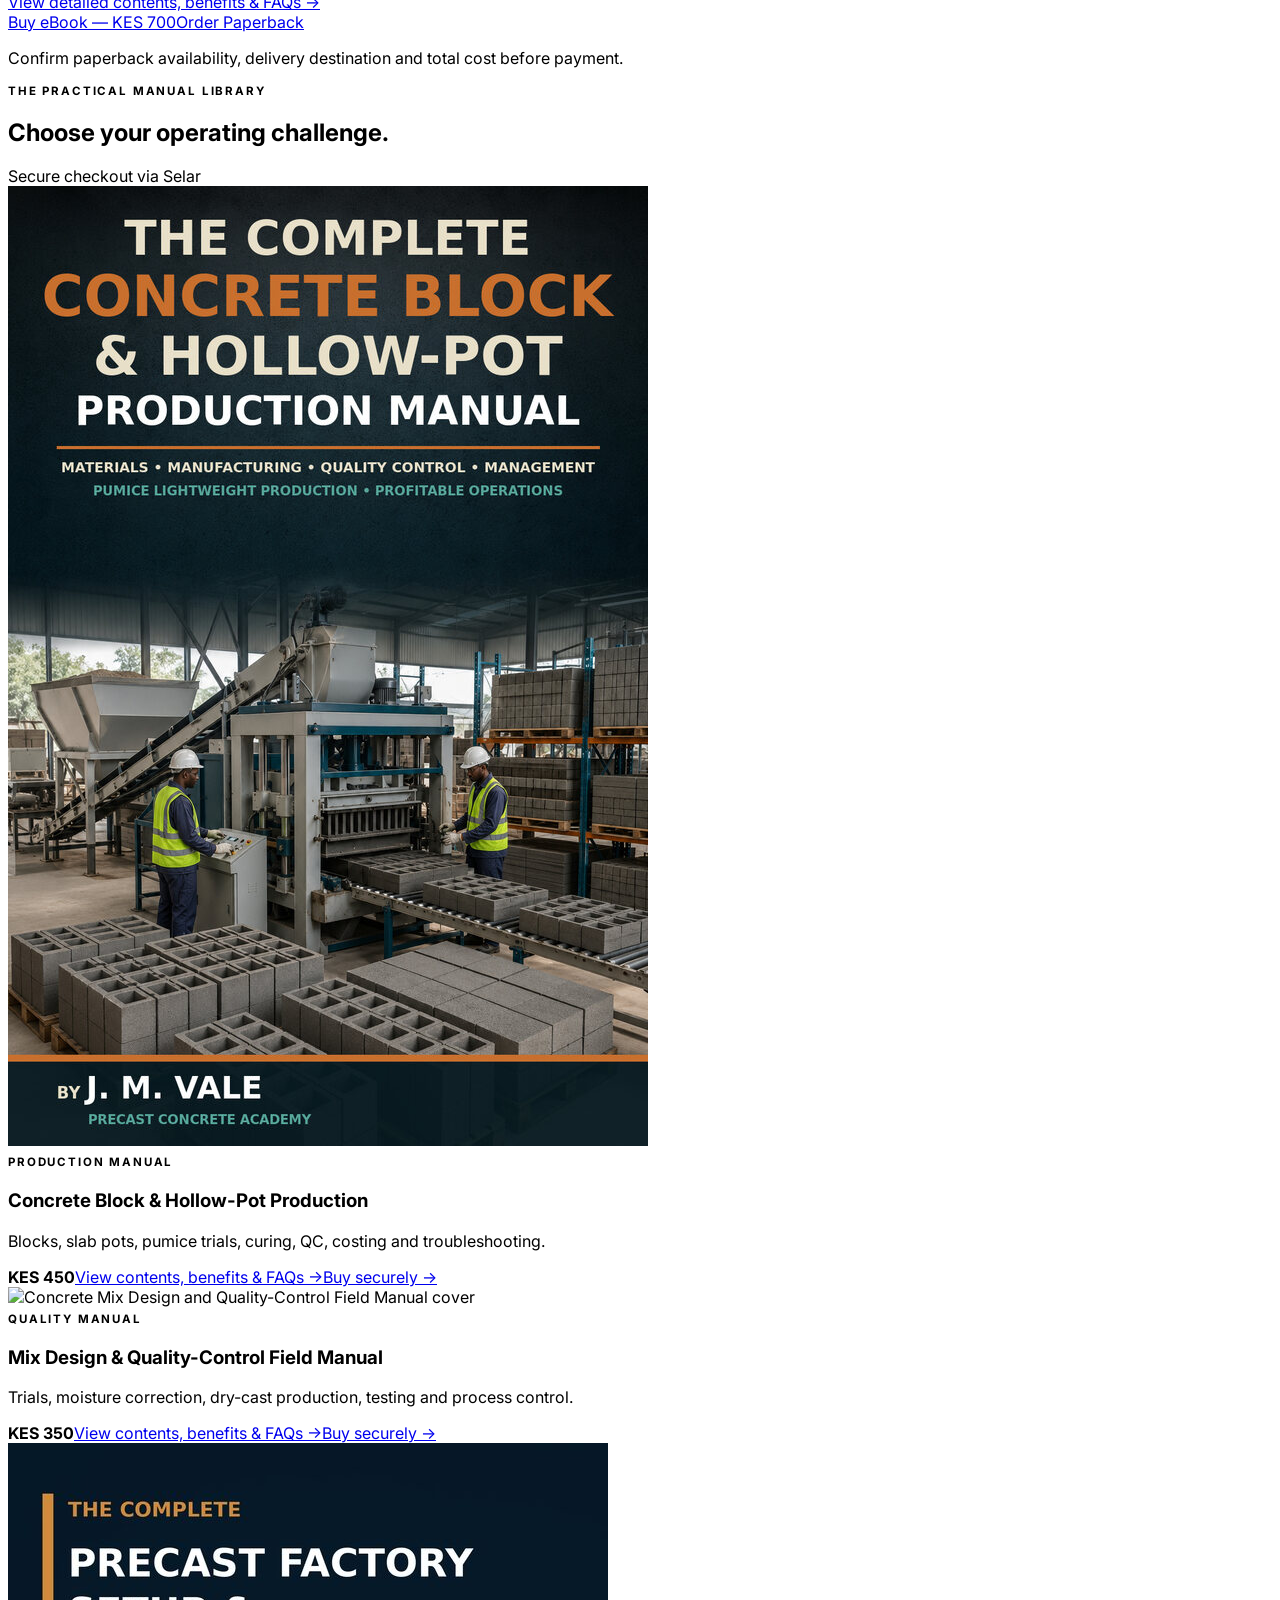
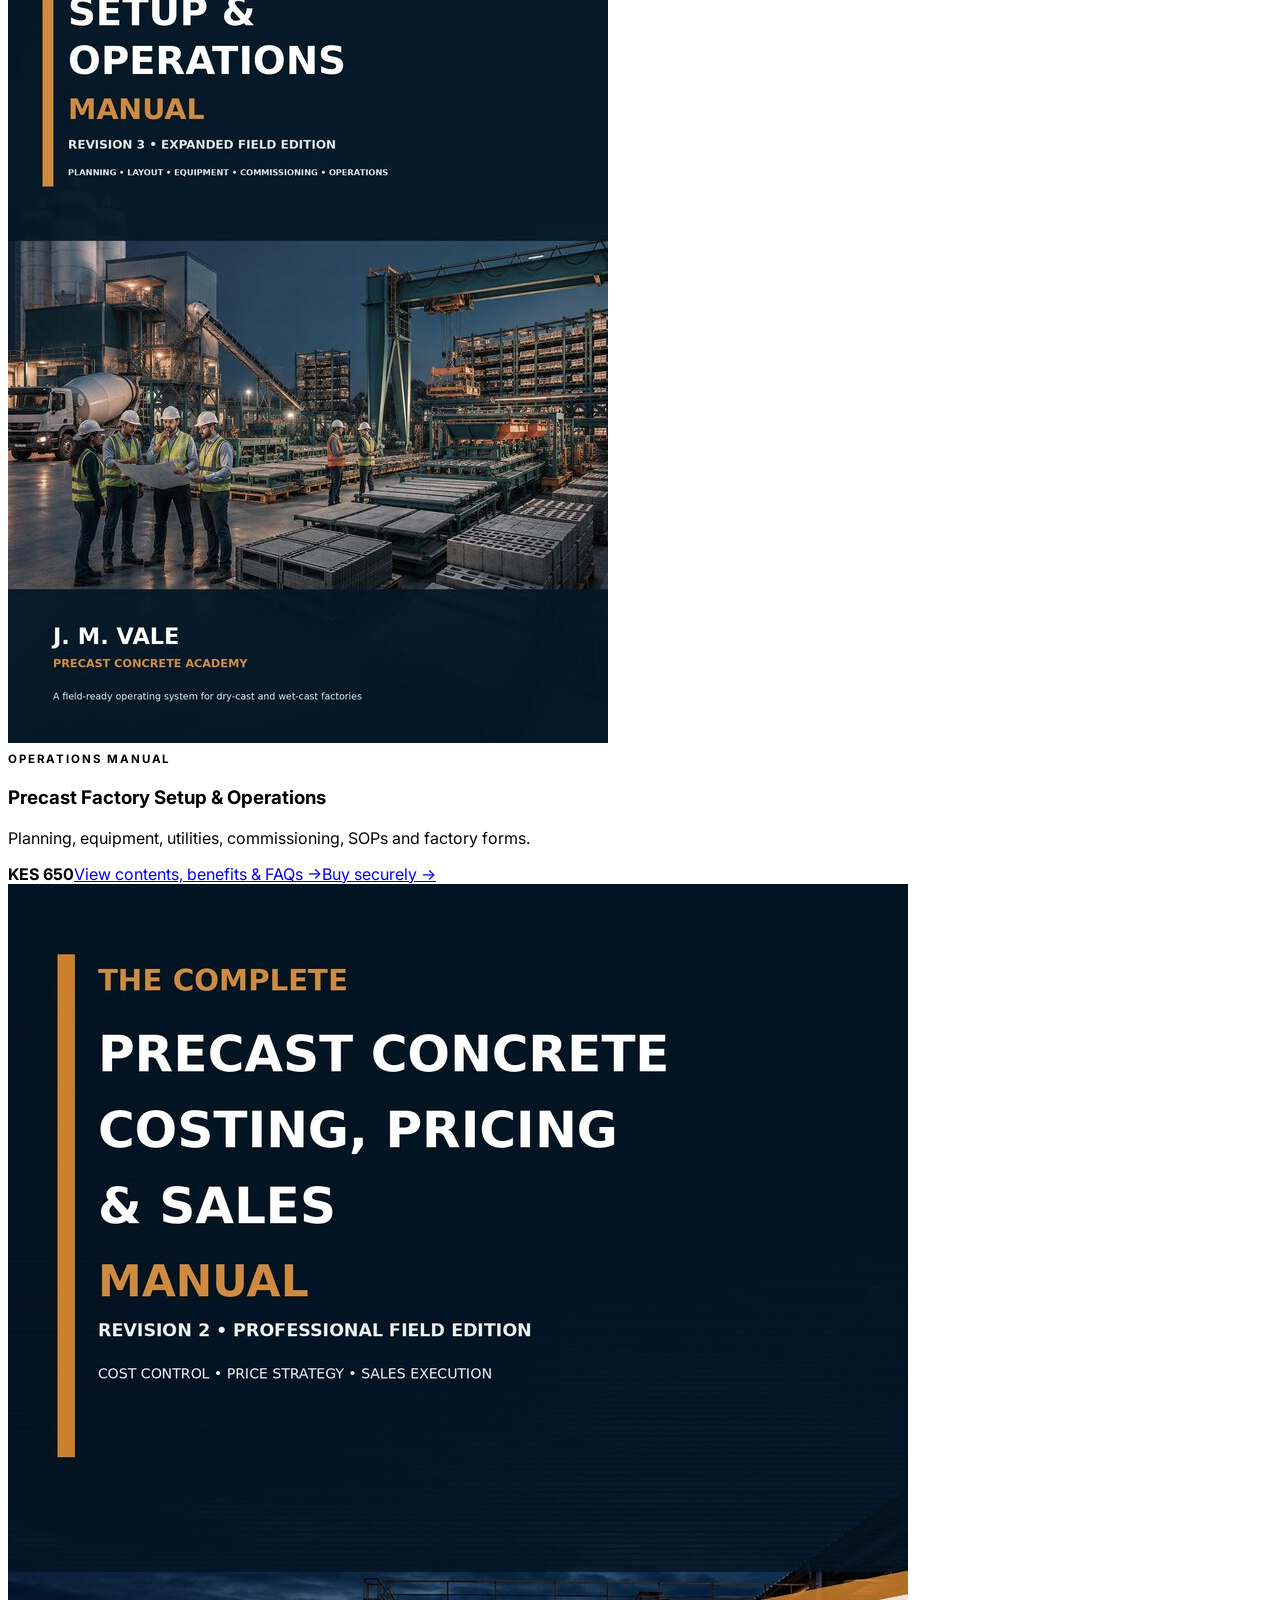
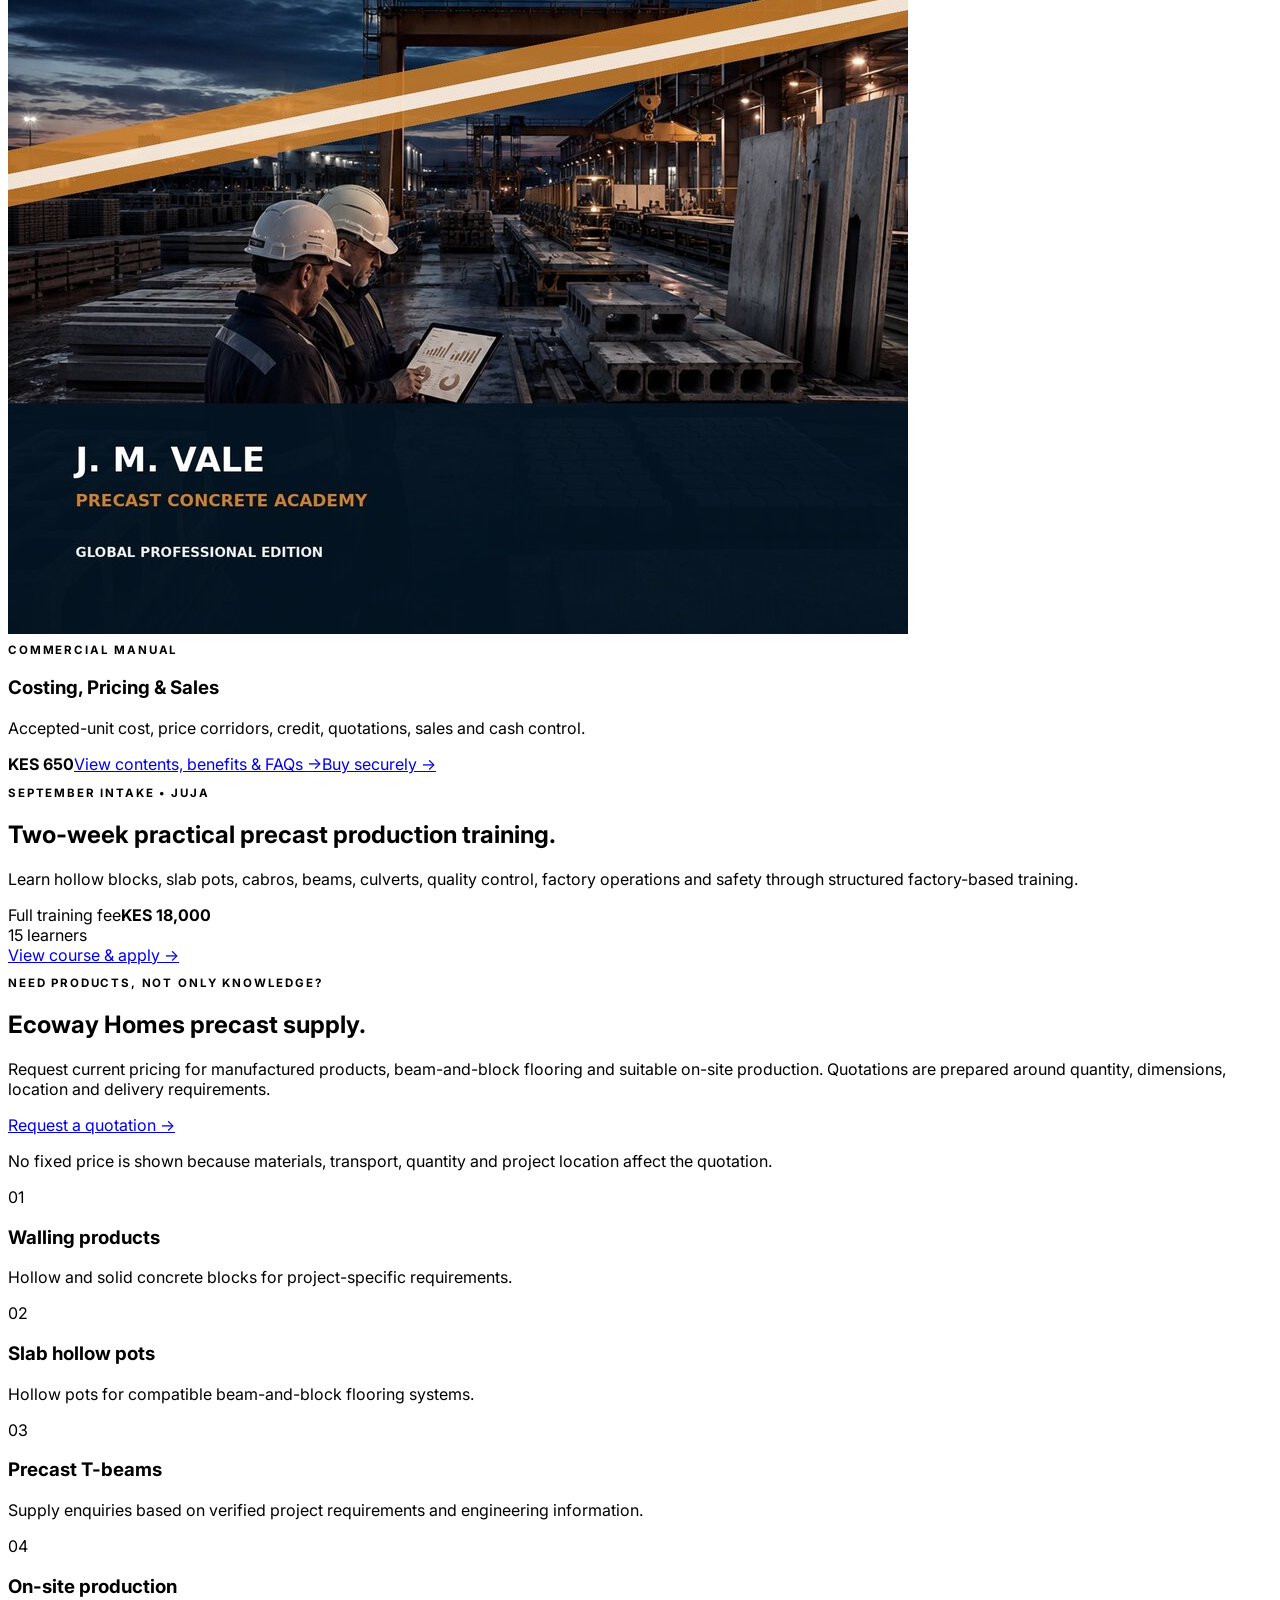
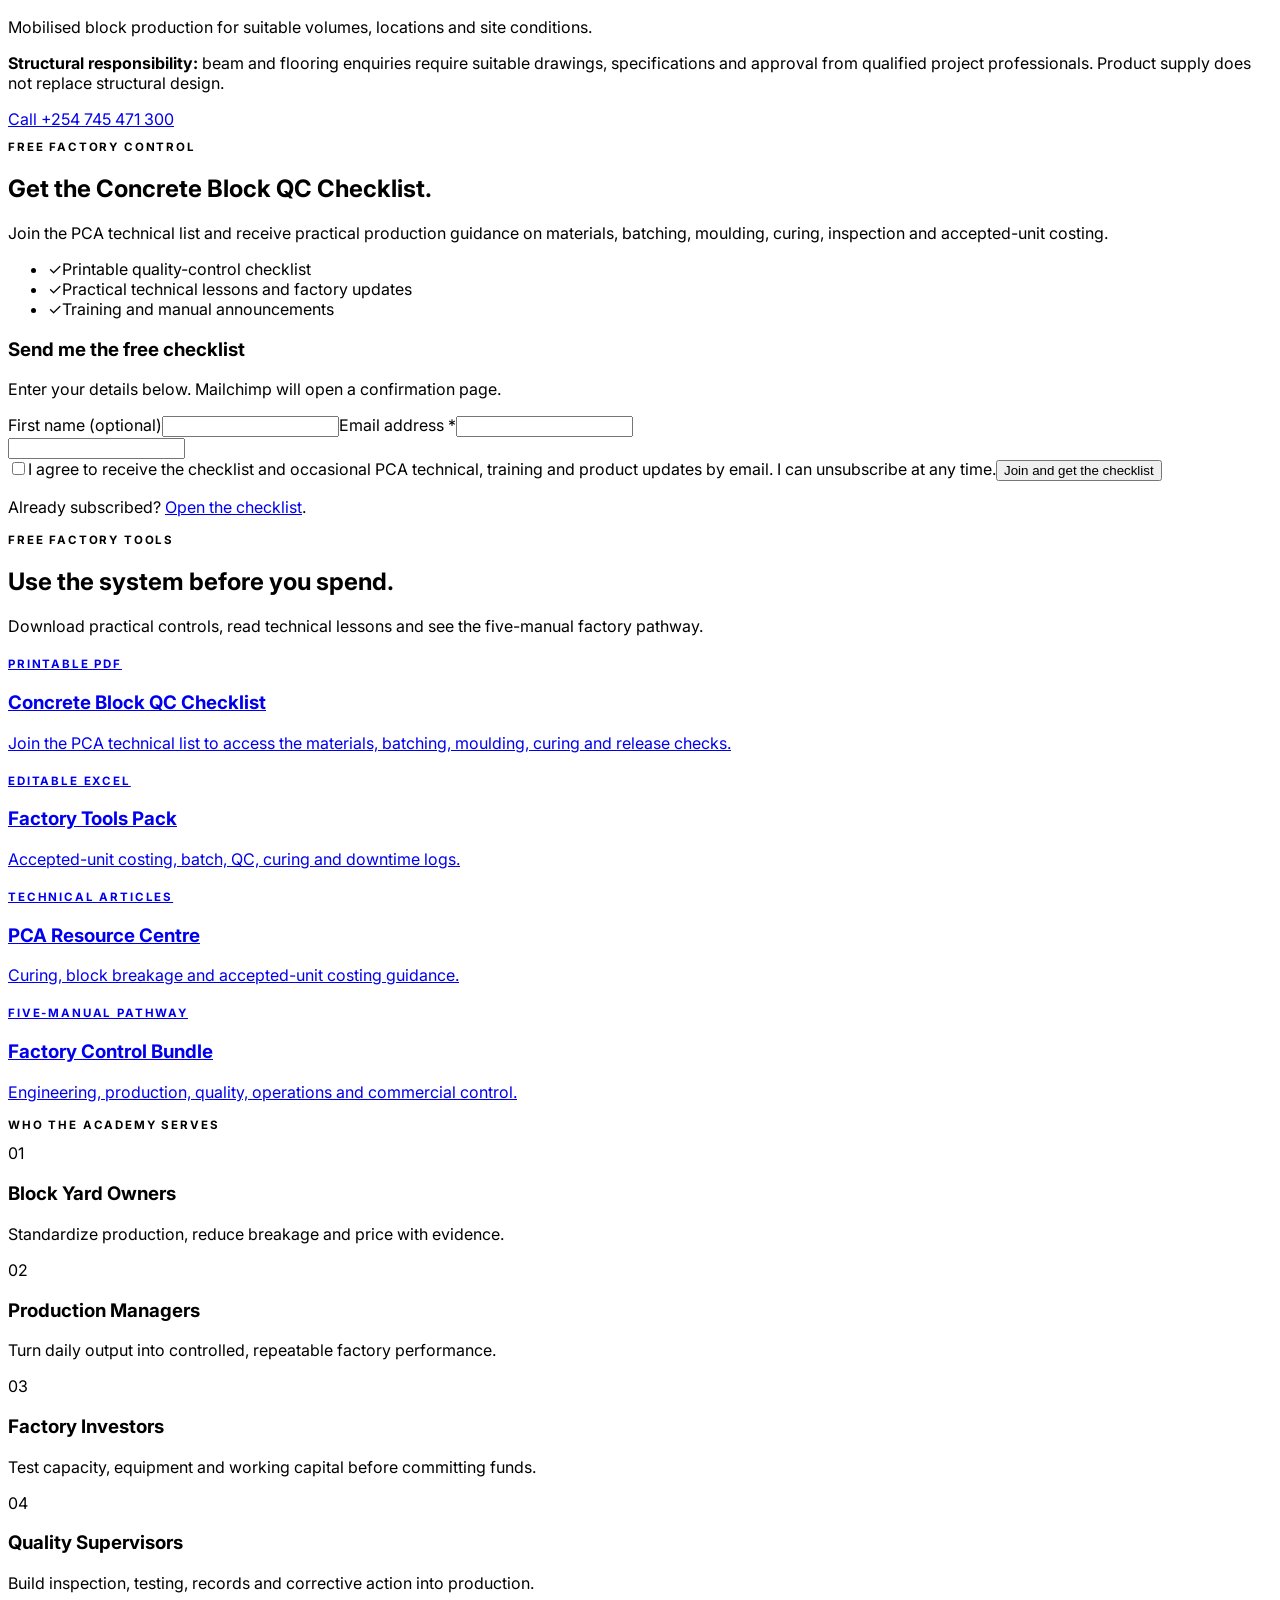
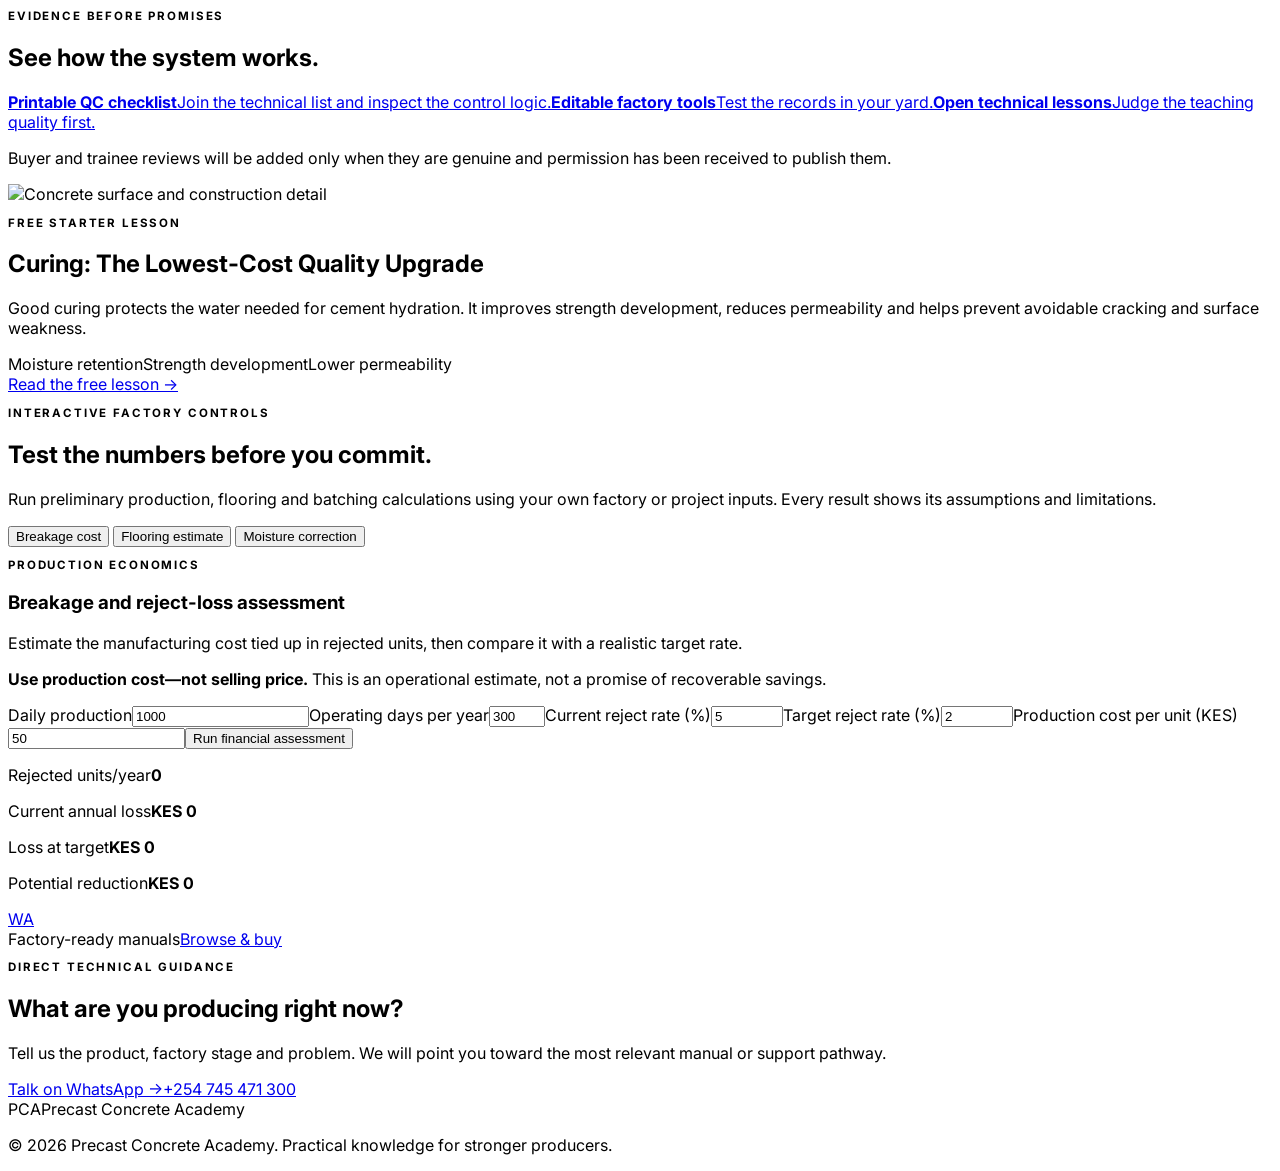
==== commit 686b3178: "Add PCA interactive factory tool centre" ====
--- a/index.html
+++ b/index.html
@@ -9,6 +9,7 @@
 <script src="https://cdn.tailwindcss.com"></script>
 <script>tailwind.config={theme:{extend:{colors:{'brand-green':'#0B2E1F','brand-green-hover':'#164A32','brand-brass':'#C4A35A','brand-brass-hover':'#B39249','brand-bg':'#F7F5F0','brand-border':'#E5E0D8','brand-muted':'#4B4B4B'},fontFamily:{serif:['Instrument Serif','Georgia','serif'],sans:['Inter','Arial','sans-serif']},boxShadow:{soft:'0 18px 50px rgba(11,46,31,.09)'}}}}</script>
 <style>::selection{background:#C4A35A;color:#0B2E1F}body{font-family:Inter,Arial,sans-serif}.grain{background-image:radial-gradient(rgba(11,46,31,.08) .55px,transparent .55px);background-size:8px 8px}.eyebrow{letter-spacing:.16em;text-transform:uppercase;font-size:.72rem;font-weight:700}.manual-card img{transition:transform .55s cubic-bezier(.2,.8,.2,1)}.manual-card:hover img{transform:scale(1.025)}.focus-ring:focus-visible{outline:3px solid #C4A35A;outline-offset:3px}</style>
+<style>#loss-calculator{display:none}</style>
 </head>
 <body class="bg-brand-bg text-[#111111] antialiased">
 <a href="#main" class="focus-ring fixed left-3 top-3 z-[100] -translate-y-20 rounded bg-white px-4 py-2 text-sm font-semibold focus:translate-y-0">Skip to content</a>
@@ -60,8 +61,139 @@
 <section aria-labelledby="trust-title" class="bg-[#EEF3F0]"><div class="mx-auto max-w-7xl px-5 py-16 lg:px-8"><div class="grid gap-8 lg:grid-cols-[.72fr_1.28fr] lg:items-center"><div><p class="eyebrow text-brand-brass">Evidence before promises</p><h2 id="trust-title" class="mt-4 font-serif text-4xl leading-none text-brand-green sm:text-5xl">See how the system works.</h2></div><div class="grid gap-4 sm:grid-cols-3"><a href="#free-checklist-signup" class="focus-ring rounded-xl border border-brand-border bg-white p-5"><strong class="text-brand-green">Printable QC checklist</strong><span class="mt-2 block text-sm text-brand-muted">Join the technical list and inspect the control logic.</span></a><a href="downloads/pca-factory-tools-pack.xlsx" class="focus-ring rounded-xl border border-brand-border bg-white p-5"><strong class="text-brand-green">Editable factory tools</strong><span class="mt-2 block text-sm text-brand-muted">Test the records in your yard.</span></a><a href="resources/index.html" class="focus-ring rounded-xl border border-brand-border bg-white p-5"><strong class="text-brand-green">Open technical lessons</strong><span class="mt-2 block text-sm text-brand-muted">Judge the teaching quality first.</span></a></div></div><p class="mt-8 border-t border-brand-border pt-6 text-sm leading-6 text-brand-muted">Buyer and trainee reviews will be added only when they are genuine and permission has been received to publish them.</p></div></section>
 
 <section id="lesson" class="mx-auto max-w-7xl px-5 py-20 lg:px-8 lg:py-28"><article class="grid overflow-hidden rounded-xl border border-brand-border bg-white lg:grid-cols-[.8fr_1.2fr]"><div class="relative min-h-80"><img src="https://images.unsplash.com/photo-1518709414768-a88981a4515d?auto=format&fit=crop&w=1200&q=85" alt="Concrete surface and construction detail" class="absolute inset-0 h-full w-full object-cover grayscale"><div class="absolute inset-0 bg-brand-green/25"></div></div><div class="p-8 sm:p-12 lg:p-16"><p class="eyebrow text-brand-brass">Free starter lesson</p><h2 class="mt-5 font-serif text-5xl leading-none text-brand-green">Curing: The Lowest-Cost Quality Upgrade</h2><p class="mt-6 max-w-2xl leading-7 text-brand-muted">Good curing protects the water needed for cement hydration. It improves strength development, reduces permeability and helps prevent avoidable cracking and surface weakness.</p><div class="mt-7 flex flex-wrap gap-2"><span class="rounded-full bg-brand-bg px-4 py-2 text-sm">Moisture retention</span><span class="rounded-full bg-brand-bg px-4 py-2 text-sm">Strength development</span><span class="rounded-full bg-brand-bg px-4 py-2 text-sm">Lower permeability</span></div><a href="resources/curing-concrete-products.html" class="focus-ring mt-9 inline-flex rounded-lg border border-brand-green px-5 py-3 font-semibold text-brand-green hover:bg-brand-green hover:text-white">Read the free lesson <span class="ml-2">→</span></a></div></article></section>
+<section id="academy-tool-center" aria-labelledby="tool-center-title" class="border-y border-brand-border bg-[#EEF3F0]">
+  <div class="mx-auto max-w-7xl px-5 py-20 lg:px-8 lg:py-28">
+    <div class="mx-auto max-w-3xl text-center">
+      <p class="eyebrow text-brand-brass">Interactive factory controls</p>
+      <h2 id="tool-center-title" class="mt-4 font-serif text-5xl leading-none text-brand-green sm:text-6xl">Test the numbers before you commit.</h2>
+      <p class="mx-auto mt-6 max-w-2xl leading-7 text-brand-muted">Run preliminary production, flooring and batching calculations using your own factory or project inputs. Every result shows its assumptions and limitations.</p>
+    </div>
+    <div class="mt-10 overflow-hidden rounded-xl border border-brand-border bg-white shadow-soft">
+      <div class="border-b border-brand-border bg-brand-bg p-2" role="tablist" aria-label="PCA calculation tools"><div class="grid grid-cols-1 gap-2 sm:grid-cols-3">
+        <button id="tab-loss" type="button" role="tab" aria-selected="true" aria-controls="panel-loss" data-tool-tab="panel-loss" class="focus-ring rounded-lg bg-brand-green px-4 py-3 text-sm font-semibold text-white">Breakage cost</button>
+        <button id="tab-flooring" type="button" role="tab" aria-selected="false" aria-controls="panel-flooring" data-tool-tab="panel-flooring" tabindex="-1" class="focus-ring rounded-lg px-4 py-3 text-sm font-semibold text-brand-muted hover:bg-white hover:text-brand-green">Flooring estimate</button>
+        <button id="tab-moisture" type="button" role="tab" aria-selected="false" aria-controls="panel-moisture" data-tool-tab="panel-moisture" tabindex="-1" class="focus-ring rounded-lg px-4 py-3 text-sm font-semibold text-brand-muted hover:bg-white hover:text-brand-green">Moisture correction</button>
+      </div></div>
+      <div class="p-6 sm:p-8 lg:p-10">
+        <section id="panel-loss" role="tabpanel" aria-labelledby="tab-loss" data-tool-panel><div class="grid gap-9 lg:grid-cols-[.72fr_1.28fr] lg:items-start">
+          <div><p class="eyebrow text-brand-green">Production economics</p><h3 class="mt-3 font-serif text-4xl leading-none text-brand-green">Breakage and reject-loss assessment</h3><p class="mt-5 leading-7 text-brand-muted">Estimate the manufacturing cost tied up in rejected units, then compare it with a realistic target rate.</p><p class="mt-5 rounded-lg border border-brand-border bg-brand-bg p-4 text-sm leading-6 text-brand-muted"><strong class="text-brand-green">Use production cost—not selling price.</strong> This is an operational estimate, not a promise of recoverable savings.</p></div>
+          <form id="toolLossForm" class="grid gap-5 sm:grid-cols-2"><label class="text-sm font-semibold text-brand-green">Daily production<input id="toolDaily" type="number" min="0" step="1" value="1000" required class="focus-ring mt-2 w-full rounded-lg border border-brand-border bg-brand-bg px-4 py-3 font-normal text-[#111]"></label><label class="text-sm font-semibold text-brand-green">Operating days per year<input id="toolWorkDays" type="number" min="1" max="366" step="1" value="300" required class="focus-ring mt-2 w-full rounded-lg border border-brand-border bg-brand-bg px-4 py-3 font-normal text-[#111]"></label><label class="text-sm font-semibold text-brand-green">Current reject rate (%)<input id="toolRejectRate" type="number" min="0" max="100" step="0.1" value="5" required class="focus-ring mt-2 w-full rounded-lg border border-brand-border bg-brand-bg px-4 py-3 font-normal text-[#111]"></label><label class="text-sm font-semibold text-brand-green">Target reject rate (%)<input id="toolTargetRate" type="number" min="0" max="100" step="0.1" value="2" required class="focus-ring mt-2 w-full rounded-lg border border-brand-border bg-brand-bg px-4 py-3 font-normal text-[#111]"></label><label class="text-sm font-semibold text-brand-green sm:col-span-2">Production cost per unit (KES)<input id="toolUnitCost" type="number" min="0" step="0.01" value="50" required class="focus-ring mt-2 w-full rounded-lg border border-brand-border bg-brand-bg px-4 py-3 font-normal text-[#111]"></label><button type="submit" class="focus-ring rounded-lg bg-brand-green px-6 py-4 font-semibold text-white hover:bg-brand-green-hover sm:col-span-2">Run financial assessment</button>
+          <div id="toolLossResult" class="hidden rounded-xl border border-brand-border bg-brand-bg p-5 sm:col-span-2" role="status" aria-live="polite"><div class="grid gap-4 sm:grid-cols-2"><p><span class="block text-xs uppercase tracking-wider text-brand-muted">Rejected units/year</span><strong id="toolRejectedUnits" class="mt-1 block text-2xl text-brand-green">0</strong></p><p><span class="block text-xs uppercase tracking-wider text-brand-muted">Current annual loss</span><strong id="toolAnnualLoss" class="mt-1 block text-2xl text-[#8C3B2E]">KES 0</strong></p><p><span class="block text-xs uppercase tracking-wider text-brand-muted">Loss at target</span><strong id="toolTargetLoss" class="mt-1 block text-2xl text-brand-green">KES 0</strong></p><p><span class="block text-xs uppercase tracking-wider text-brand-muted">Potential reduction</span><strong id="toolPotentialSaving" class="mt-1 block text-2xl text-brand-brass-hover">KES 0</strong></p></div><p id="toolLossNote" class="mt-4 border-t border-brand-border pt-4 text-sm leading-6 text-brand-muted"></p></div></form>
+        </div></section>
+        <section id="panel-flooring" role="tabpanel" aria-labelledby="tab-flooring" data-tool-panel hidden><div class="grid gap-9 lg:grid-cols-[.72fr_1.28fr] lg:items-start">
+          <div><p class="eyebrow text-brand-green">Preliminary planning</p><h3 class="mt-3 font-serif text-4xl leading-none text-brand-green">Beam-and-block quantity estimate</h3><p class="mt-5 leading-7 text-brand-muted">Estimate beam lines, total beam length and infill units from the specified module. It does not select a safe span, beam capacity, reinforcement or topping.</p><p class="mt-5 rounded-lg border border-[#D7B6AE] bg-[#FFF7F4] p-4 text-sm leading-6 text-[#733B31]"><strong>Engineering check required:</strong> use approved structural drawings and supplier specifications before ordering or construction.</p></div>
+          <form id="toolFloorForm" class="grid gap-5 sm:grid-cols-2"><label class="text-sm font-semibold text-brand-green">Beam span / slab length (m)<input id="toolSpan" type="number" min="0.1" step="0.01" value="6" required class="focus-ring mt-2 w-full rounded-lg border border-brand-border bg-brand-bg px-4 py-3 font-normal text-[#111]"></label><label class="text-sm font-semibold text-brand-green">Floor width across beams (m)<input id="toolFloorWidth" type="number" min="0.1" step="0.01" value="10" required class="focus-ring mt-2 w-full rounded-lg border border-brand-border bg-brand-bg px-4 py-3 font-normal text-[#111]"></label><label class="text-sm font-semibold text-brand-green">Beam spacing, centre-to-centre (m)<input id="toolBeamSpacing" type="number" min="0.1" step="0.01" value="0.60" required class="focus-ring mt-2 w-full rounded-lg border border-brand-border bg-brand-bg px-4 py-3 font-normal text-[#111]"></label><label class="text-sm font-semibold text-brand-green">Infill module along span (m)<input id="toolPotLength" type="number" min="0.05" step="0.01" value="0.40" required class="focus-ring mt-2 w-full rounded-lg border border-brand-border bg-brand-bg px-4 py-3 font-normal text-[#111]"></label><label class="text-sm font-semibold text-brand-green sm:col-span-2">Ordering allowance (%)<input id="toolFloorWaste" type="number" min="0" max="25" step="0.1" value="5" required class="focus-ring mt-2 w-full rounded-lg border border-brand-border bg-brand-bg px-4 py-3 font-normal text-[#111]"></label><button type="submit" class="focus-ring rounded-lg bg-brand-green px-6 py-4 font-semibold text-white hover:bg-brand-green-hover sm:col-span-2">Generate preliminary quantities</button>
+          <div id="toolFloorResult" class="hidden rounded-xl border border-brand-border bg-brand-bg p-5 sm:col-span-2" role="status" aria-live="polite"><div class="grid gap-4 sm:grid-cols-2"><p><span class="block text-xs uppercase tracking-wider text-brand-muted">Beam lines</span><strong id="toolBeamLines" class="mt-1 block text-2xl text-brand-green">0</strong></p><p><span class="block text-xs uppercase tracking-wider text-brand-muted">Total beam length</span><strong id="toolBeamLength" class="mt-1 block text-2xl text-brand-green">0 m</strong></p><p><span class="block text-xs uppercase tracking-wider text-brand-muted">Infill units before allowance</span><strong id="toolPotBase" class="mt-1 block text-2xl text-brand-green">0</strong></p><p><span class="block text-xs uppercase tracking-wider text-brand-muted">Suggested order quantity</span><strong id="toolPotOrder" class="mt-1 block text-2xl text-brand-brass-hover">0</strong></p></div><p id="toolFloorNote" class="mt-4 border-t border-brand-border pt-4 text-sm leading-6 text-brand-muted"></p><a id="toolFloorWhatsApp" href="https://wa.me/254745471300" target="_blank" rel="noopener noreferrer" class="focus-ring mt-5 inline-flex rounded-lg bg-[#18A66A] px-5 py-3 font-semibold text-white">Request a verified quotation</a></div></form>
+        </div></section>
+        <section id="panel-moisture" role="tabpanel" aria-labelledby="tab-moisture" data-tool-panel hidden><div class="grid gap-9 lg:grid-cols-[.72fr_1.28fr] lg:items-start">
+          <div><p class="eyebrow text-brand-green">Batch water control</p><h3 class="mt-3 font-serif text-4xl leading-none text-brand-green">Aggregate moisture correction</h3><p class="mt-5 leading-7 text-brand-muted">Correct mixer water for free surface moisture carried by wet sand. Inputs must use the same moisture convention and a representative stockpile sample.</p><p class="mt-5 rounded-lg border border-brand-border bg-brand-bg p-4 text-sm leading-6 text-brand-muted">The calculation assumes moisture and absorption are percentages of oven-dry mass. Re-test when rainfall, drainage or stockpile conditions change.</p></div>
+          <form id="toolMoistureForm" class="grid gap-5 sm:grid-cols-2"><label class="text-sm font-semibold text-brand-green">Designed batch water (L)<input id="toolDesignWater" type="number" min="0" step="0.1" value="150" required class="focus-ring mt-2 w-full rounded-lg border border-brand-border bg-brand-bg px-4 py-3 font-normal text-[#111]"></label><label class="text-sm font-semibold text-brand-green">Wet sand batched (kg)<input id="toolWetSand" type="number" min="0" step="0.1" value="450" required class="focus-ring mt-2 w-full rounded-lg border border-brand-border bg-brand-bg px-4 py-3 font-normal text-[#111]"></label><label class="text-sm font-semibold text-brand-green">Measured sand moisture (%)<input id="toolSandMoisture" type="number" min="0" max="50" step="0.1" value="4.5" required class="focus-ring mt-2 w-full rounded-lg border border-brand-border bg-brand-bg px-4 py-3 font-normal text-[#111]"></label><label class="text-sm font-semibold text-brand-green">Sand absorption / SSD (%)<input id="toolSandAbsorption" type="number" min="0" max="20" step="0.1" value="1.0" required class="focus-ring mt-2 w-full rounded-lg border border-brand-border bg-brand-bg px-4 py-3 font-normal text-[#111]"></label><button type="submit" class="focus-ring rounded-lg bg-brand-green px-6 py-4 font-semibold text-white hover:bg-brand-green-hover sm:col-span-2">Calculate mixer-water correction</button>
+          <div id="toolMoistureResult" class="hidden rounded-xl border border-brand-border bg-brand-bg p-5 sm:col-span-2" role="status" aria-live="polite"><div class="grid gap-4 sm:grid-cols-3"><p><span class="block text-xs uppercase tracking-wider text-brand-muted">Estimated dry sand</span><strong id="toolDrySand" class="mt-1 block text-2xl text-brand-green">0 kg</strong></p><p><span class="block text-xs uppercase tracking-wider text-brand-muted">Free water from sand</span><strong id="toolFreeWater" class="mt-1 block text-2xl text-[#8C3B2E]">0 L</strong></p><p><span class="block text-xs uppercase tracking-wider text-brand-muted">Water to add at mixer</span><strong id="toolMixerWater" class="mt-1 block text-2xl text-brand-brass-hover">0 L</strong></p></div><p id="toolMoistureNote" class="mt-4 border-t border-brand-border pt-4 text-sm leading-6 text-brand-muted"></p></div></form>
+        </div></section>
+      </div>
+    </div>
+  </div>
+</section>
 </main>
 
 <a href="https://wa.me/254745471300?text=Hello%20Precast%20Concrete%20Academy%2C%20I%20need%20help%20choosing%20a%20manual." aria-label="Chat with PCA on WhatsApp" class="focus-ring fixed bottom-20 right-4 z-40 grid h-14 w-14 place-items-center rounded-full bg-[#18A66A] text-sm font-bold text-white shadow-2xl md:bottom-6">WA</a><div class="fixed inset-x-0 bottom-0 z-30 border-t border-white/10 bg-brand-green px-4 py-3 text-white shadow-2xl md:hidden"><div class="mx-auto flex max-w-lg items-center justify-between gap-3"><span class="text-sm font-semibold">Factory-ready manuals</span><a href="#manuals" class="focus-ring rounded-lg bg-brand-brass px-5 py-3 text-sm font-bold text-brand-green">Browse &amp; buy</a></div></div><footer id="contact" class="bg-brand-green text-white"><div class="mx-auto max-w-7xl px-5 py-20 lg:px-8 lg:py-24"><div class="grid gap-10 lg:grid-cols-[1.15fr_.85fr] lg:items-end"><div><p class="eyebrow text-brand-brass">Direct technical guidance</p><h2 class="mt-5 max-w-3xl font-serif text-6xl leading-[.92] sm:text-7xl">What are you producing right now?</h2><p class="mt-6 max-w-xl leading-7 text-white/70">Tell us the product, factory stage and problem. We will point you toward the most relevant manual or support pathway.</p></div><div class="lg:justify-self-end"><a href="https://wa.me/254745471300?text=Hello%20Precast%20Concrete%20Academy%2C%20I%20am%20currently%20producing%20or%20planning%20to%20produce%3A%20" target="_blank" rel="noopener noreferrer" class="focus-ring inline-flex w-full items-center justify-center rounded-lg bg-brand-brass px-7 py-4 font-semibold text-brand-green hover:bg-brand-brass-hover sm:w-auto">Talk on WhatsApp <span class="ml-3">→</span></a><a href="tel:+254745471300" class="focus-ring mt-4 block rounded text-center text-sm text-white/65 hover:text-white">+254 745 471 300</a></div></div><div class="mt-20 flex flex-col gap-6 border-t border-white/15 pt-8 text-sm text-white/55 sm:flex-row sm:items-center sm:justify-between"><div class="flex items-center gap-3"><span class="grid h-9 w-9 place-items-center rounded-lg border border-white/20 font-bold text-white">PCA</span><span>Precast Concrete Academy</span></div><p>© 2026 Precast Concrete Academy. Practical knowledge for stronger producers.</p></div></div></footer>
 <script>const menuButton=document.getElementById('menuButton'),mobileMenu=document.getElementById('mobileMenu'),openIcon=document.getElementById('menuOpenIcon'),closeIcon=document.getElementById('menuCloseIcon');function setMenu(open){mobileMenu.classList.toggle('hidden',!open);openIcon.classList.toggle('hidden',open);closeIcon.classList.toggle('hidden',!open);menuButton.setAttribute('aria-expanded',String(open));menuButton.setAttribute('aria-label',open?'Close menu':'Open menu')}menuButton.addEventListener('click',()=>setMenu(menuButton.getAttribute('aria-expanded')!=='true'));mobileMenu.querySelectorAll('a').forEach(link=>link.addEventListener('click',()=>setMenu(false)));document.addEventListener('keydown',event=>{if(event.key==='Escape')setMenu(false)});const lossCalculator=document.getElementById('lossCalculator'),kes=new Intl.NumberFormat('en-KE',{style:'currency',currency:'KES',maximumFractionDigits:0});lossCalculator.addEventListener('submit',event=>{event.preventDefault();const daily=Math.max(0,Number(document.getElementById('calcDaily').value)),rate=Math.min(100,Math.max(0,Number(document.getElementById('calcRate').value))),cost=Math.max(0,Number(document.getElementById('calcCost').value)),days=Math.min(31,Math.max(1,Number(document.getElementById('calcDays').value))),months=Math.min(12,Math.max(1,Number(document.getElementById('calcMonths').value))),target=Math.min(100,Math.max(0,Number(document.getElementById('calcTarget').value))),annualUnits=daily*days*months,currentRejected=Math.round(annualUnits*rate/100),currentLoss=currentRejected*cost,targetRejected=Math.round(annualUnits*target/100),targetLoss=targetRejected*cost,saving=Math.max(0,currentLoss-targetLoss);document.getElementById('calcUnits').textContent=currentRejected.toLocaleString('en-KE');document.getElementById('calcLoss').textContent=kes.format(currentLoss);document.getElementById('calcTargetLoss').textContent=kes.format(targetLoss);document.getElementById('calcSaving').textContent=kes.format(saving);document.getElementById('calcNote').textContent=target>rate?'Your target reject rate is above the current rate, so no saving is shown. Enter a lower target to model an improvement.':'Estimate based on '+annualUnits.toLocaleString('en-KE')+' units produced per year. Actual recoverable savings depend on defect causes, corrective actions and verified factory records.';document.getElementById('calcResult').classList.remove('hidden')});</script>
+<script>
+(() => {
+  const tabs = [...document.querySelectorAll('[data-tool-tab]')];
+  const panels = [...document.querySelectorAll('[data-tool-panel]')];
+  const activateTab = (tab, focus = false) => {
+    tabs.forEach(item => {
+      const active = item === tab;
+      item.setAttribute('aria-selected', String(active));
+      item.tabIndex = active ? 0 : -1;
+      item.classList.toggle('bg-brand-green', active);
+      item.classList.toggle('text-white', active);
+      item.classList.toggle('text-brand-muted', !active);
+    });
+    panels.forEach(panel => { panel.hidden = panel.id !== tab.dataset.toolTab; });
+    if (focus) tab.focus();
+  };
+  tabs.forEach((tab, index) => {
+    tab.addEventListener('click', () => activateTab(tab));
+    tab.addEventListener('keydown', event => {
+      if (!['ArrowLeft', 'ArrowRight', 'Home', 'End'].includes(event.key)) return;
+      event.preventDefault();
+      let next = index;
+      if (event.key === 'ArrowRight') next = (index + 1) % tabs.length;
+      if (event.key === 'ArrowLeft') next = (index - 1 + tabs.length) % tabs.length;
+      if (event.key === 'Home') next = 0;
+      if (event.key === 'End') next = tabs.length - 1;
+      activateTab(tabs[next], true);
+    });
+  });
+
+  const number = id => Number(document.getElementById(id).value);
+  const kesTool = new Intl.NumberFormat('en-KE', { style: 'currency', currency: 'KES', maximumFractionDigits: 0 });
+  const whole = new Intl.NumberFormat('en-KE', { maximumFractionDigits: 0 });
+
+  document.getElementById('toolLossForm').addEventListener('submit', event => {
+    event.preventDefault();
+    const daily = Math.max(0, number('toolDaily'));
+    const days = Math.min(366, Math.max(1, number('toolWorkDays')));
+    const currentRate = Math.min(100, Math.max(0, number('toolRejectRate')));
+    const targetRate = Math.min(100, Math.max(0, number('toolTargetRate')));
+    const unitCost = Math.max(0, number('toolUnitCost'));
+    const annualOutput = daily * days;
+    const rejected = Math.round(annualOutput * currentRate / 100);
+    const currentLoss = rejected * unitCost;
+    const targetLoss = Math.round(annualOutput * targetRate / 100) * unitCost;
+    const saving = Math.max(0, currentLoss - targetLoss);
+    document.getElementById('toolRejectedUnits').textContent = whole.format(rejected);
+    document.getElementById('toolAnnualLoss').textContent = kesTool.format(currentLoss);
+    document.getElementById('toolTargetLoss').textContent = kesTool.format(targetLoss);
+    document.getElementById('toolPotentialSaving').textContent = kesTool.format(saving);
+    document.getElementById('toolLossNote').textContent = targetRate > currentRate
+      ? 'The target rate is higher than the current rate, so no potential reduction is shown.'
+      : `Based on ${whole.format(annualOutput)} units produced per year. Verify the reject rate and production cost using factory records.`;
+    document.getElementById('toolLossResult').classList.remove('hidden');
+  });
+
+  document.getElementById('toolFloorForm').addEventListener('submit', event => {
+    event.preventDefault();
+    const span = Math.max(0.1, number('toolSpan'));
+    const width = Math.max(0.1, number('toolFloorWidth'));
+    const spacing = Math.max(0.1, number('toolBeamSpacing'));
+    const module = Math.max(0.05, number('toolPotLength'));
+    const allowance = Math.min(25, Math.max(0, number('toolFloorWaste')));
+    const bays = Math.ceil(width / spacing);
+    const beamLines = bays + 1;
+    const beamLength = beamLines * span;
+    const unitsPerBay = Math.ceil(span / module);
+    const baseUnits = bays * unitsPerBay;
+    const orderUnits = Math.ceil(baseUnits * (1 + allowance / 100));
+    document.getElementById('toolBeamLines').textContent = whole.format(beamLines);
+    document.getElementById('toolBeamLength').textContent = `${beamLength.toFixed(1)} m`;
+    document.getElementById('toolPotBase').textContent = whole.format(baseUnits);
+    document.getElementById('toolPotOrder').textContent = whole.format(orderUnits);
+    document.getElementById('toolFloorNote').textContent = `Planning basis: ${bays} infill bays, beam centres not exceeding ${spacing.toFixed(2)} m, and ${unitsPerBay} infill modules per bay. Edge details, bearings, openings and cutting are not modelled.`;
+    const message = `Hello Ecoway Homes, I used the PCA flooring estimator. Preliminary inputs: span ${span.toFixed(2)} m, width ${width.toFixed(2)} m, spacing ${spacing.toFixed(2)} m, estimated ${beamLines} beam lines and ${orderUnits} infill units. Please prepare a verified quotation based on my drawings and project location.`;
+    document.getElementById('toolFloorWhatsApp').href = `https://wa.me/254745471300?text=${encodeURIComponent(message)}`;
+    document.getElementById('toolFloorResult').classList.remove('hidden');
+  });
+
+  document.getElementById('toolMoistureForm').addEventListener('submit', event => {
+    event.preventDefault();
+    const designWater = Math.max(0, number('toolDesignWater'));
+    const wetSand = Math.max(0, number('toolWetSand'));
+    const moisture = Math.min(50, Math.max(0, number('toolSandMoisture')));
+    const absorption = Math.min(20, Math.max(0, number('toolSandAbsorption')));
+    const drySand = wetSand / (1 + moisture / 100);
+    const freeWater = drySand * (moisture - absorption) / 100;
+    const mixerWater = Math.max(0, designWater - freeWater);
+    document.getElementById('toolDrySand').textContent = `${drySand.toFixed(1)} kg`;
+    document.getElementById('toolFreeWater').textContent = `${freeWater.toFixed(1)} L`;
+    document.getElementById('toolMixerWater').textContent = `${mixerWater.toFixed(1)} L`;
+    document.getElementById('toolMoistureNote').textContent = freeWater >= 0
+      ? `Reduce mixer water by approximately ${freeWater.toFixed(1)} L because measured moisture exceeds absorption. Confirm with a representative moisture test and trial batch.`
+      : `The sand is below the stated absorption condition and may absorb approximately ${Math.abs(freeWater).toFixed(1)} L. The calculated mixer-water addition includes that amount; confirm by trial batch.`;
+    document.getElementById('toolMoistureResult').classList.remove('hidden');
+  });
+})();
+</script>
 </body></html>
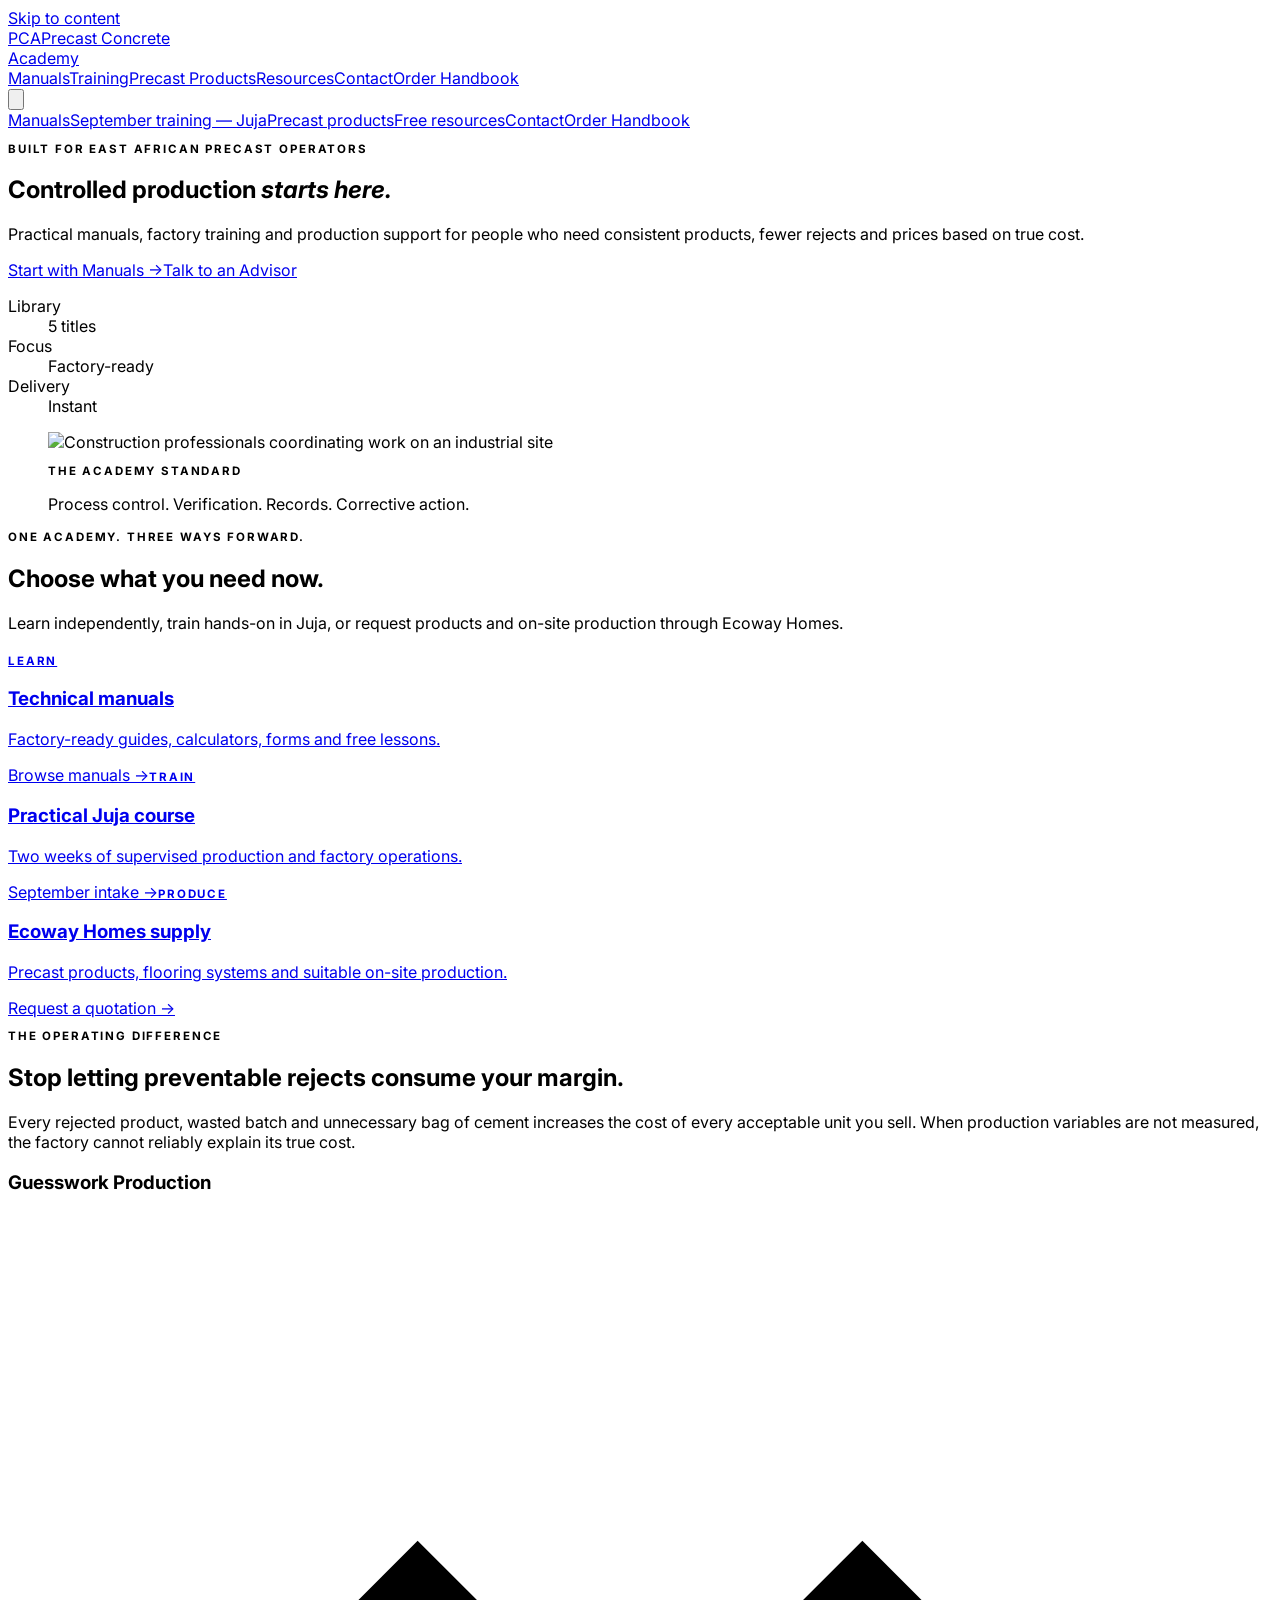
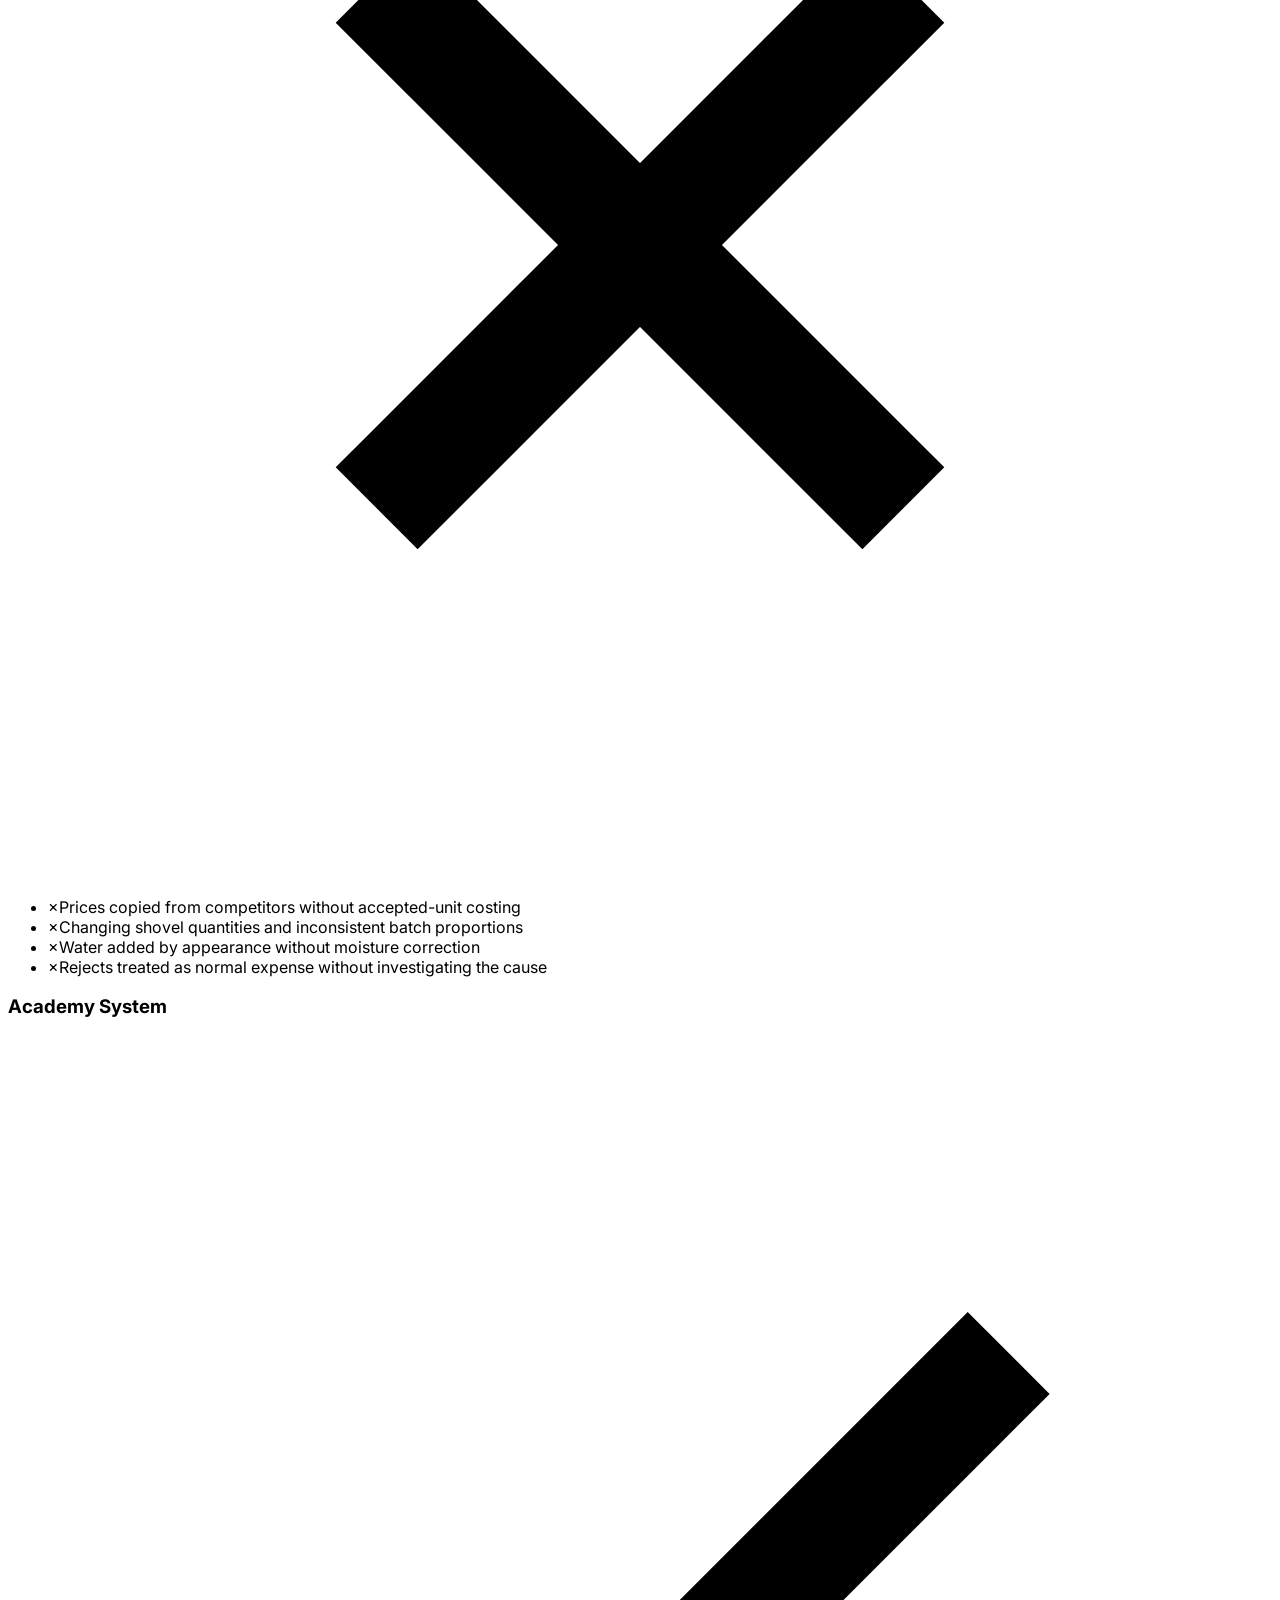
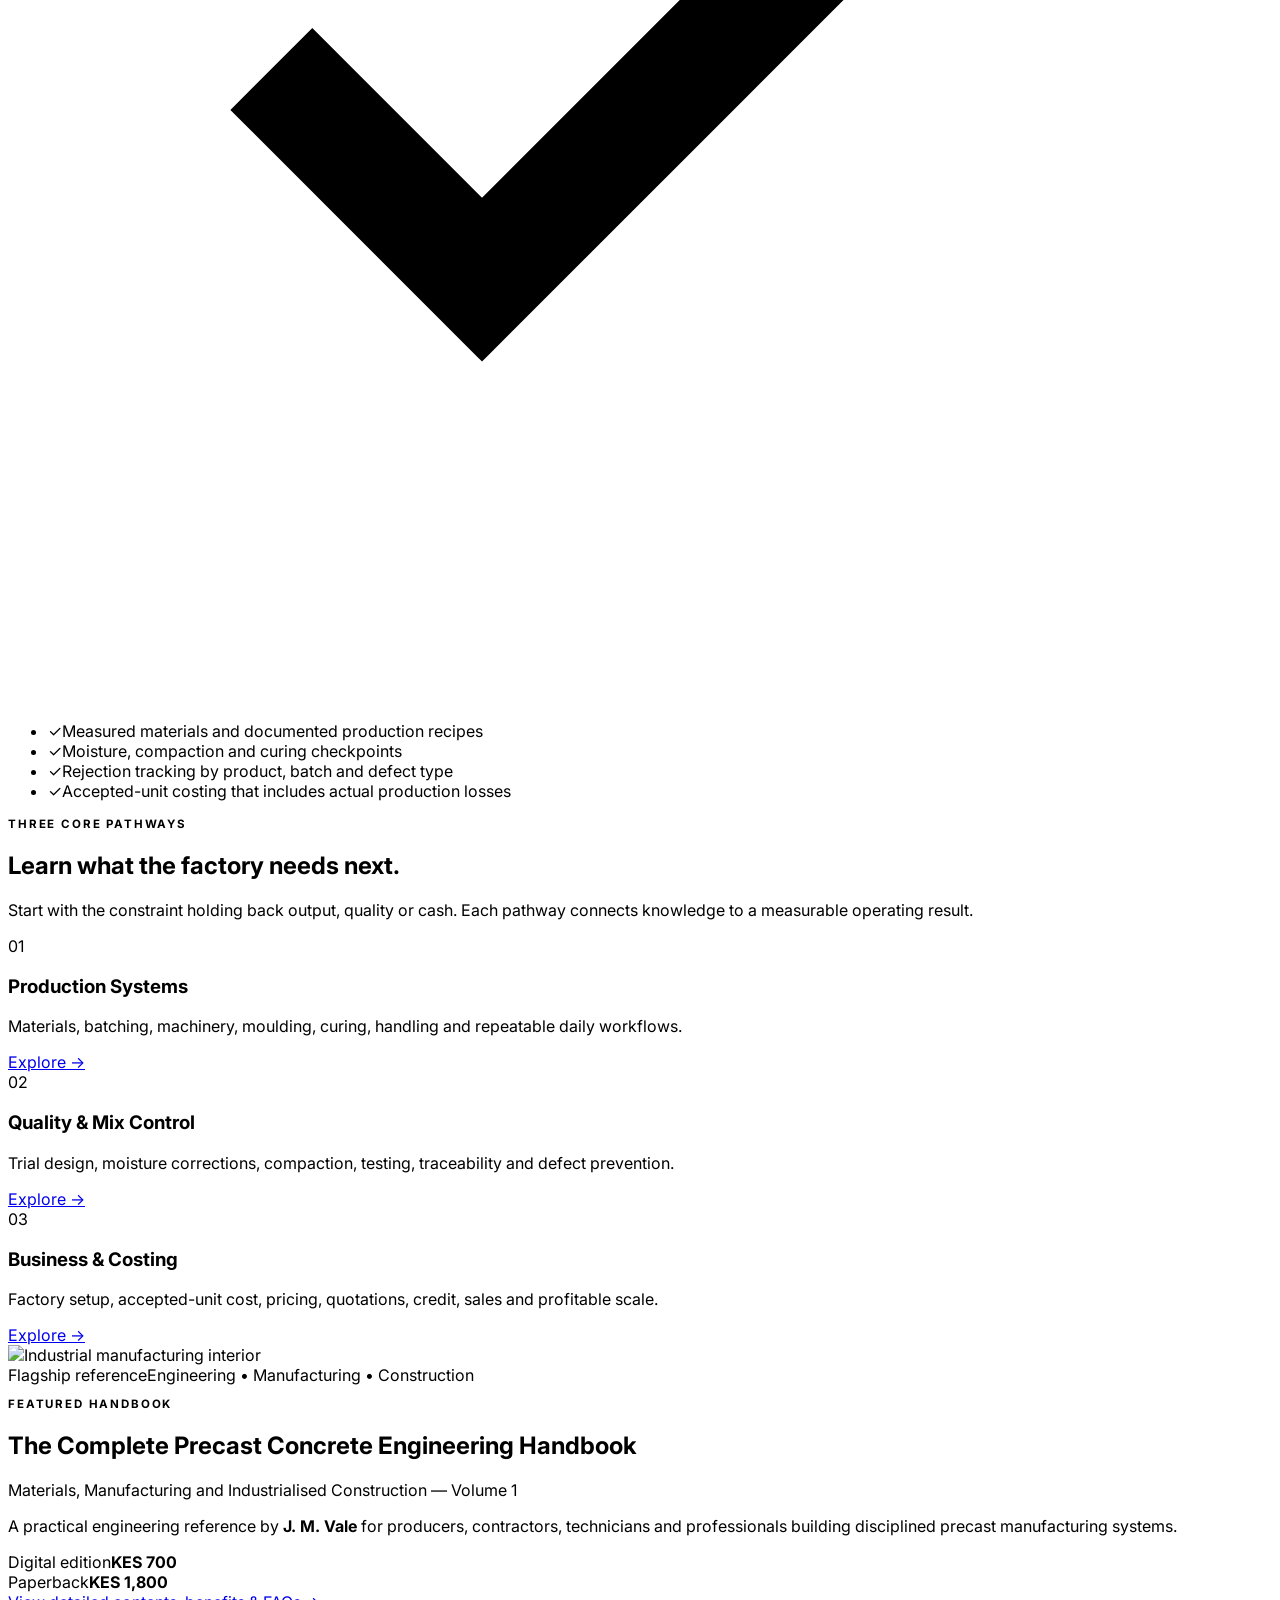
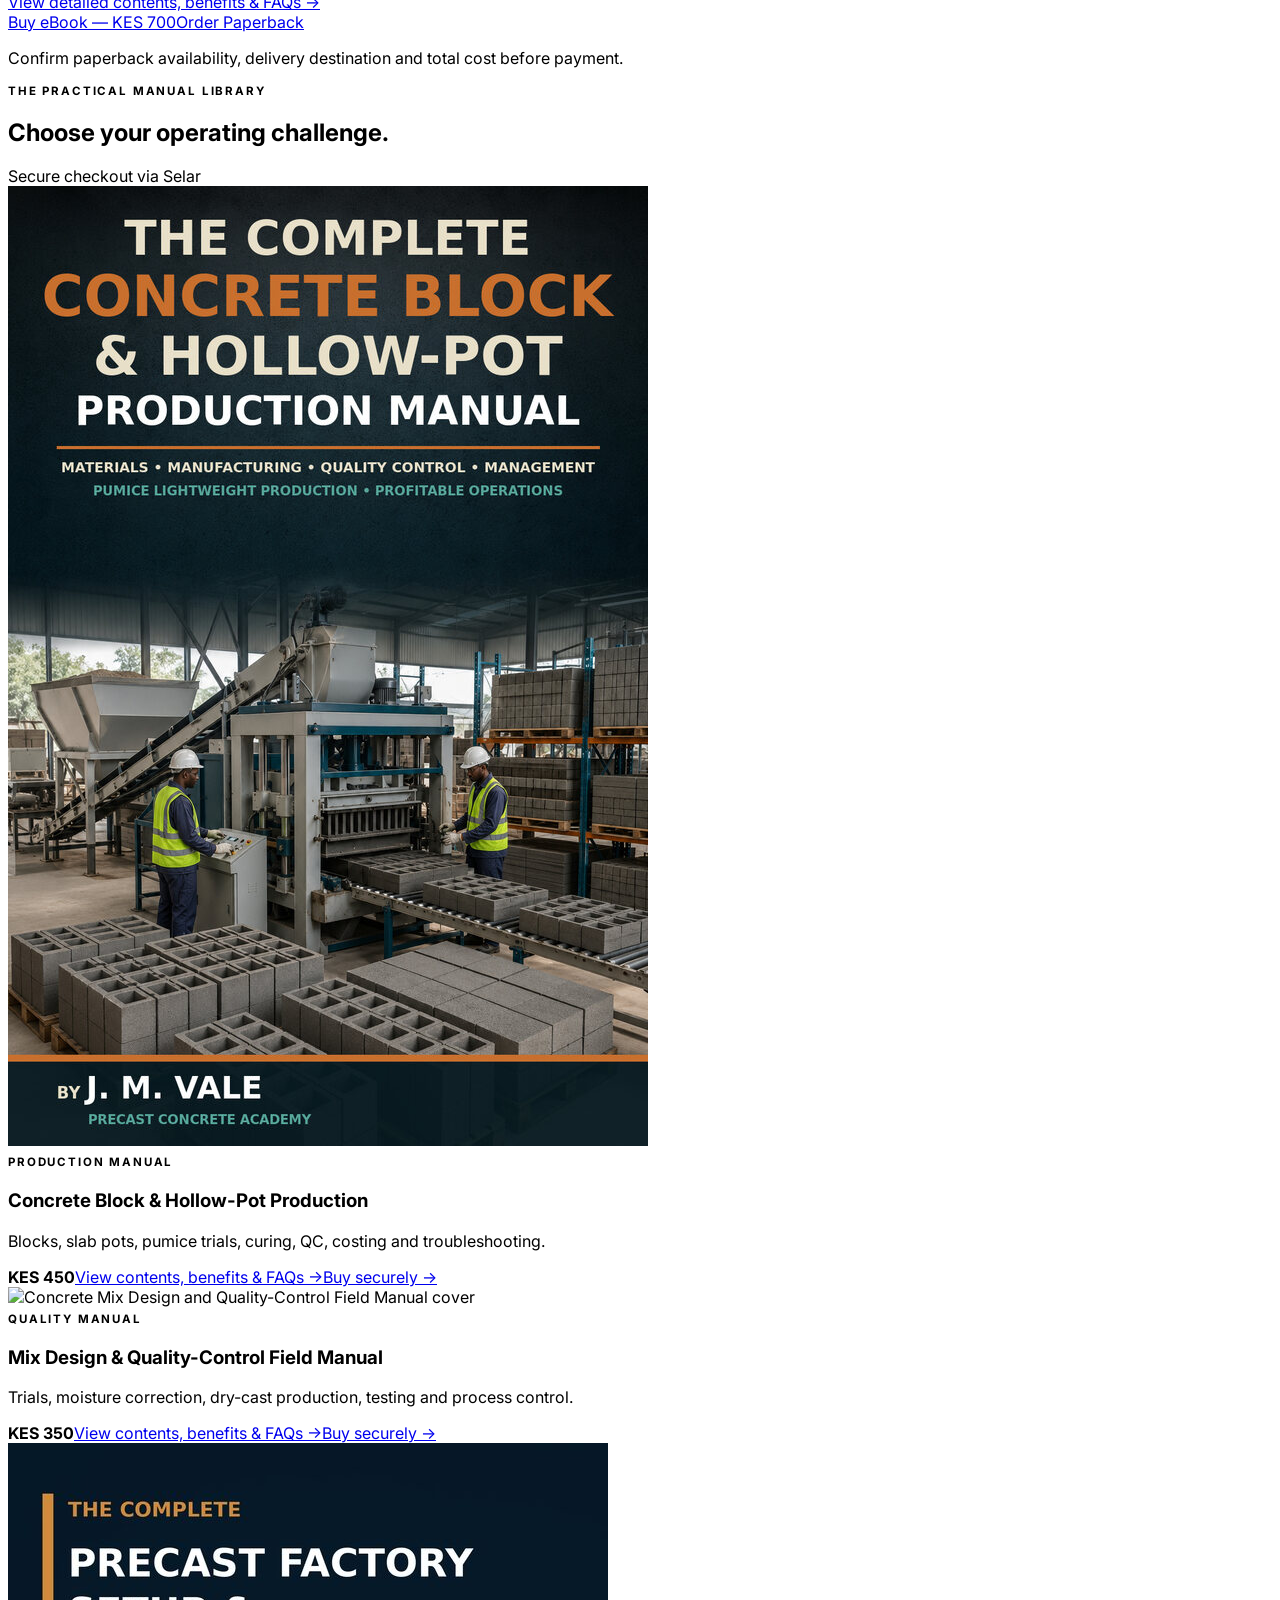
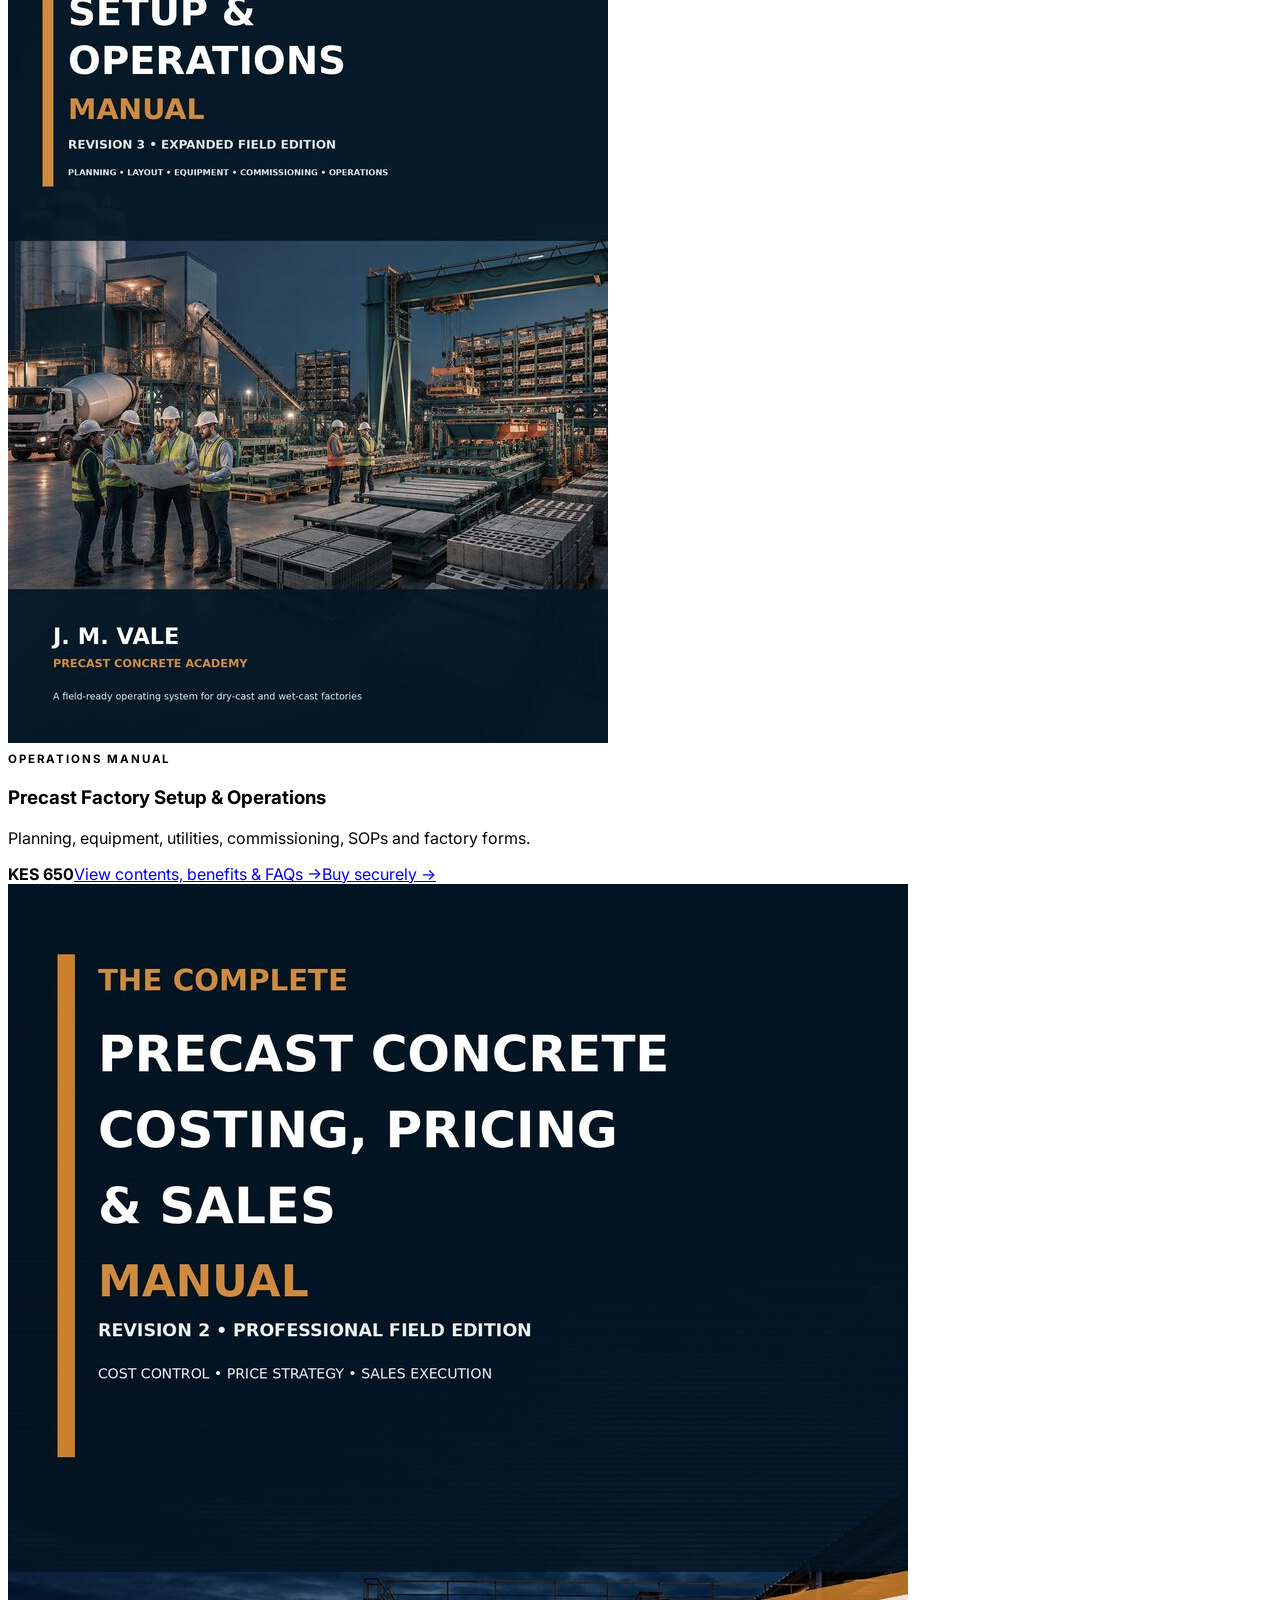
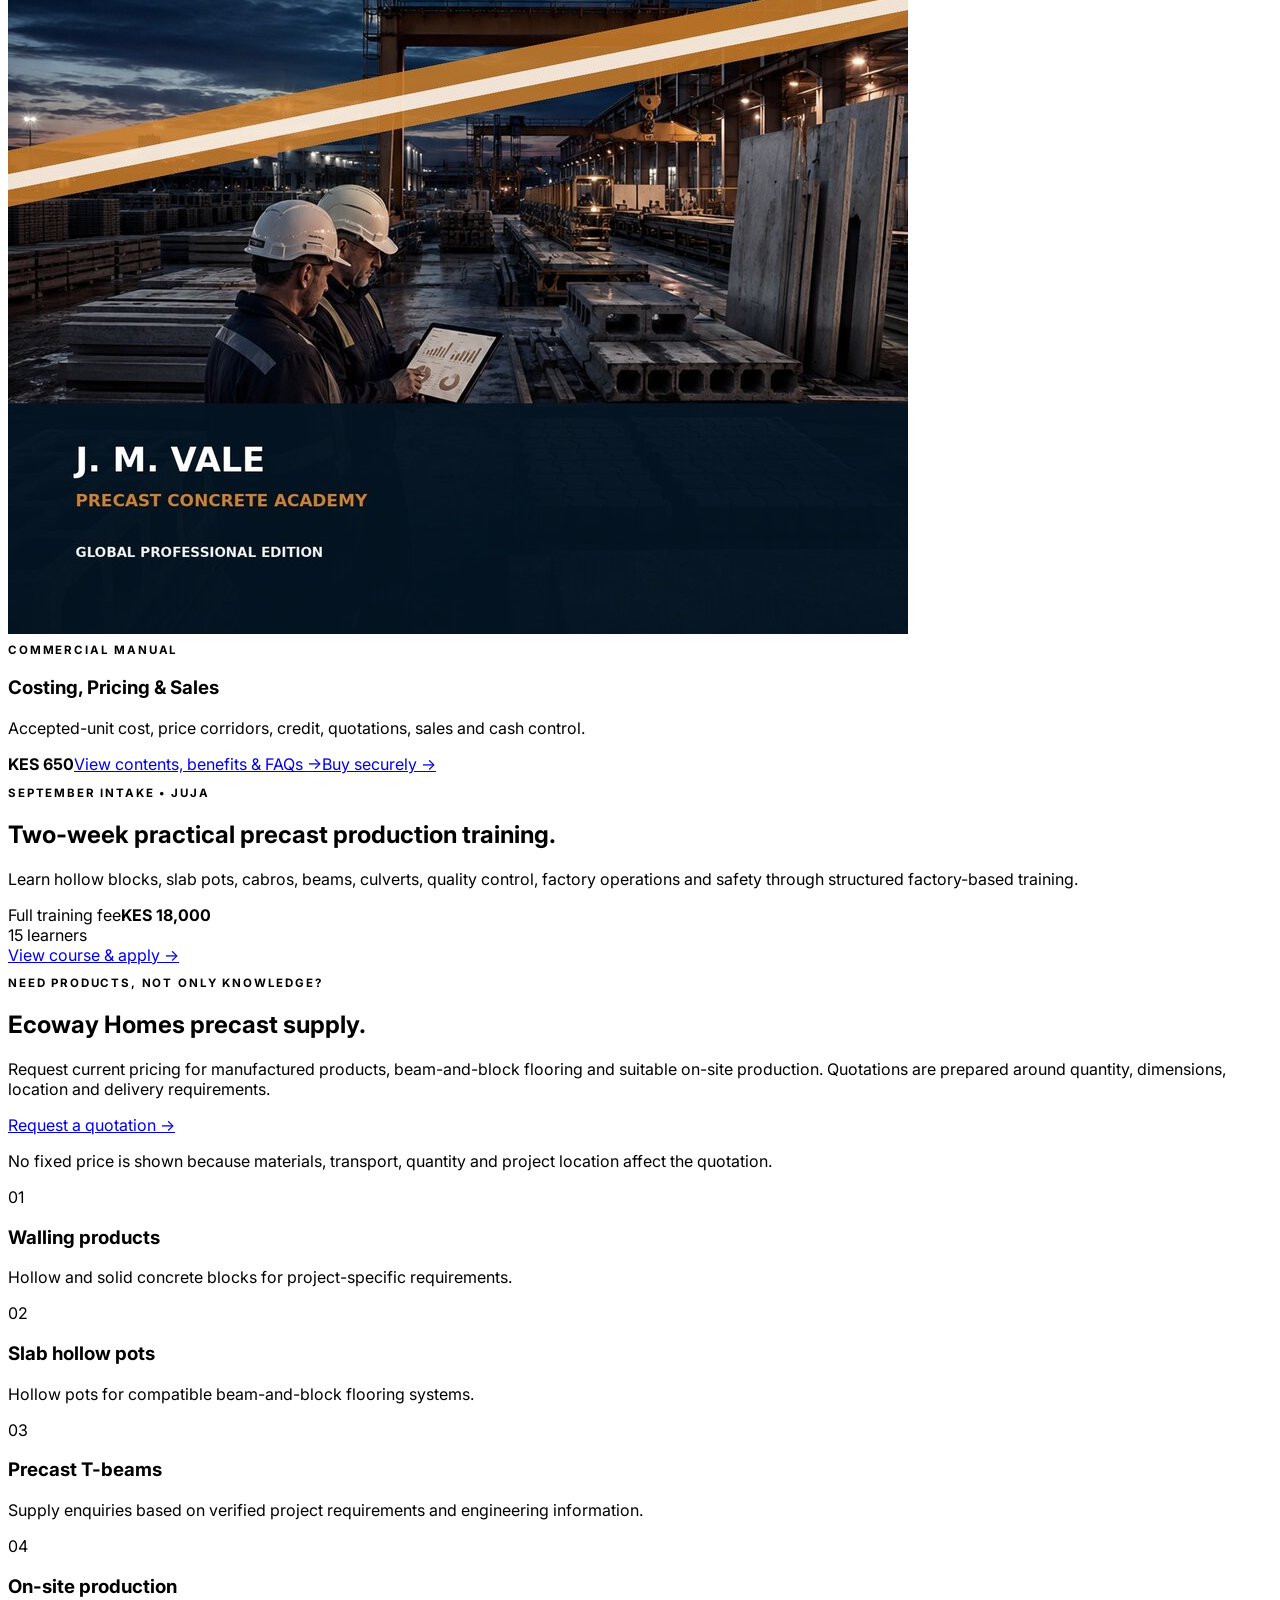
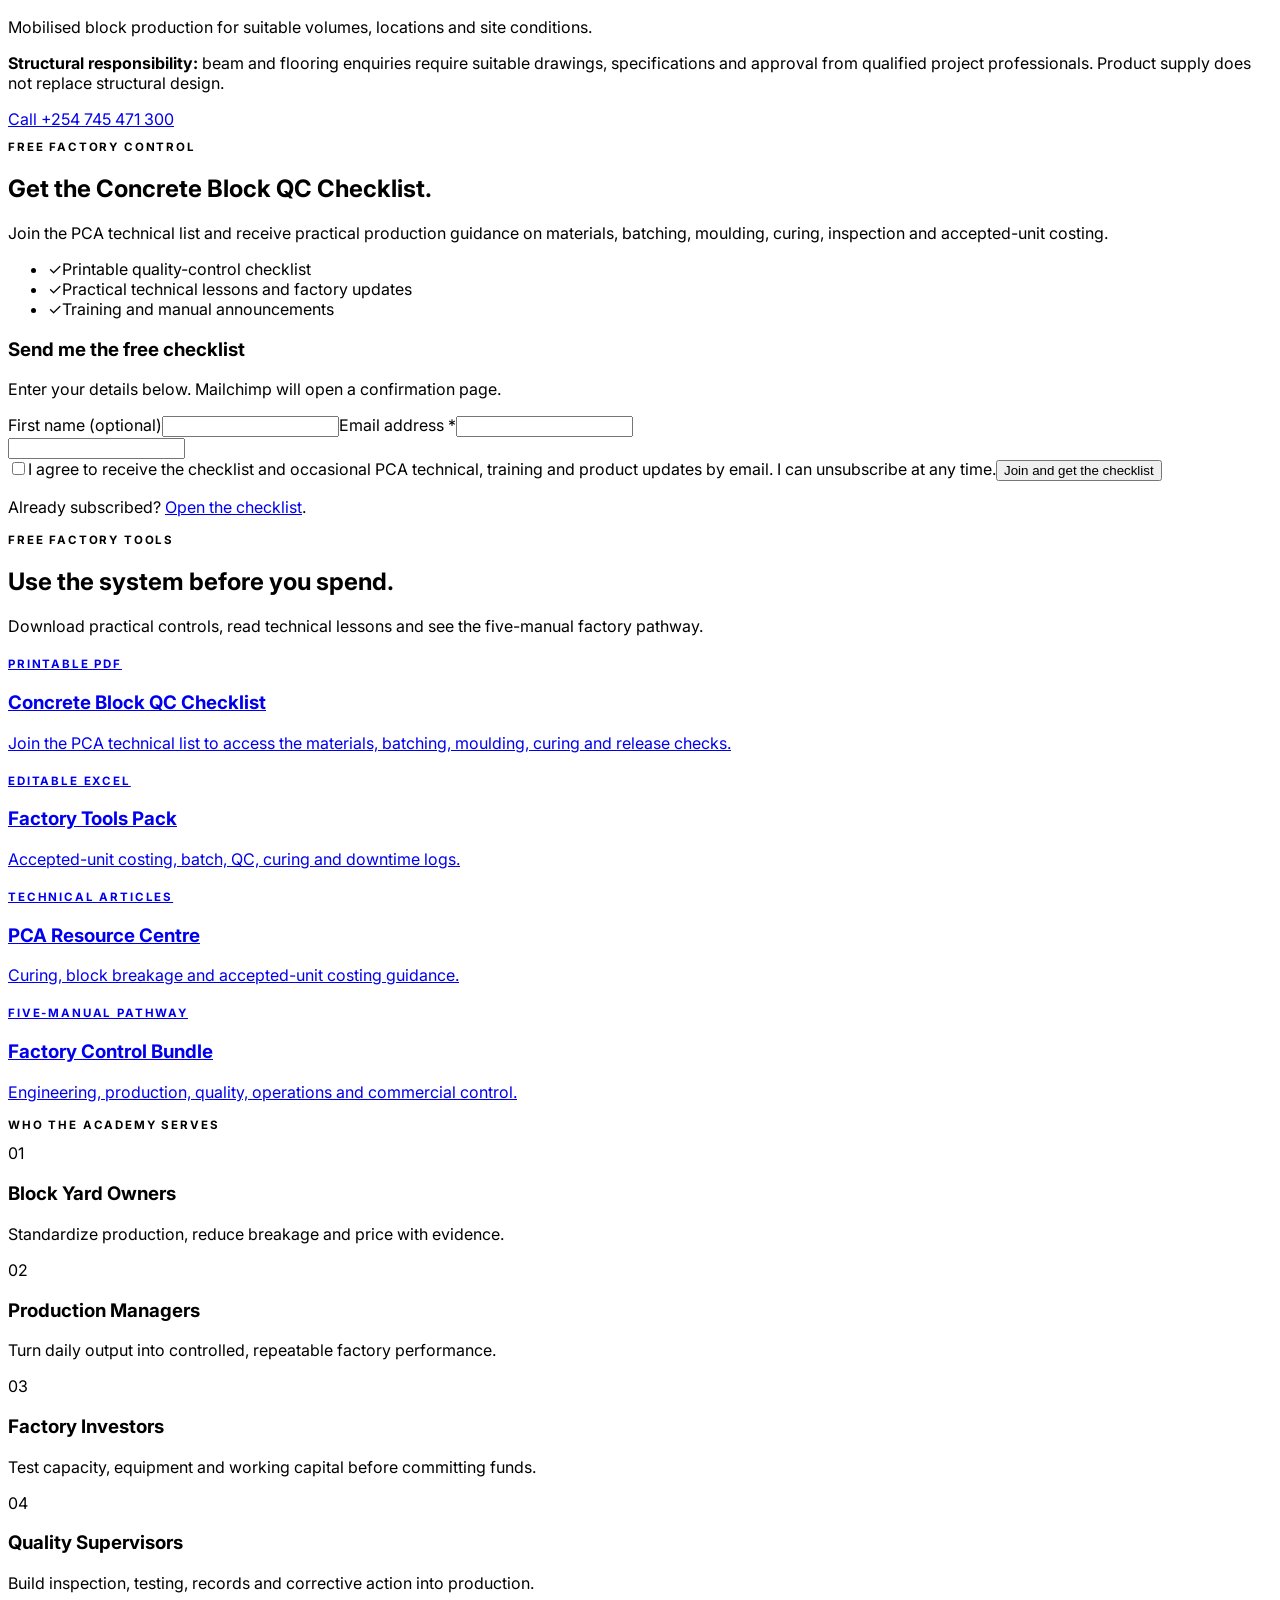
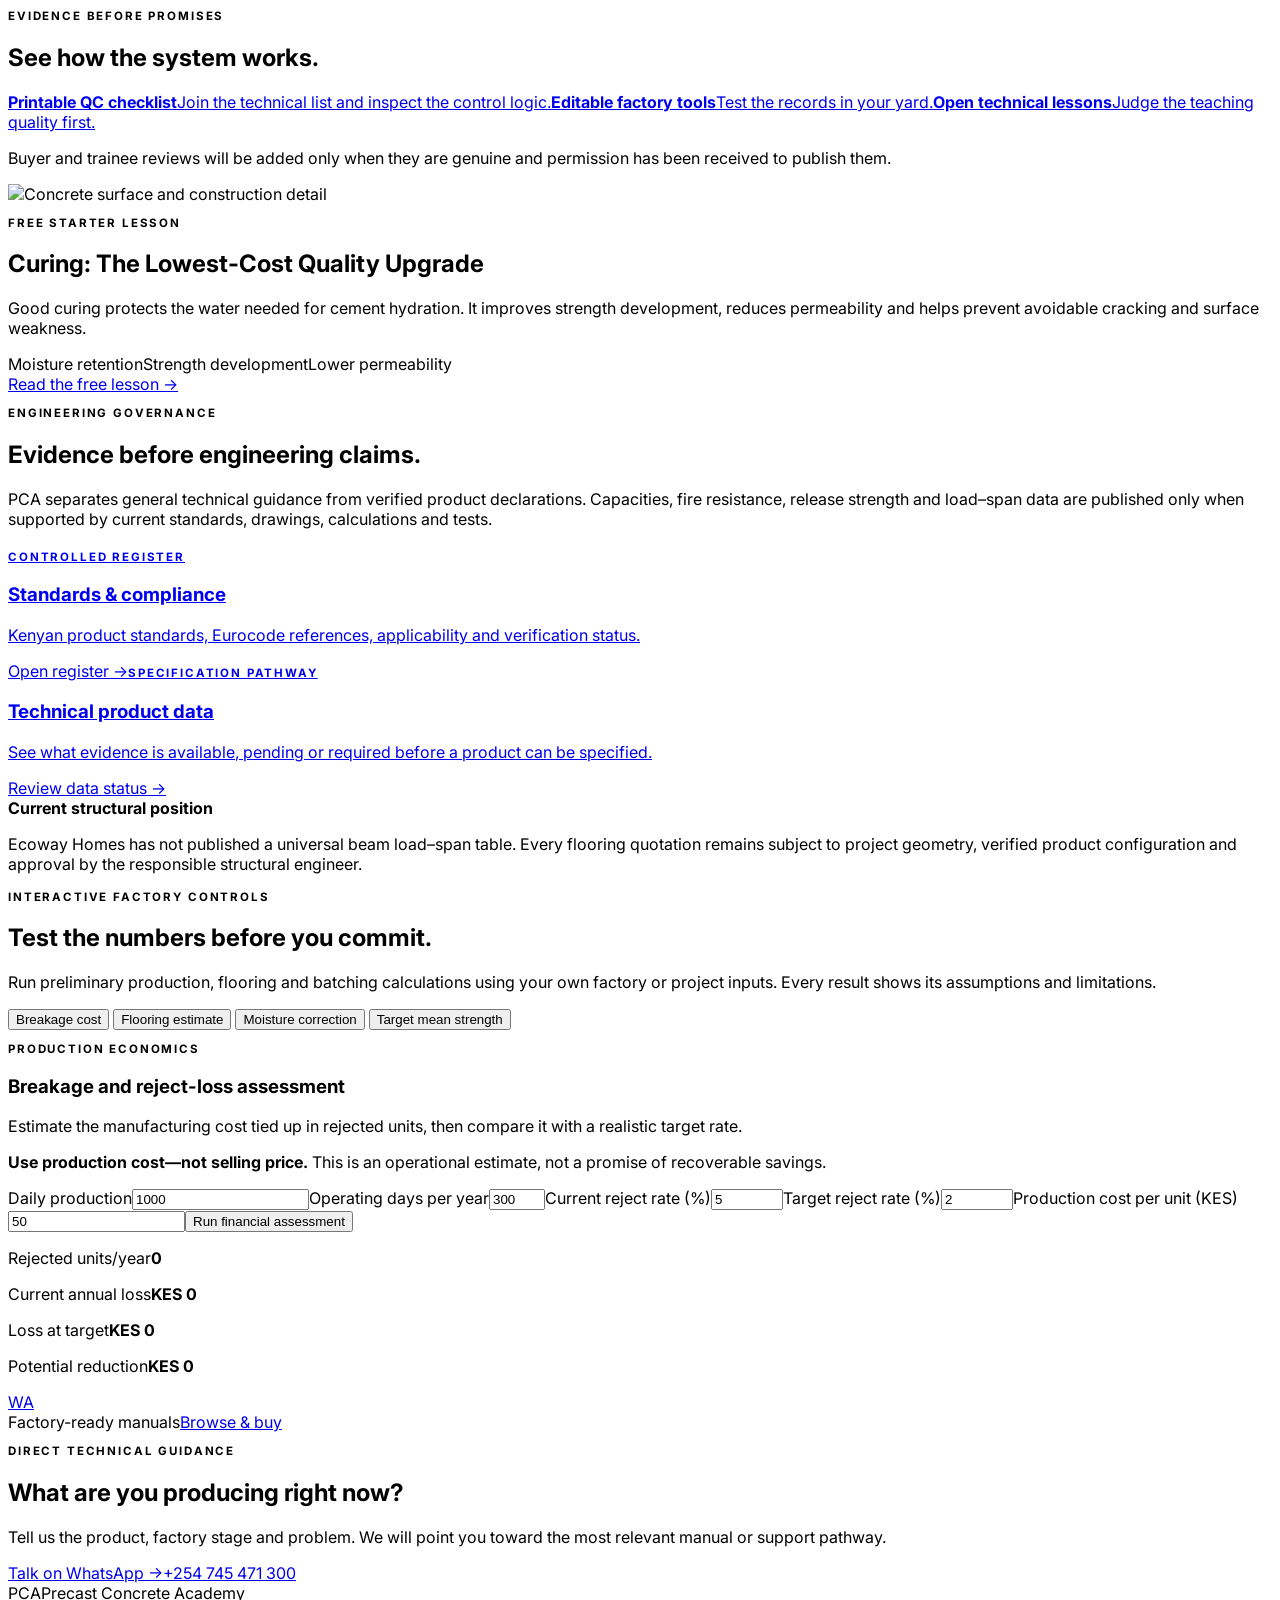
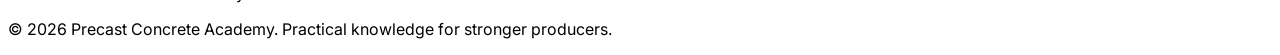
==== commit 3fa41129: "Add engineering governance and target strength tool" ====
--- a/index.html
+++ b/index.html
@@ -61,6 +61,14 @@
 <section aria-labelledby="trust-title" class="bg-[#EEF3F0]"><div class="mx-auto max-w-7xl px-5 py-16 lg:px-8"><div class="grid gap-8 lg:grid-cols-[.72fr_1.28fr] lg:items-center"><div><p class="eyebrow text-brand-brass">Evidence before promises</p><h2 id="trust-title" class="mt-4 font-serif text-4xl leading-none text-brand-green sm:text-5xl">See how the system works.</h2></div><div class="grid gap-4 sm:grid-cols-3"><a href="#free-checklist-signup" class="focus-ring rounded-xl border border-brand-border bg-white p-5"><strong class="text-brand-green">Printable QC checklist</strong><span class="mt-2 block text-sm text-brand-muted">Join the technical list and inspect the control logic.</span></a><a href="downloads/pca-factory-tools-pack.xlsx" class="focus-ring rounded-xl border border-brand-border bg-white p-5"><strong class="text-brand-green">Editable factory tools</strong><span class="mt-2 block text-sm text-brand-muted">Test the records in your yard.</span></a><a href="resources/index.html" class="focus-ring rounded-xl border border-brand-border bg-white p-5"><strong class="text-brand-green">Open technical lessons</strong><span class="mt-2 block text-sm text-brand-muted">Judge the teaching quality first.</span></a></div></div><p class="mt-8 border-t border-brand-border pt-6 text-sm leading-6 text-brand-muted">Buyer and trainee reviews will be added only when they are genuine and permission has been received to publish them.</p></div></section>
 
 <section id="lesson" class="mx-auto max-w-7xl px-5 py-20 lg:px-8 lg:py-28"><article class="grid overflow-hidden rounded-xl border border-brand-border bg-white lg:grid-cols-[.8fr_1.2fr]"><div class="relative min-h-80"><img src="https://images.unsplash.com/photo-1518709414768-a88981a4515d?auto=format&fit=crop&w=1200&q=85" alt="Concrete surface and construction detail" class="absolute inset-0 h-full w-full object-cover grayscale"><div class="absolute inset-0 bg-brand-green/25"></div></div><div class="p-8 sm:p-12 lg:p-16"><p class="eyebrow text-brand-brass">Free starter lesson</p><h2 class="mt-5 font-serif text-5xl leading-none text-brand-green">Curing: The Lowest-Cost Quality Upgrade</h2><p class="mt-6 max-w-2xl leading-7 text-brand-muted">Good curing protects the water needed for cement hydration. It improves strength development, reduces permeability and helps prevent avoidable cracking and surface weakness.</p><div class="mt-7 flex flex-wrap gap-2"><span class="rounded-full bg-brand-bg px-4 py-2 text-sm">Moisture retention</span><span class="rounded-full bg-brand-bg px-4 py-2 text-sm">Strength development</span><span class="rounded-full bg-brand-bg px-4 py-2 text-sm">Lower permeability</span></div><a href="resources/curing-concrete-products.html" class="focus-ring mt-9 inline-flex rounded-lg border border-brand-green px-5 py-3 font-semibold text-brand-green hover:bg-brand-green hover:text-white">Read the free lesson <span class="ml-2">→</span></a></div></article></section>
+<section id="engineering-governance" class="border-y border-brand-border bg-brand-green text-white">
+  <div class="mx-auto max-w-7xl px-5 py-20 lg:px-8 lg:py-24">
+    <div class="grid gap-10 lg:grid-cols-[.8fr_1.2fr] lg:items-start">
+      <div><p class="eyebrow text-brand-brass">Engineering governance</p><h2 class="mt-4 font-serif text-5xl leading-none sm:text-6xl">Evidence before engineering claims.</h2><p class="mt-6 leading-7 text-white/75">PCA separates general technical guidance from verified product declarations. Capacities, fire resistance, release strength and load–span data are published only when supported by current standards, drawings, calculations and tests.</p></div>
+      <div class="grid gap-4 sm:grid-cols-2"><a href="technical/standards.html" class="focus-ring rounded-xl border border-white/15 bg-white/5 p-6 transition hover:bg-white/10"><span class="eyebrow text-brand-brass">Controlled register</span><h3 class="mt-4 text-xl font-semibold">Standards &amp; compliance</h3><p class="mt-3 text-sm leading-6 text-white/70">Kenyan product standards, Eurocode references, applicability and verification status.</p><span class="mt-6 inline-flex font-semibold text-brand-brass">Open register →</span></a><a href="technical/product-data.html" class="focus-ring rounded-xl border border-white/15 bg-white/5 p-6 transition hover:bg-white/10"><span class="eyebrow text-brand-brass">Specification pathway</span><h3 class="mt-4 text-xl font-semibold">Technical product data</h3><p class="mt-3 text-sm leading-6 text-white/70">See what evidence is available, pending or required before a product can be specified.</p><span class="mt-6 inline-flex font-semibold text-brand-brass">Review data status →</span></a><div class="rounded-xl border border-white/15 p-6 sm:col-span-2"><strong class="text-brand-brass">Current structural position</strong><p class="mt-2 text-sm leading-6 text-white/70">Ecoway Homes has not published a universal beam load–span table. Every flooring quotation remains subject to project geometry, verified product configuration and approval by the responsible structural engineer.</p></div></div>
+    </div>
+  </div>
+</section>
 <section id="academy-tool-center" aria-labelledby="tool-center-title" class="border-y border-brand-border bg-[#EEF3F0]">
   <div class="mx-auto max-w-7xl px-5 py-20 lg:px-8 lg:py-28">
     <div class="mx-auto max-w-3xl text-center">
@@ -69,10 +77,11 @@
       <p class="mx-auto mt-6 max-w-2xl leading-7 text-brand-muted">Run preliminary production, flooring and batching calculations using your own factory or project inputs. Every result shows its assumptions and limitations.</p>
     </div>
     <div class="mt-10 overflow-hidden rounded-xl border border-brand-border bg-white shadow-soft">
-      <div class="border-b border-brand-border bg-brand-bg p-2" role="tablist" aria-label="PCA calculation tools"><div class="grid grid-cols-1 gap-2 sm:grid-cols-3">
+      <div class="border-b border-brand-border bg-brand-bg p-2" role="tablist" aria-label="PCA calculation tools"><div class="grid grid-cols-1 gap-2 sm:grid-cols-2 lg:grid-cols-4">
         <button id="tab-loss" type="button" role="tab" aria-selected="true" aria-controls="panel-loss" data-tool-tab="panel-loss" class="focus-ring rounded-lg bg-brand-green px-4 py-3 text-sm font-semibold text-white">Breakage cost</button>
         <button id="tab-flooring" type="button" role="tab" aria-selected="false" aria-controls="panel-flooring" data-tool-tab="panel-flooring" tabindex="-1" class="focus-ring rounded-lg px-4 py-3 text-sm font-semibold text-brand-muted hover:bg-white hover:text-brand-green">Flooring estimate</button>
         <button id="tab-moisture" type="button" role="tab" aria-selected="false" aria-controls="panel-moisture" data-tool-tab="panel-moisture" tabindex="-1" class="focus-ring rounded-lg px-4 py-3 text-sm font-semibold text-brand-muted hover:bg-white hover:text-brand-green">Moisture correction</button>
+        <button id="tab-strength" type="button" role="tab" aria-selected="false" aria-controls="panel-strength" data-tool-tab="panel-strength" tabindex="-1" class="focus-ring rounded-lg px-4 py-3 text-sm font-semibold text-brand-muted hover:bg-white hover:text-brand-green">Target mean strength</button>
       </div></div>
       <div class="p-6 sm:p-8 lg:p-10">
         <section id="panel-loss" role="tabpanel" aria-labelledby="tab-loss" data-tool-panel><div class="grid gap-9 lg:grid-cols-[.72fr_1.28fr] lg:items-start">
@@ -89,6 +98,10 @@
           <div><p class="eyebrow text-brand-green">Batch water control</p><h3 class="mt-3 font-serif text-4xl leading-none text-brand-green">Aggregate moisture correction</h3><p class="mt-5 leading-7 text-brand-muted">Correct mixer water for free surface moisture carried by wet sand. Inputs must use the same moisture convention and a representative stockpile sample.</p><p class="mt-5 rounded-lg border border-brand-border bg-brand-bg p-4 text-sm leading-6 text-brand-muted">The calculation assumes moisture and absorption are percentages of oven-dry mass. Re-test when rainfall, drainage or stockpile conditions change.</p></div>
           <form id="toolMoistureForm" class="grid gap-5 sm:grid-cols-2"><label class="text-sm font-semibold text-brand-green">Designed batch water (L)<input id="toolDesignWater" type="number" min="0" step="0.1" value="150" required class="focus-ring mt-2 w-full rounded-lg border border-brand-border bg-brand-bg px-4 py-3 font-normal text-[#111]"></label><label class="text-sm font-semibold text-brand-green">Wet sand batched (kg)<input id="toolWetSand" type="number" min="0" step="0.1" value="450" required class="focus-ring mt-2 w-full rounded-lg border border-brand-border bg-brand-bg px-4 py-3 font-normal text-[#111]"></label><label class="text-sm font-semibold text-brand-green">Measured sand moisture (%)<input id="toolSandMoisture" type="number" min="0" max="50" step="0.1" value="4.5" required class="focus-ring mt-2 w-full rounded-lg border border-brand-border bg-brand-bg px-4 py-3 font-normal text-[#111]"></label><label class="text-sm font-semibold text-brand-green">Sand absorption / SSD (%)<input id="toolSandAbsorption" type="number" min="0" max="20" step="0.1" value="1.0" required class="focus-ring mt-2 w-full rounded-lg border border-brand-border bg-brand-bg px-4 py-3 font-normal text-[#111]"></label><button type="submit" class="focus-ring rounded-lg bg-brand-green px-6 py-4 font-semibold text-white hover:bg-brand-green-hover sm:col-span-2">Calculate mixer-water correction</button>
           <div id="toolMoistureResult" class="hidden rounded-xl border border-brand-border bg-brand-bg p-5 sm:col-span-2" role="status" aria-live="polite"><div class="grid gap-4 sm:grid-cols-3"><p><span class="block text-xs uppercase tracking-wider text-brand-muted">Estimated dry sand</span><strong id="toolDrySand" class="mt-1 block text-2xl text-brand-green">0 kg</strong></p><p><span class="block text-xs uppercase tracking-wider text-brand-muted">Free water from sand</span><strong id="toolFreeWater" class="mt-1 block text-2xl text-[#8C3B2E]">0 L</strong></p><p><span class="block text-xs uppercase tracking-wider text-brand-muted">Water to add at mixer</span><strong id="toolMixerWater" class="mt-1 block text-2xl text-brand-brass-hover">0 L</strong></p></div><p id="toolMoistureNote" class="mt-4 border-t border-brand-border pt-4 text-sm leading-6 text-brand-muted"></p></div></form>
+        </div></section>
+        <section id="panel-strength" role="tabpanel" aria-labelledby="tab-strength" data-tool-panel hidden><div class="grid gap-9 lg:grid-cols-[.72fr_1.28fr] lg:items-start">
+          <div><p class="eyebrow text-brand-green">Statistical strength control</p><h3 class="mt-3 font-serif text-4xl leading-none text-brand-green">Target mean strength</h3><p class="mt-5 leading-7 text-brand-muted">Calculate the trial-mix mean strength required to limit the probability of falling below the specified characteristic strength.</p><p class="mt-5 rounded-lg border border-brand-border bg-brand-bg p-4 text-sm leading-6 text-brand-muted"><strong class="text-brand-green">Formula:</strong> target mean strength = characteristic strength + k × plant standard deviation. The result is a statistical target—not a mix proportion or acceptance certificate.</p></div>
+          <form id="toolStrengthForm" class="grid gap-5 sm:grid-cols-2"><label class="text-sm font-semibold text-brand-green">Characteristic strength, fck (MPa)<input id="toolFck" type="number" min="1" max="120" step="0.1" value="25" required class="focus-ring mt-2 w-full rounded-lg border border-brand-border bg-brand-bg px-4 py-3 font-normal text-[#111]"></label><label class="text-sm font-semibold text-brand-green">Plant standard deviation, σ (MPa)<input id="toolSigma" type="number" min="0" max="30" step="0.1" value="4" required class="focus-ring mt-2 w-full rounded-lg border border-brand-border bg-brand-bg px-4 py-3 font-normal text-[#111]"></label><label class="text-sm font-semibold text-brand-green">Statistical factor, k<input id="toolKFactor" type="number" min="0" max="4" step="0.005" value="1.645" required class="focus-ring mt-2 w-full rounded-lg border border-brand-border bg-brand-bg px-4 py-3 font-normal text-[#111]"></label><label class="text-sm font-semibold text-brand-green">Number of results behind σ<input id="toolResultCount" type="number" min="0" max="9999" step="1" value="0" required class="focus-ring mt-2 w-full rounded-lg border border-brand-border bg-brand-bg px-4 py-3 font-normal text-[#111]"></label><button type="submit" class="focus-ring rounded-lg bg-brand-green px-6 py-4 font-semibold text-white hover:bg-brand-green-hover sm:col-span-2">Calculate target mean strength</button><div id="toolStrengthResult" class="hidden rounded-xl border border-brand-border bg-brand-bg p-5 sm:col-span-2" role="status" aria-live="polite"><p><span class="block text-xs uppercase tracking-wider text-brand-muted">Required trial-mix mean</span><strong id="toolTargetStrength" class="mt-1 block text-3xl text-brand-green">0 MPa</strong></p><p id="toolStrengthMargin" class="mt-3 text-sm font-semibold text-brand-brass-hover"></p><p id="toolStrengthNote" class="mt-4 border-t border-brand-border pt-4 text-sm leading-6 text-brand-muted"></p></div></form>
         </div></section>
       </div>
     </div>
@@ -194,6 +207,22 @@
       : `The sand is below the stated absorption condition and may absorb approximately ${Math.abs(freeWater).toFixed(1)} L. The calculated mixer-water addition includes that amount; confirm by trial batch.`;
     document.getElementById('toolMoistureResult').classList.remove('hidden');
   });
+
+  document.getElementById('toolStrengthForm').addEventListener('submit', event => {
+    event.preventDefault();
+    const fck = Math.min(120, Math.max(1, number('toolFck')));
+    const sigma = Math.min(30, Math.max(0, number('toolSigma')));
+    const k = Math.min(4, Math.max(0, number('toolKFactor')));
+    const resultCount = Math.max(0, Math.round(number('toolResultCount')));
+    const margin = k * sigma;
+    const target = fck + margin;
+    document.getElementById('toolTargetStrength').textContent = `${target.toFixed(1)} MPa`;
+    document.getElementById('toolStrengthMargin').textContent = `Statistical margin: ${margin.toFixed(1)} MPa above fck`;
+    document.getElementById('toolStrengthNote').textContent = resultCount < 30
+      ? 'Fewer than 30 results were declared. Treat the entered standard deviation as provisional and have the mix-design basis reviewed under the project specification before use.'
+      : `The standard deviation is stated to come from ${resultCount} results. Confirm that they represent the same plant, materials, test age, specimen type and production population.`;
+    document.getElementById('toolStrengthResult').classList.remove('hidden');
+  });
 })();
 </script>
 </body></html>
